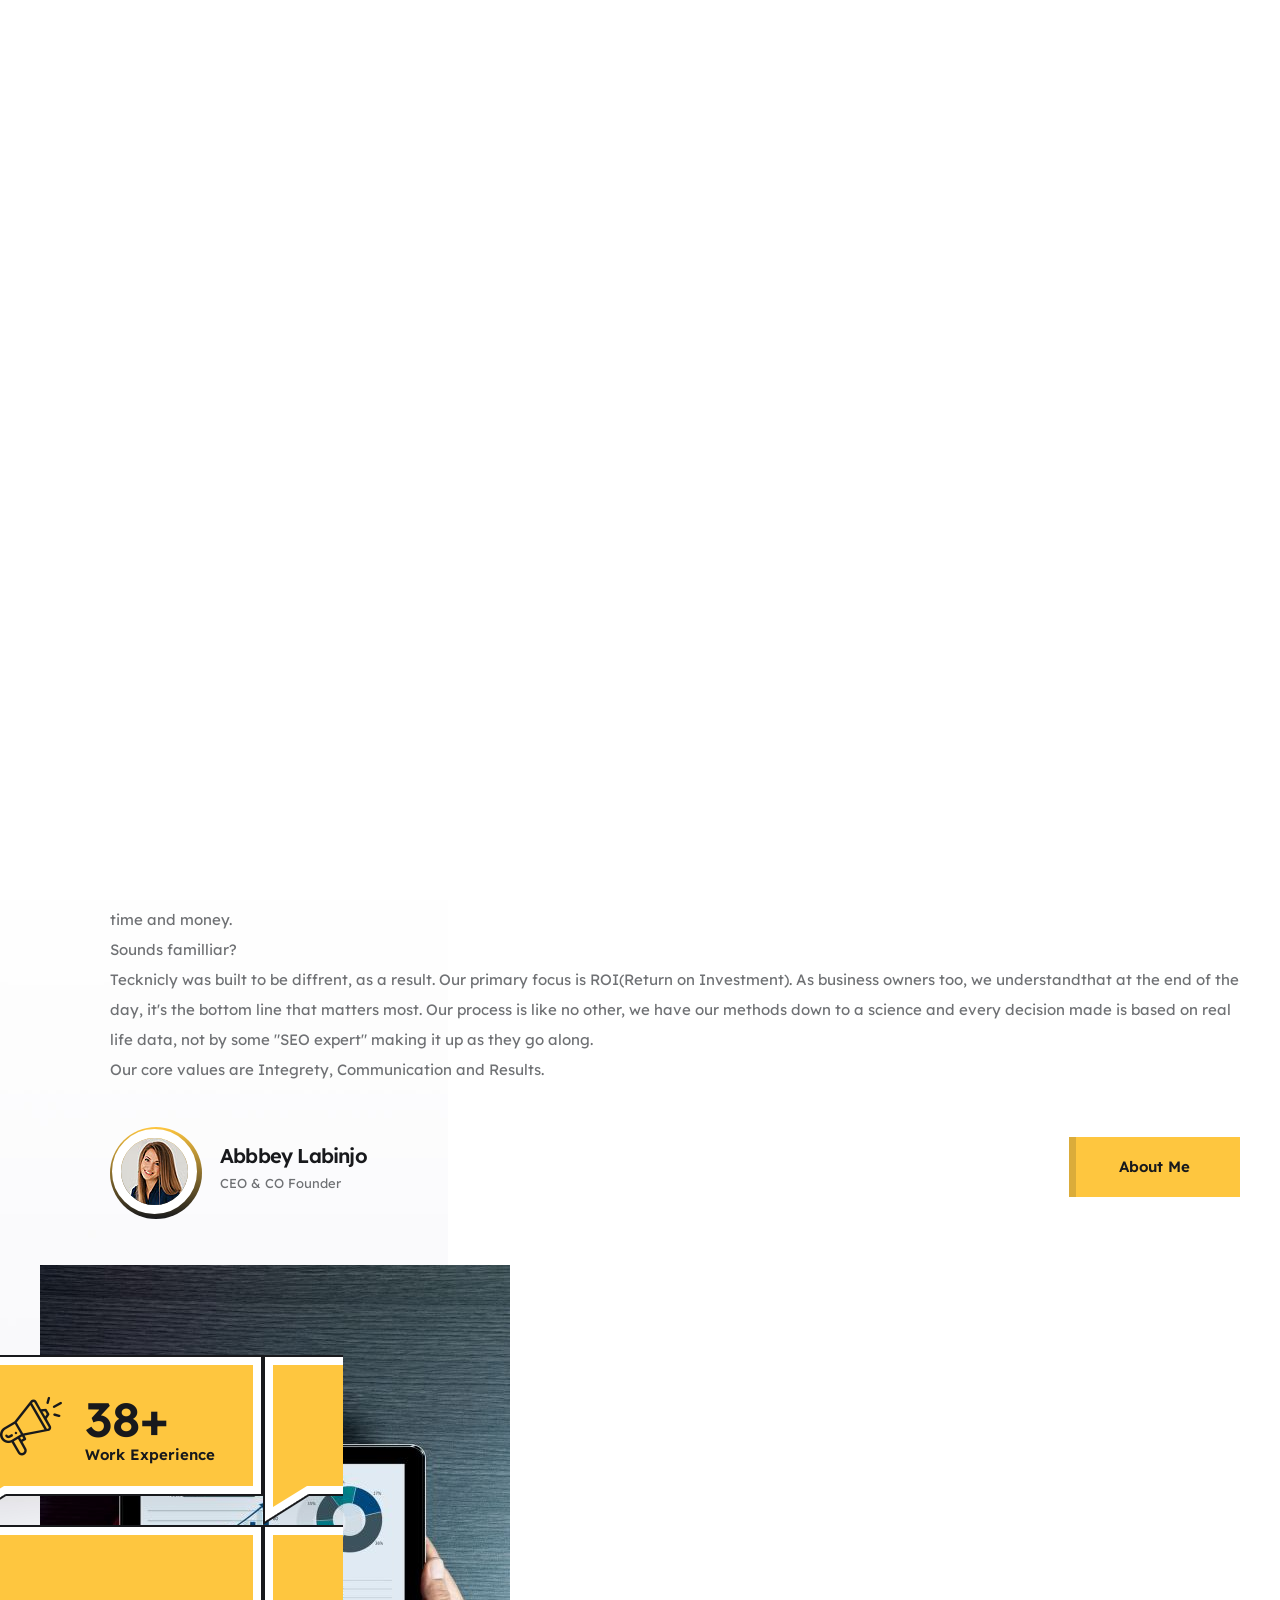
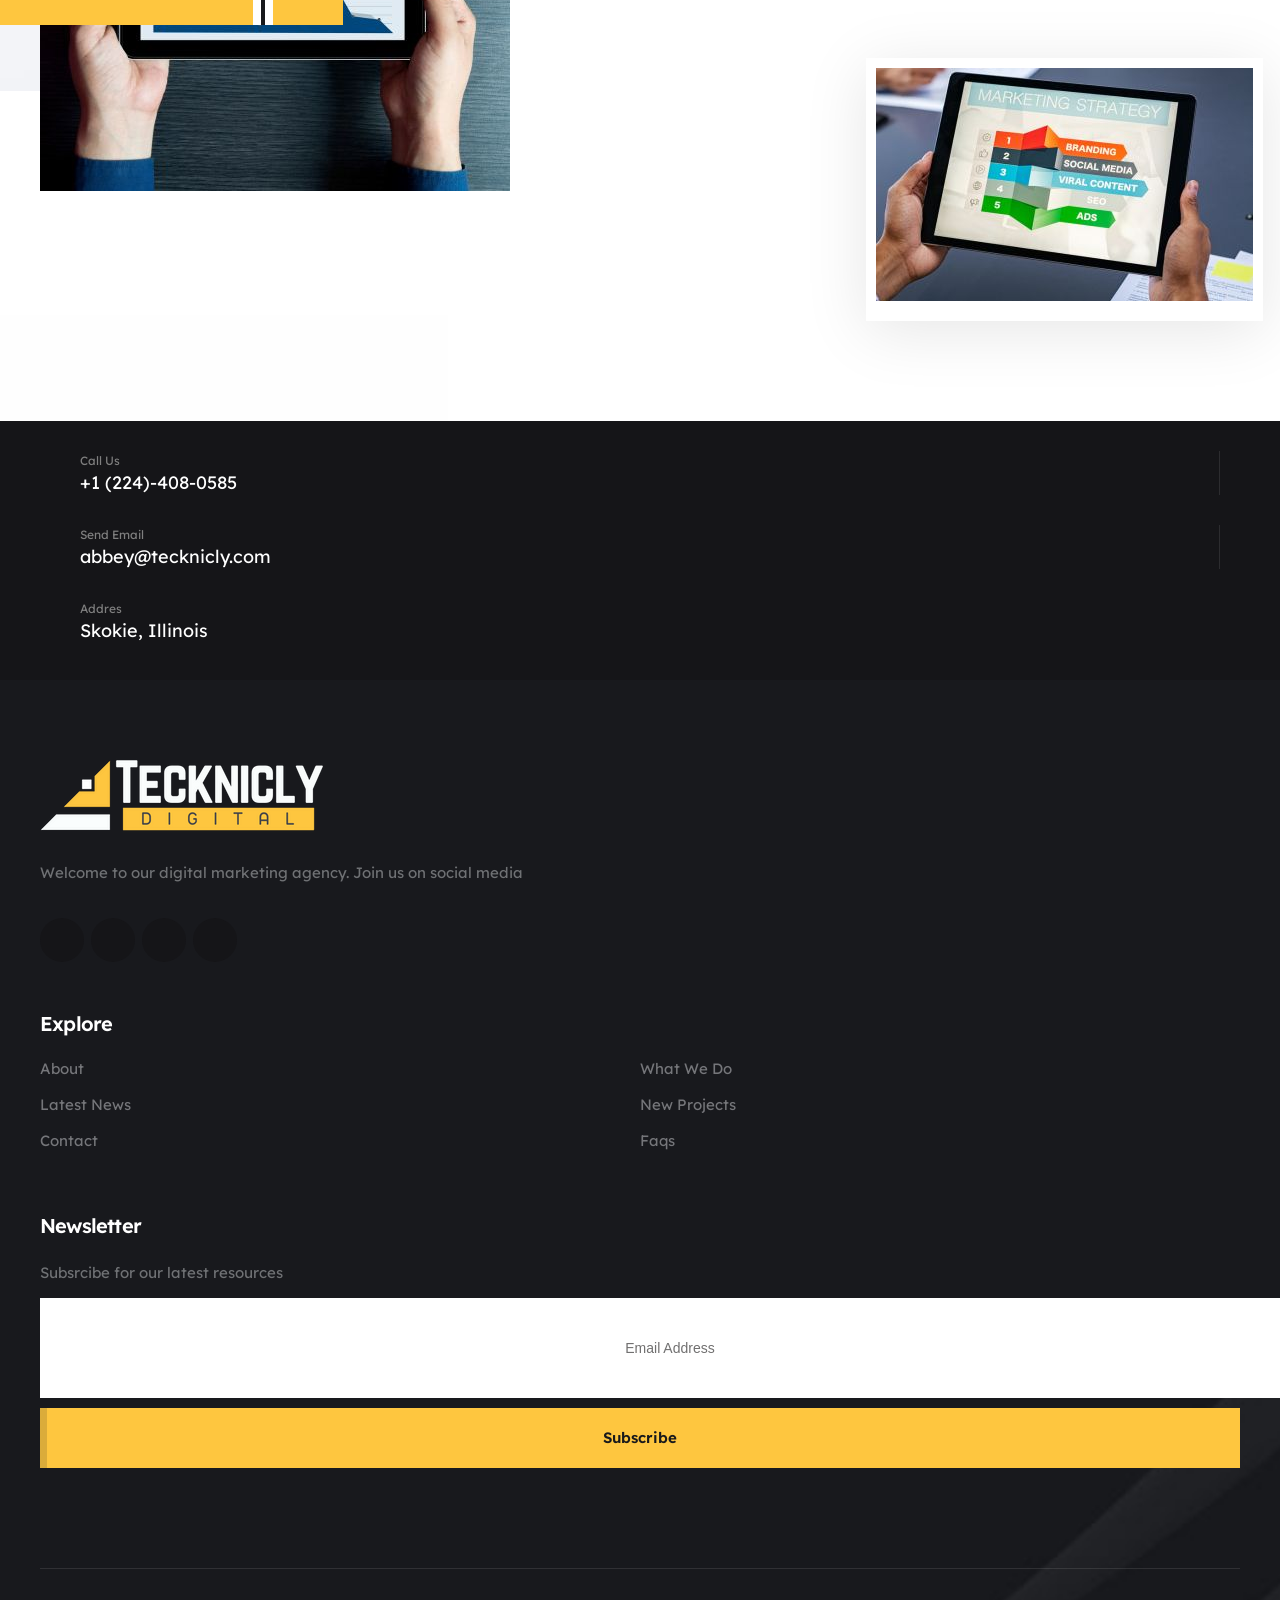
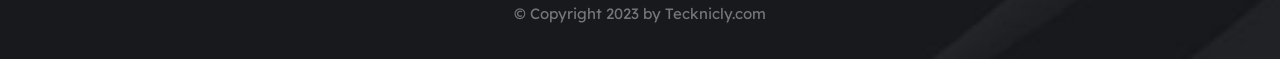
==== about-us.html @ 22e094c5 "deleting unnecessary code" ====
<!DOCTYPE html>
<html lang="en">
<head>
<meta charset="utf-8">
<title>Tecknicly | About Us</title>
<!-- Stylesheets -->
<link href="css/bootstrap.min.css" rel="stylesheet">

<link href="css/style.css" rel="stylesheet">

<link rel="shortcut icon" href="images/favicon.png" type="image/x-icon">
<link rel="icon" href="images/favicon.png" type="image/x-icon">

<!-- Responsive -->
<meta http-equiv="X-UA-Compatible" content="IE=edge">
<meta name="viewport" content="width=device-width, initial-scale=1.0, maximum-scale=1.0, user-scalable=0">
<!--[if lt IE 9]><script src="https://cdnjs.cloudflare.com/ajax/libs/html5shiv/3.7.3/html5shiv.js"></script><![endif]-->
<!--[if lt IE 9]><script src="js/respond.js"></script><![endif]-->
</head>

<body>

<div class="page-wrapper">

	<!-- Preloader -->
	<div class="preloader"></div>

	<!-- Main Header-->
	<header class="main-header header-style-two">
		<!-- Header Top -->
		<div class="header-top">
			<div class="inner-container">
		
				<div class="top-left">
					<!-- Info List -->
					<ul class="list-style-one">
						<li><i class="fa fa-envelope"></i> <a href="mailto:needhelp@company.com">abbey@tecknicly.com</a></li>
						<li><i class="fa fa-map-marker"></i> Skokie. Illinois</li>
					</ul>
				</div>
		
				<div class="top-right">
					<ul class="useful-links">
						<li><a href="#">Help</a></li>
						<li><a href="#">Support</a></li>
						<li><a href="#">Contact</a></li>
					</ul>
					<ul class="social-icon-one">
						<li><a href="#"><span class="fab fa-twitter"></span></a></li>
						<li><a href="#"><span class="fab fa-facebook-square"></span></a></li>
						<li><a href="#"><span class="fab fa-pinterest-p"></span></a></li>
						<li><a href="#"><span class="fab fa-instagram"></span></a></li>
					</ul>
				</div>
			</div>
		</div>
		<!-- Header Top -->
		
		<div class="header-lower">
			<!-- Main box -->
			<div class="main-box">
				<div class="logo-box">
					<div class="logo"><a href="index.html"><img src="images/logo.png" alt="" title="Tronis"></a></div>
				</div>

				<!--Nav Box-->
				<div class="nav-outer">
					<nav class="nav main-menu">
						<ul class="navigation">
							<li class=""><a href="index.html">Home</a></li>
							<li class="dropdown"><a href="seo.html">Services</a>
								<!-- <ul>
									<li><a href="seo.html">S.E.O</a></li>
									<li><a href="social-media-marketing.html">Social Media Marketing</a></li>
									<li><a href="web-development.html">Web Design & Development</a></li>
								</ul> -->
							</li>
							<li class=""><a href="projects.html">Projects</a></li>
							<li class=""><a href="all-blogs.html">Blogs</a></li>
							<li class="current"><a href="about-us.html">About</a></li>
							<li><a href="contact-us.html">Contact</a></li>
						</ul>
					</nav>
					<!-- Main Menu End-->
				</div>

				<div class="outer-box">
					<!-- Header Search -->
					<button class="ui-btn ui-btn search-btn">
						<span class="icon lnr lnr-icon-search"></span>
					</button>
					
					<a href="tel:+92(8800)9806" class="info-btn">
						<i class="icon lnr-icon-phone-handset"></i>
						<small>Give us a call</small>
						+1 (224) 408-0585
					</a>
					<!-- Mobile Nav toggler -->
					<div class="mobile-nav-toggler"><span class="icon lnr-icon-bars"></span></div>
				</div>
			</div>
		</div>

		<!-- Mobile Menu  -->
		<div class="mobile-menu">
			<div class="menu-backdrop"></div>
		
			<!--Here Menu Will Come Automatically Via Javascript / Same Menu as in Header-->
			<nav class="menu-box">
				<div class="upper-box">
					<div class="nav-logo"><a href="index.html"><img src="images/logo.png" alt="" title=""></a></div>
					<div class="close-btn"><i class="icon fa fa-times"></i></div>
				</div>
		
				<ul class="navigation clearfix">
					<!--Keep This Empty / Menu will come through Javascript-->
				</ul>
				<ul class="contact-list-one">
					<li>
						<!-- Contact Info Box -->
						<div class="contact-info-box">
							<i class="icon lnr-icon-phone-handset"></i>
							<span class="title">Call Now</span>
							<a href="tel:+92880098670">+92 (8800) - 98670</a>
						</div>
					</li>
					<li>
						<!-- Contact Info Box -->
						<div class="contact-info-box">
							<span class="icon lnr-icon-envelope1"></span>
							<span class="title">Send Email</span>
							<a href="mailto:help@company.com">help@company.com</a>
						</div>
					</li>
					<li>
						<!-- Contact Info Box -->
						<div class="contact-info-box">
							<span class="icon lnr-icon-clock"></span>
							<span class="title">Send Email</span>
							Mon - Sat 8:00 - 6:30, Sunday - CLOSED
						</div>
					</li>
				</ul>
		
		
				<ul class="social-links">
					<li><a href="#"><i class="fab fa-twitter"></i></a></li>
					<li><a href="#"><i class="fab fa-facebook-f"></i></a></li>
					<li><a href="#"><i class="fab fa-pinterest"></i></a></li>
					<li><a href="#"><i class="fab fa-instagram"></i></a></li>
				</ul>
			</nav>
		</div><!-- End Mobile Menu -->

		

		<!-- Sticky Header  -->
		<div class="sticky-header">
			<div class="auto-container">
				<div class="inner-container">
					<!--Logo-->
					<div class="logo">
						<a href="index.html" title=""><img src="images/logo-2.png" alt="" title=""></a>
					</div>
		
					<!--Right Col-->
					<div class="nav-outer">
						<!-- Main Menu -->
						<nav class="main-menu">
							<div class="navbar-collapse show collapse clearfix">
								<ul class="navigation clearfix">
									<!--Keep This Empty / Menu will come through Javascript-->
								</ul>
							</div>
						</nav><!-- Main Menu End-->
		
						<!--Mobile Navigation Toggler-->
						<div class="mobile-nav-toggler"><span class="icon lnr-icon-bars"></span></div>
					</div>
				</div>
			</div>
		</div><!-- End Sticky Menu -->
	</header>
	<!--End Main Header -->

	<!-- Start main-content -->
	<section class="page-title" style="background-image: url(images/icons/pattern-4.jpg);">
		<div class="auto-container">
			<div class="title-outer">
				<h1 class="title">About Us</h1>
				<ul class="page-breadcrumb">
					<li><a href="index.html">Home</a></li>
					<li><a href="#">Pages</a></li>
					<li>About</li>
				</ul>
			</div>
		</div>
	</section>
	<!-- end main-content -->

	<!-- About Section -->
	<section class="about-section">
		<div class="auto-container">
			<div class="row">
				<!-- Content Column -->
				<div class="content-column col-lg-6 col-md-12 col-sm-12 order-1 wow fadeInRight">
					<div class="inner-column">
						<div class="sec-title">
							<span class="sub-title">get to know us</span>
							<h2>The best digital marketing solutions</h2>
							<div class="text">Tecknicly was founded by Abbey Labinjo in 2019. Abbey noticed a growing trend of companies who were frustrated with so called "SEO agencies" who kept underdelivering the simplest
								of marketing campaigns. The KPIs were wrong, the reporting was all over the place and quite frankly it was a waste of time and money.
								<br>Sounds familliar?<br>Tecknicly was built to be diffrent, as a result. Our primary focus is ROI(Return on Investment). As business owners too, we understandthat at the end of the day, it's the 
								bottom line that matters most. Our process is like no other, we have our methods down to a science and every decision made is based on real life data, not by some "SEO expert" making it up as they go along.
								<br> Our core values are Integrety, Communication and Results.
							</div>
						</div>
						
						<div class="other-info">
							<div class="author-info">
								<div class="inner">
									<figure class="thumb"><img src="images/resource/avatar.jpg" alt=""></figure>
									<h5 class="name">Abbbey Labinjo</h5>
									<span class="designation">CEO & CO Founder</span>
								</div>
							</div>

							<a href="individual-aboutme-per-service.html" class="theme-btn btn-style-one"><span class="btn-title">About Me</span></a>
						</div>
					</div>
				</div>

				<!-- Image Column -->
				<div class="image-column col-lg-6 col-md-12 col-sm-12 wow fadeInLeft">
					<div class="image-box">
						<span class="icon-dots bounce-y"></span>
						<span class="icon-circle zoom-one"></span>
						<figure class="image-1 wow fadeIn"><img src="images/resource/about-1.jpg" alt=""></figure>
						<figure class="image-2 wow fadeIn" data-wow-delay="600ms"><img src="images/resource/about-2.jpg" alt=""></figure>
						<div class="exp-box">
							<div class="inner">
								<i class="icon flaticon-promotion"></i>
								<span class="count">38+</span>
								<div class="text">Work Experience</div>
							</div>
						</div>
					</div>
				</div>
			</div>
		</div>
	</section>
	<!-- End About Section -->

	 <!-- Team Section -->
	<!-- <section class="team-section pt-50">    
		<div class="auto-container">
			<div class="sec-title text-center"> -->
				<!-- <span class="sub-title">meet our team members</span> -->
				<!-- <h2>Meet the professional team <br>behind the success</h2>
			</div>

			<div class="row"> -->
				<!-- Team block -->
				<!-- <div class="team-block-two col-lg-4 col-md-6 col-sm-12 wow fadeInUp">
					<div class="inner-box">
						<div class="info-box">
							<h4 class="name"><a href="page-team-details.html">Mike hardson</a></h4>
							<span class="designation">designer</span>
						</div>
						<div class="image-box">
							<figure class="image"><a href="#"><img src="images/resource/team-1.jpg" alt=""></a></figure> 
							<div class="social-links">
								<a href="#"><i class="fab fa-twitter"></i></a>
								<a href="#"><i class="fab fa-facebook-f"></i></a>
								<a href="#"><i class="fab fa-pinterest-p"></i></a>
								<a href="#"><i class="fab fa-instagram"></i></a>
							</div>
							<span class="share-icon fa fa-share-alt"></span>
						</div>
					</div>
				</div> -->

				<!-- Team block -->
				<!-- <div class="team-block-two col-lg-4 col-md-6 col-sm-12 wow fadeInUp" data-wow-delay="400ms">
					<div class="inner-box">
						<div class="info-box">
							<h4 class="name"><a href="page-team-details.html">Kevin martin</a></h4>
							<span class="designation">designer</span>
						</div>
						<div class="image-box">
							<figure class="image"><a href="#"><img src="images/resource/team-2.jpg" alt=""></a></figure>
							<div class="social-links">
								<a href="#"><i class="fab fa-twitter"></i></a>
								<a href="#"><i class="fab fa-facebook-f"></i></a>
								<a href="#"><i class="fab fa-pinterest-p"></i></a>
								<a href="#"><i class="fab fa-instagram"></i></a>
							</div>
							<span class="share-icon fa fa-plus"></span>
						</div>
					</div>
				</div> -->

				<!-- Team block -->
				<!-- <div class="team-block-two col-lg-4 col-md-6 col-sm-12 wow fadeInUp" data-wow-delay="800ms">
					<div class="inner-box">
						<div class="info-box">
							<h4 class="name"><a href="page-team-details.html">Christine eve</a></h4>
							<span class="designation">designer</span>
						</div>
						<div class="image-box">
							<figure class="image"><a href="#"><img src="images/resource/team-3.jpg" alt=""></a></figure>
							<div class="social-links">
								<a href="#"><i class="fab fa-twitter"></i></a>
								<a href="#"><i class="fab fa-facebook-f"></i></a>
								<a href="#"><i class="fab fa-pinterest-p"></i></a>
								<a href="#"><i class="fab fa-instagram"></i></a>
							</div>
							<span class="share-icon fa fa-plus"></span>
						</div>
					</div>
				</div>
			</div>
		</div>
	</section> -->
	<!-- End Team Section -->

	<!-- Main Footer -->
	<footer class="main-footer">
		<div class="bg bg-pattern-6"></div>
		<!-- Footer Uppper -->
		<div class="footer-upper">
			<div class="auto-container">
				<div class="row">
					<!-- Contact info Block -->
					<div class="contact-info-block col-lg-4 col-md-6">
						<div class="inner">
							<i class="icon fa fa-phone-square"></i>
							<span class="sub-title">Call Us</span>
							<div class="text"><a href="tel:+92(8800)48720">+1 (224)-408-0585</a></div>
						</div>
					</div>
					<!-- Contact info Block -->
					<div class="contact-info-block col-lg-4 col-md-6">
						<div class="inner">
							<i class="icon fa fa-envelope"></i>
							<span class="sub-title">Send Email</span>
							<div class="text"><a href="mailto:needhelp@company.com">abbey@tecknicly.com</a></div>
						</div>
					</div>
					<!-- Contact info Block -->
					<div class="contact-info-block col-lg-4 col-md-6">
						<div class="inner">
							<i class="icon fa fa-map-marker"></i>
							<span class="sub-title">Addres</span>
							<div class="text">Skokie, Illinois</div>
						</div>
					</div>
				</div>
			</div>
		</div>
	
		<!-- Widgets Section -->
		<div class="widgets-section">
			<div class="auto-container">
				<div class="row">
					<!-- Footer COlumn -->
					<div class="footer-column col-xl-5 col-lg-4 col-md-12">
						<div class="footer-widget about-widget">
							<div class="widget-content">
								<div class="logo"><a href="#"> <img src="images/logo.png" alt=""></a></div>
								<div class="text">Welcome to our digital marketing agency. Join us on social media</div>
								<ul class="social-icon-two">
									<li><a href="#"><i class="fab fa-twitter"></i></a></li>
									<li><a href="#"><i class="fab fa-facebook"></i></a></li>
									<li><a href="#"><i class="fab fa-pinterest"></i></a></li>
									<li><a href="#"><i class="fab fa-instagram"></i></a></li>
								</ul>
							</div>
						</div>
					</div>
	
					<!-- Footer COlumn -->
					<div class="footer-column col-xl-4 col-lg-4 col-md-6">
						<div class="widget links-widget">
							<h5 class="widget-title">Explore</h5>
							<div class="widget-content">
								<ul class="user-links two-column">
									<li><a href="about-us.html">About</a></li>
									<li><a href="seo.html">What We Do</a></li>
									<li><a href="all-blogs.html">Latest News</a></li>
									<li><a href="projects.html">New Projects</a></li>
									<li><a href="contact-us.html">Contact</a></li>
					
									<li><a href="#">Faqs</a></li>
								</ul>
							</div>
						</div>
					</div>
	
					<!-- Footer COlumn -->
					<div class="footer-column col-xl-3 col-lg-4 col-md-6 col-sm-12">
						<div class="widget newsletter-widget">
							<h5 class="widget-title">Newsletter</h5>
							<div class="widget-content">
								<div class="text">Subsrcibe for our latest resources</div>
								<div class="subscribe-form">
									<form method="post" action="#">
										<div class="form-group">
											<input type="email" name="email" class="email" value=""
												placeholder="Email Address" required="">
										</div>
										<div class="form-group">
											<button type="button" class="theme-btn btn-style-one hover-light"><span
													class="btn-title">Subscribe</span></button>
										</div>
									</form>
								</div>
							</div>
						</div>
					</div>
				</div>
			</div>
		</div>
	
		<!--  Footer Bottom -->
		<div class="footer-bottom">
			<div class="auto-container">
				<div class="copyright-text">© Copyright 2023 by <a href="#">Tecknicly.com</a></div>
			</div>
		</div>
	</footer>
	<!--End Main Footer -->

</div>
<!-- End Page Wrapper -->


<!-- Scroll To Top -->
<div class="scroll-to-top scroll-to-target" data-target="html"><span class="fa fa-angle-up"></span></div>


<script src="js/jquery.js"></script>
<script src="js/popper.min.js"></script>
<script src="js/bootstrap.min.js"></script>
<script src="js/jquery.fancybox.js"></script>
<script src="js/jquery-ui.js"></script>
<script src="js/wow.js"></script>
<script src="js/appear.js"></script>
<script src="js/select2.min.js"></script>
<script src="js/swiper.min.js"></script>
<script src="js/owl.js"></script>
<script src="js/script.js"></script>
</body>
</html>
---- css/style.css ----
/* 

Template Name: Desix
Version: 1.0.0
License: copyright commercial
/************ TABLE OF CONTENTS ***************
1. Fonts
2. Reset
3. Global Settings
4. Main Header / TwO
5. Sticky Header 
6. Mobile Menu
7. Section Title
8. Main Slider
9. Banner Section
10. Project Section
11. Features Section / TwO / Three / Four / Five
12. About Section / Two
13. Services Section / Two
14. Call To Action / Two
15. FAQ's Sectiom
16.  Marquee Section
17. Fun Fact Section
18. Testimonial Section / Two
19. team Section 
20, Contact Section / Two
21. Why Choose Us / Two
22. News Section / Two
23. Video Section
24. Map Section
25. Clients Section
26. Main Footer
**********************************************/

@import url("https://fonts.googleapis.com/css2?family=Lexend:wght@300;400;500;600;700;800;900&display=swap");
@import url("animate.css");
@import url("owl.css");
@import url("jquery.fancybox.min.css");
@import url("linear.css");
@import url("fontawesome.css");
@import url("flaticon.css");
@import url("tm-bs-mp.css");
@import url("tm-utility-classes.css");
:root {
  --theme-color-service-block: #ffffff;
  --theme-color-dark: #18191c;
  --theme-color1: #fec63f;
  --bg-theme-color1: var(--theme-color1);
  --theme-color2: #18191c;
  --bg-theme-color2: var(--theme-color2);
  --text-color-bg-theme-color1: #222;
  --text-color-bg-theme-color2: #fff;
  --text-color: #6f7174;
  --headings-color: var(--theme-color2);
  --link-color: var(--theme-color2);
  --link-hover-color: var(--theme-color2);
  --text-font: "Lexend", sans-serif;
  --title-font: "Lexend", sans-serif;
  --body-font-size: 15px;
  --body-line-height: 30px;
  --body-font-weight: 400;
  --line-height-heading-h1: 1em;
  --line-height-heading: 1.2em;
  --line-height-heading-small: 1.4em;
  --h1-font-size: 100px;
  --h2-font-size: 50px;
  --h3-font-size: 36px;
  --h4-font-size: 24px;
  --h5-font-size: 20px;
  --h6-font-size: 18px;
  --h1-font-weight: 500;
  --h2-font-weight: 600;
  --h3-font-weight: 600;
  --h4-font-weight: 600;
  --h5-font-weight: 600;
  --h6-font-weight: 600;
  --sec-title-subtitle-color: var(--text-color);
  --sec-title-subtitle-font-size: var(--body-font-size);
  --sec-title-subtitle-font-family: var(--text-font);
  --sec-title-subtitle-font-weight: 500;
  --sec-title-subtitle-line-height: 20px;
  --sec-title-color: var(--theme-color2);
  --sec-title-font-size: var(--h2-font-size);
  --sec-title-font-family: var(--title-font);
  --sec-title-font-weight: 600;
  --theme-service-block-background: #f8f6f1;
  --theme-service-block-background-text-color: var(--headings-color);
  --theme-black: #131313;
  --container-width: 1200px;
  --small-container-width: 1000px;
  --large-container-width: 1310px;
  --container-pt: 120px;
  --container-pb: 120px;
}
.hover-content
/*
 * typography.scss
 * -----------------------------------------------
*/
::-moz-selection {
  background: var(--theme-color2);
  color: #fff;
  text-shadow: none;
}
::selection {
  background: var(--theme-color2);
  color: #fff;
  text-shadow: none;
}

:active,
:focus {
  outline: none !important;
}

::-webkit-input-placeholder {
  color: #7c858c;
}

::-moz-input-placeholder {
  color: #7c858c;
}

::-ms-input-placeholder {
  color: #7c858c;
}

body {
  background-color: #fff;
  background-attachment: fixed;
  -ms-word-wrap: break-word;
  word-wrap: break-word;
  counter-reset: my-sec-counter;
  -webkit-font-smoothing: antialiased;
  -moz-font-smoothing: antialiased;
  color: var(--text-color);
  font-size: var(--body-font-size);
  font-family: var(--text-font);
  font-weight: var(--body-font-weight);
  line-height: var(--body-line-height);
}

p, .text {
  color: var(--text-color);
  font-size: var(--body-font-size);
  font-family: var(--text-font);
  font-weight: var(--body-font-weight);
  line-height: var(--body-line-height);
}

/* -------- Headings ---------- */
h1, h2, h3, h4, h5, h6 {
  color: var(--headings-color);
  font-family: var(--title-font);
  position: relative;
  line-height: var(--line-height-heading-);
  letter-spacing: -0.04em;
}
h1 small,
h1 .small, h2 small,
h2 .small, h3 small,
h3 .small, h4 small,
h4 .small, h5 small,
h5 .small, h6 small,
h6 .small {
  font-weight: normal;
  line-height: 1;
  color: var(--headings-color);
}
h1 a, h2 a, h3 a, h4 a, h5 a, h6 a {
  color: inherit;
  font-weight: inherit;
}

h1,
h2,
h3,
h4,
h5,
h6 {
  margin-bottom: 1rem;
}

h1 {
  font-size: var(--h1-font-size);
  font-weight: var(--h1-font-weight);
  line-height: var(--line-height-heading-h1);
}

h2 {
  font-size: var(--h2-font-size);
  font-weight: var(--h2-font-weight);
  line-height: var(--line-height-heading);
}

h3 {
  font-size: var(--h3-font-size);
  font-weight: var(--h3-font-weight);
  line-height: var(--line-height-heading);
}

h4 {
  font-size: var(--h4-font-size);
  font-weight: var(--h4-font-weight);
  line-height: var(--line-height-heading);
}

h5 {
  font-size: var(--h5-font-size);
  font-weight: var(--h5-font-weight);
  line-height: var(--line-height-heading);
}

h6 {
  font-size: var(--h6-font-size);
  font-weight: var(--h6-font-weight);
  line-height: var(--line-height-heading-small);
}

.myh2 {
  color: #ffffff;
}

/* -------- Body Text ---------- */
table p {
  margin-bottom: 0;
}

p {
  margin-bottom: 20px;
}
p a:not(.button):not(.btn):hover, p a:not(.button):not(.btn):focus {
  text-decoration: underline;
}

/* -------- other ---------- */
a {
  color: var(--link-color);
  text-decoration: none;
  font-weight: var(--body-font-weight);
  cursor: pointer;
  -webkit-transition: all 0.3s ease;
  transition: all 0.3s ease;
}
a:hover, a:focus {
  color: inherit;
  text-decoration: none;
  outline: none;
}
a b, a strong {
  -webkit-transition: all 0.3s ease;
  transition: all 0.3s ease;
}
a img {
  border: none;
}

pre,
ul,
ol,
dl,
dd,
blockquote,
address,
table,
fieldset {
  margin-bottom: 10px;
}

ol, ul {
  list-style-position: inside;
  margin: 0;
  padding: 0;
}

b, strong {
  color: #333;
  font-weight: var(--body-font-weight-bold);
}

iframe {
  border: none !important;
}

/*
 * container.scss
 * -----------------------------------------------
*/
.container .container {
  width: 100%;
}

.container .container,
.container .container-fluid,
.container-fluid .container,
.container-fluid .container-fluid {
  padding-left: 0;
  padding-right: 0;
}

section > .container,
section > .container-fluid {
  padding-top: var(--container-pt);
  padding-bottom: var(--container-pt);
}

@media (min-width: 1400px) {
  .container, .container-lg, .container-md, .container-sm, .container-xl, .container-xxl {
    max-width: var(--container-width);
  }
}
/*=== Default Form ===*/
.form-control, .input-text {
  height: calc(2.25rem + 27px);
  padding: 14px 30px;
  outline: 0;
  background-color: #f4f5f8;
  border: 1px solid #f4f5f8;
  color: #686a6f;
  font-size: 0.9rem;
  width: 100%;
}
.form-control::-webkit-input-placeholder, .input-text::-webkit-input-placeholder {
  color: #686a6f;
  opacity: 1;
}
.form-control::-moz-placeholder, .input-text::-moz-placeholder {
  color: #686a6f;
  opacity: 1;
}
.form-control:-ms-input-placeholder, .input-text:-ms-input-placeholder {
  color: #686a6f;
  opacity: 1;
}
.form-control::-ms-input-placeholder, .input-text::-ms-input-placeholder {
  color: #686a6f;
  opacity: 1;
}
.form-control::placeholder, .input-text::placeholder {
  color: #686a6f;
  opacity: 1;
}
.form-control:-ms-input-placeholder, .input-text:-ms-input-placeholder {
  color: #686a6f;
}
.form-control::-ms-input-placeholder, .input-text::-ms-input-placeholder {
  color: #686a6f;
}

textarea.form-control {
  height: auto;
  padding-top: 15px;
  padding-bottom: 15px;
}

/*
 *	boxed-layout.scss
 * -----------------------------------------------
*/
.tm-boxed-layout {
  background-color: #444;
  padding-top: 40px;
  padding-bottom: 40px;
  padding-left: 15px;
  padding-right: 15px;
}
.tm-boxed-layout.layer-overlay:before {
  z-index: -1;
}
.tm-boxed-layout .page-wrapper {
  margin: 0 auto;
  overflow: hidden;
}
@media (min-width: 1200px) {
  .tm-boxed-layout .page-wrapper {
    width: 1170px;
  }
}
.tm-boxed-layout .container .container {
  width: 100%;
}
@media (min-width: 1200px) {
  .tm-boxed-layout .container {
    width: 1140px;
  }
}
@media (min-width: 1000px) {
  .tm-boxed-layout.tm-container-970px .page-wrapper {
    width: 970px;
  }
}
.tm-boxed-layout.tm-container-970px .container,
.tm-boxed-layout.tm-container-970px .container-fluid {
  padding-left: 20px;
  padding-right: 20px;
}
.tm-boxed-layout.tm-container-970px .container .container,
.tm-boxed-layout.tm-container-970px .container .container-fluid,
.tm-boxed-layout.tm-container-970px .container-fluid .container,
.tm-boxed-layout.tm-container-970px .container-fluid .container-fluid {
  padding-left: 0;
  padding-right: 0;
}
@media (min-width: 1300px) {
  .tm-boxed-layout.tm-container-1230px .page-wrapper {
    width: 1230px;
  }
}
.tm-boxed-layout.tm-container-1230px .container,
.tm-boxed-layout.tm-container-1230px .container-fluid {
  width: 100%;
  padding-left: 20px;
  padding-right: 20px;
}
.tm-boxed-layout.tm-container-1230px .container .container,
.tm-boxed-layout.tm-container-1230px .container .container-fluid,
.tm-boxed-layout.tm-container-1230px .container-fluid .container,
.tm-boxed-layout.tm-container-1230px .container-fluid .container-fluid {
  padding-left: 0;
  padding-right: 0;
}
@media (min-width: 1400px) {
  .tm-boxed-layout.tm-container-1300px .page-wrapper {
    width: 1300px;
  }
}
.tm-boxed-layout.tm-container-1300px .container,
.tm-boxed-layout.tm-container-1300px .container-fluid {
  width: 100%;
  padding-left: 20px;
  padding-right: 20px;
}
.tm-boxed-layout.tm-container-1300px .container .container,
.tm-boxed-layout.tm-container-1300px .container .container-fluid,
.tm-boxed-layout.tm-container-1300px .container-fluid .container,
.tm-boxed-layout.tm-container-1300px .container-fluid .container-fluid {
  padding-left: 0;
  padding-right: 0;
}
@media (min-width: 1400px) {
  .tm-boxed-layout.tm-container-1340px .page-wrapper {
    width: 1340px;
  }
}
.tm-boxed-layout.tm-container-1340px .container,
.tm-boxed-layout.tm-container-1340px .container-fluid {
  width: 100%;
  padding-left: 20px;
  padding-right: 20px;
}
.tm-boxed-layout.tm-container-1340px .container .container,
.tm-boxed-layout.tm-container-1340px .container .container-fluid,
.tm-boxed-layout.tm-container-1340px .container-fluid .container,
.tm-boxed-layout.tm-container-1340px .container-fluid .container-fluid {
  padding-left: 0;
  padding-right: 0;
}
@media (min-width: 1400px) {
  .tm-boxed-layout.tm-container-1440px .page-wrapper {
    width: 1440px;
  }
}
.tm-boxed-layout.tm-container-1440px .container,
.tm-boxed-layout.tm-container-1440px .container-fluid {
  width: 100%;
  padding-left: 20px;
  padding-right: 20px;
}
.tm-boxed-layout.tm-container-1440px .container .container,
.tm-boxed-layout.tm-container-1440px .container .container-fluid,
.tm-boxed-layout.tm-container-1440px .container-fluid .container,
.tm-boxed-layout.tm-container-1440px .container-fluid .container-fluid {
  padding-left: 0;
  padding-right: 0;
}
@media (min-width: 1560px) {
  .tm-boxed-layout.tm-container-1500px .page-wrapper {
    width: 1500px;
  }
}
.tm-boxed-layout.tm-container-1500px .container,
.tm-boxed-layout.tm-container-1500px .container-fluid {
  width: 100%;
  padding-left: 20px;
  padding-right: 20px;
}
.tm-boxed-layout.tm-container-1500px .container .container,
.tm-boxed-layout.tm-container-1500px .container .container-fluid,
.tm-boxed-layout.tm-container-1500px .container-fluid .container,
.tm-boxed-layout.tm-container-1500px .container-fluid .container-fluid {
  padding-left: 0;
  padding-right: 0;
}
@media (min-width: 1660px) {
  .tm-boxed-layout.tm-container-1600px .page-wrapper {
    width: 1600px;
  }
}
.tm-boxed-layout.tm-container-1600px .container,
.tm-boxed-layout.tm-container-1600px .container-fluid {
  width: 100%;
  padding-left: 20px;
  padding-right: 20px;
}
.tm-boxed-layout.tm-container-1600px .container .container,
.tm-boxed-layout.tm-container-1600px .container .container-fluid,
.tm-boxed-layout.tm-container-1600px .container-fluid .container,
.tm-boxed-layout.tm-container-1600px .container-fluid .container-fluid {
  padding-left: 0;
  padding-right: 0;
}
.tm-boxed-layout.tm-container-100pr .page-wrapper {
  width: 95%;
}
.tm-boxed-layout.tm-container-100pr .page-wrapper .container,
.tm-boxed-layout.tm-container-100pr .page-wrapper .container-fluid {
  width: 100%;
}
.tm-boxed-layout.container-shadow .page-wrapper {
  -webkit-box-shadow: 0 0 25px 0 #777;
          box-shadow: 0 0 25px 0 #777;
}
.tm-boxed-layout .header,
.tm-boxed-layout section,
.tm-boxed-layout .footer {
  background-color: #fff;
}
.tm-boxed-layout .header .navbar-default {
  background-color: #fff;
  border-color: #fff;
  padding: 0;
}
.tm-boxed-layout .header .navbar-default .navbar-nav > li > a {
  padding: 30px 5px;
}
.tm-boxed-layout .header .navbar-default .navbar-collapse {
  background-color: #fff;
  border-color: #fff;
  margin-right: 30px;
}
.tm-boxed-layout .header #header-logo {
  margin: 0;
  padding-top: 27px;
}
.tm-boxed-layout .banner-section .slide-item {
  min-height: 540px;
}
.tm-boxed-layout .banner-section .slide-item .content-box {
  padding: 150px 0 220px;
}
.tm-boxed-layout .banner-section-two .content-box {
  padding: 250px 0 150px;
}
.tm-boxed-layout .banner-section-three .content-box {
  padding: 250px 0 150px;
}
.tm-boxed-layout .banner-section-four .content-box {
  padding: 130px 0;
}

@media (max-width: 1200px) {
  .tm-boxed-layout {
    padding-top: 15px;
  }
  .tm-boxed-layout .header .navbar-default .navbar-nav > li > a {
    padding: 10px;
  }
  .tm-boxed-layout .header .navbar-default .navbar-collapse {
    margin-right: 15px;
  }
  .tm-boxed-layout .navbar-header {
    padding: 15px 0;
  }
  .tm-boxed-layout .navbar-collapse .navbar-nav li a .caret {
    margin-right: 0;
  }
}



/*** 

====================================================================
Reset
====================================================================

***/
* {
  margin: 0px;
  padding: 0px;
  border: none;
  outline: none;
  font-size: 100%;
}

/*** 

====================================================================
Global Settings
====================================================================

***/
textarea {
  overflow: hidden;
  resize: none;
}

button {
  outline: none !important;
  cursor: pointer;
}

img {
  display: inline-block;
  max-width: 100%;
  height: auto;
}

ul,
li {
  list-style: none;
  padding: 0px;
  margin: 0px;
}

.title a {
  color: inherit;
}

.color1 {
  color: var(--theme-color1);
}

.color2 {
  color: var(--theme-color2);
}

.color3 {
  color: var(--theme-color3);
}

.page-wrapper {
  position: relative;
  margin: 0 auto;
  width: 100%;
  min-width: 300px;
  overflow: hidden;
  z-index: 99;
  background-color: #ffffff;
}

.large-container {
  position: static;
  max-width: var(--large-container-width);
  padding: 0px 15px;
  margin: 0 auto;
  width: 100%;
}

.auto-container {
  position: static;
  max-width: var(--container-width);
  padding: 0px 15px;
  margin: 0 auto;
  width: 100%;
}

.small-container {
  position: static;
  max-width: var(--small-container-width);
  padding: 0px 15px;
  margin: 0 auto;
  width: 100%;
}

.pull-right {
  float: right;
}

.pull-left {
  float: left;
}

.dropdown-toggle::after {
  display: none;
}

/*=======================
    Preloader
=======================*/
.preloader {
  position: fixed;
  left: 0px;
  top: 0px;
  width: 100%;
  height: 100%;
  z-index: 999999;
  background-color: #ffffff;
}


/*=======================
Scroll To Top style
=======================*/
.scroll-to-top {
  position: fixed;
  right: 20px;
  bottom: 20px;
  width: 40px;
  font-size: 16px;
  line-height: 40px;
  color: #ffffff;
  text-align: center;
  cursor: pointer;
  background-color: var(--theme-color1);
  z-index: 100;
  display: none;
  border-radius: 50%;
  margin: 0 auto;
  -webkit-box-shadow: 0 0 5px rgba(0, 0, 0, 0.1);
  box-shadow: 0 0 5px rgba(0, 0, 0, 0.1);
  -webkit-transition: all 300ms ease;
  transition: all 300ms ease;
}

.scroll-to-top:hover {
  background: var(--theme-color3);
  color: #ffffff;
}

.link-style-one {
  position: relative;
  display: -webkit-inline-box;
  display: -ms-inline-flexbox;
  display: inline-flex;
  -webkit-box-align: center;
      -ms-flex-align: center;
          align-items: center;
  font-size: 12px;
  line-height: 20px;
  font-weight: 600;
  overflow: hidden;
  letter-spacing: 0.01em;
  text-transform: uppercase;
  font-family: var(--title-font);
  color: var(--theme-color2);
}
.link-style-one:before {
  position: absolute;
  left: 0;
  right: 18px;
  bottom: 2px;
  height: 1px;
  background-color: var(--bg-theme-color1);
  content: "";
  -webkit-transition: all 300ms ease;
  transition: all 300ms ease;
}
.link-style-one i {
  position: relative;
  top: 1px;
  display: block;
  font-size: 14px;
  margin-left: 5px;
  -webkit-transform: rotate(45deg);
          transform: rotate(45deg);
}
.link-style-one:hover {
  color: var(--theme-color1);
}
.link-style-one:hover:before {
  right: 100%;
}

/*=== List Style One ===*/
.list-style-one {
  position: relative;
  display: -webkit-box;
  display: -ms-flexbox;
  display: flex;
  padding: 12px 0;
}
.list-style-one li {
  position: relative;
  display: -webkit-box;
  display: -ms-flexbox;
  display: flex;
  -webkit-box-align: center;
      -ms-flex-align: center;
          align-items: center;
  font-size: 12px;
  line-height: 20px;
  font-weight: 400;
  color: #75767a;
  margin-right: 20px;
}
.list-style-one li i {
  position: relative;
  top: 1px;
  color: var(--theme-color1);
  font-size: 13px;
  line-height: 20px;
  margin-right: 10px;
}
.list-style-one li a {
  display: block;
  color: #848484;
  -webkit-transition: all 300ms ease;
  transition: all 300ms ease;
}
.list-style-one li a:hover {
  color: var(--theme-color-service-block);
}

/*=== List Style Two ===*/
.list-style-two {
  position: relative;
  display: -webkit-box;
  display: -ms-flexbox;
  display: flex;
  -webkit-box-orient: vertical;
  -webkit-box-direction: normal;
      -ms-flex-direction: column;
          flex-direction: column;
  -ms-flex-wrap: wrap;
      flex-wrap: wrap;
  margin-bottom: 30px;
}
.list-style-two li {
  position: relative;
  font-size: 20px;
  color: var(--theme-color2);
  line-height: 30px;
  font-weight: 400;
  letter-spacing: -0.02em;
  padding-left: 40px;
  -webkit-transition: all 300ms ease;
  transition: all 300ms ease;
  margin-bottom: 10px;
}
.list-style-two li i {
  position: absolute;
  left: 0px;
  top: 0px;
  color: var(--theme-color1);
  font-size: 20px;
  line-height: 30px;
  -webkit-transition: all 300ms ease;
  transition: all 300ms ease;
}
.list-style-two li a {
  display: inline-block;
  font-weight: inherit;
  -webkit-transition: all 300ms ease;
  transition: all 300ms ease;
}
.list-style-two li a:hover {
  color: var(--theme-color1);
}
.list-style-two.service-block li {
  color: var(--theme-color-service-block);
}
.list-style-two.service-block li i {
  color: #42d9be;
}
.list-style-two.two-col {
  display: -webkit-box;
  display: -ms-flexbox;
  display: flex;
  -ms-flex-wrap: wrap;
      flex-wrap: wrap;
  -webkit-box-orient: horizontal;
  -webkit-box-direction: normal;
      -ms-flex-direction: service-block;
          flex-direction: service-block;
}
.list-style-two.two-col li {
  max-width: 50%;
  -webkit-box-flex: 0;
      -ms-flex: 0 0 50%;
          flex: 0 0 50%;
  padding-right: 20px;
}
@media (max-width: 767.98px) {
  .list-style-two.two-col li {
    -webkit-box-flex: 0;
        -ms-flex: 0 0 100%;
            flex: 0 0 100%;
    max-width: 100%;
  }
}

/*=== List Style Three ===*/
.list-style-three {
  position: relative;
}
.list-style-three li {
  position: relative;
  padding: 15px 30px;
  padding-left: 55px;
  font-size: 16px;
  line-height: 30px;
  font-weight: 700;
  color: var(--theme-color2);
  letter-spacing: -0.04em;
  background-color: #ebf1f5;
  margin-bottom: 8px;
}
.list-style-three li i {
  position: absolute;
  left: 30px;
  top: 15px;
  font-size: 15px;
  line-height: 30px;
  color: var(--theme-color1);
}
.list-style-three.dark li {
  background-color: rgba(0, 0, 0, 0.5);
  font-size: 14px;
  line-height: 28px;
  color: #fff;
  font-weight: 400;
}
.list-style-three.dark li i {
  font-size: 12px;
}
.list-style-three.two-column {
  display: -webkit-box;
  display: -ms-flexbox;
  display: flex;
  -ms-flex-wrap: wrap;
      flex-wrap: wrap;
}
.list-style-three.two-column li {
  max-width: 50%;
  margin-right: 30px;
}
@media (max-width: 575.98px) {
  .list-style-three.two-column li {
    max-width: 100%;
    margin-right: 0;
    width: 100%;
  }
}

/*=== List Style Four ===*/
.list-style-four {
  position: relative;
}
.list-style-four li {
  position: relative;
  font-size: 20px;
  line-height: 26px;
  font-weight: 600;
  color: #2e2d2d;
  padding-left: 45px;
  margin-bottom: 18px;
}
.list-style-four li:before {
  position: relative;
  height: 30px;
  width: 30px;
  position: absolute;
  left: 0;
  top: 0;
  content: "\f00c";
  color: #ffffff;
  text-align: center;
  font-size: 14px;
  line-height: 30px;
  font-weight: 700;
  font-family: "Font Awesome 6 Pro";
  background: var(--gradient-1);
  border-radius: 50%;
}
.list-style-four li a {
  display: inline-block;
  color: #ffffff;
  -webkit-transition: all 300ms ease;
  transition: all 300ms ease;
}
.list-style-four li a:hover {
  color: #ffffff;
}

/*Social Icon One*/
.social-icon-one {
  position: relative;
  display: -webkit-box;
  display: -ms-flexbox;
  display: flex;
  -ms-flex-wrap: wrap;
      flex-wrap: wrap;
}
.social-icon-one li {
  position: relative;
  margin-left: 27px;
}
.social-icon-one li:first-child {
  margin-left: 0;
}
.social-icon-one li a {
  position: relative;
  display: block;
  line-height: 40px;
  height: 40px;
  text-align: center;
  font-size: 14px;
  color: #ffffff;
  -webkit-transition: all 300ms ease;
  transition: all 300ms ease;
}
.social-icon-one li a:hover {
  color: var(--theme-color1);
}

/*Social Icon Two*/
.social-icon-two {
  position: relative;
  display: -webkit-box;
  display: -ms-flexbox;
  display: flex;
}
.social-icon-two li {
  position: relative;
  display: -webkit-box;
  display: -ms-flexbox;
  display: flex;
  margin-right: 7px;
}
.social-icon-two li:last-child {
  margin-right: 0;
}
.social-icon-two li a {
  position: relative;
  display: block;
  height: 44px;
  width: 44px;
  line-height: 44px;
  border-radius: 50%;
  text-align: center;
  font-size: 14px;
  color: #ffffff;
  background-color: #151518;
  -webkit-transition: all 300ms ease;
  transition: all 300ms ease;
}
.social-icon-two li a i {
  position: relative;
}
.social-icon-two li a::before {
  position: absolute;
  left: 0;
  top: 0;
  height: 100%;
  width: 100%;
  -webkit-transform: scale(0);
          transform: scale(0);
  background-color: var(--theme-color1);
  content: "";
  -webkit-transition: all 300ms ease;
  transition: all 300ms ease;
  border-radius: 50px;
}
.social-icon-two li a:hover {
  color: #fff;
}
.social-icon-two li a:hover:before {
  -webkit-transform: scale(1);
          transform: scale(1);
}

/*Social Icon Three*/
.social-icon-three {
  position: relative;
  display: -webkit-box;
  display: -ms-flexbox;
  display: flex;
  -webkit-box-align: center;
      -ms-flex-align: center;
          align-items: center;
}
.social-icon-three li {
  position: relative;
  margin-right: 30px;
}
.social-icon-three li a {
  position: relative;
  display: block;
  font-size: 18px;
  line-height: 24px;
  color: #ffffff;
  letter-spacing: 0.05em;
  background: transparent;
  font-weight: 400;
  -webkit-transition: all 300ms ease;
  transition: all 300ms ease;
  font-family: var(--title-font);
}
.social-icon-three li a:before {
  position: absolute;
  left: 50%;
  top: 50%;
  height: 2px;
  width: 0;
  background-color: #ffffff;
  content: "";
  -webkit-transition: all 300ms ease;
  transition: all 300ms ease;
}
.social-icon-three li a:hover:before {
  left: 0;
  width: 100%;
}

/*Social Icon Four*/
.social-icon-four {
  position: relative;
  display: -webkit-box;
  display: -ms-flexbox;
  display: flex;
  -webkit-box-align: center;
      -ms-flex-align: center;
          align-items: center;
}
.social-icon-four li {
  position: relative;
  margin: 0 12px;
}
.social-icon-four li a {
  position: relative;
  display: block;
  font-size: 14px;
  line-height: 30px;
  color: var(--theme-color2);
  -webkit-transition: all 300ms ease;
  transition: all 300ms ease;
}
.social-icon-four li a:hover {
  color: var(--theme-color3);
}

/*Social Icon Five*/
.social-icon-five {
  position: relative;
  display: -webkit-box;
  display: -ms-flexbox;
  display: flex;
  -webkit-box-align: center;
      -ms-flex-align: center;
          align-items: center;
}
.social-icon-five li {
  position: relative;
  margin-right: 7px;
}
.social-icon-five li a {
  position: relative;
  display: block;
  height: 34px;
  width: 34px;
  border: 1px solid rgba(135, 140, 143, 0.32);
  font-size: 12px;
  text-align: center;
  line-height: 32px;
  color: #bcb5b5;
  border-radius: 50%;
  -webkit-transition: all 300ms ease;
  transition: all 300ms ease;
}
.social-icon-five li a:hover {
  color: var(--theme-color3);
}

.bg {
  position: absolute;
  left: 0;
  top: 0;
  height: 100%;
  width: 100%;
  background-repeat: no-repeat;
  background-position: center;
  background-size: cover;
}

.bg-pattern-1 {
  background-image: url(../images/icons/pattern-1.jpg);
}

.bg-pattern-2 {
  background-image: url(../images/icons/pattern-2.jpg);
}

.bg-pattern-3 {
  background-image: url(../images/icons/pattern-3.jpg);
}

.bg-pattern-4 {
  background-image: url(../images/icons/pattern-4.jpg);
}

.bg-pattern-5 {
  background-image: url(../images/icons/pattern-5.jpg);
}

.bg-pattern-6 {
  background-image: url(../images/icons/pattern-6.jpg);
}

.bg-pattern-7 {
  background-image: url(../images/icons/pattern-7.jpg);
}

.bg-pattern-8 {
  background-image: url(../images/icons/pattern-8.jpg);
}

.bg-pattern-9 {
  background-image: url(../images/icons/pattern-9.jpg);
}

.bg-pattern-10 {
  background-image: url(../images/icons/pattern-10.jpg);
}

.bg-pattern-11 {
  background-image: url(../images/icons/pattern-11.jpg);
}

.bg-pattern-12 {
  background-image: url(../images/icons/pattern-12.jpg);
}

.bg-pattern-13 {
  background-image: url(../images/icons/pattern-13.jpg);
}

.bg-pattern-14 {
  background-image: url(../images/icons/pattern-14.jpg);
}

.devider {
  position: absolute;
  padding: 0;
  margin: 0;
  width: 80%;
  left: 0;
  right: 0;
  top: 0;
  margin: 0 auto;
  border-top: 1px solid rgba(255, 255, 255, 0.1);
}
@media (max-width: 1199.98px) {
  .devider {
    width: 100%;
  }
}

/*======================
    Tabs Box
======================*/
.tabs-box {
  position: relative;
}

.tabs-box .tab {
  display: none;
}

.tabs-box .active-tab {
  display: block;
}

.play-btn {
  position: relative;
  display: inline-block;
}
.play-btn:hover .icon {
  background-color: var(--theme-color-service-block);
  color: var(--theme-color1);
  -webkit-transform: rotate(-180deg) scale(-1);
          transform: rotate(-180deg) scale(-1);
}
.play-btn .icon {
  height: 110px;
  width: 110px;
  border-radius: 50%;
  font-size: 28px;
  color: var(--theme-color2);
  background-color: var(--bg-theme-color1);
  display: -webkit-box;
  display: -ms-flexbox;
  display: flex;
  -webkit-box-align: center;
      -ms-flex-align: center;
          align-items: center;
  -webkit-box-pack: center;
      -ms-flex-pack: center;
          justify-content: center;
  -webkit-transition: all 300ms ease;
  transition: all 300ms ease;
}
.play-btn .circle-text img {
  position: relative;
  display: inline-block;
  -webkit-animation: fa-spin 60s infinite linear;
          animation: fa-spin 60s infinite linear;
}

/*========================
  Select2 Dropdown Plugin
========================*/
.select2-dropdown {
  border: 1px solid #eee;
}

.select2-results__option {
  padding: 0 10px;
  color: #7c858c;
  border: 0;
}

.select2-container--default .select2-selection--single .select2-selection__rendered {
  color: #7c858c;
  padding-left: 0;
}

.select2-container--default .select2-results__option--highservice-blocked[aria-selected] {
  background-color: var(--bg-theme-color1);
}

.select2-container--default .select2-search--dropdown .select2-search__field {
  height: 30px;
}

.select2-container--default .select2-selection--single .select2-selection__arservice-block {
  bottom: 1px;
  height: auto;
  width: 40px;
  display: -webkit-box;
  display: -ms-flexbox;
  display: flex;
  -webkit-box-align: center;
      -ms-flex-align: center;
          align-items: center;
  -webkit-box-pack: center;
      -ms-flex-pack: center;
          justify-content: center;
  font-size: 12px;
  color: #7c858c;
}

.select2-container--default .select2-selection--single .select2-selection__arservice-block:before {
  position: relative;
  content: "\f107";
  font-family: "Font Awesome 6 Pro";
}

.select2-container--default .select2-selection--single .select2-selection__arservice-block b {
  display: none;
}

.select2-container--default .select2-selection--single {
  border-radius: 0;
}

.default-navs .owl-nav {
  display: -webkit-box;
  display: -ms-flexbox;
  display: flex;
  -webkit-box-align: center;
      -ms-flex-align: center;
          align-items: center;
}
.default-navs .owl-next,
.default-navs .owl-prev {
  display: block;
  width: 52px;
  height: 52px;
  font-size: 16px;
  font-weight: 700;
  line-height: 52px;
  color: var(--theme-color2);
  background: #fff;
  text-align: center;
  -webkit-transition: all 500ms ease;
  transition: all 500ms ease;
  border-radius: 50%;
  margin-right: 10px;
}
.default-navs .owl-next:hover,
.default-navs .owl-prev:hover {
  background-color: var(--theme-color2);
  color: var(--theme-color-service-block);
}

.default-dots .owl-dots {
  position: absolute;
  left: 0;
  bottom: 0;
  width: 100%;
  display: -webkit-box;
  display: -ms-flexbox;
  display: flex;
  -webkit-box-pack: center;
      -ms-flex-pack: center;
          justify-content: center;
  -webkit-box-align: center;
      -ms-flex-align: center;
          align-items: center;
}
.default-dots .owl-dots .owl-dot {
  height: 5px;
  width: 40px;
  margin: 0 5px;
  border: 1px solid #d7d7d7;
}
@media (max-width: 575.98px) {
  .default-dots .owl-dots .owl-dot {
    width: 20px;
  }
}
.default-dots .owl-dots .owl-dot.active {
  background-color: var(--theme-color1);
  border: 1px solid var(--theme-color1);
}

/*==========================
	Nav Style One
===========================*/
.nav-style-one {
  position: relative;
  display: -webkit-box;
  display: -ms-flexbox;
  display: flex;
  -webkit-box-align: center;
      -ms-flex-align: center;
          align-items: center;
  z-index: 9;
}
.nav-style-one .next,
.nav-style-one .prev {
  margin-right: 38px;
  padding: 18px 25px;
  padding-left: 0;
  display: -webkit-box;
  display: -ms-flexbox;
  display: flex;
}
.nav-style-one .next .icon,
.nav-style-one .prev .icon {
  position: relative;
  display: inline-block;
}
.nav-style-one .next .icon:before,
.nav-style-one .prev .icon:before {
  position: absolute;
  top: 0;
  margin-top: -20px;
  right: -25px;
  height: 52px;
  width: 52px;
  border: 1px dotted #fff;
  border-radius: 100px;
  content: "";
  z-index: -1;
  -webkit-transition: all 300ms ease;
  transition: all 300ms ease;
}
.nav-style-one .next:hover .icon:before,
.nav-style-one .prev:hover .icon:before {
  background-color: rgba(255, 255, 255, 0.15);
  width: 125px;
}
.nav-style-one .prev {
  margin-right: 0;
  padding-left: 25px;
  padding-right: 0;
}
.nav-style-one .prev .icon:before {
  left: -25px;
  right: auto;
}
.nav-style-one .swiper-button-disabled {
  opacity: 0.5;
  pointer-events: none;
}
.nav-style-one.dark .next .icon:before,
.nav-style-one.dark .prev .icon:before {
  border: 1px solid #797979;
}


/*================================
    Progress Bar
=================================*/
.skills {
  position: relative;
  margin-bottom: 50px;
}
.skills .skill-item {
  position: relative;
  margin-bottom: 25px;
}
.skills .skill-item:last-child {
  margin-bottom: 0px;
}
.skills .skill-item .skill-header {
  position: relative;
  margin-bottom: 0px;
}
.skills .skill-item .skill-header .skill-title {
  font-weight: 600;
  color: var(--theme-color2);
  letter-spacing: 0;
  margin-bottom: 10px;
}
.skills .skill-item .skill-bar {
  position: relative;
  width: 100%;
  height: 14px;
  border-radius: 10px;
}
.skills .skill-item .skill-bar .bar-inner {
  position: relative;
  width: 100%;
  height: 14px;
  background: #f2f3f6;
  border-radius: 10px;
}
.skills .skill-item .skill-bar .bar-inner .bar {
  position: absolute;
  left: 0px;
  top: 0px;
  height: 14px;
  width: 0px;
  -webkit-transition: all 3000ms ease;
  transition: all 3000ms ease;
  border-radius: 10px;
  background: var(--bg-theme-color1);
}
.skills .skill-item .skill-bar .bar-inner .skill-percentage {
  position: absolute;
  right: 0;
  bottom: 100%;
  font-weight: 400;
  color: #6f7174;
  line-height: 25px;
  margin-bottom: 10px;
}

.theme-btn {
  display: -webkit-inline-box;
  display: -ms-inline-flexbox;
  display: inline-flex;
  -webkit-box-pack: center;
      -ms-flex-pack: center;
          justify-content: center;
  text-align: center;
  white-space: nowrap;
  -webkit-transition: all 0.3s ease;
  transition: all 0.3s ease;
  font-family: var(--title-font);
}
.theme-btn .btn-title {
  position: relative;
  display: -webkit-box;
  display: -ms-flexbox;
  display: flex;
  -webkit-box-align: center;
      -ms-flex-align: center;
          align-items: center;
}

/*Btn Style One*/
.btn-style-one {
  position: relative;
  font-size: 15px;
  line-height: 20px;
  padding: 20px 50px;
  font-weight: 600;
  overflow: hidden;
  z-index: 0;
  color: var(--theme-color2);
  background: var(--theme-color1);
}
.btn-style-one:before {
  position: absolute;
  top: 0;
  left: 0;
  bottom: auto;
  width: 7px;
  height: 100%;
  background: var(--theme-color2);
  -webkit-transition: all 300ms ease;
  transition: all 300ms ease;
  opacity: 0.15;
  content: "";
  z-index: -1;
}
.btn-style-one i {
  position: relative;
  top: 1px;
  display: block;
  margin-left: 10px;
  -webkit-transform: rotate(45deg);
          transform: rotate(45deg);
}
.btn-style-one:hover:before {
  width: 100%;
  opacity: 1;
}
.btn-style-one:hover {
  color: #ffffff;
}
.btn-style-one.dark-bg {
  background-color: var(--theme-color2);
}
.btn-style-one.dark-bg::before {
  background-color: var(--bg-theme-color1);
}
.btn-style-one.service-block-bg {
  background-color: var(--theme-color-service-block);
  color: var(--theme-color2);
}
.btn-style-one.service-block-bg:hover {
  color: var(--theme-color-service-block);
}
.btn-style-one.service-block-bg::before {
  background-color: var(--theme-color2);
  opacity: 0.4;
}
.btn-style-one.hover-service-block:hover {
  color: var(--theme-color2);
}
.btn-style-one.hover-service-block:before {
  background-color: var(--theme-color-service-block);
}

.theme-btn.small {
  padding: 10px 30px;
  line-height: 20px;
  font-size: 10px;
}


/*** 

====================================================================
Main Header
====================================================================

***/
.header-span {
  position: relative;
  height: 110px;
  display: block;
  width: 100%;
}

.main-header {
  position: relative;
  width: 100%;
  z-index: 999;
}

.header-top {
  position: relative;
  display: -webkit-box;
  display: -ms-flexbox;
  display: flex;
}
.header-top .inner-container {
  position: relative;
  display: -webkit-box;
  display: -ms-flexbox;
  display: flex;
  -webkit-box-align: center;
      -ms-flex-align: center;
          align-items: center;
  -webkit-box-pack: justify;
      -ms-flex-pack: justify;
          justify-content: space-between;
  width: 100%;
  padding: 0 80px;
}
@media (max-width: 1399.98px) {
  .header-top .inner-container {
    padding: 0 20px;
  }
}
.header-top .top-left {
  position: relative;
  display: -webkit-box;
  display: -ms-flexbox;
  display: flex;
  -webkit-box-align: center;
      -ms-flex-align: center;
          align-items: center;
}
.header-top .top-right {
  position: relative;
  display: -webkit-box;
  display: -ms-flexbox;
  display: flex;
  -webkit-box-align: center;
      -ms-flex-align: center;
          align-items: center;
}
.header-top .top-right .social-icon-one {
  margin-left: 41px;
}
.header-top .useful-links {
  display: -webkit-box;
  display: -ms-flexbox;
  display: flex;
  -webkit-box-align: center;
      -ms-flex-align: center;
          align-items: center;
  padding: 12px 0;
}
.header-top .useful-links li {
  position: relative;
  padding-left: 15px;
  margin-left: 15px;
  font-size: 12px;
  color: #75767a;
  line-height: 20px;
}
.header-top .useful-links li:first-child {
  margin-left: 0;
  padding-left: 0;
}
.header-top .useful-links li:first-child:before {
  display: none;
}
.header-top .useful-links li:before {
  position: absolute;
  left: -3px;
  top: 0;
  content: "/";
}
.header-top .useful-links li a {
  color: #808287;
  -webkit-transition: all 300ms ease;
  transition: all 300ms ease;
}
.header-top .useful-links li a:hover {
  color: #ffffff;
}

.main-header .header-lower {
  position: relative;
  -webkit-transition: all 300ms ease;
  transition: all 300ms ease;
}
.main-header .header-lower .logo-box {
  position: relative;
  padding: 20px 0;
}

.main-header {
  width: 100%;
  z-index: 999;
}
.main-header .logo {
  position: relative;
  display: block;

}
.main-header .logo img {
  max-width: 100%;
  height: auto;
}
.main-header .main-box {
  position: relative;
  left: 0px;
  top: 0px;
  display: -webkit-box;
  display: -ms-flexbox;
  display: flex;
  -webkit-box-align: center;
      -ms-flex-align: center;
          align-items: center;
  -webkit-transition: all 300ms ease;
  transition: all 300ms ease;
}
.main-header .main-box .nav-outer {
  position: relative;
  display: -webkit-box;
  display: -ms-flexbox;
  display: flex;
  -webkit-box-align: center;
      -ms-flex-align: center;
          align-items: center;
  -webkit-box-pack: justify;
      -ms-flex-pack: justify;
          justify-content: space-between;
  width: 100%;
}

.main-menu {
  position: relative;
}
@media (max-width: 991.98px) {
  .main-menu {
    display: none;
  }
}

.main-menu .navbar-header {
  display: none;
}

.main-menu .navbar-collapse {
  padding: 0px;
}

.main-menu .navigation {
  position: relative;
  margin: 0px;
}

.main-menu .navigation > li {
  position: relative;
  float: left;
  padding: 25px 0px;
  margin-right: 70px;
  -webkit-transition: all 300ms ease;
  transition: all 300ms ease;
}
.main-menu .navigation > li:before {
  position: absolute;
  left: 50%;
  top: 50%;
  margin-top: 10px;
  height: 1px;
  width: 0%;
  background-color: var(--bg-theme-color1);
  z-index: 3;
  content: "";
  -webkit-transition: all 300ms ease;
  transition: all 300ms ease;
}
.main-menu .navigation > li:last-child {
  margin-right: 0;
}
.main-menu .navigation > li:hover:before, .main-menu .navigation > li.current:before {
  left: 0;
  width: 100%;
}
.main-menu .navigation > li > a {
  position: relative;
  display: block;
  text-align: center;
  opacity: 1;
  color: #ffffff;
  font-size: 18px;
  line-height: 30px;
  font-weight: 300;
  padding: 0;
  display: -webkit-box;
  display: -ms-flexbox;
  display: flex;
  -webkit-transition: all 300ms ease;
  transition: all 300ms ease;
}
.main-menu .navigation > li > a .icon {
  position: relative;
  font-size: 22px;
  line-height: 24px;
  margin-left: 10px;
}
.main-menu .navigation > li > a:hover {
  color: #ffffff;
}
.main-menu .navigation > li.current > a {
  color: var(--theme-color1);
  font-weight: 500;
}
.main-menu .navigation > li.dropdown > a {
  padding-right: 14px;
  margin-right: -14px;
}
.main-menu .navigation > li.dropdown > a:after {
  content: "\f107";
  position: absolute;
  right: 0;
  top: 50%;
  width: 10px;
  height: 20px;
  display: block;
  line-height: 24px;
  font-size: 12px;
  z-index: 5;
  font-family: "Font Awesome 6 Pro";
  font-weight: 900;
  margin-top: -2px;
  -webkit-transform: translateY(-50%);
          transform: translateY(-50%);
}
.main-menu .navigation > li.dropdown:hover > ul {
  visibility: visible;
  opacity: 1;
  top: 100%;
  margin-top: 0;
  -webkit-transition: all 300ms ease;
  transition: all 300ms ease;
}

.main-menu .navigation > li > ul {
  position: absolute;
  left: 0px;
  top: 100%;
  width: 220px;
  z-index: 100;
  padding: 10px 0 0;
  background-color: #ffffff;
  margin-top: 30px;
  opacity: 0;
  display: none;
  -webkit-box-shadow: 0 0 3px rgba(0, 0, 0, 0.1);
          box-shadow: 0 0 3px rgba(0, 0, 0, 0.1);
  -webkit-box-shadow: 2px 2px 5px 1px rgba(0, 0, 0, 0.05), -2px 0px 5px 1px rgba(0, 0, 0, 0.05);
          box-shadow: 2px 2px 5px 1px rgba(0, 0, 0, 0.05), -2px 0px 5px 1px rgba(0, 0, 0, 0.05);
}
.main-menu .navigation > li > ul.from-right {
  left: auto;
  right: 0px;
}
.main-menu .navigation > li > ul > li {
  position: relative;
  width: 100%;
  border-bottom: 1px solid #ebf1f5;
}
.main-menu .navigation > li > ul > li:last-child {
  border-bottom: none;
}
.main-menu .navigation > li > ul > li > a {
  position: relative;
  display: block;
  padding: 10px 0px;
  line-height: 29px;
  font-weight: 400;
  font-size: 16px;
  color: var(--theme-color2);
  text-align: left;
  margin: 0 30px;
  text-transform: capitalize;
  -webkit-transition: all 200ms ease;
  transition: all 200ms ease;
}
.main-menu .navigation > li > ul > li:hover > a {
  color: var(--theme-color1);
}


.main-menu .navigation > li > ul > li.dropdown > a:after {
  font-family: "Font Awesome 6 Pro";
  content: "\f105";
  position: absolute;
  right: 0;
  top: 11px;
  display: block;
  line-height: 24px;
  font-size: 14px;
  font-weight: 900;
  z-index: 5;
}



.main-menu .navigation > li > ul > li.dropdown:hover > ul {
  visibility: visible;
  opacity: 1;
  top: 0px;
  margin-top: 20px;
  -webkit-transition: all 300ms ease;
  transition: all 300ms ease;
}

.main-menu .navigation > li > ul > li > ul {
  position: absolute;
  left: 100%;
  top: 0px;
  width: 220px;
  z-index: 100;
  display: none;
  background-color: #ffffff;
  opacity: 0;
  padding: 10px 0 0;
  margin-top: 10px;
  -webkit-transform: translateY(-30px);
          transform: translateY(-30px);
  -webkit-box-shadow: 2px 2px 5px 1px rgba(0, 0, 0, 0.05), -2px 0px 5px 1px rgba(0, 0, 0, 0.05);
          box-shadow: 2px 2px 5px 1px rgba(0, 0, 0, 0.05), -2px 0px 5px 1px rgba(0, 0, 0, 0.05);
}
.main-menu .navigation > li > ul > li > ul > li {
  position: relative;
  border-bottom: 1px solid #ebf1f5;
  width: 100%;
}
.main-menu .navigation > li > ul > li > ul > li:last-child {
  border-bottom: none;
}
.main-menu .navigation > li > ul > li > ul > li > a {
  position: relative;
  display: block;
  padding: 10px 0;
  line-height: 24px;
  font-weight: 400;
  font-size: 16px;
  color: var(--theme-color2);
  text-align: left;
  margin: 0 30px;
  text-transform: capitalize;
  -webkit-transition: all 300ms ease;
  transition: all 300ms ease;
}
.main-menu .navigation > li > ul > li > ul > li > a:hover {
  color: var(--theme-color1);
}

.main-menu .navigation li.dropdown .dropdown-btn {
  position: absolute;
  right: 10px;
  top: 8px;
  width: 34px;
  height: 30px;
  border: 1px solid #ffffff;
  text-align: center;
  font-size: 16px;
  line-height: 26px;
  color: #ffffff;
  cursor: pointer;
  z-index: 5;
  display: none;
}

.main-header .outer-box {
  position: relative;
  display: -webkit-box;
  display: -ms-flexbox;
  display: flex;
  -webkit-box-pack: end;
      -ms-flex-pack: end;
          justify-content: flex-end;
  -webkit-box-align: center;
      -ms-flex-align: center;
          align-items: center;
  height: 100%;
}
.main-header .outer-box .theme-btn {
  margin-left: 40px;
  font-size: 12px;
  text-transform: uppercase;
}

.main-header .ui-btn-outer {
  display: -webkit-box;
  display: -ms-flexbox;
  display: flex;
  -webkit-box-pack: end;
      -ms-flex-pack: end;
          justify-content: flex-end;
  -webkit-box-align: center;
      -ms-flex-align: center;
          align-items: center;
  padding: 6px 0;
  border-left: 1px solid rgba(255, 255, 255, 0.5);
  padding-left: 17px;
  position: relative;
  right: 117px;
}

.main-header .ui-btn {
  position: relative;
  display: block;
  height: 30px;
  width: 30px;
  line-height: 30px;
  text-align: center;
  background: none;
  font-size: 26px;
  color: #ffffff;
  -webkit-transition: all 300ms ease;
  transition: all 300ms ease;
}
.main-header .ui-btn:hover {
  color: var(--theme-color1);
}

.main-header .info-btn {
  position: relative;
  font-size: 16px;
  padding-left: 44px;
  color: #ffffff;
  text-align: left;
  font-weight: 500;
  white-space: nowrap;
  line-height: 20px;
  margin-left: 40px;
}
.main-header .info-btn small {
  display: block;
  font-size: 10px;
  font-weight: 500;
  text-transform: uppercase;
  color: var(--theme-color1);
}
.main-header .info-btn .icon {
  position: absolute;
  left: 0;
  top: 50%;
  margin-top: -12px;
  line-height: 40px;
  height: 40px;
  font-size: 24px;
  line-height: 1em;
  margin-right: 20px;
  padding-right: 20px;
}
.main-header .info-btn:hover {
  color: var(--theme-color-service-block);
}

/*** 

====================================================================
Header Style One
====================================================================

***/
.header-style-one {
  position: absolute;
  left: 0;
  top: 0;
  width: 100%;
}
.header-style-one .header-top {
  margin-left: 260px;
}
@media (max-width: 1399.98px) {
  .header-style-one .header-top {
    margin-left: 0;
  }
}
@media (max-width: 991.98px) {
  .header-style-one .header-top {
    display: none;
  }
}
.header-style-one .header-top .inner-container {
  padding-left: 40px;
  border-bottom: 1px solid rgba(255, 255, 255, 0.06);
  border-left: 1px solid rgba(255, 255, 255, 0.06);
}
@media (max-width: 1399.98px) {
  .header-style-one .header-top .inner-container {
    padding-left: 20px;
  }
}
.header-style-one .header-lower {
  border-bottom: 1px solid rgba(255, 255, 255, 0.06);
}
@media (max-width: 991.98px) {
  .header-style-one .header-lower {
    background-color: rgba(0, 0, 0, 0.5);
  }
}
.header-style-one .header-lower .logo-box {
  display: -webkit-box;
  display: -ms-flexbox;
  display: flex;
  -webkit-box-align: center;
      -ms-flex-align: center;
          align-items: center;
  min-width: 260px;
  height: 134px;
  margin-top: -44px;
  margin-right: 40px;
  padding-left: 60px;
}
@media (max-width: 1399.98px) {
  .header-style-one .header-lower .logo-box {
    margin-top: 0;
    height: auto;
    padding-left: 20px;
    min-width: 180px;
  }
}
.header-style-one .main-box {
  padding-right: 80px;
}
@media (max-width: 1399.98px) {
  .header-style-one .main-box {
    padding-right: 20px;
  }
}
@media only screen and (max-width: 1699px) {
  .header-style-one .main-box .main-menu .navigation > li {
    margin-right: 45px;
  }
  .header-style-one .main-box .main-menu .navigation > li:last-child {
    margin-right: 0;
  }
}
@media (max-width: 1399.98px) {
  .header-style-one .main-box .outer-box .info-btn {
    display: none;
  }
}
.header-style-one .main-box .outer-box .search-btn {
  padding: 27px 40px;
  padding-left: 0;
  height: auto;
  width: auto;
  line-height: 30px;
  border-right: 1px solid rgba(255, 255, 255, 0.06);
}
@media (max-width: 1399.98px) {
  .header-style-one .main-box .outer-box .search-btn {
    border-radius: 0;
    padding-right: 0;
  }
}

/*** 

====================================================================
    Header Style Two
====================================================================

***/
.header-style-two {
  position: absolute;
  left: 0;
  top: 0;
  width: 100%;
}
.header-style-two .header-top {
  background-color: var(--theme-color2);
}
.header-style-two .header-top .inner-container {
  border-bottom: 1px solid rgba(255, 255, 255, 0.06);
  border-left: 1px solid rgba(255, 255, 255, 0.06);
}
@media (max-width: 991.98px) {
  .header-style-two .header-top {
    display: none;
  }
}
.header-style-two .header-lower {
  background-color: rgba(24, 25, 28, 0.2);
}
@media (max-width: 991.98px) {
  .header-style-two .header-lower {
    background-color: rgba(0, 0, 0, 0.5);
  }
}
.header-style-two .header-lower .logo-box {
  display: -webkit-box;
  display: -ms-flexbox;
  display: flex;
  -webkit-box-align: center;
      -ms-flex-align: center;
          align-items: center;
  min-width: 327px;
  height: 100px;
  margin-right: 40px;
  padding-left: 80px;
}
@media only screen and (max-width: 1699px) {
  .header-style-two .header-lower .logo-box {
    min-width: 280px;
  }
}
@media (max-width: 1399.98px) {
  .header-style-two .header-lower .logo-box {
    padding-left: 20px;
    min-width: 200px;
    height: auto;
  }
}
.header-style-two .main-box {
  padding-right: 80px;
}
@media (max-width: 1399.98px) {
  .header-style-two .main-box {
    padding-right: 20px;
  }
}
@media only screen and (max-width: 1699px) {
  .header-style-two .main-box .main-menu .navigation > li {
    margin-right: 50px;
  }
  .header-style-two .main-box .main-menu .navigation > li:last-child {
    margin-right: 0;
  }
}
@media (max-width: 1399.98px) {
  .header-style-two .main-box .outer-box .info-btn {
    display: none;
  }
}
.header-style-two .main-box .outer-box .search-btn {
  padding: 27px 40px;
  padding-left: 0;
  height: auto;
  width: auto;
  line-height: 30px;
  border-right: 1px solid rgba(255, 255, 255, 0.06);
}
@media (max-width: 1399.98px) {
  .header-style-two .main-box .outer-box .search-btn {
    padding-right: 0;
  }
}

/*** 

====================================================================
Sticky Header
====================================================================

***/
.sticky-header {
  position: fixed;
  visibility: hidden;
  opacity: 0;
  left: 0px;
  top: 0px;
  width: 100%;
  padding: 0px 0px;
  z-index: 99999;
  background: #ffffff;
  -webkit-box-shadow: 0 0 20px rgba(0, 0, 0, 0.05);
  box-shadow: 0 0 20px rgba(0, 0, 0, 0.05);
}

.sticky-header.fixed-header {
  opacity: 1;
  z-index: 9999;
  visibility: visible;
}

.sticky-header .logo {
  padding: 10px 0;
}
.sticky-header .logo img {
  max-height: 40px;
}
.sticky-header .nav-outer {
  position: relative;
  background: none;
}
.sticky-header .inner-container {
  position: relative;
  display: -webkit-box;
  display: -ms-flexbox;
  display: flex;
  -webkit-box-align: center;
      -ms-flex-align: center;
          align-items: center;
  -webkit-box-pack: justify;
      -ms-flex-pack: justify;
          justify-content: space-between;
}

.sticky-header .main-menu .navigation > li {
  margin: 0;
  margin-left: 60px;
  padding: 20px 0;
}

.sticky-header .main-menu .navigation > li > a {
  color: var(--theme-color2);
}

.sticky-header .main-menu .navigation > li.current > a,
.sticky-header .main-menu .navigation > li:hover > a {
  color: var(--theme-color2);
}

.sticky-header .outer-box,
.sticky-header .navbar-header {
  display: none;
}

.sticky-header .mobile-nav-toggler {
  color: var(--theme-color2);
}

@media only screen and (min-width: 768px) {
  .main-menu .navigation > li > ul,
.main-menu .navigation > li > ul > li > ul {
    display: block !important;
    visibility: hidden;
    opacity: 0;
  }
}
/*** 

====================================================================
      Mobile Menu
====================================================================

***/
.mobile-nav-toggler {
  position: relative;
  font-size: 28px;
  line-height: 20px;
  cursor: pointer;
  color: var(--theme-color1);
  display: none;
  top: -3px;
  margin-left: 20px;
  -webkit-box-ordinal-group: 9;
      -ms-flex-order: 8;
          order: 8;
}
@media (max-width: 991.98px) {
  .mobile-nav-toggler {
    display: block;
  }
}

.mobile-menu {
  position: fixed;
  right: 0;
  top: 0;
  width: 300px;
  max-width: 100%;
  height: 100%;
  opacity: 0;
  visibility: hidden;
  z-index: 999999;
}
.mobile-menu .menu-backdrop {
  position: fixed;
  right: 0;
  top: 0;
  width: 100%;
  height: 100%;
  z-index: 1;
  background: rgba(0, 0, 0, 0.7);
  opacity: 0;
  visibility: hidden;
}
.mobile-menu .upper-box {
  position: relative;
  display: -webkit-box;
  display: -ms-flexbox;
  display: flex;
  -webkit-box-align: center;
  -ms-flex-align: center;
  align-items: center;
  -webkit-box-pack: justify;
  -ms-flex-pack: justify;
  justify-content: space-between;
  width: 100%;
  padding: 20px 20px;
}
.mobile-menu .close-btn {
  position: relative;
  top: -10px;
  text-align: center;
  font-size: 18px;
  color: #ffffff;
  cursor: pointer;
  z-index: 10;
  -webkit-transition: all 0.5s ease;
  transition: all 0.5s ease;
  -webkit-transform: translateY(-50px);
          transform: translateY(-50px);
}
.mobile-menu .close-btn:hover {
  opacity: 0.5;
}
.mobile-menu .nav-logo {
  position: relative;
  text-align: left;
  width: 100%;
}
.mobile-menu .nav-logo img {
  max-height: 40px;
}
.mobile-menu .menu-box {
  position: relative;
  display: -webkit-box;
  display: -ms-flexbox;
  display: flex;
  -webkit-box-orient: vertical;
  -webkit-box-direction: normal;
      -ms-flex-direction: column;
          flex-direction: column;
  -webkit-box-pack: start;
      -ms-flex-pack: start;
          justify-content: flex-start;
  left: 0px;
  top: 0px;
  width: 100%;
  height: 100%;
  max-height: 100%;
  overflow-y: auto;
  background: var(--theme-color2);
  padding: 0px 0px;
  z-index: 5;
  opacity: 0;
  visibility: hidden;
  border-radius: 0px;
  -webkit-transform: translateX(101%);
          transform: translateX(101%);
}

.mobile-menu-visible {
  overflow: hidden;
}
.mobile-menu-visible .mobile-menu {
  opacity: 1;
  visibility: visible;
}
.mobile-menu-visible .mobile-menu .menu-backdrop {
  opacity: 1;
  visibility: visible;
  -webkit-transition: all 0.4s ease;
  transition: all 0.4s ease;
}
.mobile-menu-visible .mobile-menu .menu-box {
  opacity: 1;
  visibility: visible;
  -webkit-transition: all 0.4s ease 200ms;
  transition: all 0.4s ease 200ms;
  -webkit-transform: translateX(0%);
          transform: translateX(0%);
}
.mobile-menu-visible .mobile-menu .close-btn {
  -webkit-transform: translateY(0px);
          transform: translateY(0px);
}
.mobile-menu-visible .scroll-to-top {
  opacity: 0;
  visibility: hidden;
}

.mobile-menu .navigation {
  position: relative;
  display: block;
  width: 100%;
  border-top: 1px solid rgba(255, 255, 255, 0.1);
}
.mobile-menu .navigation li {
  position: relative;
  display: block;
  border-bottom: 1px solid rgba(255, 255, 255, 0.1);
}
.mobile-menu .navigation li > ul > li:last-child {
  border-bottom: none;
}
.mobile-menu .navigation li > ul > li:first-child {
  border-top: 1px solid rgba(255, 255, 255, 0.1);
}
.mobile-menu .navigation li > a {
  position: relative;
  display: block;
  line-height: 24px;
  padding: 10px 20px;
  font-size: 16px;
  color: #ffffff;
  font-weight: 400;
  text-transform: capitalize;
}
.mobile-menu .navigation li:hover > a, .mobile-menu .navigation li.current > a {
  color: #ffffff;
}
.mobile-menu .navigation li.dropdown .dropdown-btn {
  position: absolute;
  right: 0px;
  top: 0px;
  width: 44px;
  height: 44px;
  text-align: center;
  font-size: 16px;
  line-height: 44px;
  color: #ffffff;
  cursor: pointer;
  z-index: 5;
}
.mobile-menu .navigation li.dropdown .dropdown-btn:after {
  content: "";
  position: absolute;
  left: 0px;
  top: 10px;
  width: 1px;
  height: 24px;
  border-left: 1px solid rgba(255, 255, 255, 0.1);
}
.mobile-menu .navigation li.dropdown .dropdown-btn.active i:before {
  content: "\f106";
}

.mobile-menu .navigation li > ul,
.mobile-menu .navigation li > ul > li > ul {
  display: none;
}

.mobile-menu .navigation li > ul > li {
  padding-left: 20px;
}

.contact-list-one {
  position: relative;
  padding: 30px 20px 20px;
}
.contact-list-one li {
  position: relative;
  margin-bottom: 20px;
}
.contact-list-one li:last-child {
  margin-right: 0;
}
.contact-list-one li .contact-info-box {
  position: relative;
  padding-left: 54px;
  font-size: 14px;
  line-height: 24px;
  color: #ffffff;
}
.contact-list-one li .contact-info-box a {
  color: #ffffff;
  -webkit-transition: all 300ms ease;
  transition: all 300ms ease;
}
.contact-list-one li .contact-info-box .icon {
  position: absolute;
  left: 0;
  top: 0;
  font-size: 34px;
  line-height: 50px;
  color: #ffffff;
}
.contact-list-one li .contact-info-box .title {
  display: block;
  font-size: 12px;
  color: #b2c1c0;
  font-weight: 400;
  text-transform: uppercase;
}

.mobile-menu .social-links {
  position: relative;
  display: -webkit-box;
  display: -ms-flexbox;
  display: flex;
  -webkit-box-align: center;
      -ms-flex-align: center;
          align-items: center;
  -webkit-box-pack: justify;
      -ms-flex-pack: justify;
          justify-content: space-between;
  background: var(--theme-color2);
  width: 100%;
  border-top: 1px solid rgba(255, 255, 255, 0.1);
  margin-top: auto;
}
.mobile-menu .social-links li {
  position: relative;
  text-align: center;
  width: 100%;
  border-right: 1px solid rgba(255, 255, 255, 0.1);
}
.mobile-menu .social-links li a {
  position: relative;
  display: block;
  line-height: 50px;
  height: 50px;
  font-size: 14px;
  text-align: center;
  color: #ffffff;
  -webkit-transition: all 300ms ease;
  transition: all 300ms ease;
}
.mobile-menu .social-links li a:hover {
  color: var(--theme-color2);
}

/*** 

====================================================================
Section Title
====================================================================

***/
.sec-title {
  position: relative;
  margin-bottom: 50px;
}
.sec-title .sub-title {
  position: relative;
  display: block;
  font-size: var(--sec-title-subtitle-font-size);
  line-height: var(--sec-title-subtitle-line-height);
  font-weight: var(--sec-title-subtitle-font-weight);
  font-family: var(--sec-title-subtitle-font-family);
  color: var(--sec-title-subtitle-color);
  text-transform: uppercase;
  letter-spacing: 0.1em;
  margin-bottom: 5px;
}
.sec-title h1 {
  position: relative;
  font-size: var(--h1-font-size);
  line-height: 1em;
  letter-spacing: -0.08em;
  margin-bottom: 0;
}
@media (max-width: 1199.98px) {
  .sec-title h1 {
    font-size: 84px;
  }
}
@media (max-width: 991.98px) {
  .sec-title h1 {
    font-size: 72px;
  }
}
@media (max-width: 767.98px) {
  .sec-title h1 {
    font-size: 68px;
  }
}
@media (max-width: 575.98px) {
  .sec-title h1 {
    font-size: 54px;
  }
}
.sec-title h2 {
  position: relative;
  font-size: var(--sec-title-font-size);
  color: var(--sec-title-color);
  font-family: var(--sec-title-font-family);
  font-weight: var(--sec-title-font-weight);
  letter-spacing: -0.04em;
  line-height: 1.2em;
  margin-bottom: 0;
  z-index: 2;
}
@media (max-width: 575.98px) {
  .sec-title h2 {
    font-size: 36px;
  }
  .sec-title h2 br {
    display: none;
  }
}
.sec-title h2:before {
  position: absolute;
  left: 5px;
  top: 32px;
  height: 30px;
  width: 38px;
  border-radius: 5px 5px 5px 0;
  background-color: var(--bg-theme-color1);
  -webkit-transform: skew(-15deg);
          transform: skew(-15deg);
  z-index: -1;
  content: "";
}
@media (max-width: 575.98px) {
  .sec-title h2:before {
    height: 20px;
    width: 28px;
    top: 25px;
  }
}
.sec-title .text {
  margin-top: 30px;
}
.sec-title.service-block .text {
  color: #75767a;
}
.sec-title.service-block h2,
.sec-title.service-block h1 {
  color: #fff;
}
.sec-title.text-center h2:before {
  left: 50%;
  margin-left: -15px;
}

/*** 

====================================================================
  Main Slider
====================================================================

***/
.main-slider {
  position: relative;
  text-align: center;
}
.main-slider h1 {
  position: relative;
  display: block;
  font-size: 100px;
  line-height: 1em;
  color: #ffffff;
  letter-spacing: -0.04em;
  z-index: 3;
  padding: 30px 0 0;
}
.main-slider h1 .selected {
  position: relative;
}
.main-slider h1 .selected:after {
  position: absolute;
  left: -22px;
  top: 12px;
  width: 364px;
  height: 117px;
  background-image: url(../images/icons/icon-circle2.png);
  content: "";
}
.main-slider h1 .selected:before {
  position: absolute;
  left: 10px;
  top: -10px;
  z-index: -1;
  width: 364px;
  height: 118px;
  background-image: url(../images/icons/icon-circle3.png);
  content: "";
}
@media (max-width: 1399.98px) {
  .main-slider h1 {
    font-size: 80px;
    padding-top: 0;
  }
  .main-slider h1 .selected::before, .main-slider h1 .selected:after {
    display: none;
  }
}
@media (max-width: 991.98px) {
  .main-slider h1 {
    font-size: 72px;
  }
}
@media (max-width: 767.98px) {
  .main-slider h1 {
    font-size: 64px;
  }
}
@media (max-width: 575.98px) {
  .main-slider h1 {
    font-size: 52px;
  }
}
@media only screen and (max-width: 576px) {
  .main-slider h1 {
    font-size: 46px;
  }
}
@media only screen and (max-width: 424px) {
  .main-slider h1 {
    font-size: 36px;
  }
}
@media (max-width: 575.98px) {
  .main-slider .theme-btn {
    line-height: 20px;
    padding: 10px 30px;
  }
}

/* Animate 1 */
.owl-carousel .animate-7,
.owl-carousel .animate-6,
.owl-carousel .animate-5,
.owl-carousel .animate-4,
.owl-carousel .animate-3,
.owl-carousel .animate-2,
.owl-carousel .animate-1 {
  opacity: 0;
  -webkit-transform: translateY(100px);
          transform: translateY(100px);
  -webkit-transition: all 500ms ease;
  transition: all 500ms ease;
}
.owl-carousel .animate-x {
  opacity: 0;
  -webkit-transform: translateX(100px);
          transform: translateX(100px);
  -webkit-transition: all 500ms ease;
  transition: all 500ms ease;
}
.owl-carousel .active .animate-7,
.owl-carousel .active .animate-6,
.owl-carousel .active .animate-5,
.owl-carousel .active .animate-4,
.owl-carousel .active .animate-3,
.owl-carousel .active .animate-2,
.owl-carousel .active .animate-1 {
  opacity: 1;
  -webkit-transform: translateY(0);
          transform: translateY(0);
}
.owl-carousel .active .animate-2 {
  -webkit-transition-delay: 300ms;
          transition-delay: 300ms;
}
.owl-carousel .active .animate-3 {
  -webkit-transition-delay: 600ms;
          transition-delay: 600ms;
}
.owl-carousel .active .animate-4 {
  -webkit-transition-delay: 900ms;
          transition-delay: 900ms;
}
.owl-carousel .active .animate-5 {
  -webkit-transition-delay: 1200ms;
          transition-delay: 1200ms;
}
.owl-carousel .active .animate-6 {
  -webkit-transition-delay: 1500ms;
          transition-delay: 1500ms;
}
.owl-carousel .active .animate-7 {
  -webkit-transition-delay: 1800ms;
          transition-delay: 1800ms;
}

.banner-carousel .owl-nav {
  position: absolute;
  left: 0;
  right: 0;
  top: 50%;
  max-width: 1200px;
  padding: 0 15px;
  margin: 0px auto 0;
  height: 0;
  display: -webkit-box;
  display: -ms-flexbox;
  display: flex;
  -webkit-box-align: end;
      -ms-flex-align: end;
          align-items: flex-end;
  -webkit-box-orient: vertical;
  -webkit-box-direction: normal;
      -ms-flex-direction: column;
          flex-direction: column;
}
.banner-carousel .owl-nav .owl-next,
.banner-carousel .owl-nav .owl-prev {
  margin-top: 10px;
}
@media (max-width: 991.98px) {
  .banner-carousel .owl-nav {
    display: none;
  }
}

/***

====================================================================
    Projects Section
====================================================================

***/
.projects-section {
  position: relative;
  padding: 120px 0 90px;
  z-index: 3;
}
.projects-section .outer-box {
  margin: 0 -260px;
}
@media only screen and (max-width: 1699px) {
  .projects-section .outer-box {
    margin: 0 -100px;
  }
}
@media (max-width: 1399.98px) {
  .projects-section .outer-box {
    margin: 0;
  }
}

.project-block {
  position: relative;
  margin-bottom: 30px;
}
.project-block .inner-box {
  position: relative;
  overflow: hidden;
}
.project-block .inner-box .content-box {
  opacity: 1;
  left: 0;
  visibility: visible;
}
.project-block .inner-box .content-box .icon {
  opacity: 1;
  -webkit-transform: translate(0);
          transform: translate(0);
  -webkit-transition-delay: 300ms;
          transition-delay: 300ms;
}
.project-block .inner-box .content-box .cat {
  opacity: 1;
  -webkit-transform: translate(0);
          transform: translate(0);
  -webkit-transition-delay: 500ms;
          transition-delay: 500ms;
}
.project-block .inner-box .content-box .title {
  opacity: 1;
  -webkit-transform: translate(0);
          transform: translate(0);
  -webkit-transition-delay: 400ms;
          transition-delay: 400ms;
}
.project-block .image-box {
  position: relative;
  overflow: hidden;
  -webkit-transition: all 300ms ease;
  transition: all 300ms ease;
}
.project-block .image-box .image {
  position: relative;
  margin-bottom: 0px;
}
.project-block .image-box .image a {
  display: block;
  width: 100%;
}
.project-block .image-box .image img {
  -webkit-transition: all 300ms ease;
  transition: all 300ms ease;
  width: 100%;
  height: 100%;
  -o-object-fit: cover;
     object-fit: cover;
}
.project-block .content-box {
  position: absolute;
  left: -20px;
  bottom: 0;
  padding: 40px 40px 30px;
  padding-left: 50px;
  z-index: 3;
  max-width: 280px;
  min-height: 250px;
  opacity: 0;
  visibility: hidden;
  -webkit-transition: all 300ms ease;
  transition: all 300ms ease;
}
.project-block .content-box::before {
  position: absolute;
  left: 0;
  top: 0;
  height: 100%;
  width: 100%;
  left: -120px;
  width: 400px;
  content: "";
  opacity: 0.9;
  border-radius: 30px 90px 20px 30px;
  -webkit-transform: skew(-22deg);
          transform: skew(-22deg);
  background-color: var(--bg-theme-color1);
}
.project-block .content-box .icon {
  position: relative;
  display: block;
  height: 48px;
  width: 48px;
  font-size: 16px;
  color: var(--theme-color-service-block);
  background-color: var(--theme-color2);
  display: -webkit-box;
  display: -ms-flexbox;
  display: flex;
  -webkit-box-align: center;
      -ms-flex-align: center;
          align-items: center;
  -webkit-box-pack: center;
      -ms-flex-pack: center;
          justify-content: center;
  border-radius: 50%;
  margin-bottom: 35px;
  opacity: 0;
  -webkit-transform: translateY(-20px);
          transform: translateY(-20px);
  -webkit-transition: all 300ms ease;
  transition: all 300ms ease;
}
.project-block .content-box .icon:hover {
  background-color: var(--theme-color-service-block);
  color: var(--theme-color2);
}
.project-block .content-box .cat {
  position: relative;
  font-size: 12px;
  font-weight: 500;
  letter-spacing: 0.05em;
  color: var(--theme-color2);
  display: block;
  text-transform: uppercase;
  margin-bottom: 2px;
  opacity: 0;
  -webkit-transform: translateY(-20px);
          transform: translateY(-20px);
  -webkit-transition: all 300ms ease;
  transition: all 300ms ease;
}
.project-block .content-box .title {
  color: var(--theme-color2);
  margin-bottom: 0;
  opacity: 0;
  -webkit-transform: translateY(-20px);
          transform: translateY(-20px);
  -webkit-transition: all 300ms ease;
  transition: all 300ms ease;
}
.project-block .content-box .title a:hover {
  text-decoration: underline;
}

/*** 

====================================================================
		About Section
====================================================================

***/
.about-section {
  position: relative;
  padding: 100px 0 50px;
}
.about-section:before {
  position: absolute;
  left: 0;
  bottom: 0;
  height: 100%;
  width: 35%;
  background-image: url(../images/icons/gradient.jpg);
  content: "";
}
.about-section .content-column {
  position: relative;
  margin-bottom: 50px;
}
.about-section .content-column .inner-column {
  position: relative;
  padding-left: 70px;
}
@media (max-width: 1199.98px) {
  .about-section .content-column .inner-column {
    padding-left: 0;
  }
}
.about-section .content-column .sec-title {
  margin-bottom: 35px;
}
.about-section .content-column .info-box {
  position: relative;
  padding-left: 105px;
  margin-bottom: 30px;
}
@media (max-width: 575.98px) {
  .about-section .content-column .info-box {
    padding-left: 0;
    text-align: center;
  }
}
.about-section .content-column .info-box:hover .icon {
  color: var(--theme-color2);
}
.about-section .content-column .info-box .icon {
  position: absolute;
  left: 0;
  top: 0px;
  color: var(--theme-color1);
  line-height: 1em;
  font-size: 62px;
  -webkit-transition: all 300ms ease;
  transition: all 300ms ease;
}
@media (max-width: 575.98px) {
  .about-section .content-column .info-box .icon {
    position: relative;
    display: inline-block;
    margin-bottom: 20px;
  }
}
.about-section .content-column .info-box .icon:after {
  position: absolute;
  left: 20px;
  top: 20px;
  height: 52px;
  width: 52px;
  z-index: -1;
  background-color: #f2f3f6;
  content: "";
}
.about-section .content-column .info-box .title {
  margin-bottom: 5px;
}
.about-section .content-column .other-info {
  position: relative;
  padding-right: 230px;
  margin-top: 42px;
}
@media (max-width: 767.98px) {
  .about-section .content-column .other-info {
    padding-right: 0;
  }
}
.about-section .content-column .other-info .theme-btn {
  position: absolute;
  right: 0;
  top: 10px;
}
@media (max-width: 767.98px) {
  .about-section .content-column .other-info .theme-btn {
    position: relative;
    margin-top: 30px;
    top: 0;
  }
}
.about-section .content-column .author-info {
  position: relative;
  padding-left: 110px;
  display: -webkit-box;
  display: -ms-flexbox;
  display: flex;
  -webkit-box-orient: vertical;
  -webkit-box-direction: normal;
      -ms-flex-direction: column;
          flex-direction: column;
  -webkit-box-pack: center;
      -ms-flex-pack: center;
          justify-content: center;
  min-height: 88px;
}
.about-section .content-column .author-info .thumb {
  position: absolute;
  left: 0;
  top: 0;
  height: 88px;
  width: 88px;
  padding: 2px;
  background: -webkit-gradient(linear, left bottom, left top, from(var(--theme-color2)), to(var(--theme-color1)));
  background: linear-gradient(to top, var(--theme-color2), var(--theme-color1));
  border-radius: 50%;
}
.about-section .content-column .author-info .thumb img {
  border-radius: 50%;
  border: 9px solid #fff;
}
.about-section .content-column .author-info .name {
  margin-bottom: 0;
}
.about-section .content-column .author-info .designation {
  font-size: 13px;
  line-height: 15px;
  margin-bottom: 0;
}
.about-section .image-column {
  position: relative;
  margin-bottom: 50px;
}
@media (max-width: 991.98px) {
  .about-section .image-column {
    -webkit-box-ordinal-group: 4;
        -ms-flex-order: 3;
            order: 3;
  }
}
.about-section .image-column .image-box {
  position: relative;
  padding-bottom: 120px;
}
@media (max-width: 767.98px) {
  .about-section .image-column .image-box {
    padding-bottom: 0;
  }
}
.about-section .image-column .image-box .icon-circle {
  position: absolute;
  left: 85px;
  bottom: 40px;
}
@media (max-width: 991.98px) {
  .about-section .image-column .image-box .icon-circle {
    display: none;
  }
}
.about-section .image-column .image-box .icon-dots {
  position: absolute;
  right: 20px;
  bottom: 70px;
}
.about-section .image-column .image-1 {
  margin: 0;
}
.about-section .image-column .image-2 {
  position: absolute;
  right: -23px;
  bottom: 0;
  border: 10px solid #fff;
  margin-bottom: 0;
  -webkit-box-shadow: 0 10px 60px rgba(0, 0, 0, 0.1);
          box-shadow: 0 10px 60px rgba(0, 0, 0, 0.1);
}
@media (max-width: 1199.98px) {
  .about-section .image-column .image-2 {
    right: 0;
  }
}
@media (max-width: 767.98px) {
  .about-section .image-column .image-2 {
    display: none;
  }
}
.about-section .image-column .exp-box {
  position: absolute;
  left: -80px;
  top: 90px;
  padding: 40px 40px 60px;
  background-image: url(../images/icons/shape2.png);
  height: 170px;
  width: 303px;
}
@media (max-width: 1199.98px) {
  .about-section .image-column .exp-box {
    left: 15px;
  }
}
@media (max-width: 767.98px) {
  .about-section .image-column .exp-box {
    display: none;
  }
}
.about-section .image-column .exp-box .inner {
  position: relative;
  padding-left: 85px;
}
.about-section .image-column .exp-box .icon {
  position: absolute;
  left: 0;
  top: 0;
  font-size: 62px;
  color: var(--theme-color2);
}
.about-section .image-column .exp-box .count {
  font-size: 48px;
  font-weight: 600;
  line-height: 1em;
  color: var(--theme-color2);
}
.about-section .image-column .exp-box .text {
  font-size: 15px;
  color: var(--theme-color2);
  line-height: 1em;
  font-weight: 600;
}

/*** 

====================================================================
		About Section Two
====================================================================

***/
.about-section-two {
  position: relative;
  padding: 120px 0 70px;
  overflow: hidden;
}
.about-section-two .icon-line4 {
  top: 90px;
  left: -130px;
}
.about-section-two .icon-line5 {
  right: -475px;
  top: -56px;
}
.about-section-two .icon-arservice-block1 {
  left: -190px;
  top: 380px;
}
.about-section-two .icon-speaker {
  left: -375px;
  top: 430px;
}
.about-section-two .content-column {
  position: relative;
  margin-bottom: 50px;
  z-index: 1;
}
.about-section-two .content-column .inner-column {
  position: relative;
}
.about-section-two .sec-title {
  margin-bottom: 35px;
}
.about-section-two .info-box {
  position: relative;
  margin-bottom: 30px;
}
.about-section-two .info-box .inner {
  position: relative;
}
.about-section-two .info-box .inner:hover .icon {
  color: var(--theme-color1);
}
.about-section-two .info-box .icon {
  font-size: 14px;
  color: var(--theme-color1);
  margin-right: 5px;
  -webkit-transition: all 300ms ease;
  transition: all 300ms ease;
}
.about-section-two .info-box .title {
  margin-bottom: 20px;
}
.about-section-two .info-box .text {
  margin-bottom: 0;
}
.about-section-two .skills {
  margin-bottom: 45px;
}
.about-section-two .image-column {
  position: relative;
  margin-bottom: 30px;
}
@media (max-width: 991.98px) {
  .about-section-two .image-column {
    -webkit-box-ordinal-group: 3;
        -ms-flex-order: 2;
            order: 2;
  }
}
.about-section-two .image-column .inner-column {
  position: relative;
}
.about-section-two .image-column .image-box {
  position: relative;
  padding-top: 100px;
}
.about-section-two .image-column .image-box .icon-dots2 {
  position: absolute;
  left: 70px;
  top: 40px;
}
@media (max-width: 991.98px) {
  .about-section-two .image-column .image-box {
    text-align: center;
  }
}
.about-section-two .image-column .image-1 {
  position: relative;
  margin-bottom: 0;
}
.about-section-two .image-column .image-2 {
  position: absolute;
  right: 45px;
  top: 0;
  margin-bottom: 20px;
}
.about-section-two .image-column .image-2 img {
  width: 100%;
}
@media (max-width: 991.98px) {
  .about-section-two .image-column .image-2 {
    display: none;
  }
}
.about-section-two .image-column .exp-box {
  position: absolute;
  left: 220px;
  bottom: 55px;
  width: 275px;
  background-color: var(--theme-color2);
  padding: 10px;
  text-align: left;
}
@media (max-width: 1199.98px) {
  .about-section-two .image-column .exp-box {
    left: 15px;
    bottom: 15px;
  }
}
@media (max-width: 575.98px) {
  .about-section-two .image-column .exp-box {
    position: relative;
    left: 0;
    bottom: 0;
    width: 100%;
  }
}
.about-section-two .image-column .exp-box .inner {
  position: relative;
  padding: 20px 30px 25px;
  padding-left: 110px;
  background-color: var(--theme-color-service-block);
  border: 4px solid var(--theme-color1);
}
.about-section-two .image-column .exp-box .icon {
  position: absolute;
  left: 25px;
  top: 25px;
  display: block;
  font-size: 64px;
  font-weight: 400;
  color: var(--theme-color1);
  z-index: 2;
  margin-bottom: 5px;
}
.about-section-two .image-column .exp-box .count {
  font-size: 46px;
  line-height: 1em;
  color: var(--theme-color2);
  font-weight: 700;
  margin-bottom: 10px;
}
.about-section-two .image-column .exp-box .title {
  display: block;
  font-size: 14px;
  font-weight: 400;
  margin-bottom: 0;
}

/*** 

====================================================================
    Services Section
====================================================================

***/
.services-section {
  position: relative;
  padding: 120px 0 80px;
}
.services-section .bg-pattern-1 {
  max-height: 435px;
}
@media (max-width: 767.98px) {
  .services-section .bg-pattern-1 {
    min-height: 700px;
  }
}
.services-section .bg-shape {
  position: absolute;
  width: 377px;
  height: 614px;
  right: 0;
  top: 140px;
  background-image: url(../images/icons/shape1.png);
}
.services-section .sec-title {
  margin-bottom: 45px;
}
.services-section .sec-title h2 {
  color: var(--theme-color-service-block);
}
.services-section .sec-title .text {
  margin-top: 40px;
}

.service-block {
  margin-bottom: 30px;
}
.service-block .inner-box {
  position: relative;
  background: #fff;
  -webkit-transition: all 300ms ease;
  transition: all 300ms ease;
}
.service-block .inner-box:before {
  position: absolute;
  left: 0;
  top: 0;
  height: 100%;
  width: 100%;
  max-height: 4px;
  z-index: 2;
  background-color: var(--bg-theme-color1);
  -webkit-transition: all 300ms ease;
  transition: all 300ms ease;
  content: "";
}
.service-block .inner-box .image-box .image:before,
.service-block .inner-box .content-box {
  opacity: 0;
  visibility: hidden;
}

.service-block .inner-box .image-box {
  position: relative;
  min-height: 304px;
}
.service-block .inner-box .image-box .image {
  position: relative;
  margin-bottom: 0;
  background-color: var(--theme-color2);
}
.service-block .inner-box .image-box .image:before {
  position: absolute;
  left: 0;
  bottom: 0;
  height: 40px;
  width: 100%;
  background-color: #fff;
  content: "";
  -webkit-transition: all 200ms ease;
  transition: all 200ms ease;
}
.service-block .inner-box .image-box .image img {
  width: 100%;
  min-height: 350px;
  -o-object-fit: cover;
     object-fit: cover;
  -webkit-transition: all 300ms ease;
  transition: all 300ms ease;
}
.service-block .inner-box .content-box {
  position: absolute;
  left: 0;
  bottom: 0;
  right: 20px;
  background-color: #fff;
  -webkit-box-shadow: 0 10px 60px rgba(0, 0, 0, 0.1);
          box-shadow: 0 10px 60px rgba(0, 0, 0, 0.1);
  padding: 16px 30px;
  -webkit-transition: all 200ms ease;
  transition: all 200ms ease;
}
.service-block .inner-box .content-box .icon {
  position: absolute;
  right: 0;
  bottom: 100%;
  height: 64px;
  width: 64px;
  display: -webkit-box;
  display: -ms-flexbox;
  display: flex;
  -webkit-box-align: center;
      -ms-flex-align: center;
          align-items: center;
  -webkit-box-pack: center;
      -ms-flex-pack: center;
          justify-content: center;
  background-color: var(--theme-color1);
  color: var(--theme-color2);
  font-size: 32px;
  z-index: 2;
  -webkit-transition: all 300ms ease;
  transition: all 300ms ease;
}
.service-block .inner-box .content-box .title {
  color: var(--theme-color2);
  margin-bottom: 0;
}
.service-block .inner-box .hover-content {
  position: absolute;
  left: 0;
  top: 0;
  height: 100%;
  width: 100%;
  padding: 25px 30px 20px;
  z-index: 2;
  opacity: 0;
  visibility: visible;
  opacity: 1;
  visibility: visible;
    -webkit-transform: scale(1);
    transform: scale(1);
}
.service-block .inner-box .hover-content::before {
  position: absolute;
  left: 0;
  top: 0;
  height: 100%;
  width: 100%;
  background-color: var(--theme-color1);
  opacity: 0.9;
  content: "";
  border: 2px solid var(--theme-color-service-block);
}
.service-block .inner-box .hover-content .icon {
  position: relative;
  display: -webkit-box;
  display: -ms-flexbox;
  display: flex;
  -webkit-box-align: center;
      -ms-flex-align: center;
          align-items: center;
  -webkit-box-pack: center;
      -ms-flex-pack: center;
          justify-content: center;
  height: 64px;
  width: 64px;
  color: var(--theme-color1);
  font-size: 32px;
  background-color: var(--theme-color2);
  margin-bottom: 25px;
  opacity: 1;
  -webkit-transform: translate(0);
    transform: translate(0);
    -webkit-transition-delay: 300ms;
    transition-delay: 300ms;
}
.service-block .inner-box .hover-content .title {
  color: var(--theme-color-service-block);
  margin-bottom: 20px;
  opacity: 1;
  -webkit-transform: translate(0);
    transform: translate(0);
    -webkit-transition-delay: 400ms;
    transition-delay: 400ms;
}
.service-block .inner-box .hover-content .text {
  color: var(--theme-color-service-block);
  opacity: 1;
    -webkit-transform: translate(0);
    transform: translate(0);
    -webkit-transition-delay: 500ms;
    transition-delay: 500ms;
}

/*** 

====================================================================
    Services Section Two
====================================================================

***/
.services-section-two {
  position: relative;
  padding: 120px 0 80px;
}

.service-block-two {
  margin-bottom: 30px;
}
.service-block-two .inner-box {
  position: relative;
  -webkit-transition: all 300ms ease;
  transition: all 300ms ease;
}
.service-block-two .inner-box .image-box {
  position: relative;
}
.service-block-two .inner-box .image-box .image {
  position: relative;
  margin-bottom: 0;
  background-color: var(--theme-color2);
}
.service-block-two .inner-box .image-box .image:before {
  position: absolute;
  left: 0;
  top: 0;
  height: 100%;
  width: 100%;
  background: linear-gradient(-45deg, transparent, var(--theme-color2));
  opacity: 0.9;
  content: "";
  -webkit-transition: all 200ms ease;
  transition: all 200ms ease;
}
.service-block-two .inner-box .image-box .image img {
  width: 100%;
  min-height: 304px;
  height: 100%;
  -o-object-fit: cover;
     object-fit: cover;
  -webkit-transition: all 300ms ease;
  transition: all 300ms ease;
}
.service-block-two .inner-box .title-box {
  position: absolute;
  left: 0;
  top: 0;
  width: 100%;
  padding: 25px 30px;
}
.service-block-two .inner-box .title-box .title {
  color: var(--theme-color-service-block);
  margin-bottom: 18px;
  -webkit-transition: all 300ms ease;
  transition: all 300ms ease;
}
.service-block-two .inner-box .content-box {
  position: absolute;
  left: 10px;
  right: 10px;
  bottom: 10px;
  background-color: #0e0f11;
  padding: 20px 30px;
  padding-left: 125px;
  -webkit-transition: all 200ms ease;
  transition: all 200ms ease;
  padding-left: 100px;
}
.service-block-two .inner-box .content-box .icon {
  position: absolute;
  left: 0;
  top: 0;
  height: 100%;
  width: 95px;
  display: -webkit-box;
  display: -ms-flexbox;
  display: flex;
  -webkit-box-align: center;
      -ms-flex-align: center;
          align-items: center;
  -webkit-box-pack: center;
      -ms-flex-pack: center;
          justify-content: center;
  background-color: var(--theme-color1);
  color: var(--theme-color2);
  font-size: 62px;
  z-index: 2;
  -webkit-transition: all 300ms ease;
  transition: all 300ms ease;
  width: 70px;
  font-size: 42px;
}
.service-block-two .inner-box .content-box .text {
  font-size: 14px;
  line-height: 26px;
  color: #75767a;
}

/*** 

====================================================================
		Call To Action
====================================================================

***/
.call-to-action {
  position: relative;
  padding: 120px 0;
  z-index: 2;
}
.call-to-action .bg-image:before {
  position: absolute;
  left: 0;
  top: 0;
  height: 100%;
  width: 100%;
  background-color: var(--theme-color2);
  opacity: 0.7;
  content: "";
}
.call-to-action .outer-box {
  position: relative;
  max-width: 920px;
  margin: 0 auto;
}
@media (max-width: 991.98px) {
  .call-to-action .outer-box {
    text-align: center;
  }
}
.call-to-action .outer-box .small-image {
  position: absolute;
  right: 0px;
  top: 100px;
  border-radius: 100px;
  overflow: hidden;
  margin-bottom: 0;
}
@media (max-width: 991.98px) {
  .call-to-action .outer-box .small-image {
    display: none;
  }
}
.call-to-action .outer-box .title {
  font-size: 60px;
  color: var(--theme-color-service-block);
  margin-bottom: 35px;
}
@media (max-width: 991.98px) {
  .call-to-action .outer-box .title br {
    display: none;
  }
}
@media (max-width: 767.98px) {
  .call-to-action .outer-box .title {
    font-size: 42px;
    line-height: 1.2em;
  }
}
.call-to-action .outer-box .title .selected {
  position: relative;
}
.call-to-action .outer-box .title .selected:before {
  position: absolute;
  left: -20px;
  top: 12px;
  height: 71px;
  width: 275px;
  background-image: url(../images/icons/arservice-block-circle.png);
  z-index: -1;
  content: "";
}

/*** 

====================================================================
		Call To Action Two
====================================================================

***/
.call-to-action-two {
  position: relative;
  z-index: 2;
}
.call-to-action-two .outer-box {
  position: relative;
  display: -webkit-box;
  display: -ms-flexbox;
  display: flex;
  -webkit-box-align: center;
      -ms-flex-align: center;
          align-items: center;
  -webkit-box-pack: justify;
      -ms-flex-pack: justify;
          justify-content: space-between;
  background-color: #0e0d16;
  padding: 70px 100px;
}
@media (max-width: 1199.98px) {
  .call-to-action-two .outer-box {
    padding: 50px 50px;
  }
}
@media (max-width: 991.98px) {
  .call-to-action-two .outer-box {
    -webkit-box-orient: vertical;
    -webkit-box-direction: normal;
        -ms-flex-direction: column;
            flex-direction: column;
    text-align: center;
  }
}
.call-to-action-two .title {
  font-size: 30px;
  line-height: 40px;
  color: #fff;
  letter-spacing: 0;
  margin-bottom: 0;
}
.call-to-action-two .info-box {
  position: relative;
  display: -webkit-box;
  display: -ms-flexbox;
  display: flex;
  -webkit-box-orient: vertical;
  -webkit-box-direction: normal;
      -ms-flex-direction: column;
          flex-direction: column;
  text-align: right;
}
@media (max-width: 991.98px) {
  .call-to-action-two .info-box {
    text-align: center;
  }
}
.call-to-action-two .info-box a {
  display: inline-block;
  color: #fff;
}
.call-to-action-two .info-box .num {
  font-size: 30px;
  color: #fff;
  margin-bottom: 10px;
}
.call-to-action-two .info-box .num:hover {
  text-decoration: underline;
}
.call-to-action-two .info-box .mail {
  color: var(--theme-color1);
  font-size: 20px;
  font-weight: 700;
}
.call-to-action-two .info-box .mail:hover {
  text-decoration: underline;
}
.call-to-action-two .icon-box {
  position: absolute;
  left: 50%;
  top: 50%;
  -webkit-transform: translate(-50%, -50%);
          transform: translate(-50%, -50%);
}
@media (max-width: 991.98px) {
  .call-to-action-two .icon-box {
    position: relative;
    left: 0;
    top: 0;
    display: block;
    -webkit-transform: none;
            transform: none;
    margin: 50px 0;
  }
}
.call-to-action-two .icon-box::before {
  position: absolute;
  left: 100%;
  top: 50%;
  width: 60px;
  margin-top: -1px;
  border-bottom: 1px solid rgba(255, 255, 255, 0.2);
  margin-left: 20px;
  content: "";
}
@media (max-width: 1199.98px) {
  .call-to-action-two .icon-box::before {
    display: none;
  }
}
.call-to-action-two .icon-box::after {
  position: absolute;
  right: 100%;
  top: 50%;
  width: 60px;
  margin-top: -1px;
  border-bottom: 1px solid rgba(255, 255, 255, 0.2);
  margin-right: 20px;
  content: "";
}
@media (max-width: 1199.98px) {
  .call-to-action-two .icon-box::after {
    display: none;
  }
}
.call-to-action-two .icon-box .icon {
  display: -webkit-box;
  display: -ms-flexbox;
  display: flex;
  -webkit-box-align: center;
      -ms-flex-align: center;
          align-items: center;
  -webkit-box-pack: center;
      -ms-flex-pack: center;
          justify-content: center;
  height: 100px;
  width: 100px;
  background-color: var(--bg-theme-color1);
  font-size: 42px;
  color: var(--theme-color2);
  border-radius: 50%;
  -webkit-transition: all 300ms ease;
  transition: all 300ms ease;
}
.call-to-action-two .icon-box .icon:hover {
  background-color: var(--theme-color1);
}

/*** 

====================================================================
		FAQ's Sectiom
====================================================================

***/
.faqs-section {
  position: relative;
  padding: 120px 0 70px;
}
.faqs-section .faq-column {
  margin-bottom: 50px;
}
@media (max-width: 991.98px) {
  .faqs-section .content-column {
    -webkit-box-ordinal-group: 4;
        -ms-flex-order: 3;
            order: 3;
  }
}
.faqs-section .content-column .image-box {
  position: relative;
  padding-right: 45px;
  margin-bottom: 50px;
}
@media (max-width: 1199.98px) {
  .faqs-section .content-column .image-box {
    padding-right: 0;
  }
}
.faqs-section .content-column .image-box .image {
  margin-bottom: 0;
}
.faqs-section .content-column .image-box .image img {
  width: 100%;
}
.faqs-section .content-column .exp-box {
  position: relative;
  text-align: center;
}
.faqs-section .content-column .exp-box .count {
  display: block;
  font-size: 150px;
  line-height: 1em;
  font-weight: 600;
  color: var(--theme-color2);
  margin-top: -95px;
  margin-bottom: 5px;
  text-shadow: 3px 3px 0 var(--theme-color1), -1px -1px 0 var(--theme-color1), 1px -1px 0 var(--theme-color1), -1px 1px 0 var(--theme-color1), 1px 1px 0 var(--theme-color1);
}
.faqs-section .content-column .exp-box .title {
  font-size: 30px;
  font-weight: 300;
}

.faq-block {
  position: relative;
  margin-bottom: 42px;
}
.faq-block .inner-box {
  position: relative;
  padding-right: 40px;
}
@media (max-width: 1199.98px) {
  .faq-block .inner-box {
    padding-right: 0;
  }
}
@media (max-width: 575.98px) {
  .faq-block .inner-box {
    text-align: center;
  }
}
.faq-block .inner-box:hover .icon {
  background-color: var(--theme-color2);
  color: var(--theme-color-service-block);
}
.faq-block .title-box {
  position: relative;
  padding-left: 72px;
  margin-bottom: 10px;
  min-height: 52px;
  display: -webkit-box;
  display: -ms-flexbox;
  display: flex;
  -webkit-box-pack: center;
      -ms-flex-pack: center;
          justify-content: center;
  -webkit-box-orient: vertical;
  -webkit-box-direction: normal;
      -ms-flex-direction: column;
          flex-direction: column;
}
@media (max-width: 575.98px) {
  .faq-block .title-box {
    padding-left: 0;
    margin-bottom: 0;
    text-align: center;
  }
}
.faq-block .title-box .title {
  margin-bottom: 0;
  line-height: 1.2em;
}
.faq-block .icon {
  position: absolute;
  left: 0;
  top: 0;
  display: -webkit-box;
  display: -ms-flexbox;
  display: flex;
  -webkit-box-align: center;
      -ms-flex-align: center;
          align-items: center;
  -webkit-box-pack: center;
      -ms-flex-pack: center;
          justify-content: center;
  height: 52px;
  width: 52px;
  color: var(--theme-color2);
  background-color: var(--bg-theme-color1);
  border-radius: 50%;
  font-size: 14px;
  -webkit-transition: all 300ms ease;
  transition: all 300ms ease;
}
@media (max-width: 575.98px) {
  .faq-block .icon {
    position: relative;
    display: -webkit-inline-box;
    display: -ms-inline-flexbox;
    display: inline-flex;
    margin: 0 auto 15px;
  }
}
.faq-block .text {
  font-size: 16px;
  line-height: 30px;
  color: var(--theme-color4);
}

.accordion-box {
  position: relative;
}
.accordion-box .block {
  position: relative;
  background-color: #fff;
  border: 1px solid transparent;
  margin-bottom: 10px;
}
.accordion-box .block:last-child {
  margin-bottom: 0;
}
.accordion-box .block.active-block {
  border: 1px solid #e1e2e7;
}
.accordion-box .block .acc-btn {
  position: relative;
  font-size: 18px;
  line-height: 25px;
  color: #000;
  font-weight: 600;
  cursor: pointer;
  font-family: var(--title-font);
  background-color: #f2f3f6;
  padding: 25px 40px;
  padding-right: 70px;
  letter-spacing: -0.04em;
  -webkit-transition: all 500ms ease;
  transition: all 500ms ease;
}
@media (max-width: 575.98px) {
  .accordion-box .block .acc-btn {
    padding: 25px 20px;
    padding-right: 50px;
  }
}
.accordion-box .block .acc-btn .icon {
  position: absolute;
  right: 0px;
  top: 0px;
  height: 75px;
  width: 75px;
  font-size: 16px;
  line-height: 75px;
  color: var(--theme-color2);
  text-align: center;
  -webkit-transition: all 500ms ease;
  transition: all 500ms ease;
}
.accordion-box .block .acc-btn.active {
  color: var(--theme-color1);
  background-color: transparent;
}
.accordion-box .block .acc-btn.active .icon {
  color: var(--theme-color1);
}
.accordion-box .block .acc-btn.active .icon:before {
  content: "\f068";
}
.accordion-box .block .acc-content {
  position: relative;
  display: none;
}
.accordion-box .block .acc-content .content {
  position: relative;
  padding: 0px 40px 25px;
}
@media (max-width: 575.98px) {
  .accordion-box .block .acc-content .content {
    padding: 0 20px 25px;
  }
}
.accordion-box .block .acc-content .content .text {
  margin-bottom: 0;
}
.accordion-box .block .acc-content.current {
  display: block;
}

/***

====================================================================
    Marquee Section
====================================================================

***/
.marquee-section {
  position: relative;
  background-color: var(--bg-theme-color1);
  padding: 15px 0;
}

.marquee {
  position: relative;
  --duration: 30s;
  --gap: 0px;
  display: -webkit-box;
  display: -ms-flexbox;
  display: flex;
  overflow: hidden;
  -webkit-user-select: none;
     -moz-user-select: none;
      -ms-user-select: none;
          user-select: none;
  gap: var(--gap);
}
.marquee .marquee-group {
  -ms-flex-negative: 0;
      flex-shrink: 0;
  display: -webkit-box;
  display: -ms-flexbox;
  display: flex;
  -webkit-box-align: center;
      -ms-flex-align: center;
          align-items: center;
  -ms-flex-pack: distribute;
      justify-content: space-around;
  gap: var(--gap);
  min-width: 100%;
  -webkit-animation: scroll var(--duration) linear infinite;
          animation: scroll var(--duration) linear infinite;
}
.marquee .text {
  font-size: 20px;
  line-height: 36px;
  color: var(--theme-color2);
  font-weight: 500;
  text-transform: uppercase;
  letter-spacing: 0.1em;
  margin: 0 25px;
}
@media (prefers-reduced-motion: reduce) {
  .marquee .marquee-group {
    -webkit-animation-play-state: play;
            animation-play-state: play;
  }
}
@-webkit-keyframes scroll {
  0% {
    -webkit-transform: translateX(0);
            transform: translateX(0);
  }
  100% {
    -webkit-transform: translateX(calc(-100% - var(--gap)));
            transform: translateX(calc(-100% - var(--gap)));
  }
}
@keyframes scroll {
  0% {
    -webkit-transform: translateX(0);
            transform: translateX(0);
  }
  100% {
    -webkit-transform: translateX(calc(-100% - var(--gap)));
            transform: translateX(calc(-100% - var(--gap)));
  }
}

/*** 

====================================================================
    Fun Fact Section
====================================================================

***/
.fun-fact-section {
  position: relative;
  padding: 120px 0 70px;
}
.fun-fact-section.pull-up {
  padding-top: 90px;
}
.fun-fact-section.pull-up2 {
  text-align: center;
}
.fun-fact-section .result {
  padding-bottom: 40px;
}
 .result > * {
  color: #ffffff;
  z-index: 10;
}

.fun-fact-section.pull-up .bg {
  height: auto;
  bottom: 0;
  top: -150px;
}
.fun-fact-section .fact-counter {
  max-width: 1020px;
  margin: 0 auto;
}

.counter-block {
  position: relative;
  margin-bottom: 50px;
}
.counter-block:last-child .inner:before {
  display: none;
}
.counter-block .inner {
  position: relative;
  text-align: center;
}
.counter-block .inner:before {
  position: absolute;
  right: -12px;
  top: 0;
  height: 100%;
  width: 1px;
  background-color: #d4d0e4;
  opacity: 0.2;
  content: "";
}
.counter-block .inner:hover .icon-box i {
  -webkit-transform: scale(-1) rotate(180deg);
          transform: scale(-1) rotate(180deg);
}
.counter-block .inner:hover .counter-title {
  opacity: 1;
}
.counter-block .icon-box {
  position: relative;
  display: -webkit-box;
  display: -ms-flexbox;
  display: flex;
  -webkit-box-align: center;
      -ms-flex-align: center;
          align-items: center;
  -webkit-box-pack: center;
      -ms-flex-pack: center;
          justify-content: center;
  height: 92px;
  width: 92px;
  font-size: 52px;
  color: var(--theme-color2);
  background-color: var(--bg-theme-color1);
  border-radius: 50%;
  margin: 0 auto 15px;
}
.counter-block .icon-box:Before {
  position: absolute;
  top: -5px;
  right: -5px;
  bottom: -5px;
  left: -5px;
  background-color: #efedf8;
  opacity: 0.1;
  content: "";
  border-radius: 50%;
}
.counter-block .icon-box i {
  position: relative;
  display: block;
  -webkit-transition: all 300ms ease;
  transition: all 300ms ease;
}
.counter-block .count-box {
  position: relative;
  display: block;
  font-size: 60px;
  font-weight: 600;
  line-height: 1em;
  -webkit-transition: all 300ms ease;
  transition: all 300ms ease;
  color: #fff;
}
.counter-block .count-box .count-text {
  font-size: 60px;
  font-weight: 600;
  line-height: 1em;
  -webkit-transition: all 300ms ease;
  transition: all 300ms ease;
}
.counter-block .counter-title {
  display: block;
  font-size: 15px;
  line-height: 24px;
  color: var(--theme-color-service-block);
  font-weight: 500;
  margin-top: 15px;
  margin-bottom: 0;
  -webkit-transition: all 300ms ease;
  transition: all 300ms ease;
}

/*** 

====================================================================
	Testimonial Section
====================================================================

***/
.testimonial-section {
  position: relative;
  padding: 120px 0 120px;
}
.testimonial-section .title-column {
  position: relative;
  margin-bottom: 50px;
}
.testimonial-section .title-column .sec-title {
  margin-bottom: 30px;
}
.testimonial-section .title-column .info-box {
  position: relative;
  padding-left: 110px;
  display: -webkit-box;
  display: -ms-flexbox;
  display: flex;
  -webkit-box-pack: center;
      -ms-flex-pack: center;
          justify-content: center;
  -webkit-box-orient: vertical;
  -webkit-box-direction: normal;
      -ms-flex-direction: column;
          flex-direction: column;
  min-height: 90px;
}
@media (max-width: 575.98px) {
  .testimonial-section .title-column .info-box {
    padding-left: 0;
  }
}
.testimonial-section .title-column .info-box .icon {
  position: absolute;
  left: 0;
  top: 0;
  height: 90px;
  width: 90px;
  font-size: 62px;
  background-color: var(--bg-theme-color1);
  color: var(--theme-color2);
  display: -webkit-box;
  display: -ms-flexbox;
  display: flex;
  -webkit-box-align: center;
      -ms-flex-align: center;
          align-items: center;
  -webkit-box-pack: center;
      -ms-flex-pack: center;
          justify-content: center;
}
@media (max-width: 575.98px) {
  .testimonial-section .title-column .info-box .icon {
    position: relative;
    margin-bottom: 20px;
  }
}
.testimonial-section .title-column .info-box .text {
  font-size: 20px;
  line-height: 30px;
}
.testimonial-section .testimonial-column .inner-column {
  margin: -15px -15px -15px;
  margin-right: -285px;
}
@media (max-width: 1199.98px) {
  .testimonial-section .testimonial-column .inner-column {
    margin-right: -15px;
  }
}
.testimonial-section .testimonial-column .owl-nav {
  position: absolute;
  left: -585px;
  bottom: 15px;
}
@media (max-width: 1199.98px) {
  .testimonial-section .testimonial-column .owl-nav {
    display: none;
  }
}

.testimonial-block {
  position: relative;
  overflow: hidden;
  padding: 15px 15px;
}
.testimonial-block .inner-box {
  position: relative;
}
.testimonial-block .inner-box:hover .content-box .icon {
  color: var(--theme-color2);
  background-color: var(--bg-theme-color2);
}
.testimonial-block .inner-box:hover .content-box .icon:after {
  border-bottom-color: #e7a72c;
}
.testimonial-block .inner-box:hover .content-box .info-box {
  background-color: var(--bg-theme-color1);
}
.testimonial-block .inner-box:hover .content-box .info-box .designation {
  color: #fff;
}
.testimonial-block .content-box {
  position: relative;
  background-color: #fff;
  padding: 35px 40px 40px;
  -webkit-box-shadow: 0 0 15px rgba(0, 0, 0, 0.04);
          box-shadow: 0 0 15px rgba(0, 0, 0, 0.04);
  background-image: url(../images/icons/shape3.png);
  background-position: right top;
  background-repeat: no-repeat;
}
@media (max-width: 575.98px) {
  .testimonial-block .content-box {
    padding: 40px 25px 45px;
    background-image: none;
  }
}
.testimonial-block .content-box:before {
  position: absolute;
  left: 0;
  bottom: 0;
  width: 100%;
  background: -webkit-gradient(linear, left top, right top, from(var(--theme-color2)), to(var(--theme-color1)));
  background: linear-gradient(to right, var(--theme-color2), var(--theme-color1));
  height: 6px;
  content: "";
}
.testimonial-block .content-box:after {
  position: absolute;
  left: 40px;
  top: 100%;
  -webkit-clip-path: polygon(31% 100%, 0 0, 100% 0);
          clip-path: polygon(31% 100%, 0 0, 100% 0);
  background-color: #28251f;
  height: 23px;
  width: 54px;
  content: "";
}
.testimonial-block .content-box .text {
  position: relative;
  font-size: 16px;
  line-height: 30px;
}
.testimonial-block .info-box {
  position: relative;
  margin-left: 10px;
  min-height: 96px;
  margin-top: 30px;
  padding-left: 115px;
  display: -webkit-box;
  display: -ms-flexbox;
  display: flex;
  -webkit-box-orient: vertical;
  -webkit-box-direction: normal;
      -ms-flex-direction: column;
          flex-direction: column;
  -webkit-box-pack: center;
      -ms-flex-pack: center;
          justify-content: center;
}
@media (max-width: 575.98px) {
  .testimonial-block .info-box {
    margin-left: 0px;
  }
}
.testimonial-block .info-box .thumb {
  position: absolute;
  left: 0px;
  top: 0px;
  width: 96px;
  height: 96px;
  border: 5px solid #fff;
  overflow: hidden;
  border-radius: 50%;
  -webkit-box-shadow: 0 5px 10px rgba(0, 0, 0, 0.1);
          box-shadow: 0 5px 10px rgba(0, 0, 0, 0.1);
}
.testimonial-block .info-box .thumb img {
  height: 100%;
  width: 100%;
  -o-object-fit: cover;
     object-fit: cover;
  border-radius: 50%;
}
.testimonial-block .info-box .rating {
  position: relative;
  font-size: 12px;
  z-index: 2;
  color: var(--theme-color1);
}
.testimonial-block .info-box .name {
  margin-bottom: 0;
}
.testimonial-block .info-box .designation {
  display: block;
  margin-bottom: 0;
}

/*** 

====================================================================
	Testimonial Section Two
====================================================================

***/
.testimonial-section-two {
  position: relative;
  padding: 120px 0 120px;
}
.testimonial-section-two .title-column {
  position: relative;
  margin-bottom: 50px;
}
.testimonial-section-two .title-column .sec-title {
  margin-bottom: 0px;
}
.testimonial-section-two .title-column .sec-title .sub-title,
.testimonial-section-two .title-column .sec-title .text {
  color: var(--theme-color2);
}
.testimonial-section-two .title-column .sec-title h2 {
  font-size: 40px;
}
.testimonial-section-two .title-column .sec-title h2:before {
  background-color: var(--theme-color-service-block);
}
.testimonial-section-two .owl-nav {
  position: absolute;
  left: -300px;
  bottom: 15px;
}
@media (max-width: 1199.98px) {
  .testimonial-section-two .owl-nav {
    display: none;
  }
}

.testimonial-block-two {
  position: relative;
  overflow: hidden;
}
.testimonial-block-two .inner-box {
  position: relative;
  padding-top: 35px;
}
.testimonial-block-two .inner-box:hover .content-box .thumb {
  -webkit-transform: scale(-1) rotate(180deg);
          transform: scale(-1) rotate(180deg);
}
.testimonial-block-two .inner-box:hover .info-box .name {
  color: var(--theme-color1);
}
.testimonial-block-two .content-box {
  position: relative;
  padding: 55px 40px 35px;
  background-color: var(--theme-color2);
}
@media (max-width: 575.98px) {
  .testimonial-block-two .content-box {
    padding: 55px 25px 20px;
  }
}
.testimonial-block-two .content-box .thumb {
  position: absolute;
  left: 40px;
  top: -34px;
  width: 68px;
  height: 68px;
  border: 2px solid var(--theme-color1);
  padding: 5px;
  background-color: var(--theme-color2);
  overflow: hidden;
  border-radius: 50%;
  -webkit-transition: all 300ms ease;
  transition: all 300ms ease;
}
@media (max-width: 575.98px) {
  .testimonial-block-two .content-box .thumb {
    left: 25px;
  }
}
.testimonial-block-two .content-box .thumb img {
  height: 100%;
  width: 100%;
  -o-object-fit: cover;
     object-fit: cover;
  border-radius: 50%;
}
.testimonial-block-two .content-box .rating {
  position: relative;
  font-size: 12px;
  line-height: 15px;
  letter-spacing: -0.1em;
  z-index: 2;
  color: var(--theme-color1);
  margin-bottom: 10px;
}
.testimonial-block-two .content-box .text {
  position: relative;
  line-height: 28px;
  margin-bottom: 15px;
}
.testimonial-block-two .info-box {
  position: relative;
}
.testimonial-block-two .info-box .name {
  margin-bottom: 0;
  line-height: 1.2em;
  color: var(--theme-color-service-block);
  -webkit-transition: all 300ms ease;
  transition: all 300ms ease;
}
.testimonial-block-two .info-box .designation {
  display: block;
  font-size: 11px;
  line-height: 1.8em;
  text-transform: uppercase;
  font-weight: 500;
  letter-spacing: 0.1em;
  margin-top: 2px;
}


/*** 

====================================================================
    Contact Section
====================================================================

***/
.contact-section {
  position: relative;
}
.contact-section .anim-icons {
  z-index: 3;
  pointer-events: none;
}
.contact-section .anim-icons .icon-line3 {
  left: 410px;
  top: 30px;
}
.contact-section .anim-icons .icon-arservice-block1 {
  left: -195px;
  top: 230px;
}
.contact-section .anim-icons .icon-arservice-block2 {
  top: 75px;
  left: 680px;
}
.contact-section .outer-box {
  position: relative;
  padding: 60px 60px;
}
@media (max-width: 767.98px) {
  .contact-section .outer-box {
    padding: 40px 20px 20px;
  }
}
.contact-section .outer-box .sec-title {
  margin-bottom: 40px;
}
.contact-section .outer-box .sec-title .sub-title {
  color: var(--theme-color2);
}
.contact-section .outer-box .sec-title h2 {
  font-size: 40px;
}
.contact-section .outer-box .sec-title h2:before {
  background-color: #fff;
  top: 20px;
  left: 0px;
}
.contact-section .outer-box .contact-form {
  padding: 60px 60px;
  background-color: #fff;
  max-width: 760px;
  z-index: 2;
}
@media (max-width: 1199.98px) {
  .contact-section .outer-box .contact-form {
    max-width: 100%;
  }
}
@media (max-width: 767.98px) {
  .contact-section .outer-box .contact-form {
    padding: 30px 20px;
  }
}
.contact-section .outer-box .image {
  position: absolute;
  right: 5px;
  bottom: 0;
  margin-bottom: 0;
}
@media (max-width: 1199.98px) {
  .contact-section .outer-box .image {
    display: none;
  }
}

.contact-form {
  position: relative;
}
.contact-form .service-block {
  margin: 0 -10px;
}
.contact-form .service-block > div {
  padding: 0 10px;
}
.contact-form .form-group {
  position: relative;
  margin-bottom: 20px;
}
.contact-form .form-group:last-child {
  margin-bottom: 0;
}
.contact-form .form-group label {
  font-size: 16px;
  line-height: 20px;
  color: #ffffff;
  font-weight: 500;
  display: block;
  letter-spacing: 1px;
  margin-bottom: 10px;
}
.contact-form .form-group label.error {
  display: block;
  font-weight: 500;
  font-size: 13px;
  text-transform: capitalize;
  line-height: 24px;
  color: #ff0000;
  margin-bottom: 0;
}
.contact-form .form-group .select2-container--default .select2-selection--single,
.contact-form .form-group input:not([type=submit]),
.contact-form .form-group textarea,
.contact-form .form-group select {
  position: relative;
  display: block;
  height: 60px;
  width: 100%;
  padding: 15px 30px;
  font-size: 14px;
  color: #717070;
  line-height: 28px;
  font-weight: 400;
  background-color: #f6f6f6;
  border: 1px solid transparent;
  margin-bottom: 0;
  -webkit-transition: all 300ms ease;
  transition: all 300ms ease;
}
.contact-form .form-group ::-webkit-input-placeholder {
  color: #717070;
}
.contact-form .form-group input:focus,
.contact-form .form-group select:focus,
.contact-form .form-group textarea:focus {
  border-color: var(--theme-color2);
}
.contact-form .form-group textarea {
  height: 100px;
  resize: none;
}
@media (max-width: 991.98px) {
  .contact-form .form-group input[type=submit],
.contact-form .form-group button {
    width: 100%;
  }
}

/*** 

====================================================================
    Contact Section Two
====================================================================

***/
.contact-section-two {
  position: relative;
  padding: 120px 0 70px;
}
.contact-section-two .form-column {
  position: relative;
  margin-bottom: 50px;
}
.contact-section-two .form-column .inner-column {
  padding-right: 30px;
}
@media (max-width: 991.98px) {
  .contact-section-two .form-column .inner-column {
    padding-right: 0;
  }
}
.contact-section-two .image-box {
  position: absolute;
  right: 0;
  top: 0;
  width: 46%;
  height: 100%;
  padding-left: 130px;
}
@media (max-width: 1199.98px) {
  .contact-section-two .image-box {
    padding-left: 30PX;
  }
}
@media (max-width: 991.98px) {
  .contact-section-two .image-box {
    display: none;
  }
}
.contact-section-two .image-box .image {
  position: relative;
  margin-bottom: 0;
  height: 100%;
}
.contact-section-two .image-box .image img {
  width: 100%;
  height: 100%;
  -o-object-fit: cover;
     object-fit: cover;
}
.contact-section-two .image-box .image-overlay {
  position: absolute;
  left: 0;
  top: 0;
  height: 100%;
  width: 100%;
  background-repeat: no-repeat;
  background-position: center;
  background-size: cover;
  background-image: url(../images/icons/overlay2.png);
}
@media only screen and (max-width: 1699px) {
  .contact-section-two .image-box .image-overlay {
    left: 100px;
  }
}
@media (max-width: 1199.98px) {
  .contact-section-two .image-box .image-overlay {
    display: NONE;
  }
}

/***

====================================================================
    Why Choose Us
====================================================================

***/
.why-choose-us {
  position: relative;
  padding: 120px 0 70px;
}
.why-choose-us .icon-arservice-block1 {
  top: 450px;
  left: -300px;
  -webkit-transform: rotate(-25deg);
          transform: rotate(-25deg);
}
.why-choose-us .content-column {
  position: relative;
  margin-bottom: 50px;
  z-index: 3;
}
.why-choose-us .content-column .inner-column {
  position: relative;
  padding-right: 70px;
}
@media (max-width: 1199.98px) {
  .why-choose-us .content-column .inner-column {
    padding-right: 0;
  }
}
.why-choose-us .content-column .sec-title {
  margin-bottom: 40px;
}
.why-choose-us .content-column .sec-title .other-title {
  color: var(--theme-color1);
  margin-top: 10px;
  margin-bottom: 0;
  font-weight: 400;
  font-size: medium;
}

.why-choose-us .content-column .sec-title .text {
  margin: 0;
  line-height: 1.2;
}

.why-choose-us .content-column .sec-title .icon {
  position: absolute;
  right: -65px;
  bottom: -20px;
}
.why-choose-us .info-outer {
  position: relative;
  margin-right: -470px;
  border: 10px solid var(--theme-color2);
  background-color: #fff;
  padding: 40px 40px 10px;
}
@media (max-width: 991.98px) {
  .why-choose-us .info-outer {
    margin-right: 0;
  }
}
.why-choose-us .info-box {
  position: relative;
  margin-bottom: 30px;
}
.why-choose-us .info-box .inner {
  position: relative;
  padding-left: 90px;
  min-height: 70px;
  display: -webkit-box;
  display: -ms-flexbox;
  display: flex;
  -webkit-box-pack: center;
      -ms-flex-pack: center;
          justify-content: center;
  -webkit-box-orient: vertical;
  -webkit-box-direction: normal;
      -ms-flex-direction: column;
          flex-direction: column;
}
@media (max-width: 575.98px) {
  .why-choose-us .info-box .inner {
    padding-left: 0;
    text-align: center;
    padding-bottom: 10px;
  }
}
.why-choose-us .info-box .inner:hover .icon {
  background-color: var(--theme-color2);
  color: var(--theme-color1);
}
.why-choose-us .info-box .icon {
  position: absolute;
  left: 0;
  top: 0;
  height: 70px;
  width: 70px;
  font-size: 32px;
  background-color: var(--bg-theme-color1);
  color: var(--theme-color2);
  border-radius: 50%;
  display: -webkit-box;
  display: -ms-flexbox;
  display: flex;
  -webkit-box-align: center;
      -ms-flex-align: center;
          align-items: center;
  -webkit-box-pack: center;
      -ms-flex-pack: center;
          justify-content: center;
  -webkit-transition: all 300ms ease;
  transition: all 300ms ease;
}
@media (max-width: 575.98px) {
  .why-choose-us .info-box .icon {
    position: relative;
    display: -webkit-inline-box;
    display: -ms-inline-flexbox;
    display: inline-flex;
    margin: 0 auto 10px;
  }
}
.why-choose-us .info-box .title {
  margin-bottom: 0;
}
.why-choose-us .image-column {
  position: relative;
  margin-bottom: 50px;
}
.why-choose-us .image-column .image-box {
  position: relative;
}
.why-choose-us .image-column .image-box .image {
  margin-bottom: 0;
}
.why-choose-us .image-column .image-box .image img {
  width: 100%;
}
.why-choose-us .image-column .rounded-text {
  position: absolute;
  left: -65px;
  top: -65px;
}
@media (max-width: 1199.98px) {
  .why-choose-us .image-column .rounded-text {
    display: none;
  }
}
.why-choose-us .image-column .rounded-text .letter {
  position: absolute;
  left: 50%;
  top: 50%;
  -webkit-transform: translate(-50%, -50%);
          transform: translate(-50%, -50%);
  line-height: 1em;
  font-size: 72px;
  color: var(--theme-color2);
  font-weight: 700;
}
.why-choose-us .image-column .rounded-text img {
  -webkit-animation: fa-spin 30s infinite linear;
          animation: fa-spin 30s infinite linear;
}

/***

====================================================================
    Why Choose Us Two
====================================================================

***/
.why-choose-us-two {
  position: relative;
  background-color: #f2f3f6;
}
@media (max-width: 991.98px) {
  .why-choose-us-two {
    padding-bottom: 120px;
  }
}
.why-choose-us-two .icon-arservice-block1 {
  top: 470px;
  left: -260px;
}
.why-choose-us-two .content-column {
  position: relative;
  z-index: 3;
}
.why-choose-us-two .content-column .inner-column {
  position: relative;
  padding: 120px 0 85px;
}
.why-choose-us-two .content-column .sec-title {
  margin-bottom: 40px;
}
.why-choose-us-two .info-box {
  position: relative;
  margin-bottom: 35px;
}
.why-choose-us-two .info-box .inner {
  position: relative;
}
.why-choose-us-two .info-box .inner:hover .icon {
  background-color: var(--theme-color2);
  color: var(--theme-color1);
}
.why-choose-us-two .info-box .icon {
  position: absolute;
  left: 0;
  top: 0;
  height: 70px;
  width: 70px;
  background-color: var(--theme-color-service-block);
  color: var(--theme-color1);
  font-size: 36px;
  border-radius: 50%;
  -webkit-box-shadow: 0 10px 50px rgba(0, 0, 0, 0.1);
          box-shadow: 0 10px 50px rgba(0, 0, 0, 0.1);
  display: -webkit-box;
  display: -ms-flexbox;
  display: flex;
  -webkit-box-align: center;
      -ms-flex-align: center;
          align-items: center;
  -webkit-box-pack: center;
      -ms-flex-pack: center;
          justify-content: center;
  -webkit-transition: all 300ms ease;
  transition: all 300ms ease;
}
@media (max-width: 575.98px) {
  .why-choose-us-two .info-box .icon {
    position: relative;
    display: -webkit-inline-box;
    display: -ms-inline-flexbox;
    display: inline-flex;
    margin: 0 auto 20px;
  }
}
.why-choose-us-two .info-box .title-box {
  position: relative;
  padding-left: 90px;
  min-height: 70px;
  display: -webkit-box;
  display: -ms-flexbox;
  display: flex;
  -webkit-box-pack: center;
      -ms-flex-pack: center;
          justify-content: center;
  -webkit-box-orient: vertical;
  -webkit-box-direction: normal;
      -ms-flex-direction: column;
          flex-direction: column;
  margin-bottom: 15px;
}
@media (max-width: 575.98px) {
  .why-choose-us-two .info-box .title-box {
    padding-left: 0;
    text-align: center;
    min-height: auto;
  }
}
.why-choose-us-two .info-box .title {
  margin-bottom: 0;
}
@media (max-width: 575.98px) {
  .why-choose-us-two .info-box .title br {
    display: none;
  }
}
.why-choose-us-two .info-box .text {
  line-height: 26px;
  margin-bottom: 0;
}
@media (max-width: 575.98px) {
  .why-choose-us-two .info-box .text {
    text-align: center;
  }
}
.why-choose-us-two .image-column .inner-column {
  position: relative;
  height: 100%;
  padding-left: 100px;
  margin-right: -370px;
}
@media (max-width: 1199.98px) {
  .why-choose-us-two .image-column .inner-column {
    padding-left: 0;
  }
}
@media (max-width: 991.98px) {
  .why-choose-us-two .image-column .inner-column {
    margin-right: 0;
    height: auto;
  }
}
.why-choose-us-two .image-column .image-box {
  position: relative;
  height: 100%;
}
.why-choose-us-two .image-column .image-box .image {
  margin-bottom: 0;
  height: 100%;
}
.why-choose-us-two .image-column .image-box .image img {
  width: 100%;
  height: 100%;
  -o-object-fit: cover;
     object-fit: cover;
}
.why-choose-us-two .image-column .content-box {
  position: absolute;
  left: 0px;
  top: 120px;
  background-color: rgba(24, 25, 28, 0.9);
  padding: 50px 60px 80px;
  max-width: 370px;
}
@media (max-width: 767.98px) {
  .why-choose-us-two .image-column .content-box {
    position: relative;
    top: 0;
    background-color: var(--theme-color2);
    max-width: 100%;
    padding: 50px 30px 80px;
  }
}
.why-choose-us-two .image-column .content-box .text {
  font-size: 36px;
  line-height: 50px;
  color: var(--theme-color-service-block);
  letter-spacing: -0.04em;
  margin-bottom: 110px;
}
@media (max-width: 991.98px) {
  .why-choose-us-two .image-column .content-box .text {
    margin-bottom: 50px;
  }
}
@media (max-width: 767.98px) {
  .why-choose-us-two .image-column .content-box .text {
    font-size: 24px;
    line-height: 1.4em;
  }
}
.why-choose-us-two .image-column .content-box .caption {
  position: absolute;
  left: 0;
  bottom: 0;
  width: 100%;
  background-color: var(--theme-color1);
  font-size: 18px;
  line-height: 30px;
  color: var(--theme-color2);
  font-weight: 700;
  padding: 25px 30px;
  text-align: center;
  letter-spacing: -0.04em;
}
@media (max-width: 767.98px) {
  .why-choose-us-two .image-column .content-box .caption {
    line-height: 1.2em;
  }
}

/*** 

====================================================================
    News Section
====================================================================

***/
.news-section {
  position: relative;
  padding: 120px 0 90px;
  z-index: 3;
}
.news-section .bg.pull-up {
  height: auto;
  top: -215px;
  bottom: 0;
}

.news-block {
  position: relative;
  margin-bottom: 30px;
}
.news-block .inner-box {
  position: relative;
  -webkit-transition: all 300ms ease;
  transition: all 300ms ease;
}
.news-block .inner-box:hover .image-box .image a:after {
  left: 0;
  right: 0;
  opacity: 0;
  -webkit-transition: all 400ms linear;
  transition: all 400ms linear;
}
.news-block .inner-box:hover .image-box .image img {
  -webkit-transform: scale(1.1);
          transform: scale(1.1);
}
.news-block .image-box {
  position: relative;
}
.news-block .image-box .image {
  position: relative;
  overflow: hidden;
  margin-bottom: 0;
}
.news-block .image-box .image img {
  display: block;
  width: 100%;
  -webkit-transition: all 400ms ease;
  transition: all 400ms ease;
}
.news-block .image-box .image a:after {
  background: rgba(255, 255, 255, 0.3);
  bottom: 0;
  content: "";
  left: 50%;
  position: absolute;
  right: 51%;
  top: 0;
  opacity: 1;
  pointer-events: none;
  -webkit-transition: all 400ms linear;
  transition: all 400ms linear;
}
.news-block .content-box {
  position: relative;
  padding: 30px 30px 50px;
  -webkit-box-shadow: 0 10px 60px rgba(0, 0, 0, 0.05);
          box-shadow: 0 10px 60px rgba(0, 0, 0, 0.05);
  border: 1px solid #e1e2e7;
  background-color: #fff;
}
.news-block .content-box .date {
  position: absolute;
  top: -20px;
  left: 30px;
  background: var(--bg-theme-color1);
  color: var(--theme-color2);
  font-size: 13px;
  padding: 5px 18px;
  height: 30px;
  line-height: 20px;
  font-weight: 600;
}
.news-block .content-box .post-info {
  display: -webkit-box;
  display: -ms-flexbox;
  display: flex;
  -webkit-box-align: center;
      -ms-flex-align: center;
          align-items: center;
  -ms-flex-wrap: wrap;
      flex-wrap: wrap;
}
.news-block .content-box .post-info li {
  font-size: 14px;
  line-height: 20px;
  display: -webkit-box;
  display: -ms-flexbox;
  display: flex;
  -webkit-box-align: center;
      -ms-flex-align: center;
          align-items: center;
  font-weight: 400;
  color: #6f7174;
  margin-bottom: 10px;
  margin-right: 15px;
}
.news-block .content-box .post-info li i {
  font-size: 14px;
  margin-right: 10px;
  color: var(--theme-color1);
}
.news-block .content-box .post-info li a {
  color: #777;
  -webkit-transition: all 300ms ease;
  transition: all 300ms ease;
}
.news-block .content-box .post-info li a:hover {
  color: var(--theme-color1);
}
.news-block .content-box .title {
  margin-bottom: 25px;
}
.news-block .content-box .title:hover {
  color: var(--theme-color1);
}
.news-block .content-box .read-more {
  position: absolute;
  left: 0;
  bottom: 0;
  width: 100%;
  background-color: #f2f3f6;
  display: -webkit-box;
  display: -ms-flexbox;
  display: flex;
  -webkit-box-align: center;
      -ms-flex-align: center;
          align-items: center;
  -webkit-box-pack: justify;
      -ms-flex-pack: justify;
          justify-content: space-between;
  padding: 7px 30px;
  font-size: 13px;
  color: #6f7174;
  line-height: 30px;
}
.news-block .content-box .read-more i {
  color: var(--theme-color2);
  height: 30px;
  width: 30px;
  background-color: var(--bg-theme-color1);
  font-size: 14px;
  line-height: 30px;
  text-align: center;
  border-radius: 50%;
}

/*** 
====================================================================
    Map Section
====================================================================
***/
.map-section {
  position: relative;
  min-height: 480px;
}
.map-section .map {
  position: absolute;
  left: 0;
  top: 0;
  height: 100%;
  width: 100%;
  display: block;
  -webkit-filter: grayscale(100%);
          filter: grayscale(100%);
}

/*** 

====================================================================
Page Title
====================================================================

***/
@-webkit-keyframes ripple {
  70% {
    -webkit-box-shadow: 0 0 0 70px rgba(255, 255, 255, 0);
    box-shadow: 0 0 0 70px rgba(255, 255, 255, 0);
  }
  100% {
    -webkit-box-shadow: 0 0 0 0 rgba(255, 255, 255, 0);
    box-shadow: 0 0 0 0 rgba(255, 255, 255, 0);
  }
}
@keyframes ripple {
  70% {
    -webkit-box-shadow: 0 0 0 70px rgba(255, 255, 255, 0);
    box-shadow: 0 0 0 70px rgba(255, 255, 255, 0);
  }
  100% {
    -webkit-box-shadow: 0 0 0 0 rgba(255, 255, 255, 0);
    box-shadow: 0 0 0 0 rgba(255, 255, 255, 0);
  }
}
.page-title {
  position: relative;
  background-repeat: no-repeat;
  background-position: center;
  background-size: cover;
  padding: 260px 0 120px;
  min-height: 250px;
  text-align: center;
}
@media only screen and (max-width: 768px) {
  .page-title {
    padding: 200px 0 110px;
  }
}
.page-title:before {
  position: absolute;
  left: 0;
  top: 0;
  height: 100%;
  width: 100%;
  /* background: #322c02; */
  opacity: 0.75;
  content: "";
}
.page-title .title {
  font-size: 64px;
  color: #ffffff;
  margin-bottom: 17px;
}

@media only screen and (max-width: 768px) {
  .page-title .title {
    font-size: 52px;
  }
}
.page-title .text {
  position: relative;
  color: #ffffff;
  font-size: 16px;
  line-height: 26px;
  letter-spacing: 0.05em;
  max-width: 520px;
}

.page-breadcrumb {
  position: relative;
  margin-top: 5px;
}
.page-breadcrumb li {
  position: relative;
  display: inline-block;
  margin-right: 12px;
  padding-right: 13px;
  color: #ffffff;
  font-size: 14px;
  font-weight: 400;
  text-transform: capitalize;
}
.page-breadcrumb li:after {
  position: absolute;
  content: "\f105";
  right: -6px;
  top: 1px;
  color: #ffffff;
  font-size: 14px;
  font-weight: 900;
  font-family: "Font Awesome 6 Pro";
  color: #ffffff;
}
.page-breadcrumb li:last-child {
  padding-right: 0px;
  margin-right: 0px;
}
.page-breadcrumb li:last-child::after {
  display: none;
}
.page-breadcrumb li a {
  color: var(--theme-color1);
  font-weight: 500;
  text-transform: capitalize;
  transition: all 0.3s ease;
  -moz-transition: all 0.3s ease;
  -webkit-transition: all 0.3s ease;
  -ms-transition: all 0.3s ease;
  -o-transition: all 0.3s ease;
}
.page-breadcrumb li a:hover {
  color: #ffffff;
}

.page-title.style-two {
  background-position: center center;
}
.page-title.style-two .page-breadcrumb-outer {
  position: absolute;
  left: 0;
  bottom: 0;
  width: 100%;
  padding: 10px 0;
  -webkit-transform: translateY(100%);
  transform: translateY(100%);
  z-index: 8;
}
.page-title.style-two .page-breadcrumb li {
  color: rgb(7, 7, 16);
  font-weight: 600;
}
.page-title.style-two .page-breadcrumb li:after {
  color: rgb(7, 7, 16);
}
.page-title.style-two .page-breadcrumb li a {
  color: rgba(7, 7, 16, 0.6);
}
.page-title.style-two .page-breadcrumb li a:hover {
  color: rgb(7, 7, 16);
}

.play-now {
  position: relative;
  display: block;
  z-index: 9;
  -webkit-transition: all 300ms ease;
  transition: all 300ms ease;
}
.play-now .icon {
  position: relative;
  display: inline-block;
  height: 70px;
  width: 70px;
  text-align: center;
  line-height: 70px;
  background-color: #ffffff;
  color: #ff6d2e;
  z-index: 1;
  padding-left: 0px;
  font-size: 14px;
  display: block;
  border-radius: 50%;
  -webkit-box-shadow: 0 0px 10px 0 rgba(255, 255, 255, 0.3);
  -ms-box-shadow: 0 0px 10px 0 rgba(255, 255, 255, 0.3);
  -o-box-shadow: 0 0px 10px 0 rgba(255, 255, 255, 0.3);
  box-shadow: 0 0px 10px 0 rgba(255, 255, 255, 0.3);
  -webkit-transform-origin: center;
  transform-origin: center;
}
.play-now .ripple {
  position: absolute;
  top: 50%;
  left: 50%;
  height: 70px;
  width: 70px;
  -webkit-transform: translate(-50%, -50%);
  transform: translate(-50%, -50%);
  border-radius: 50%;
  -webkit-box-shadow: 0 0 0 0 rgba(255, 255, 255, 0.6);
  -ms-box-shadow: 0 0 0 0 rgba(255, 255, 255, 0.6);
  -o-box-shadow: 0 0 0 0 rgba(255, 255, 255, 0.6);
  box-shadow: 0 0 0 0 rgba(255, 255, 255, 0.6);
  -webkit-animation: ripple 3s infinite;
  animation: ripple 3s infinite;
}
.play-now .ripple:before {
  position: absolute;
  top: 50%;
  left: 50%;
  height: 70px;
  width: 70px;
  -webkit-transform: translate(-50%, -50%);
  transform: translate(-50%, -50%);
  border-radius: 50%;
  -webkit-box-shadow: 0 0 0 0 rgba(255, 255, 255, 0.6);
  -ms-box-shadow: 0 0 0 0 rgba(255, 255, 255, 0.6);
  -o-box-shadow: 0 0 0 0 rgba(255, 255, 255, 0.6);
  box-shadow: 0 0 0 0 rgba(255, 255, 255, 0.6);
  -webkit-animation: ripple 3s infinite;
  animation: ripple 3s infinite;
  -webkit-animation-delay: 0.9s;
  animation-delay: 0.9s;
  content: "";
  position: absolute;
}
.play-now .ripple:after {
  position: absolute;
  top: 50%;
  left: 50%;
  height: 70px;
  width: 70px;
  -webkit-transform: translate(-50%, -50%);
  transform: translate(-50%, -50%);
  border-radius: 50%;
  -webkit-box-shadow: 0 0 0 0 rgba(255, 255, 255, 0.6);
  -ms-box-shadow: 0 0 0 0 rgba(255, 255, 255, 0.6);
  -o-box-shadow: 0 0 0 0 rgba(255, 255, 255, 0.6);
  box-shadow: 0 0 0 0 rgba(255, 255, 255, 0.6);
  -webkit-animation: ripple 3s infinite;
  animation: ripple 3s infinite;
  -webkit-animation-delay: 0.6s;
  animation-delay: 0.6s;
  content: "";
  position: absolute;
}

.background-image {
  position: absolute;
  left: 0;
  top: 0;
  height: 100%;
  width: 100%;
  background-repeat: repeat;
  background-position: center;
  background-size: cover;
}

.error-page__inner {
  position: relative;
  display: block;
  text-align: center;
}
.error-page__inner .error-page__title-box {
  position: relative;
  display: block;
}
.error-page__inner .error-page__title {
  position: relative;
  display: inline-block;
  font-size: 280px;
  line-height: 280px;
  margin-bottom: 0;
  color: var(--theme-color1);
}
.error-page__inner .error-page__sub-title {
  font-size: 40px;
  letter-spacing: 0.1em;
  text-transform: uppercase;
  line-height: 50px;
  margin-top: -16px;
}
.error-page__inner .error-page__text {
  font-size: 20px;
  line-height: 30px;
  text-align: center;
}
.error-page__inner .error-page__form {
  position: relative;
  display: block;
  margin: 42px auto 20px;
}
.error-page__inner .error-page__form input[type=search] {
  height: 60px;
  width: 100%;
  border: none;
  outline: none;
  background-color: #f5f5f5;
  font-size: 14px;
  color: #333;
  padding-left: 50px;
  padding-right: 75px;
  border-radius: 7px;
}
.error-page__inner .error-page__form button[type=submit] {
  background-color: transparent;
  font-size: 22px;
  position: absolute;
  top: 0;
  right: 0px;
  bottom: 0;
  width: 72px;
  outline: none;
  border: none;
  display: -webkit-box;
  display: -ms-flexbox;
  display: flex;
  -webkit-box-align: center;
  -ms-flex-align: center;
  align-items: center;
  padding: 0;
}
.error-page__inner .error-page__form-input {
  position: relative;
  display: block;
  max-width: 570px;
  width: 100%;
  margin: 0 auto;
}

/***
=============================================
    Services Details
=============================================
***/
.service-sidebar {
  position: relative;
  display: block;
  max-width: 365px;
  width: 100%;
}
.service-sidebar .service-sidebar-single {
  position: relative;
  display: block;
  margin-bottom: 30px;
}
.service-sidebar .service-sidebar-single-services {
  position: relative;
  display: block;
  background: #f6f4ec;
  border-radius: 10px;
  padding: 35px 30px 25px;
}
.service-sidebar .service-sidebar-single-services .title {
  position: relative;
  display: block;
  margin-bottom: 12px;
  padding-left: 20px;
}
.service-sidebar .service-sidebar-single-services .title h3 {
  color: var(--headings-color);
  font-size: 20px;
  line-height: 30px;
  letter-spacing: -0.02em;
}
.service-sidebar .service-sidebar-single-services ul {
  position: relative;
  display: block;
  margin-top: 10px;
}
.service-sidebar .service-sidebar-single-services ul li {
  position: relative;
  display: block;
  margin-bottom: 5px;
  margin-top: -10px;
}
.service-sidebar .service-sidebar-single-services ul li:last-child {
  margin-bottom: 0;
}
.service-sidebar .service-sidebar-single-services ul li a {
  position: relative;
  display: block;
  color: var(--agriox-color-1, #687469);
  font-size: 18px;
  padding: 22px 20px 22px;
  border-radius: 10px;
  background: transparent;
  -webkit-transition: all 300ms linear;
  transition: all 300ms linear;
  -webkit-transition-delay: 0.1s;
          transition-delay: 0.1s;
  z-index: 1;
  display: -webkit-box;
  display: -ms-flexbox;
  display: flex;
  -webkit-box-pack: justify;
      -ms-flex-pack: justify;
          justify-content: space-between;
  -webkit-box-align: center;
      -ms-flex-align: center;
          align-items: center;
}
.service-sidebar .service-sidebar-single-services ul li a:hover {
  color: var(--headings-color);
}
.service-sidebar .service-sidebar-single-services ul li a:hover::before {
  opacity: 1;
  -webkit-transform: perspective(400px) rotateX(0deg);
          transform: perspective(400px) rotateX(0deg);
  -webkit-transition: all 300ms linear;
  transition: all 300ms linear;
  -webkit-transition-delay: 0.1s;
          transition-delay: 0.1s;
}
.service-sidebar .service-sidebar-single-services ul li a:hover i {
  color: var(--theme-color1);
}
.service-sidebar .service-sidebar-single-services ul li a::before {
  position: absolute;
  top: 0;
  left: 0;
  bottom: 0;
  right: 0;
  content: "";
  z-index: -1;
  opacity: 1;
  -webkit-transform: perspective(400px) rotateX(90deg);
          transform: perspective(400px) rotateX(90deg);
  -webkit-transform-origin: bottom;
          transform-origin: bottom;
  -webkit-transition: all 300ms linear;
  transition: all 300ms linear;
  -webkit-transition-delay: 0.1s;
          transition-delay: 0.1s;
  background: #ffffff;
  -webkit-box-shadow: 0px 10px 60px 0px rgba(0, 0, 0, 0.05);
          box-shadow: 0px 10px 60px 0px rgba(0, 0, 0, 0.05);
  border-radius: 10px;
}
.service-sidebar .service-sidebar-single-services ul li a i {
  font-size: 16px;
}
.service-sidebar .service-sidebar-single-services ul li.current a::before {
  opacity: 1;
  -webkit-transform: perspective(400px) rotateX(0deg);
          transform: perspective(400px) rotateX(0deg);
  -webkit-transition: all 300ms linear;
  transition: all 300ms linear;
  -webkit-transition-delay: 0.1s;
          transition-delay: 0.1s;
}

.service-sidebar .service-sidebar-single .sidebar-service-list ul li.current a i {
  color: var(--theme-color1);
}

.service-sidebar .service-sidebar-single .sidebar-service-list ul li.current:first-child {
  margin-top: 20px;
}

.service-sidebar .service-sidebar-single .sidebar-service-list ul li.current:last-child {
  margin-bottom: 35px;
}
.service-sidebar .service-sidebar-single-contact-box {
  position: relative;
  display: block;
  background-attachment: scroll;
  background-position: center center;
  background-repeat: no-repeat;
  background-size: cover;
  border-radius: 10px;
  padding: 50px 0px 44px;
  z-index: 1;
}
.service-sidebar .service-sidebar-single-contact-box::before {
  position: absolute;
  top: 0;
  left: 0;
  bottom: 0;
  right: 0;
  background: rgba(109, 140, 84, 0.93);
  border-radius: 10px;
  content: "";
  z-index: -1;
}
.service-sidebar .service-sidebar-single-contact-box .icon {
  position: relative;
  display: inline-block;
  width: 60px;
  height: 60px;
  text-align: center;
  -webkit-transition: all 500ms ease;
  transition: all 500ms ease;
  border-radius: 50%;
  background: var(--theme-color2);
}
.service-sidebar .service-sidebar-single-contact-box .icon:hover {
  background-color: var(--headings-color);
}
.service-sidebar .service-sidebar-single-contact-box .icon:hover span::before {
  color: #fff;
}
.service-sidebar .service-sidebar-single-contact-box .icon span::before {
  position: relative;
  display: inline-block;
  color: var(--headings-color);
  font-size: 30px;
  line-height: 60px;
  -webkit-transition: all 500ms ease;
  transition: all 500ms ease;
}
.service-sidebar .service-sidebar-single-contact-box .title {
  position: relative;
  display: block;
  margin-top: 20px;
  margin-bottom: 42px;
}
.service-sidebar .service-sidebar-single-contact-box .title h2 {
  color: #ffffff;
  font-size: 36px;
}
.service-sidebar .service-sidebar-single-contact-box .phone {
  font-size: 24px;
  line-height: 34px;
}
.service-sidebar .service-sidebar-single-contact-box .phone a {
  color: #ffffff;
  -webkit-transition: all 500ms ease;
  transition: all 500ms ease;
}
.service-sidebar .service-sidebar-single-contact-box .phone a:hover {
  color: var(--theme-color1);
}
.service-sidebar .service-sidebar-single-contact-box p {
  color: #ffffff;
  font-size: 14px;
  line-height: 22px;
}
.service-sidebar .service-sidebar-single-btn {
  position: relative;
  display: block;
}
.service-sidebar .service-sidebar-single-btn .thm-btn {
  font-size: 16px;
  padding: 13px 50px 28px;
}
.service-sidebar .service-sidebar-single-btn .thm-btn span::before {
  position: relative;
  display: inline-block;
  top: 13px;
  color: #334b35;
  font-size: 40px;
  padding-right: 25px;
  -webkit-transition: all 600ms ease;
  transition: all 600ms ease;
  font-weight: 500;
}
.service-sidebar .service-sidebar-single-btn .thm-btn:hover span::before {
  color: #ffffff;
}
.service-sidebar .banner-widget {
  position: relative;
  display: block;
  background: #fff;
  border-radius: 10px;
  overflow: hidden;
  -webkit-box-shadow: 0px 10px 30px 0px rgba(0, 0, 0, 0.08);
          box-shadow: 0px 10px 30px 0px rgba(0, 0, 0, 0.08);
}
.service-sidebar .banner-widget .widget-content {
  position: relative;
  display: block;
  width: 100%;
  padding: 45px 30px 40px 30px;
  background-size: cover;
  background-repeat: no-repeat;
}
.service-sidebar .banner-widget .widget-content .shape {
  position: absolute;
  left: 0px;
  top: 0px;
  height: 100%;
  width: 278px;
  background-repeat: no-repeat;
  background-size: cover;
}
.service-sidebar .banner-widget .content-box {
  position: relative;
  max-width: 200px;
  width: 100%;
}
.service-sidebar .banner-widget .content-box .icon-box {
  position: relative;
  display: inline-block;
  width: 60px;
  height: 60px;
  line-height: 60px;
  font-size: 40px;
  background-color: var(--theme-color2);
  color: var(--text-color-bg-theme-color2);
  text-align: center;
  border-radius: 5px;
  margin-bottom: 23px;
}
.service-sidebar .banner-widget .content-box .icon-box .icon-shape {
  position: absolute;
  top: -15px;
  right: -38px;
  width: 32px;
  height: 32px;
  background-repeat: no-repeat;
}
.service-sidebar .banner-widget .content-box h3 {
  display: block;
  font-size: 24px;
  line-height: 32px;
  color: #ffffff;
  font-weight: 600;
  text-transform: uppercase;
  margin-bottom: 22px;
}
.service-sidebar .banner-widget .content-box .theme-btn-two:hover {
  background: #0a267a;
}
.service-sidebar .service-sidebar-single-btn .theme-btn {
  padding: 20px 50px;
}
.service-sidebar .service-sidebar-single-btn .theme-btn .btn-title {
  display: -webkit-box;
  display: -ms-flexbox;
  display: flex;
  -webkit-box-align: center;
      -ms-flex-align: center;
          align-items: center;
  -webkit-box-pack: center;
      -ms-flex-pack: center;
          justify-content: center;
}
.service-sidebar .service-sidebar-single-btn .theme-btn span::before {
  position: relative;
  display: inline-block;
  font-size: 36px;
  padding-right: 25px;
  margin-top: 7px;
  -webkit-transition: all 600ms ease;
  transition: all 600ms ease;
  font-weight: 500;
}


.__content .feature-list .single-item {
  position: relative;
  display: block;
  border: 1px solid #e1e8e4;
  padding: 16px 30px 16px 53px;
  margin-bottom: 20px;
  -webkit-transition: all 600ms ease;
  transition: all 600ms ease;
}
.__content .feature-list .single-item .icon-box {
  color: var(--theme-color1);
  position: absolute;
  left: 20px;
  top: 16px;
  font-size: 18px;
  -webkit-transition: all 600ms ease;
  transition: all 600ms ease;
}
.__content .feature-list .single-item .title {
  display: block;
  margin: 0;
  font-size: 16px;
  line-height: 32px;
  font-weight: 600;
  text-transform: uppercase;
}
.__content .feature-list .single-item:hover {
  background-color: var(--theme-color2);
  color: var(--text-color-bg-theme-color2);
}
.__content .feature-list .single-item:hover .icon-box {
  color: var(--text-color-bg-theme-color2);
}

.service-list li {
  position: relative;
  display: block;
  margin-bottom: 10px;
}
.service-list li:last-child {
  margin-bottom: 0px;
}
.service-list li a {
  position: relative;
  display: block;
  font-size: 18px;
  color: var(--headings-color);
  font-weight: 600;
  background-color: #fff;
  padding: 17px 20px 17px 50px;
  -webkit-box-shadow: 20px 5px 20px 0px rgba(0, 0, 0, 0.05);
          box-shadow: 20px 5px 20px 0px rgba(0, 0, 0, 0.05);
}
.service-list li a:hover, .service-list li a.current {
  color: var(--text-color-bg-theme-color1);
  background-color: var(--theme-color1);
  padding-left: 80px;
}
.service-list li a:hover i, .service-list li a.current i {
  width: 60px;
  color: var(--text-color-bg-theme-color2);
  background-color: var(--theme-color2);
}
.service-list li i {
  position: absolute;
  display: -webkit-box;
  display: -ms-flexbox;
  display: flex;
  -webkit-box-align: center;
      -ms-flex-align: center;
          align-items: center;
  -webkit-box-pack: center;
      -ms-flex-pack: center;
          justify-content: center;
  left: 0px;
  top: 0px;
  width: 30px;
  height: 100%;
  background-color: #f6f4ec;
  text-align: center;
  font-size: 16px;
  color: #707582;
  -webkit-transition: all 500ms ease;
  transition: all 500ms ease;
}

.sidebar-service-list {
  margin: 0;
}
.sidebar-service-list li + li {
  margin-top: 10px;
}
.sidebar-service-list li a {
  font-size: 18px;
  font-weight: 700;
  position: relative;
  -webkit-transition: all 500ms ease;
  transition: all 500ms ease;
  display: block;
  background-color: #f5faff;
  border-radius: 15px;
  padding: 19px 40px;
}
.sidebar-service-list li a:hover {
  color: var(--theme-color2);
}
.sidebar-service-list li a:hover i {
  -webkit-transform: translateY(-50%);
          transform: translateY(-50%);
  color: #fff;
  background-color: var(--theme-color2);
}
.sidebar-service-list li a i {
  height: 32px;
  width: 45px;
  position: absolute;
  top: 50%;
  right: 20px;
  -webkit-transform: translateY(-50%);
          transform: translateY(-50%);
  -webkit-transition: all 500ms ease;
  transition: all 500ms ease;
  color: #191825;
  background-color: #fff;
  text-align: center;
  display: -webkit-box;
  display: -ms-flexbox;
  display: flex;
  -webkit-box-align: center;
      -ms-flex-align: center;
          align-items: center;
  -webkit-box-pack: center;
      -ms-flex-pack: center;
          justify-content: center;
  font-size: 16px;
  border-radius: 15px;
}
.sidebar-service-list li.current a {
  color: var(--theme-color2);
}
.sidebar-service-list li.current a i {
  -webkit-transform: translateY(-50%);
          transform: translateY(-50%);
  color: #fff;
  background-color: var(--theme-color2);
}

.service-details-help {
  position: relative;
  display: block;
  padding: 57px 55px 50px;
  margin-top: 30px;
  text-align: center;
  z-index: 1;
  background-color: var(--theme-color2);
  border-radius: 15px;
  overflow: hidden;
}

.help-shape-1 {
  position: absolute;
  bottom: -215px;
  left: -95px;
  width: 220px;
  height: 500px;
  background-color: #303030;
  mix-blend-mode: soft-service-block;
  border-radius: 150px;
  -webkit-transform: rotate(45deg);
          transform: rotate(45deg);
  z-index: -1;
}

.help-shape-2 {
  position: absolute;
  top: -118px;
  right: -130px;
  width: 180px;
  height: 350px;
  background-color: #fff;
  mix-blend-mode: soft-service-block;
  border-radius: 186px;
  -webkit-transform: rotate(48deg);
          transform: rotate(48deg);
}

.help-icon {
  height: 73px;
  width: 73px;
  background-color: #fff;
  color: #191825;
  font-size: 32px;
  display: -webkit-box;
  display: -ms-flexbox;
  display: flex;
  -webkit-box-align: center;
      -ms-flex-align: center;
          align-items: center;
  -webkit-box-pack: center;
      -ms-flex-pack: center;
          justify-content: center;
  border-radius: 50%;
  margin: 0 auto 0;
  -webkit-transition: all 500ms ease;
  transition: all 500ms ease;
}
.help-icon:hover {
  background-color: #191825;
  color: #fff;
}

.help-title {
  font-size: 38px;
  color: #fff;
  line-height: 40px;
  margin-bottom: 21px;
  font-weight: 700;
}

.help-contact {
  position: relative;
  display: block;
  margin-top: 21px;
}
.help-contact p {
  font-size: 14px;
  color: #fff;
  margin: 0;
  line-height: 32px;
  font-weight: 600;
  opacity: 0.7;
}
.help-contact a {
  font-size: 30px;
  color: #fff;
  font-weight: 600;
  -webkit-transition: all 500ms ease;
  transition: all 500ms ease;
}
.help-contact a:hover {
  color: #191825;
}

/* my fix */
.service-sub-title {
  color: var(--theme-color1);
  letter-spacing: .1rem;
}

.services-section .sec-title .text1 {
  margin-top: 1px;
  color: var(--theme-color-dark);
}

.text2 {
  text-align: left;
  margin: 3px;
  color: var(--theme-color-dark);
}
.title1 {
  padding: 3px;
  color: var(--theme-color-dark);
}
.myproject {
  margin-bottom: 80px;
}
.seo-blocks {
  padding: 8px;
  background-color: #ffffff;
  border-radius: 5px;
  text-align: center;
  border: 1px solid var(--theme-color-dark);
  border-top: 5px solid var(--theme-color1)
}
.seo-icon {
  width: 8rem
}

.first-section-imgblock {
  padding-top: 30px;
}

@media only screen and (max-width: 913px) {
  .seo-section .bg-shape {
    display: none;
  }
}

.calltoaction {
  background-image: url("/images/icons/pattern-10.jpg");
  text-align: center;
  padding: 20px;
  color: var(--theme-service-block-background)
}
.calltoaction .title {
  color: var(--theme-service-block-background);
  margin-bottom: 0;
}
.calltoaction .callbtn {
  margin: 8px;
  margin-top: 12px
}
.benefit {
  color: #ffffff;
}
.benefit-block h5 {
  color: #ffffff;
}
.benefit-block p {
  color: #ffffff;
  opacity: 0.6;
}
.myfaq {
  padding-top: 0;
}

/*--------------------------------------------------------------
# Project Details
--------------------------------------------------------------*/
.project-details__img {
  position: relative;
  display: block;
}
.project-details__img img {
  width: 100%;
  border-radius: 10px;
}

.project-details__content {
  position: relative;
  display: block;
}

.project-details__content-left {
  position: relative;
  display: block;
  margin-top: 31px;
}

.project-details__content-right {
  position: relative;
  display: block;
  margin-top: 40px;
}

.project-details__details-box {
  position: relative;
  background-color: var(--theme-color1);
  padding: 40px 50px 30px;
  z-index: 1;
  margin-top: -140px;
}

.project-details__details-list {
  position: relative;
  display: block;
}
.project-details__details-list li {
  position: relative;
  display: block;
}
.project-details__details-list li + li {
  margin-top: 24px;
}

.project-details__client {
  margin: 0;
}

.project-details__name {
  font-size: 18px;
  line-height: 24px;
}

.project-details__social {
  position: relative;
  display: -webkit-box;
  display: -ms-flexbox;
  display: flex;
  -webkit-box-align: center;
      -ms-flex-align: center;
          align-items: center;
}
.project-details__social a {
  position: relative;
  height: 40px;
  width: 40px;
  display: -webkit-box;
  display: -ms-flexbox;
  display: flex;
  -webkit-box-align: center;
  -ms-flex-align: center;
  align-items: center;
  -webkit-box-pack: center;
  -ms-flex-pack: center;
  justify-content: center;
  text-align: center;
  background-color: var(--theme-color2);
  color: var(--text-color-bg-theme-color2);
  font-size: 15px;
  border-radius: 50%;
  overflow: hidden;
  -webkit-transition: all 500ms ease;
  transition: all 500ms ease;
  z-index: 1;
}
.project-details__social a:hover {
  background-color: var(--theme-color1);
  color: var(--text-color-bg-theme-color1);
}
.project-details__social a + a {
  margin-left: 10px;
}
projects-section
.project-details__pagination-box {
  position: relative;
  display: block;
  text-align: center;
  border-top: 1px solid #ece9e0;
  border-bottom: 1px solid #ece9e0;
  padding: 30px 0;
  margin-top: 117px;
}

.project-details__pagination {
  position: relative;
  display: block;
}
.project-details__pagination li {
  display: -webkit-box;
  display: -ms-flexbox;
  display: flex;
  -webkit-box-align: center;
  -ms-flex-align: center;
  align-items: center;
}
.project-details__pagination li a {
  font-size: 14px;
  color: #757873;
  font-weight: 400;
  display: -webkit-box;
  display: -ms-flexbox;
  display: flex;
  -webkit-box-align: center;
  -ms-flex-align: center;
  align-items: center;
  -webkit-transition: all 500ms ease;
  transition: all 500ms ease;
}
.project-details__pagination li a:hover {
  color: var(--theme-color1);
}
.project-details__pagination li a:hover i {
  background-color: var(--theme-color2);
  color: var(--text-color-bg-theme-color2);
  border: 2px solid var(--theme-color2);
}
.project-details__pagination li .content {
  position: relative;
  display: block;
}
.project-details__pagination li.next {
  float: left;
  position: relative;
}
.project-details__pagination li.next i {
  position: relative;
  height: 52px;
  width: 52px;
  border: 2px solid var(--theme-color2);
  display: -webkit-box;
  display: -ms-flexbox;
  display: flex;
  -webkit-box-align: center;
  -ms-flex-align: center;
  align-items: center;
  -webkit-box-pack: center;
  -ms-flex-pack: center;
  justify-content: center;
  border-radius: 50%;
  color: var(--theme-color2);
  font-size: 16px;
  -webkit-transition: all 500ms ease;
  transition: all 500ms ease;
  margin-right: 20px;
  z-index: 1;
}
.project-details__pagination li.next .content {
  text-align: left;
}
.project-details__pagination li.previous {
  position: relative;
  float: right;
}
.project-details__pagination li.previous i {
  position: relative;
  height: 52px;
  width: 52px;
  border: 2px solid var(--theme-color2);
  display: -webkit-box;
  display: -ms-flexbox;
  display: flex;
  -webkit-box-align: center;
  -ms-flex-align: center;
  align-items: center;
  -webkit-box-pack: center;
  -ms-flex-pack: center;
  justify-content: center;
  border-radius: 50%;
  color: var(--theme-color2);
  font-size: 16px;
  -webkit-transition: all 500ms ease;
  transition: all 500ms ease;
  margin-left: 20px;
  z-index: 1;
}
.project-details__pagination li.previous .content {
  text-align: right;
}

/***

====================================================================
    Blog Details
====================================================================

***/
.blog-details {
  position: relative;
  display: block;
}

.blog-details__left {
  position: relative;
  display: block;
}

.blog-details__img {
  position: relative;
  display: block;
  border-radius: 10px;
}
.blog-details__img img {
  width: 100%;
  border-radius: 10px;
}

.blog-details__date {
  position: absolute;
  bottom: 0;
  right: 0;
  background-color: var(--theme-color1);
  text-align: center;
  padding: 21px 24px 20px;
  -webkit-box-align: center;
      -ms-flex-align: center;
          align-items: center;
  border-bottom-right-radius: 10px;
  border-top-left-radius: 10px;
  display: -webkit-box;
  display: -ms-flexbox;
  display: flex;
  -webkit-box-orient: vertical;
  -webkit-box-direction: normal;
      -ms-flex-direction: column;
          flex-direction: column;
}
.blog-details__date .day {
  font-size: 16px;
  color: #fff;
  font-weight: var(--body-font-weight-bold);
  line-height: 16px;
}
.blog-details__date .month {
  position: relative;
  display: block;
  font-size: 10px;
  font-weight: var(--body-font-weight-bold);
  color: #fff;
  line-height: 12px;
  text-transform: uppercase;
}

.blog-details__content {
  position: relative;
  display: block;
  margin-top: 22px;
}

.blog-details__meta {
  position: relative;
  display: -webkit-box;
  display: -ms-flexbox;
  display: flex;
  -webkit-box-align: center;
      -ms-flex-align: center;
          align-items: center;
}
.blog-details__meta li + li {
  margin-left: 18px;
}
.blog-details__meta li a {
  font-size: 15px;
  color: #777;
  font-weight: 500;
  -webkit-transition: all 500ms ease;
  transition: all 500ms ease;
}
.blog-details__meta li a:hover {
  color: var(--theme-color1);
}
.blog-details__meta li a i {
  color: var(--theme-color1);
  margin-right: 6px;
}

.blog-details__title {
  font-size: 30px;
  line-height: 40px;
  margin-top: 12px;
  margin-bottom: 21px;
  font-weight: var(--body-font-weight-bold);
}

.blog-details__bottom {
  display: -webkit-box;
  display: -ms-flexbox;
  display: flex;
  -webkit-box-align: center;
  -ms-flex-align: center;
  align-items: center;
  -webkit-box-pack: justify;
  -ms-flex-pack: justify;
  justify-content: space-between;
  -ms-flex-wrap: wrap;
  flex-wrap: wrap;
  padding: 30px 0 30px;
  margin-top: 49px;
  border-top: 1px solid #ece9e0;
}
@media only screen and (max-width: 767px) {
  .blog-details__bottom {
    gap: 30px;
  }
}
.blog-details__bottom p {
  margin: 0;
}

.blog-details__tags span {
  color: #0e2207;
  font-size: 20px;
  margin-right: 14px;
  font-weight: var(--body-font-weight-bold);
}
.blog-details__tags a {
  position: relative;
  font-size: 12px;
  background-color: var(--theme-color2);
  color: var(--text-color-bg-theme-color2);
  display: inline-block;
  padding: 5px 30px 5px;
  font-weight: var(--body-font-weight-bold);
  -webkit-transition: all 500ms ease;
  transition: all 500ms ease;
  border-radius: 35px;
}
.blog-details__tags a:hover {
  background-color: var(--theme-color1);
  color: var(--text-color-bg-theme-color1);
  text-decoration: none;
}
.blog-details__tags a + a {
  margin-left: 6px;
}

.blog-details__social-list {
  display: -webkit-box;
  display: -ms-flexbox;
  display: flex;
  -webkit-box-align: center;
  -ms-flex-align: center;
  align-items: center;
}
.blog-details__social-list a {
  position: relative;
  height: 43px;
  width: 43px;
  display: -webkit-box;
  display: -ms-flexbox;
  display: flex;
  -webkit-box-align: center;
  -ms-flex-align: center;
  align-items: center;
  -webkit-box-pack: center;
  -ms-flex-pack: center;
  justify-content: center;
  text-align: center;
  color: var(--theme-service-block-background-text-color);
  background-color: var(--theme-service-block-background);
  font-size: 15px;
  border-radius: 50%;
  overflow: hidden;
  -webkit-transition: all 500ms ease;
  transition: all 500ms ease;
  z-index: 1;
}
.blog-details__social-list a:hover {
  color: var(--text-color-bg-theme-color2);
}
.blog-details__social-list a:hover:after {
  opacity: 1;
  -webkit-transform: scaleY(1);
  transform: scaleY(1);
}
.blog-details__social-list a:after {
  position: absolute;
  content: "";
  top: 0;
  left: 0;
  right: 0;
  height: 100%;
  background-color: var(--theme-color2);
  -webkit-transition-delay: 0.1s;
  transition-delay: 0.1s;
  -webkit-transition-timing-function: ease-in-out;
  transition-timing-function: ease-in-out;
  -webkit-transition-duration: 0.4s;
  transition-duration: 0.4s;
  -webkit-transition-property: all;
  transition-property: all;
  opacity: 1;
  -webkit-transform-origin: top;
  transform-origin: top;
  -webkit-transform-style: preserve-3d;
  transform-style: preserve-3d;
  -webkit-transform: scaleY(0);
  transform: scaleY(0);
  z-index: -1;
}
.blog-details__social-list a + a {
  margin-left: 10px;
}

.blog-details__pagenation-box {
  position: relative;
  display: block;
  overflow: hidden;
  margin-bottom: 53px;
}

.blog-details__pagenation {
  position: relative;
  display: block;
}
.blog-details__pagenation li {
  position: relative;
  float: left;
  font-size: 20px;
  color: #0e2207;
  font-weight: var(--body-font-weight-bold);
  color: var(--theme-service-block-background-text-color);
  background-color: var(--theme-service-block-background);
  line-height: 30px;
  -webkit-transition: all 500ms ease;
  transition: all 500ms ease;
  max-width: 370px;
  width: 100%;
  padding-left: 60px;
  padding-right: 60px;
  padding-top: 52px;
  padding-bottom: 52px;
  border-radius: 10px;
}
.blog-details__pagenation li:hover {
  background-color: var(--theme-color2);
  color: var(--text-color-bg-theme-color2);
}
.blog-details__pagenation li + li {
  margin-left: 30px;
}

/* Nav Links */
.nav-links {
  display: -webkit-box;
  display: -ms-flexbox;
  display: flex;
  -webkit-box-pack: justify;
      -ms-flex-pack: justify;
          justify-content: space-between;
  margin-bottom: 53px;
}
@media only screen and (max-width: 767px) {
  .nav-links {
    -webkit-box-orient: vertical;
    -webkit-box-direction: normal;
        -ms-flex-direction: column;
            flex-direction: column;
    gap: 20px;
  }
}
.nav-links .prev {
  display: -webkit-box;
  display: -ms-flexbox;
  display: flex;
  -webkit-box-align: center;
      -ms-flex-align: center;
          align-items: center;
  height: 100%;
  width: calc(50% - 15px);
  margin-right: 30px;
}
@media only screen and (max-width: 767px) {
  .nav-links .prev {
    width: 100%;
  }
}
.nav-links .prev .thumb {
  margin-right: 20px;
}
.nav-links .next {
  display: -webkit-box;
  display: -ms-flexbox;
  display: flex;
  -webkit-box-align: center;
      -ms-flex-align: center;
          align-items: center;
  height: 100%;
  -webkit-box-orient: horizontal;
  -webkit-box-direction: reverse;
      -ms-flex-direction: service-block-reverse;
          flex-direction: service-block-reverse;
  width: calc(50% - 15px);
}
@media only screen and (max-width: 767px) {
  .nav-links .next {
    width: 100%;
  }
}
.nav-links .next .thumb {
  margin-left: 20px;
}
.nav-links > div {
  -webkit-transition: all 500ms ease;
  transition: all 500ms ease;
}
.nav-links > div .thumb {
  display: inline-block;
  min-width: 60px;
  width: 60px;
  height: 60px;
  overflow: hidden;
}
.nav-links > div .thumb a {
  display: inline-block;
}
.nav-links > div > a {
  display: inline-block;
  word-wrap: break-word;
  white-space: -moz-pre-wrap;
  white-space: pre-wrap;
  font-size: 20px;
  line-height: 1.637;
  font-weight: var(--body-font-weight-bold);
  -webkit-transition: all 500ms ease;
  transition: all 500ms ease;
  color: var(--theme-service-block-background-text-color);
  background-color: var(--theme-service-block-background);
  padding: 52px 50px;
  border-radius: 10px;
  width: 100%;
}
@media only screen and (max-width: 767px) {
  .nav-links > div > a {
    padding: 30px;
  }
}
.nav-links > div > a:hover {
  color: var(--text-color-bg-theme-color1);
  background-color: var(--theme-color1);
}

/*** 

====================================================================
Sidebar
====================================================================

***/
@media (max-width: 991px) {
  .sidebar {
    margin-top: 50px;
  }
}
.sidebar__single + .sidebar__single {
  margin-top: 30px;
}

.sidebar__title {
  margin: 0;
  font-size: 20px;
  margin-bottom: 5px;
  font-weight: var(--h4-font-weight);
}

.sidebar__search {
  position: relative;
  display: block;
}

.sidebar__search-form {
  position: relative;
}
.sidebar__search-form input[type=search] {
  display: block;
  border: none;
  outline: none;
  background-color: var(--theme-color2);
  color: var(--text-color-bg-theme-color2);
  font-size: 16px;
  font-weight: 500;
  padding-left: 50px;
  height: 74px;
  width: 100%;
  padding-right: 80px;
  border-radius: 10px;
}
.sidebar__search-form input[type=search]::-webkit-input-placeholder {
  color: var(--text-color-bg-theme-color2);
  opacity: 1;
}
.sidebar__search-form input[type=search]::-webkit-input-placeholder, .sidebar__search-form input[type=search]:-ms-input-placeholder, .sidebar__search-form input[type=search]::-ms-input-placeholder, .sidebar__search-form input[type=search]::placeholder {
  color: var(--text-color-bg-theme-color2);
  opacity: 1;
}
@media only screen and (max-width: 767px) {
  .sidebar__search-form input[type=search] {
    padding-left: 30px;
  }
}
.sidebar__search-form button[type=submit] {
  background-color: transparent;
  color: var(--text-color-bg-theme-color2);
  font-size: 22px;
  position: absolute;
  top: 0;
  right: 0;
  bottom: 0;
  width: 72px;
  outline: none;
  border: none;
  display: -webkit-box;
  display: -ms-flexbox;
  display: flex;
  -webkit-box-align: center;
  -ms-flex-align: center;
  align-items: center;
  padding: 0;
}
@media only screen and (max-width: 767px) {
  .sidebar__search-form button[type=submit] {
    width: 42px;
  }
}

.sidebar__post {
  position: relative;
  display: block;
  padding: 46px 30px 30px;
  color: var(--theme-service-block-background-text-color);
  background-color: var(--theme-service-block-background);
  border-radius: 10px;
  overflow: hidden;
  z-index: 1;
}
@media only screen and (max-width: 767px) {
  .sidebar__post {
    padding: 30px;
  }
}
.sidebar__post .sidebar__title {
  margin-left: 20px;
}
@media only screen and (max-width: 767px) {
  .sidebar__post .sidebar__title {
    margin-left: 0;
  }
}
.sidebar__post .sidebar__post-list {
  margin: 0;
}
.sidebar__post .sidebar__post-list li {
  display: -webkit-box;
  display: -ms-flexbox;
  display: flex;
  -webkit-box-align: center;
  -ms-flex-align: center;
  align-items: center;
  padding: 16px 20px 17px;
  -webkit-transition: all 500ms ease;
  transition: all 500ms ease;
}
@media only screen and (max-width: 767px) {
  .sidebar__post .sidebar__post-list li {
    padding: 16px 0;
  }
}
.sidebar__post .sidebar__post-list li:hover {
  background-color: #ffffff;
  border-radius: 10px;
}
.sidebar__post .sidebar__post-list li + li {
  margin-top: 11px;
}
.sidebar__post .sidebar__post-list .sidebar__post-image {
  margin-right: 20px;
  -webkit-box-flex: 70px;
      -ms-flex: 70px 0 0px;
          flex: 70px 0 0;
}
.sidebar__post .sidebar__post-list .sidebar__post-image > img {
  width: 80px;
  border-radius: 10px;
}
.sidebar__post .sidebar__post-list .sidebar__post-content {
  position: relative;
  top: -3px;
}
.sidebar__post .sidebar__post-list .sidebar__post-content h3 {
  font-size: 18px;
  margin: 0;
  line-height: 26px;
  letter-spacing: 0;
}
.sidebar__post .sidebar__post-list .sidebar__post-content h3 a {
  color: #0e2207;
  -webkit-transition: all 500ms ease;
  transition: all 500ms ease;
  display: block;
  font-size: 16px;
  font-weight: 700;
  line-height: 24px;
}
.sidebar__post .sidebar__post-list .sidebar__post-content-meta {
  font-size: 14px;
  font-weight: 500;
  color: #757873 !important;
  -webkit-transition: all 500ms ease;
  transition: all 500ms ease;
}
.sidebar__post .sidebar__post-list .sidebar__post-content-meta i {
  color: var(--theme-color2);
  font-size: 14px;
  padding-right: 3px;
}

.sidebar__category {
  position: relative;
  display: block;
  color: var(--theme-service-block-background-text-color);
  background-color: var(--theme-service-block-background);
  border-radius: 10px;
  padding: 45px 30px 38px;
  overflow: hidden;
  z-index: 1;
}
@media only screen and (max-width: 767px) {
  .sidebar__category {
    padding: 30px 15px 30px;
  }
}
.sidebar__category .sidebar__title {
  padding-left: 20px;
  margin-bottom: 9px;
}
.sidebar__category-list {
  margin: 0;
}
.sidebar__category-list li + li {
  margin-top: 4px;
}
.sidebar__category-list li a {
  color: #757873;
  font-size: 16px;
  position: relative;
  -webkit-transition: all 500ms ease;
  transition: all 500ms ease;
  display: block;
  background: none;
  padding: 12px 20px;
  font-weight: 500;
  border-radius: 10px;
}
.sidebar__category-list li a:hover {
  background-color: rgb(255, 255, 255);
  -webkit-box-shadow: 0px 10px 60px 0px rgba(0, 0, 0, 0.05);
          box-shadow: 0px 10px 60px 0px rgba(0, 0, 0, 0.05);
  color: #0e2207;
  text-shadow: 1px 0 0 rgba(14, 34, 7, 0.5);
}
.sidebar__category-list li a:hover span {
  color: #ffcd1e;
  -webkit-transform: translateY(-50%) scale(1);
  transform: translateY(-50%) scale(1);
}
.sidebar__category-list li a span {
  position: absolute;
  top: 50%;
  right: 20px;
  -webkit-transform: translateY(-50%) scale(0);
  transform: translateY(-50%) scale(0);
  -webkit-transition: all 500ms ease;
  transition: all 500ms ease;
  color: var(--theme-color2);
  text-align: center;
  display: -webkit-box;
  display: -ms-flexbox;
  display: flex;
  -webkit-box-align: center;
  -ms-flex-align: center;
  align-items: center;
  -webkit-box-pack: center;
  -ms-flex-pack: center;
  justify-content: center;
  font-size: 16px;
}
.sidebar__category-list li.active a {
  background-color: rgb(255, 255, 255);
  -webkit-box-shadow: 0px 10px 60px 0px rgba(0, 0, 0, 0.05);
          box-shadow: 0px 10px 60px 0px rgba(0, 0, 0, 0.05);
  color: #0e2207;
  border-radius: 10px;
  text-shadow: 1px 0 0 rgba(14, 34, 7, 0.5);
}
.sidebar__category-list li.active a span {
  -webkit-transform: translateY(-50%) scale(1);
  transform: translateY(-50%) scale(1);
  color: #ffcd1e;
}

.sidebar__tags {
  position: relative;
  display: block;
  color: var(--theme-service-block-background-text-color);
  background-color: var(--theme-service-block-background);
  padding: 46px 45px 50px;
  border-radius: 10px;
  overflow: hidden;
  z-index: 1;
}
@media only screen and (max-width: 767px) {
  .sidebar__tags {
    padding: 30px;
  }
}
.sidebar__tags .sidebar__title {
  margin-left: 5px;
  margin-bottom: 25px;
}

.sidebar__tags-list {
  margin-top: -10px;
}
.sidebar__tags-list a {
  font-size: 14px;
  color: #0e2207;
  -webkit-transition: all 0.4s ease;
  transition: all 0.4s ease;
  background: #ffffff;
  display: inline-block;
  padding: 5px 28px 5px;
  margin-left: 5px;
  border-radius: 30px;
}
.sidebar__tags-list a:hover {
  color: var(--text-color-bg-theme-color1);
  background: var(--theme-color1);
}
.sidebar__tags-list a + a {
  margin-left: 5px;
  margin-top: 10px;
}

.sidebar__comments {
  position: relative;
  display: block;
  color: var(--theme-service-block-background-text-color);
  background-color: var(--theme-service-block-background);
  padding: 46px 50px 43px;
  border-radius: 10px;
  overflow: hidden;
  z-index: 1;
}
@media only screen and (max-width: 767px) {
  .sidebar__comments {
    padding: 30px;
  }
}
.sidebar__comments .sidebar__title {
  margin-bottom: 25px;
}

.sidebar__comments-list {
  position: relative;
  display: block;
}
.sidebar__comments-list li {
  position: relative;
  display: block;
  padding-left: 65px;
}
.sidebar__comments-list li:hover .sidebar__comments-icon {
  background-color: var(--theme-color2);
  color: var(--text-color-bg-theme-color2);
}
.sidebar__comments-list li + li {
  margin-top: 23px;
}

.sidebar__comments-icon {
  height: 45px;
  width: 45px;
  background-color: var(--theme-color1);
  border-radius: 50%;
  font-size: 15px;
  color: var(--text-color-bg-theme-color1);
  display: -webkit-box;
  display: -ms-flexbox;
  display: flex;
  -webkit-box-align: center;
  -ms-flex-align: center;
  align-items: center;
  -webkit-box-pack: center;
  -ms-flex-pack: center;
  justify-content: center;
  position: absolute;
  top: 0;
  left: 0;
  -webkit-transition: all 0.4s ease;
  transition: all 0.4s ease;
}

.sidebar__comments-text-box p {
  font-size: 15px;
  margin: 0;
  line-height: 26px;
  font-weight: 500;
}
.sidebar__comments-text-box p span {
  color: #0e2207;
}
.sidebar__comments-text-box h5 {
  font-size: 15px;
  margin: 0;
  line-height: 26px;
  color: #757873;
  font-weight: 500;
  letter-spacing: 0;
}

/*** 

====================================================================
    Comments
====================================================================

***/
.comment-one .comment-one__title {
  margin-bottom: 30px;
}
.comment-one .comment-one__single {
  display: -webkit-box;
  display: -ms-flexbox;
  display: flex;
  border-bottom: 1px solid #ece9e0;
  padding-bottom: 60px;
  margin-bottom: 60px;
  -webkit-box-align: top;
      -ms-flex-align: top;
          align-items: top;
}
@media only screen and (max-width: 767px) {
  .comment-one .comment-one__single {
    -webkit-box-orient: vertical;
    -webkit-box-direction: normal;
        -ms-flex-direction: column;
            flex-direction: column;
  }
}
.comment-one .comment-one__content {
  position: relative;
  margin-left: 45px;
}
@media only screen and (max-width: 767px) {
  .comment-one .comment-one__content {
    margin-top: 20px;
    margin-left: 0;
  }
}
.comment-one .comment-one__content h3 {
  margin: 0;
  font-size: 20px;
  color: var(--theme-black);
  margin-bottom: 24px;
}
.comment-one .comment-one__content p {
  font-size: 16px;
  font-weight: 500;
}
.comment-one .comment-one__btn {
  padding: 5px 30px;
  position: absolute;
  top: 0;
  right: 0;
  font-size: 14px;
}
.comment-one .comment-one__image {
  position: relative;
  display: block;
  border-radius: 50%;
  -webkit-box-flex: 100px;
      -ms-flex: 100px 0 0px;
          flex: 100px 0 0;
}
.comment-one .comment-one__image img {
  border-radius: 50%;
}

.comment-form .comment-form__title {
  margin-top: -7px;
}

/*--------------------------------------------------------------
# Team Details
--------------------------------------------------------------*/
.team-details {
  position: relative;
  display: block;
}

.team-details__top {
  padding: 0 0 120px;
}

.team-details-shape-1 {
  position: absolute;
  bottom: -270px;
  right: 0;
  opacity: 0.5;
  z-index: 2;
}
.team-details-shape-1 img {
  width: auto;
}

.team-details__top-left {
  position: relative;
  display: block;
  margin-right: 20px;
}

.team-details__top-img {
  position: relative;
  display: block;
  border-radius: 30px;
}
.team-details__top-img img {
  width: 100%;
  border-radius: 30px;
}

.team-details__big-text {
  font-size: 80px;
  line-height: 80px;
  text-transform: uppercase;
  color: #eef0f6;
  letter-spacing: 0.35em;
  font-weight: 400;
  position: absolute;
  -webkit-transform: rotate(-90deg);
  transform: rotate(-90deg);
  top: 209px;
  left: -325px;
}

.team-details__top-right {
  position: relative;
  display: block;
  margin-left: 50px;
}
@media only screen and (max-width: 991px) {
  .team-details__top-right {
    margin-top: 70px;
    margin-left: 0;
  }
}

.team-details__top-content {
  position: relative;
  display: block;
  margin-top: -11px;
}

.team-details__top-name {
  font-size: 40px;
  font-weight: 700;
  line-height: 50px;
  margin-bottom: 3px;
}

.team-details__top-title {
  font-size: 16px;
  color: var(--theme-color2);
}

.team-details__social {
  position: relative;
  display: -webkit-box;
  display: -ms-flexbox;
  display: flex;
  -webkit-box-align: center;
  -ms-flex-align: center;
  align-items: center;
  margin-top: 20px;
  margin-bottom: 28px;
}
.team-details__social a {
  position: relative;
  height: 40px;
  width: 40px;
  display: -webkit-box;
  display: -ms-flexbox;
  display: flex;
  -webkit-box-align: center;
  -ms-flex-align: center;
  align-items: center;
  -webkit-box-pack: center;
  -ms-flex-pack: center;
  justify-content: center;
  text-align: center;
  background-color: var(--theme-color2);
  color: var(--text-color-bg-theme-color2);
  font-size: 15px;
  border-radius: 50%;
  -webkit-transition: all 500ms ease;
  transition: all 500ms ease;
}
.team-details__social a:hover {
  background-color: var(--theme-color1);
  color: var(--text-color-bg-theme-color1);
}
.team-details__social a + a {
  margin-left: 10px;
}

.team-details__top-text-1 {
  font-size: 30px;
  color: var(--theme-color1);
  line-height: 45px;
  font-weight: 400;
  margin-bottom: 30px;
}

.team-details__top-text-2 {
  padding-top: 23px;
  padding-bottom: 35px;
}

.team-details__bottom {
  position: relative;
  display: block;
  border-top: 1px solid #e4e5ea;
  padding-top: 110px;
}

.team-details__bottom-left {
  position: relative;
  display: block;
  margin-right: 70px;
}

.team-details__bottom-left-title {
  font-size: 36px;
  font-weight: 700;
  line-height: 46px;
}

.team-details__bottom-left-text {
  padding-top: 30px;
}

.team-details__bottom-right {
  position: relative;
  display: block;
  margin-left: 70px;
  margin-top: 1px;
}
@media only screen and (max-width: 991px) {
  .team-details__bottom-right {
    margin-left: 0;
  }
}

.team-details__progress {
  position: relative;
  display: block;
  width: 100%;
}
.team-details__progress .bar {
  position: relative;
  width: 100%;
  height: 13px;
  background-color: #eef0f6;
  border-radius: 7px;
  margin-bottom: 22px;
}
.team-details__progress .bar-inner {
  position: relative;
  display: block;
  width: 0px;
  height: 13px;
  border-radius: 7px;
  background-color: var(--theme-color1);
  -webkit-transition: all 1500ms ease;
  transition: all 1500ms ease;
}
.team-details__progress .count-text {
  position: absolute;
  right: 0px;
  bottom: 21px;
  line-height: 24px;
  font-size: 14px;
  text-align: center;
  font-weight: 500;
  opacity: 0;
  -webkit-transition: all 500ms ease;
  transition: all 500ms ease;
}
.team-details__progress .bar-inner.counted .count-text {
  opacity: 1;
}
.team-details__progress .bar.marb-0 {
  margin-bottom: 0;
}

.team-details__progress-single {
  position: relative;
  display: block;
}

.team-details__progress-title {
  font-size: 16px;
  font-weight: 700;
  line-height: 28px;
  margin-bottom: 6px;
}

.team-contact-form {
  background-color: #eef0f6;
}
.team-contact-form input[type=text],
.team-contact-form input[type=email] {
  background-color: #fff;
}
.team-contact-form textarea {
  background-color: #fff;
  height: 180px;
}

/***

====================================================================
        Contact
====================================================================

***/
.contact-details__info {
  position: relative;
  display: block;
  margin-top: 41px;
}
.contact-details__info li {
  position: relative;
  display: -webkit-box;
  display: -ms-flexbox;
  display: flex;
  -webkit-box-align: center;
  -ms-flex-align: center;
  align-items: center;
}
.contact-details__info li .icon {
  height: 80px;
  width: 80px;
  background-color: var(--theme-color2);
  display: -webkit-box;
  display: -ms-flexbox;
  display: flex;
  -webkit-box-align: center;
  -ms-flex-align: center;
  align-items: center;
  -webkit-box-pack: center;
  -ms-flex-pack: center;
  justify-content: center;
  -webkit-transition: all 500ms ease;
  transition: all 500ms ease;
}
.contact-details__info li .icon span {
  color: var(--text-color-bg-theme-color2);
  font-size: 25px;
  -webkit-transition: all 500ms ease;
  transition: all 500ms ease;
}
.contact-details__info li:hover .icon {
  background-color: var(--theme-color1);
}
.contact-details__info li:hover .icon span {
  color: var(--text-color-bg-theme-color1);
}
.contact-details__info li .text {
  margin-left: 30px;
}
.contact-details__info li .text p {
  font-size: 14px;
  line-height: 24px;
}
.contact-details__info li .text a {
  font-size: 18px;
  -webkit-transition: all 500ms ease;
  transition: all 500ms ease;
}
.contact-details__info li .text span {
  font-size: 20px;
}
.contact-details__info li + li {
  margin-top: 30px;
}

/***

==================================================================
	Main Footer
==================================================================

***/
.main-footer {
  position: relative;
  background-color: var(--theme-color2);
  /* Widget Section */
}
.main-footer .footer-upper {
  position: relative;
  padding: 30px 0 7px;
  background-color: #151518;
}
.main-footer .widgets-section {
  position: relative;
  padding: 70px 0 50px;
}
.main-footer .footer-column {
  position: relative;
  margin-bottom: 50px;
}
.main-footer .footer-widget {
  position: relative;
}
.main-footer .widget-title {
  position: relative;
  font-weight: 600;
  color: #ffffff;
  line-height: 1.2em;
  margin-bottom: 20px;
}

.contact-info-block {
  position: relative;
  margin-bottom: 30px;
}
.contact-info-block:last-child .inner:before {
  display: none;
}
.contact-info-block .inner {
  position: relative;
  padding-left: 40px;
}
.contact-info-block .inner:before {
  position: absolute;
  right: 20px;
  top: 0;
  height: 100%;
  width: 1px;
  background-color: #fff;
  opacity: 0.1;
  content: "";
}
@media (max-width: 575.98px) {
  .contact-info-block .inner {
    padding-left: 0;
    text-align: center;
  }
}
.contact-info-block .inner .icon {
  position: absolute;
  left: 0;
  top: 12px;
  font-size: 20px;
  color: var(--theme-color1);
}
@media (max-width: 575.98px) {
  .contact-info-block .inner .icon {
    position: relative;
    display: inline-block;
    margin-bottom: 20px;
  }
}
.contact-info-block .inner .sub-title {
  font-size: 12px;
  color: #7f7f7f;
  font-weight: 400;
  line-height: 20px;
  display: block;
}
.contact-info-block .inner .text {
  font-size: 18px;
  color: #fff;
  line-height: 24px;
  display: -webkit-box;
  display: -ms-flexbox;
  display: flex;
  -webkit-box-orient: vertical;
  -webkit-box-direction: normal;
      -ms-flex-direction: column;
          flex-direction: column;
  -webkit-box-align: start;
      -ms-flex-align: start;
          align-items: flex-start;
}
@media (max-width: 575.98px) {
  .contact-info-block .inner .text {
    -webkit-box-align: center;
        -ms-flex-align: center;
            align-items: center;
  }
}
.contact-info-block .inner .text a {
  color: #fff;
}
.contact-info-block .inner .text a:hover {
  color: var(--theme-color1);
}

.main-footer .about-widget {
  position: relative;
}
.main-footer .about-widget .logo {
  margin-bottom: 15px;
}
.main-footer .about-widget .text {
  margin-bottom: 30px;
}

/*=== User LInks ===*/
.user-links {
  position: relative;
}
.user-links li {
  position: relative;
  font-size: 15px;
  line-height: 26px;
  color: #75767a;
  font-weight: 400;
  margin-bottom: 10px;
}
.user-links li:last-child {
  margin-bottom: 0;
}
.user-links li a {
  position: relative;
  display: inline-block;
  color: inherit;
  -webkit-transition: all 300ms ease;
  transition: all 300ms ease;
}
.user-links li a:hover {
  color: #FFFFFF;
}
.user-links li a:before {
  position: absolute;
  left: 0;
  bottom: 0;
  width: 0;
  height: 1px;
  background-color: var(--bg-theme-color1);
  content: "";
  -webkit-transition: all 300ms ease;
  transition: all 300ms ease;
}
.user-links li a:hover:before {
  width: 100%;
}
.user-links.two-column {
  display: -webkit-box;
  display: -ms-flexbox;
  display: flex;
  -ms-flex-wrap: wrap;
      flex-wrap: wrap;
}
.user-links.two-column li {
  width: 50%;
  -webkit-box-flex: 0;
      -ms-flex: 0 0 50%;
          flex: 0 0 50%;
}

.newsletter-widget {
  position: relative;
}
.newsletter-widget .text {
  margin-bottom: 10px;
}

/* Subscribe Form */
.subscribe-form {
  position: relative;
}
.subscribe-form .form-group {
  position: relative;
}
.subscribe-form .form-group input[type=text],
.subscribe-form .form-group input[type=email] {
  position: relative;
  display: block;
  height: 60px;
  width: 100%;
  font-size: 14px;
  line-height: 30px;
  color: #717070;
  padding: 20px 30px;
  background: #fff;
  text-align: center;
  -webkit-transition: all 300ms ease;
  transition: all 300ms ease;
}
.subscribe-form .form-group input[type=text]::-webkit-input-placeholder, .subscribe-form .form-group input[type=email]::-webkit-input-placeholder {
  color: #717070;
}
.subscribe-form .form-group input[type=text]::-moz-placeholder, .subscribe-form .form-group input[type=email]::-moz-placeholder {
  color: #717070;
}
.subscribe-form .form-group input[type=text]:-ms-input-placeholder, .subscribe-form .form-group input[type=email]:-ms-input-placeholder {
  color: #717070;
}
.subscribe-form .form-group input[type=text]::-ms-input-placeholder, .subscribe-form .form-group input[type=email]::-ms-input-placeholder {
  color: #717070;
}
.subscribe-form .form-group input[type=text]::placeholder,
.subscribe-form .form-group input[type=email]::placeholder {
  color: #717070;
}
.subscribe-form .form-group .theme-btn {
  position: relative;
  margin-top: 10px;
  width: 100%;
}

/*=== Footer Bottom ===*/
.footer-bottom {
  position: relative;
  z-index: 3;
  text-align: center;
}
.footer-bottom .copyright-text {
  position: relative;
  font-size: 15px;
  line-height: 24px;
  padding: 33px 15px;
  font-weight: 400;
  color: #75767a;
  margin-bottom: 0;
  border-top: 1px solid rgba(255, 255, 255, 0.1);
}
.footer-bottom .copyright-text a {
  color: inherit;
}
.footer-bottom .copyright-text a:hover {
  color: #ffffff;
}
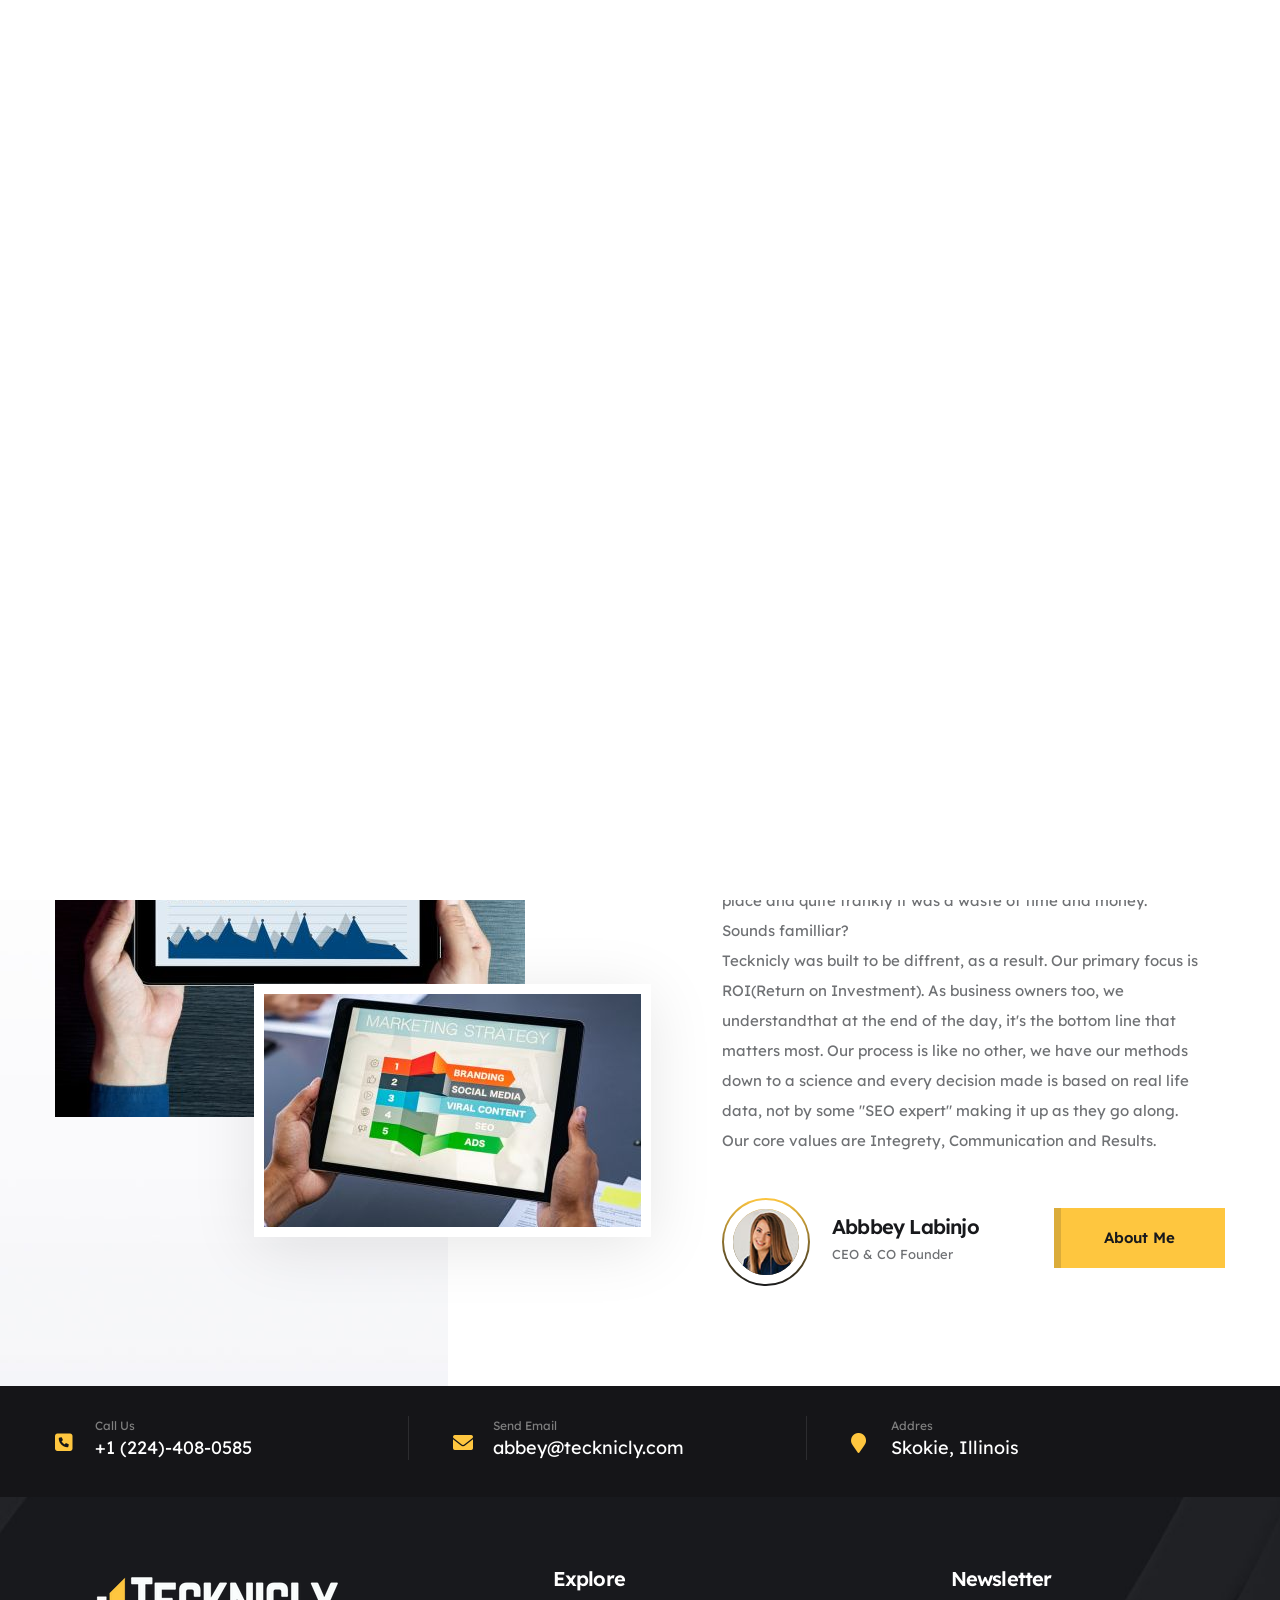
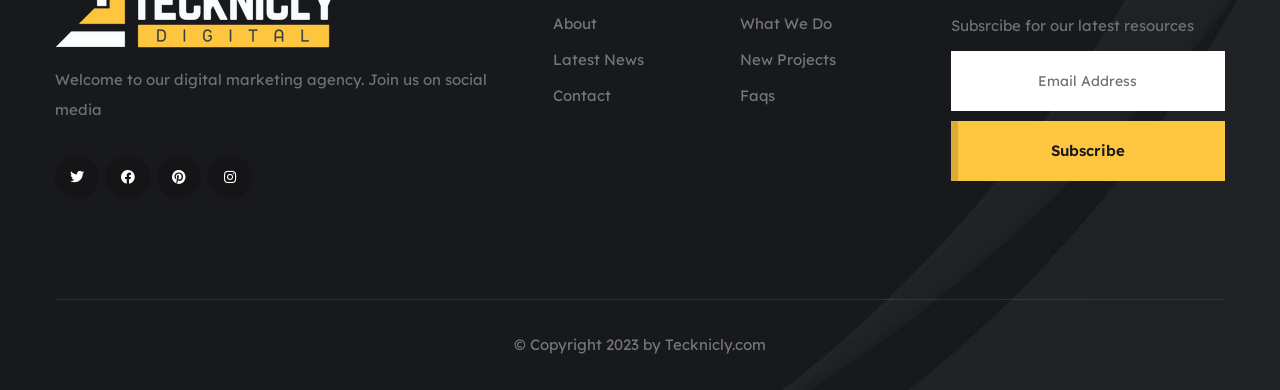
==== commit 3f4f008b: "deleting unnecessary code" ====
--- a/about-us.html
+++ b/about-us.html
@@ -4,9 +4,7 @@
 <meta charset="utf-8">
 <title>Tecknicly | About Us</title>
 <!-- Stylesheets -->
-<link href="css/bootstrap.min.css" rel="stylesheet">
-
-<link href="css/style.css" rel="stylesheet">
+<link href="css/critical-style.css" rel="stylesheet">
 
 <link rel="shortcut icon" href="images/favicon.png" type="image/x-icon">
 <link rel="icon" href="images/favicon.png" type="image/x-icon">
@@ -438,6 +436,8 @@
 <!-- Scroll To Top -->
 <div class="scroll-to-top scroll-to-target" data-target="html"><span class="fa fa-angle-up"></span></div>
 
+<link href="css/bootstrap.min.css" rel="stylesheet">
+<link href="css/style.css" rel="stylesheet">
 
 <script src="js/jquery.js"></script>
 <script src="js/popper.min.js"></script>
--- a/css/critical-style.css
+++ b/css/critical-style.css
@@ -0,0 +1,1547 @@
+@import url("https://fonts.googleapis.com/css2?family=Lexend:wght@300");@charset " UTF-8";:root{--bs-blue:#0d6efd;--bs-indigo:#6610f2;--bs-purple:#6f42c1;--bs-pink:#d63384;--bs-red:#dc3545;--bs-orange:#fd7e14;--bs-yellow:#ffc107;--bs-green:#198754;--bs-teal:#20c997;--bs-cyan:#0dcaf0;--bs-white:#fff;--bs-gray:#6c757d;--bs-gray-dark:#343a40;--bs-primary:#0d6efd;--bs-secondary:#6c757d;--bs-success:#198754;--bs-info:#0dcaf0;--bs-warning:#ffc107;--bs-danger:#dc3545;--bs-light:#f8f9fa;--bs-dark:#212529;--bs-font-sans-serif:system-ui,-apple-system," Segoe UI",Roboto," Helvetica Neue",Arial," Noto Sans"," Liberation Sans",sans-serif," Apple Color Emoji"," Segoe UI Emoji"," Segoe UI Symbol"," Noto Color Emoji";--bs-font-monospace:SFMono-Regular,Menlo,Monaco,Consolas," Liberation Mono"," Courier New",monospace;--bs-gradient:linear-gradient(180deg,rgba(255,255,255,.15),rgba(255,255,255,0))}*,::after,::before{box-sizing:border-box}@media (prefers-reduced-motion:no-preference){:root{scroll-behavior:smooth}}body{margin:0;font-family:var(--bs-font-sans-serif);font-size:1rem;font-weight:400;line-height:1.5;color:#212529;background-color:#fff;-webkit-text-size-adjust:100%}h1,h2,h5{margin-top:0;margin-bottom:.5rem;font-weight:500;line-height:1.2}h1{font-size:calc(1.375rem + 1.5vw)}h2{font-size:calc(1.325rem + .9vw)}h5{font-size:1.25rem}ul{padding-left:2rem}ul{margin-top:0;margin-bottom:1rem}small{font-size:.875em}a{color:#0d6efd;text-decoration:underline}figure{margin:0 0 1rem}img{vertical-align:middle}button{border-radius:0}button{margin:0;font-family:inherit;font-size:inherit;line-height:inherit}button{text-transform:none}button{-webkit-appearance:button}::-moz-focus-inner{padding:0;border-style:none}::-webkit-datetime-edit-day-field,::-webkit-datetime-edit-fields-wrapper,::-webkit-datetime-edit-hour-field,::-webkit-datetime-edit-minute,::-webkit-datetime-edit-month-field,::-webkit-datetime-edit-text,::-webkit-datetime-edit-year-field{padding:0}::-webkit-inner-spin-button{height:auto}::-webkit-search-decoration{-webkit-appearance:none}::-webkit-color-swatch-wrapper{padding:0}::file-selector-button{font:inherit}::-webkit-file-upload-button{font:inherit;-webkit-appearance:button}.row{--bs-gutter-x:1.5rem;--bs-gutter-y:0;display:flex;flex-wrap:wrap;margin-top:calc(var(--bs-gutter-y) * -1);margin-right:calc(var(--bs-gutter-x) * -.5);margin-left:calc(var(--bs-gutter-x) * -.5)}.row>*{flex-shrink:0;width:100%;max-width:100%;padding-right:calc(var(--bs-gutter-x) * .5);padding-left:calc(var(--bs-gutter-x) * .5);margin-top:var(--bs-gutter-y)}@media (min-width:576px){.col-sm-12{flex:0 0 auto;width:100%}}.dropdown{position:relative}.nav{display:flex;flex-wrap:wrap;padding-left:0;margin-bottom:0;list-style:none}.navbar-collapse{flex-basis:100%;flex-grow:1;align-items:center}.clearfix::after{display:block;clear:both;content:" "}.order-2{order:2!important}.pt-0{padding-top:0!important}.rev_slider_wrapper{position:relative;z-index:0;width:100%}.rev_slider{position:relative;overflow:visible}.rev_slider a{box-shadow:none}.rev_slider img{max-width:none!important;margin:0;padding:0;border:none}.rev_slider>ul,.rev_slider>ul>li,.rev_slider>ul>li:before{list-style:none!important;position:absolute;margin:0!important;padding:0!important;overflow-x:visible;overflow-y:visible;background-image:none;background-position:0 0;text-indent:0;top:0;left:0}.rev_slider>ul>li,.rev_slider>ul>li:before{visibility:hidden}.fullwidthbanner-container{padding:0;position:relative}.rev_slider .tp-caption{position:relative;visibility:hidden;white-space:nowrap;display:block;-webkit-font-smoothing:antialiased!important;z-index:1}.fullwidthbanner-container{overflow:hidden}.fullwidthbanner-container .fullwidthabanner{width:100%;position:relative}*{-webkit-box-sizing:border-box;-moz-box-sizing:border-box;box-sizing:border-box}.rev_slider{overflow:hidden}.rev_slider{overflow:hidden}
+
+    ::-webkit-input-placeholder {
+        color: #7c858c;
+    }
+
+    ::-moz-input-placeholder {
+        color: #7c858c;
+    }
+
+    ::-ms-input-placeholder {
+        color: #7c858c;
+    }
+
+    body {
+        background-color: #fff;
+        background-attachment: fixed;
+        -ms-word-wrap: break-word;
+        word-wrap: break-word;
+        counter-reset: my-sec-counter;
+        -webkit-font-smoothing: antialiased;
+        -moz-font-smoothing: antialiased;
+        color: var(--text-color);
+        font-size: var(--body-font-size);
+        font-family: var(--text-font);
+        font-weight: var(--body-font-weight);
+        line-height: var(--body-line-height);
+    }
+
+    .text {
+        color: var(--text-color);
+        font-size: var(--body-font-size);
+        font-family: var(--text-font);
+        font-weight: var(--body-font-weight);
+        line-height: var(--body-line-height);
+    }
+
+    h1,
+    h2,
+    h5 {
+        color: var(--headings-color);
+        font-family: var(--title-font);
+        position: relative;
+        line-height: var(--line-height-heading-);
+        letter-spacing: -0.04em;
+    }
+
+    h5 a {
+        color: inherit;
+        font-weight: inherit;
+    }
+
+    h1,
+    h2,
+    h5 {
+        margin-bottom: 1rem;
+    }
+
+    h1 {
+        font-size: var(--h1-font-size);
+        font-weight: var(--h1-font-weight);
+        line-height: var(--line-height-heading-h1);
+    }
+
+    h2 {
+        font-size: var(--h2-font-size);
+        font-weight: var(--h2-font-weight);
+        line-height: var(--line-height-heading);
+    }
+
+    h5 {
+        font-size: var(--h5-font-size);
+        font-weight: var(--h5-font-weight);
+        line-height: var(--line-height-heading);
+    }
+
+    a {
+        color: var(--link-color);
+        text-decoration: none;
+        font-weight: var(--body-font-weight);
+    }
+
+    a img {
+        border: none;
+    }
+
+    ul {
+        margin-bottom: 10px;
+    }
+
+    ul {
+        list-style-position: inside;
+        margin: 0;
+        padding: 0;
+    }
+
+    * {
+        margin: 0px;
+        padding: 0px;
+        border: none;
+        outline: none;
+        font-size: 100%;
+    }
+
+    button {
+        outline: none !important;
+    }
+
+    img {
+        display: inline-block;
+        max-width: 100%;
+        height: auto;
+    }
+
+    ul,
+    li {
+        list-style: none;
+        padding: 0px;
+        margin: 0px;
+    }
+
+    .title a {
+        color: inherit;
+    }
+
+    .page-wrapper {
+        position: relative;
+        margin: 0 auto;
+        width: 100%;
+        min-width: 300px;
+        overflow: hidden;
+        z-index: 99;
+        background-color: #ffffff;
+    }
+
+    .auto-container {
+        position: static;
+        max-width: var(--container-width);
+        padding: 0px 15px;
+        margin: 0 auto;
+        width: 100%;
+    }
+
+    .list-style-one {
+        position: relative;
+        display: -webkit-box;
+        display: -ms-flexbox;
+        display: flex;
+        padding: 12px 0;
+    }
+
+    .list-style-one li {
+        position: relative;
+        display: -webkit-box;
+        display: -ms-flexbox;
+        display: flex;
+        -webkit-box-align: center;
+        -ms-flex-align: center;
+        align-items: center;
+        font-size: 12px;
+        line-height: 20px;
+        font-weight: 400;
+        color: #75767a;
+        margin-right: 20px;
+    }
+
+    .list-style-one li i {
+        position: relative;
+        top: 1px;
+        color: var(--theme-color1);
+        font-size: 13px;
+        line-height: 20px;
+        margin-right: 10px;
+    }
+
+    .list-style-one li a {
+        display: block;
+        color: #848484;
+    }
+
+    .social-icon-one {
+        position: relative;
+        display: -webkit-box;
+        display: -ms-flexbox;
+        display: flex;
+        -ms-flex-wrap: wrap;
+        flex-wrap: wrap;
+    }
+
+    .social-icon-one li {
+        position: relative;
+        margin-left: 27px;
+    }
+
+    .social-icon-one li:first-child {
+        margin-left: 0;
+    }
+
+    .social-icon-one li a {
+        position: relative;
+        display: block;
+        line-height: 40px;
+        height: 40px;
+        text-align: center;
+        font-size: 14px;
+        color: #ffffff;
+    }
+
+    .bg {
+        position: absolute;
+        left: 0;
+        top: 0;
+        height: 100%;
+        width: 100%;
+        background-repeat: no-repeat;
+        background-position: center;
+        background-size: cover;
+    }
+
+    .bg-pattern-1 {
+        background-image: url(../images/icons/pattern-1.jpg);
+    }
+
+    .theme-btn {
+        display: -webkit-inline-box;
+        display: -ms-inline-flexbox;
+        display: inline-flex;
+        -webkit-box-pack: center;
+        -ms-flex-pack: center;
+        justify-content: center;
+        text-align: center;
+        white-space: nowrap;
+        font-family: var(--title-font);
+    }
+
+    .theme-btn .btn-title {
+        position: relative;
+        display: -webkit-box;
+        display: -ms-flexbox;
+        display: flex;
+        -webkit-box-align: center;
+        -ms-flex-align: center;
+        align-items: center;
+    }
+
+    .btn-style-one {
+        position: relative;
+        font-size: 15px;
+        line-height: 20px;
+        padding: 20px 50px;
+        font-weight: 600;
+        overflow: hidden;
+        z-index: 0;
+        color: var(--theme-color2);
+        background: var(--theme-color1);
+    }
+
+    .btn-style-one:before {
+        position: absolute;
+        top: 0;
+        left: 0;
+        bottom: auto;
+        width: 7px;
+        height: 100%;
+        background: var(--theme-color2);
+        opacity: 0.15;
+        content: "";
+        z-index: -1;
+    }
+
+    .main-header {
+        position: relative;
+        width: 100%;
+        z-index: 999;
+    }
+
+    .header-top {
+        position: relative;
+        display: -webkit-box;
+        display: -ms-flexbox;
+        display: flex;
+    }
+
+    .header-top .inner-container {
+        position: relative;
+        display: -webkit-box;
+        display: -ms-flexbox;
+        display: flex;
+        -webkit-box-align: center;
+        -ms-flex-align: center;
+        align-items: center;
+        -webkit-box-pack: justify;
+        -ms-flex-pack: justify;
+        justify-content: space-between;
+        width: 100%;
+        padding: 0 80px;
+    }
+
+    @media (max-width: 1399.98px) {
+        .header-top .inner-container {
+            padding: 0 20px;
+        }
+    }
+
+    .header-top .top-left {
+        position: relative;
+        display: -webkit-box;
+        display: -ms-flexbox;
+        display: flex;
+        -webkit-box-align: center;
+        -ms-flex-align: center;
+        align-items: center;
+    }
+
+    .header-top .top-right {
+        position: relative;
+        display: -webkit-box;
+        display: -ms-flexbox;
+        display: flex;
+        -webkit-box-align: center;
+        -ms-flex-align: center;
+        align-items: center;
+    }
+
+    .header-top .top-right .social-icon-one {
+        margin-left: 41px;
+    }
+
+    .header-top .useful-links {
+        display: -webkit-box;
+        display: -ms-flexbox;
+        display: flex;
+        -webkit-box-align: center;
+        -ms-flex-align: center;
+        align-items: center;
+        padding: 12px 0;
+    }
+
+    .header-top .useful-links li {
+        position: relative;
+        padding-left: 15px;
+        margin-left: 15px;
+        font-size: 12px;
+        color: #75767a;
+        line-height: 20px;
+    }
+
+    .header-top .useful-links li:first-child {
+        margin-left: 0;
+        padding-left: 0;
+    }
+
+    .header-top .useful-links li:first-child:before {
+        display: none;
+    }
+
+    .header-top .useful-links li:before {
+        position: absolute;
+        left: -3px;
+        top: 0;
+        content: "/";
+    }
+
+    .header-top .useful-links li a {
+        color: #808287;
+    }
+
+    .main-header .header-lower {
+        position: relative;
+    }
+
+    .main-header .header-lower .logo-box {
+        position: relative;
+        padding: 20px 0;
+    }
+
+    .main-header {
+        width: 100%;
+        z-index: 999;
+    }
+
+    .main-header .logo {
+        position: relative;
+        display: block;
+    }
+
+    .main-header .logo img {
+        max-width: 100%;
+        height: auto;
+    }
+
+    .main-header .main-box {
+        position: relative;
+        left: 0px;
+        top: 0px;
+        display: -webkit-box;
+        display: -ms-flexbox;
+        display: flex;
+        -webkit-box-align: center;
+        -ms-flex-align: center;
+        align-items: center;
+    }
+
+    .main-header .main-box .nav-outer {
+        position: relative;
+        display: -webkit-box;
+        display: -ms-flexbox;
+        display: flex;
+        -webkit-box-align: center;
+        -ms-flex-align: center;
+        align-items: center;
+        -webkit-box-pack: justify;
+        -ms-flex-pack: justify;
+        justify-content: space-between;
+        width: 100%;
+    }
+
+    .main-menu {
+        position: relative;
+    }
+
+    @media (max-width: 991.98px) {
+        .main-menu {
+            display: none;
+        }
+    }
+
+    .main-menu .navbar-collapse {
+        padding: 0px;
+    }
+
+    .main-menu .navigation {
+        position: relative;
+        margin: 0px;
+    }
+
+    .main-menu .navigation > li {
+        position: relative;
+        float: left;
+        padding: 25px 0px;
+        margin-right: 70px;
+    }
+
+    .main-menu .navigation > li:before {
+        position: absolute;
+        left: 50%;
+        top: 50%;
+        margin-top: 10px;
+        height: 1px;
+        width: 0%;
+        background-color: var(--bg-theme-color1);
+        z-index: 3;
+        content: "";
+    }
+
+    .main-menu .navigation > li:last-child {
+        margin-right: 0;
+    }
+
+    .main-menu .navigation > li.current:before {
+        left: 0;
+        width: 100%;
+    }
+
+    .main-menu .navigation > li > a {
+        position: relative;
+        display: block;
+        text-align: center;
+        opacity: 1;
+        color: #ffffff;
+        font-size: 18px;
+        line-height: 30px;
+        font-weight: 300;
+        padding: 0;
+        display: -webkit-box;
+        display: -ms-flexbox;
+        display: flex;
+    }
+
+    .main-menu .navigation > li.current > a {
+        color: var(--theme-color1);
+        font-weight: 500;
+    }
+
+    .main-menu .navigation > li.dropdown > a {
+        padding-right: 14px;
+        margin-right: -14px;
+    }
+
+    .main-menu .navigation > li.dropdown > a:after {
+        content: "\f107";
+        position: absolute;
+        right: 0;
+        top: 50%;
+        width: 10px;
+        height: 20px;
+        display: block;
+        line-height: 24px;
+        font-size: 12px;
+        z-index: 5;
+        font-family: "Font Awesome 6 Pro";
+        font-weight: 900;
+        margin-top: -2px;
+        -webkit-transform: translateY(-50%);
+        transform: translateY(-50%);
+    }
+
+    .main-header .outer-box {
+        position: relative;
+        display: -webkit-box;
+        display: -ms-flexbox;
+        display: flex;
+        -webkit-box-pack: end;
+        -ms-flex-pack: end;
+        justify-content: flex-end;
+        -webkit-box-align: center;
+        -ms-flex-align: center;
+        align-items: center;
+        height: 100%;
+    }
+
+    .main-header .ui-btn {
+        position: relative;
+        display: block;
+        height: 30px;
+        width: 30px;
+        line-height: 30px;
+        text-align: center;
+        background: none;
+        font-size: 26px;
+        color: #ffffff;
+    }
+
+    .main-header .info-btn {
+        position: relative;
+        font-size: 16px;
+        padding-left: 44px;
+        color: #ffffff;
+        text-align: left;
+        font-weight: 500;
+        white-space: nowrap;
+        line-height: 20px;
+        margin-left: 40px;
+    }
+
+    .main-header .info-btn small {
+        display: block;
+        font-size: 10px;
+        font-weight: 500;
+        text-transform: uppercase;
+        color: var(--theme-color1);
+    }
+
+    .main-header .info-btn .icon {
+        position: absolute;
+        left: 0;
+        top: 50%;
+        margin-top: -12px;
+        line-height: 40px;
+        height: 40px;
+        font-size: 24px;
+        line-height: 1em;
+        margin-right: 20px;
+        padding-right: 20px;
+    }
+
+    .header-style-one {
+        position: absolute;
+        left: 0;
+        top: 0;
+        width: 100%;
+    }
+
+    .header-style-one .header-top {
+        margin-left: 260px;
+    }
+
+    @media (max-width: 1399.98px) {
+        .header-style-one .header-top {
+            margin-left: 0;
+        }
+    }
+
+    @media (max-width: 991.98px) {
+        .header-style-one .header-top {
+            display: none;
+        }
+    }
+
+    .header-style-one .header-top .inner-container {
+        padding-left: 40px;
+        border-bottom: 1px solid rgba(255, 255, 255, 0.06);
+        border-left: 1px solid rgba(255, 255, 255, 0.06);
+    }
+
+    @media (max-width: 1399.98px) {
+        .header-style-one .header-top .inner-container {
+            padding-left: 20px;
+        }
+    }
+
+    .header-style-one .header-lower {
+        border-bottom: 1px solid rgba(255, 255, 255, 0.06);
+    }
+
+    @media (max-width: 991.98px) {
+        .header-style-one .header-lower {
+            background-color: rgba(0, 0, 0, 0.5);
+        }
+    }
+
+    .header-style-one .header-lower .logo-box {
+        display: -webkit-box;
+        display: -ms-flexbox;
+        display: flex;
+        -webkit-box-align: center;
+        -ms-flex-align: center;
+        align-items: center;
+        min-width: 260px;
+        height: 134px;
+        margin-top: -44px;
+        margin-right: 40px;
+        padding-left: 60px;
+    }
+
+    @media (max-width: 1399.98px) {
+        .header-style-one .header-lower .logo-box {
+            margin-top: 0;
+            height: auto;
+            padding-left: 20px;
+            min-width: 180px;
+        }
+    }
+
+    .header-style-one .main-box {
+        padding-right: 80px;
+    }
+
+    @media (max-width: 1399.98px) {
+        .header-style-one .main-box {
+            padding-right: 20px;
+        }
+    }
+
+    @media only screen and (max-width: 1699px) {
+        .header-style-one .main-box .main-menu .navigation > li {
+            margin-right: 45px;
+        }
+
+        .header-style-one .main-box .main-menu .navigation > li:last-child {
+            margin-right: 0;
+        }
+    }
+
+    @media (max-width: 1399.98px) {
+        .header-style-one .main-box .outer-box .info-btn {
+            display: none;
+        }
+    }
+
+    .header-style-one .main-box .outer-box .search-btn {
+        padding: 27px 40px;
+        padding-left: 0;
+        height: auto;
+        width: auto;
+        line-height: 30px;
+        border-right: 1px solid rgba(255, 255, 255, 0.06);
+    }
+
+    @media (max-width: 1399.98px) {
+        .header-style-one .main-box .outer-box .search-btn {
+            border-radius: 0;
+            padding-right: 0;
+        }
+    }
+
+    .sticky-header {
+        position: fixed;
+        visibility: hidden;
+        opacity: 0;
+        left: 0px;
+        top: 0px;
+        width: 100%;
+        padding: 0px 0px;
+        z-index: 99999;
+        background: #ffffff;
+        -webkit-box-shadow: 0 0 20px rgba(0, 0, 0, 0.05);
+        box-shadow: 0 0 20px rgba(0, 0, 0, 0.05);
+    }
+
+    .sticky-header .logo {
+        padding: 10px 0;
+    }
+
+    .sticky-header .logo img {
+        max-height: 40px;
+    }
+
+    .sticky-header .nav-outer {
+        position: relative;
+        background: none;
+    }
+
+    .sticky-header .inner-container {
+        position: relative;
+        display: -webkit-box;
+        display: -ms-flexbox;
+        display: flex;
+        -webkit-box-align: center;
+        -ms-flex-align: center;
+        align-items: center;
+        -webkit-box-pack: justify;
+        -ms-flex-pack: justify;
+        justify-content: space-between;
+    }
+
+    .sticky-header .mobile-nav-toggler {
+        color: var(--theme-color2);
+    }
+
+    .mobile-nav-toggler {
+        position: relative;
+        font-size: 28px;
+        line-height: 20px;
+        color: var(--theme-color1);
+        display: none;
+        top: -3px;
+        margin-left: 20px;
+        -webkit-box-ordinal-group: 9;
+        -ms-flex-order: 8;
+        order: 8;
+    }
+
+    @media (max-width: 991.98px) {
+        .mobile-nav-toggler {
+            display: block;
+        }
+    }
+
+    .mobile-menu {
+        position: fixed;
+        right: 0;
+        top: 0;
+        width: 300px;
+        max-width: 100%;
+        height: 100%;
+        opacity: 0;
+        visibility: hidden;
+        z-index: 999999;
+    }
+
+    .mobile-menu .menu-backdrop {
+        position: fixed;
+        right: 0;
+        top: 0;
+        width: 100%;
+        height: 100%;
+        z-index: 1;
+        background: rgba(0, 0, 0, 0.7);
+        opacity: 0;
+        visibility: hidden;
+    }
+
+    .mobile-menu .upper-box {
+        position: relative;
+        display: -webkit-box;
+        display: -ms-flexbox;
+        display: flex;
+        -webkit-box-align: center;
+        -ms-flex-align: center;
+        align-items: center;
+        -webkit-box-pack: justify;
+        -ms-flex-pack: justify;
+        justify-content: space-between;
+        width: 100%;
+        padding: 20px 20px;
+    }
+
+    .mobile-menu .close-btn {
+        position: relative;
+        top: -10px;
+        text-align: center;
+        font-size: 18px;
+        color: #ffffff;
+        z-index: 10;
+        -webkit-transform: translateY(-50px);
+        transform: translateY(-50px);
+    }
+
+    .mobile-menu .nav-logo {
+        position: relative;
+        text-align: left;
+        width: 100%;
+    }
+
+    .mobile-menu .nav-logo img {
+        max-height: 40px;
+    }
+
+    .mobile-menu .menu-box {
+        position: relative;
+        display: -webkit-box;
+        display: -ms-flexbox;
+        display: flex;
+        -webkit-box-orient: vertical;
+        -webkit-box-direction: normal;
+        -ms-flex-direction: column;
+        flex-direction: column;
+        -webkit-box-pack: start;
+        -ms-flex-pack: start;
+        justify-content: flex-start;
+        left: 0px;
+        top: 0px;
+        width: 100%;
+        height: 100%;
+        max-height: 100%;
+        overflow-y: auto;
+        background: var(--theme-color2);
+        padding: 0px 0px;
+        z-index: 5;
+        opacity: 0;
+        visibility: hidden;
+        border-radius: 0px;
+        -webkit-transform: translateX(101%);
+        transform: translateX(101%);
+    }
+
+    .mobile-menu .navigation {
+        position: relative;
+        display: block;
+        width: 100%;
+        border-top: 1px solid rgba(255, 255, 255, 0.1);
+    }
+
+    .contact-list-one {
+        position: relative;
+        padding: 30px 20px 20px;
+    }
+
+    .contact-list-one li {
+        position: relative;
+        margin-bottom: 20px;
+    }
+
+    .contact-list-one li:last-child {
+        margin-right: 0;
+    }
+
+    .contact-list-one li .contact-info-box {
+        position: relative;
+        padding-left: 54px;
+        font-size: 14px;
+        line-height: 24px;
+        color: #ffffff;
+    }
+
+    .contact-list-one li .contact-info-box a {
+        color: #ffffff;
+    }
+
+    .contact-list-one li .contact-info-box .icon {
+        position: absolute;
+        left: 0;
+        top: 0;
+        font-size: 34px;
+        line-height: 50px;
+        color: #ffffff;
+    }
+
+    .contact-list-one li .contact-info-box .title {
+        display: block;
+        font-size: 12px;
+        color: #b2c1c0;
+        font-weight: 400;
+        text-transform: uppercase;
+    }
+
+    .mobile-menu .social-links {
+        position: relative;
+        display: -webkit-box;
+        display: -ms-flexbox;
+        display: flex;
+        -webkit-box-align: center;
+        -ms-flex-align: center;
+        align-items: center;
+        -webkit-box-pack: justify;
+        -ms-flex-pack: justify;
+        justify-content: space-between;
+        background: var(--theme-color2);
+        width: 100%;
+        border-top: 1px solid rgba(255, 255, 255, 0.1);
+        margin-top: auto;
+    }
+
+    .mobile-menu .social-links li {
+        position: relative;
+        text-align: center;
+        width: 100%;
+        border-right: 1px solid rgba(255, 255, 255, 0.1);
+    }
+
+    .mobile-menu .social-links li a {
+        position: relative;
+        display: block;
+        line-height: 50px;
+        height: 50px;
+        font-size: 14px;
+        text-align: center;
+        color: #ffffff;
+    }
+
+    .sec-title {
+        position: relative;
+        margin-bottom: 50px;
+    }
+
+    .sec-title .sub-title {
+        position: relative;
+        display: block;
+        font-size: var(--sec-title-subtitle-font-size);
+        line-height: var(--sec-title-subtitle-line-height);
+        font-weight: var(--sec-title-subtitle-font-weight);
+        font-family: var(--sec-title-subtitle-font-family);
+        color: var(--sec-title-subtitle-color);
+        text-transform: uppercase;
+        letter-spacing: 0.1em;
+        margin-bottom: 5px;
+    }
+
+    .sec-title h2 {
+        position: relative;
+        font-size: var(--sec-title-font-size);
+        color: var(--sec-title-color);
+        font-family: var(--sec-title-font-family);
+        font-weight: var(--sec-title-font-weight);
+        letter-spacing: -0.04em;
+        line-height: 1.2em;
+        margin-bottom: 0;
+        z-index: 2;
+    }
+
+    @media (max-width: 575.98px) {
+        .sec-title h2 {
+            font-size: 36px;
+        }
+
+        .sec-title h2 br {
+            display: none;
+        }
+    }
+
+    .sec-title h2:before {
+        position: absolute;
+        left: 5px;
+        top: 32px;
+        height: 30px;
+        width: 38px;
+        border-radius: 5px 5px 5px 0;
+        background-color: var(--bg-theme-color1);
+        -webkit-transform: skew(-15deg);
+        transform: skew(-15deg);
+        z-index: -1;
+        content: "";
+    }
+
+    @media (max-width: 575.98px) {
+        .sec-title h2:before {
+            height: 20px;
+            width: 28px;
+            top: 25px;
+        }
+    }
+
+    .sec-title .text {
+        margin-top: 30px;
+    }
+
+    .main-slider {
+        position: relative;
+        text-align: center;
+    }
+
+    .main-slider h1 {
+        position: relative;
+        display: block;
+        font-size: 100px;
+        line-height: 1em;
+        color: #ffffff;
+        letter-spacing: -0.04em;
+        z-index: 3;
+        padding: 30px 0 0;
+    }
+
+    .main-slider h1 .selected {
+        position: relative;
+    }
+
+    .main-slider h1 .selected:after {
+        position: absolute;
+        left: -22px;
+        top: 12px;
+        width: 364px;
+        height: 117px;
+        background-image: url(../images/icons/icon-circle2.png);
+        content: "";
+    }
+
+    .main-slider h1 .selected:before {
+        position: absolute;
+        left: 10px;
+        top: -10px;
+        z-index: -1;
+        width: 364px;
+        height: 118px;
+        background-image: url(../images/icons/icon-circle3.png);
+        content: "";
+    }
+
+    @media (max-width: 1399.98px) {
+        .main-slider h1 {
+            font-size: 80px;
+            padding-top: 0;
+        }
+
+        .main-slider h1 .selected::before,
+        .main-slider h1 .selected:after {
+            display: none;
+        }
+    }
+
+    @media (max-width: 991.98px) {
+        .main-slider h1 {
+            font-size: 72px;
+        }
+    }
+
+    @media (max-width: 767.98px) {
+        .main-slider h1 {
+            font-size: 64px;
+        }
+    }
+
+    @media (max-width: 575.98px) {
+        .main-slider h1 {
+            font-size: 52px;
+        }
+    }
+
+    @media only screen and (max-width: 576px) {
+        .main-slider h1 {
+            font-size: 46px;
+        }
+    }
+
+    @media only screen and (max-width: 424px) {
+        .main-slider h1 {
+            font-size: 36px;
+        }
+    }
+
+    @media (max-width: 575.98px) {
+        .main-slider .theme-btn {
+            line-height: 20px;
+            padding: 10px 30px;
+        }
+    }
+
+    .about-section {
+        position: relative;
+        padding: 100px 0 50px;
+    }
+
+    .about-section:before {
+        position: absolute;
+        left: 0;
+        bottom: 0;
+        height: 100%;
+        width: 35%;
+        background-image: url(../images/icons/gradient.jpg);
+        content: "";
+    }
+
+    .about-section .content-column {
+        position: relative;
+        margin-bottom: 50px;
+    }
+
+    .about-section .content-column .inner-column {
+        position: relative;
+        padding-left: 70px;
+    }
+
+    @media (max-width: 1199.98px) {
+        .about-section .content-column .inner-column {
+            padding-left: 0;
+        }
+    }
+
+    .about-section .content-column .sec-title {
+        margin-bottom: 35px;
+    }
+
+    .about-section .content-column .info-box {
+        position: relative;
+        padding-left: 105px;
+        margin-bottom: 30px;
+    }
+
+    @media (max-width: 575.98px) {
+        .about-section .content-column .info-box {
+            padding-left: 0;
+            text-align: center;
+        }
+    }
+
+    .about-section .content-column .info-box .icon {
+        position: absolute;
+        left: 0;
+        top: 0px;
+        color: var(--theme-color1);
+        line-height: 1em;
+        font-size: 62px;
+    }
+
+    @media (max-width: 575.98px) {
+        .about-section .content-column .info-box .icon {
+            position: relative;
+            display: inline-block;
+            margin-bottom: 20px;
+        }
+    }
+
+    .about-section .content-column .info-box .icon:after {
+        position: absolute;
+        left: 20px;
+        top: 20px;
+        height: 52px;
+        width: 52px;
+        z-index: -1;
+        background-color: #f2f3f6;
+        content: "";
+    }
+
+    .about-section .content-column .info-box .title {
+        margin-bottom: 5px;
+    }
+
+    .about-section .content-column .other-info {
+        position: relative;
+        padding-right: 230px;
+        margin-top: 42px;
+    }
+
+    @media (max-width: 767.98px) {
+        .about-section .content-column .other-info {
+            padding-right: 0;
+        }
+    }
+
+    .about-section .content-column .other-info .theme-btn {
+        position: absolute;
+        right: 0;
+        top: 10px;
+    }
+
+    @media (max-width: 767.98px) {
+        .about-section .content-column .other-info .theme-btn {
+            position: relative;
+            margin-top: 30px;
+            top: 0;
+        }
+    }
+
+    .about-section .content-column .author-info {
+        position: relative;
+        padding-left: 110px;
+        display: -webkit-box;
+        display: -ms-flexbox;
+        display: flex;
+        -webkit-box-orient: vertical;
+        -webkit-box-direction: normal;
+        -ms-flex-direction: column;
+        flex-direction: column;
+        -webkit-box-pack: center;
+        -ms-flex-pack: center;
+        justify-content: center;
+        min-height: 88px;
+    }
+
+    .about-section .content-column .author-info .thumb {
+        position: absolute;
+        left: 0;
+        top: 0;
+        height: 88px;
+        width: 88px;
+        padding: 2px;
+        background: -webkit-gradient(linear, left bottom, left top, from(var(--theme-color2)), to(var(--theme-color1)));
+        background: linear-gradient(to top, var(--theme-color2), var(--theme-color1));
+        border-radius: 50%;
+    }
+
+    .about-section .content-column .author-info .thumb img {
+        border-radius: 50%;
+        border: 9px solid #fff;
+    }
+
+    .about-section .content-column .author-info .name {
+        margin-bottom: 0;
+    }
+
+    .about-section .content-column .author-info .designation {
+        font-size: 13px;
+        line-height: 15px;
+        margin-bottom: 0;
+    }
+
+    .about-section .image-column {
+        position: relative;
+        margin-bottom: 50px;
+    }
+
+    @media (max-width: 991.98px) {
+        .about-section .image-column {
+            -webkit-box-ordinal-group: 4;
+            -ms-flex-order: 3;
+            order: 3;
+        }
+    }
+
+    .about-section .image-column .image-box {
+        position: relative;
+        padding-bottom: 120px;
+    }
+
+    @media (max-width: 767.98px) {
+        .about-section .image-column .image-box {
+            padding-bottom: 0;
+        }
+    }
+
+    .about-section .image-column .image-box .icon-circle {
+        position: absolute;
+        left: 85px;
+        bottom: 40px;
+    }
+
+    @media (max-width: 991.98px) {
+        .about-section .image-column .image-box .icon-circle {
+            display: none;
+        }
+    }
+
+    .about-section .image-column .image-box .icon-dots {
+        position: absolute;
+        right: 20px;
+        bottom: 70px;
+    }
+
+    .about-section .image-column .image-1 {
+        margin: 0;
+    }
+
+    .about-section .image-column .image-2 {
+        position: absolute;
+        right: -23px;
+        bottom: 0;
+        border: 10px solid #fff;
+        margin-bottom: 0;
+        -webkit-box-shadow: 0 10px 60px rgba(0, 0, 0, 0.1);
+        box-shadow: 0 10px 60px rgba(0, 0, 0, 0.1);
+    }
+
+    @media (max-width: 1199.98px) {
+        .about-section .image-column .image-2 {
+            right: 0;
+        }
+    }
+
+    @media (max-width: 767.98px) {
+        .about-section .image-column .image-2 {
+            display: none;
+        }
+    }
+
+    .about-section .image-column .exp-box {
+        position: absolute;
+        left: -80px;
+        top: 90px;
+        padding: 40px 40px 60px;
+        background-image: url(../images/icons/shape2.png);
+        height: 170px;
+        width: 303px;
+    }
+
+    @media (max-width: 1199.98px) {
+        .about-section .image-column .exp-box {
+            left: 15px;
+        }
+    }
+
+    @media (max-width: 767.98px) {
+        .about-section .image-column .exp-box {
+            display: none;
+        }
+    }
+
+    .about-section .image-column .exp-box .inner {
+        position: relative;
+        padding-left: 85px;
+    }
+
+    .about-section .image-column .exp-box .icon {
+        position: absolute;
+        left: 0;
+        top: 0;
+        font-size: 62px;
+        color: var(--theme-color2);
+    }
+
+    .about-section .image-column .exp-box .count {
+        font-size: 48px;
+        font-weight: 600;
+        line-height: 1em;
+        color: var(--theme-color2);
+    }
+
+    .about-section .image-column .exp-box .text {
+        font-size: 15px;
+        color: var(--theme-color2);
+        line-height: 1em;
+        font-weight: 600;
+    }
+
+    .services-section {
+        position: relative;
+        padding: 120px 0 80px;
+    }
+
+    .services-section .bg-pattern-1 {
+        max-height: 435px;
+    }
+
+    @media (max-width: 767.98px) {
+        .services-section .bg-pattern-1 {
+            min-height: 700px;
+        }
+    }
+
+    .services-section .bg-shape {
+        position: absolute;
+        width: 377px;
+        height: 614px;
+        right: 0;
+        top: 140px;
+        background-image: url(../images/icons/shape1.png);
+    }
+
+    .services-section .sec-title {
+        margin-bottom: 45px;
+    }
+
+    .services-section .sec-title h2 {
+        color: var(--theme-color-service-block);
+    }
+
+    .services-section .sec-title .text {
+        margin-top: 40px;
+    }
+
+    .service-block {
+        margin-bottom: 30px;
+    }
+
+    .service-block .inner-box {
+        position: relative;
+        background: #fff;
+    }
+
+    .service-block .inner-box:before {
+        position: absolute;
+        left: 0;
+        top: 0;
+        height: 100%;
+        width: 100%;
+        max-height: 4px;
+        z-index: 2;
+        background-color: var(--bg-theme-color1);
+        content: "";
+    }
+
+    .service-block .inner-box .image-box .image:before,
+    .service-block .inner-box .content-box {
+        opacity: 0;
+        visibility: hidden;
+    }
+
+    .service-block .inner-box .image-box {
+        position: relative;
+        min-height: 304px;
+    }
+
+    .service-block .inner-box .image-box .image {
+        position: relative;
+        margin-bottom: 0;
+        background-color: var(--theme-color2);
+    }
+
+    .service-block .inner-box .image-box .image:before {
+        position: absolute;
+        left: 0;
+        bottom: 0;
+        height: 40px;
+        width: 100%;
+        background-color: #fff;
+        content: "";
+    }
+
+    .service-block .inner-box .image-box .image img {
+        width: 100%;
+        min-height: 350px;
+        -o-object-fit: cover;
+        object-fit: cover;
+    }
+
+    .service-block .inner-box .content-box {
+        position: absolute;
+        left: 0;
+        bottom: 0;
+        right: 20px;
+        background-color: #fff;
+        -webkit-box-shadow: 0 10px 60px rgba(0, 0, 0, 0.1);
+        box-shadow: 0 10px 60px rgba(0, 0, 0, 0.1);
+        padding: 16px 30px;
+    }
+
+    .service-block .inner-box .content-box .icon {
+        position: absolute;
+        right: 0;
+        bottom: 100%;
+        height: 64px;
+        width: 64px;
+        display: -webkit-box;
+        display: -ms-flexbox;
+        display: flex;
+        -webkit-box-align: center;
+        -ms-flex-align: center;
+        align-items: center;
+        -webkit-box-pack: center;
+        -ms-flex-pack: center;
+        justify-content: center;
+        background-color: var(--theme-color1);
+        color: var(--theme-color2);
+        font-size: 32px;
+        z-index: 2;
+    }
+
+    .service-block .inner-box .content-box .title {
+        color: var(--theme-color2);
+        margin-bottom: 0;
+    }
+
+    .service-block .inner-box .hover-content {
+        position: absolute;
+        left: 0;
+        top: 0;
+        height: 100%;
+        width: 100%;
+        padding: 25px 30px 20px;
+        z-index: 2;
+        opacity: 0;
+        visibility: visible;
+        opacity: 1;
+        visibility: visible;
+        -webkit-transform: scale(1);
+        transform: scale(1);
+    }
+
+    .service-block .inner-box .hover-content::before {
+        position: absolute;
+        left: 0;
+        top: 0;
+        height: 100%;
+        width: 100%;
+        background-color: var(--theme-color1);
+        opacity: 0.9;
+        content: ""; border:2px solid var(--theme-color-service-block)
+    }
+
+    .service-block .inner-box .hover-content .icon {
+        position:relative; display:-webkit-box; display:-ms-flexbox; display:flex; -webkit-box-align:center; -ms-flex-align:center; align-items:center; -webkit-box-pack:center; -ms-flex-pack:center; justify-content:center; height:64px; width:64px; color:var(--theme-color1); font-size:32px; background-color:var(--theme-color2); margin-bottom:25px; opacity:1; -webkit-transform:translate(0); transform:translate(0)
+    }
+
+    .service-block .inner-box .hover-content .title {
+        color:var(--theme-color-service-block); margin-bottom:20px; opacity:1; -webkit-transform:translate(0); transform:translate(0)
+    }
+
+    .service-block .inner-box .hover-content .text {
+        color:var(--theme-color-service-block); opacity:1; -webkit-transform:translate(0); transform:translate(0)
+    }
+
+    @media (max-width:991.98px) {
+        .call-to-action .outer-box .title br {
+            display:none
+        }
+    }
+
+    .marquee-section {
+        position:relative; background-color:var(--bg-theme-color1); padding:15px 0
+    }
+
+    .marquee {
+        position:relative; --duration:30s; --gap:0; display:-webkit-box; display:-ms-flexbox; display:flex; overflow:hidden; gap:var(--gap)
+    }
+
+    .marquee .marquee-group {
+        -ms-flex-negative:0; flex-shrink:0; display:-webkit-box; display:-ms-flexbox; display:flex; -webkit-box-align:center; -ms-flex-align:center; align-items:center; -ms-flex-pack:distribute; justify-content:space-around; gap:var(--gap); min-width:100%; -webkit-animation:scroll var(--duration) linear infinite; animation:scroll var(--duration) linear infinite
+    }
+
+    .marquee .text {
+        font-size:20px; line-height:36px; color:var(--theme-color2); font-weight:500; text-transform:uppercase; letter-spacing:.1em; margin:0 25px
+    }
+
+    @media (prefers-reduced-motion:reduce) {
+        .marquee .marquee-group {
+            -webkit-animation-play-state:play; animation-play-state:play
+        }
+    }
+
+    @-webkit-keyframes scroll {
+        0% {
+            -webkit-transform:translateX(0); transform:translateX(0)
+        }
+
+        100% {
+            -webkit-transform:translateX(calc(-100% - var(--gap))); transform:translateX(calc(-100% - var(--gap)))
+        }
+    }
+
+    @keyframes scroll {
+        0% {
+            -webkit-transform:translateX(0); transform:translateX(0)
+        }
+
+        100% {
+            -webkit-transform:translateX(calc(-100% - var(--gap))); transform:translateX(calc(-100% - var(--gap)))
+        }
+    }
--- a/css/style.css
+++ b/css/style.css
@@ -108,11 +108,6 @@
   text-shadow: none;
 }
 
-:active,
-:focus {
-  outline: none !important;
-}
-
 ::-webkit-input-placeholder {
   color: #7c858c;
 }
@@ -217,10 +212,6 @@
   line-height: var(--line-height-heading-small);
 }
 
-.myh2 {
-  color: #ffffff;
-}
-
 /* -------- Body Text ---------- */
 table p {
   margin-bottom: 0;
@@ -247,7 +238,7 @@
   text-decoration: none;
   outline: none;
 }
-a b, a strong {
+ a strong {
   -webkit-transition: all 0.3s ease;
   transition: all 0.3s ease;
 }
@@ -255,25 +246,20 @@
   border: none;
 }
 
-pre,
+
 ul,
-ol,
-dl,
-dd,
-blockquote,
 address,
-table,
-fieldset {
+table {
   margin-bottom: 10px;
 }
 
-ol, ul {
+ ul {
   list-style-position: inside;
   margin: 0;
   padding: 0;
 }
 
-b, strong {
+ strong {
   color: #333;
   font-weight: var(--body-font-weight-bold);
 }
@@ -290,27 +276,23 @@
   width: 100%;
 }
 
-.container .container,
-.container .container-fluid,
-.container-fluid .container,
-.container-fluid .container-fluid {
+.container .container {
   padding-left: 0;
   padding-right: 0;
 }
 
-section > .container,
-section > .container-fluid {
+section > .container {
   padding-top: var(--container-pt);
   padding-bottom: var(--container-pt);
 }
 
 @media (min-width: 1400px) {
-  .container, .container-lg, .container-md, .container-sm, .container-xl, .container-xxl {
+  .container {
     max-width: var(--container-width);
   }
 }
 /*=== Default Form ===*/
-.form-control, .input-text {
+.form-control {
   height: calc(2.25rem + 27px);
   padding: 14px 30px;
   outline: 0;
@@ -320,30 +302,30 @@
   font-size: 0.9rem;
   width: 100%;
 }
-.form-control::-webkit-input-placeholder, .input-text::-webkit-input-placeholder {
+.form-control::-webkit-input-placeholder {
   color: #686a6f;
   opacity: 1;
 }
-.form-control::-moz-placeholder, .input-text::-moz-placeholder {
+.form-control::-moz-placeholder {
   color: #686a6f;
   opacity: 1;
 }
-.form-control:-ms-input-placeholder, .input-text:-ms-input-placeholder {
+.form-control:-ms-input-placeholder {
   color: #686a6f;
   opacity: 1;
 }
-.form-control::-ms-input-placeholder, .input-text::-ms-input-placeholder {
+.form-control::-ms-input-placeholder {
   color: #686a6f;
   opacity: 1;
 }
-.form-control::placeholder, .input-text::placeholder {
+.form-control::placeholder {
   color: #686a6f;
   opacity: 1;
 }
-.form-control:-ms-input-placeholder, .input-text:-ms-input-placeholder {
+.form-control:-ms-input-placeholder {
   color: #686a6f;
 }
-.form-control::-ms-input-placeholder, .input-text::-ms-input-placeholder {
+.form-control::-ms-input-placeholder {
   color: #686a6f;
 }
 
@@ -357,224 +339,6 @@
  *	boxed-layout.scss
  * -----------------------------------------------
 */
-.tm-boxed-layout {
-  background-color: #444;
-  padding-top: 40px;
-  padding-bottom: 40px;
-  padding-left: 15px;
-  padding-right: 15px;
-}
-.tm-boxed-layout.layer-overlay:before {
-  z-index: -1;
-}
-.tm-boxed-layout .page-wrapper {
-  margin: 0 auto;
-  overflow: hidden;
-}
-@media (min-width: 1200px) {
-  .tm-boxed-layout .page-wrapper {
-    width: 1170px;
-  }
-}
-.tm-boxed-layout .container .container {
-  width: 100%;
-}
-@media (min-width: 1200px) {
-  .tm-boxed-layout .container {
-    width: 1140px;
-  }
-}
-@media (min-width: 1000px) {
-  .tm-boxed-layout.tm-container-970px .page-wrapper {
-    width: 970px;
-  }
-}
-.tm-boxed-layout.tm-container-970px .container,
-.tm-boxed-layout.tm-container-970px .container-fluid {
-  padding-left: 20px;
-  padding-right: 20px;
-}
-.tm-boxed-layout.tm-container-970px .container .container,
-.tm-boxed-layout.tm-container-970px .container .container-fluid,
-.tm-boxed-layout.tm-container-970px .container-fluid .container,
-.tm-boxed-layout.tm-container-970px .container-fluid .container-fluid {
-  padding-left: 0;
-  padding-right: 0;
-}
-@media (min-width: 1300px) {
-  .tm-boxed-layout.tm-container-1230px .page-wrapper {
-    width: 1230px;
-  }
-}
-.tm-boxed-layout.tm-container-1230px .container,
-.tm-boxed-layout.tm-container-1230px .container-fluid {
-  width: 100%;
-  padding-left: 20px;
-  padding-right: 20px;
-}
-.tm-boxed-layout.tm-container-1230px .container .container,
-.tm-boxed-layout.tm-container-1230px .container .container-fluid,
-.tm-boxed-layout.tm-container-1230px .container-fluid .container,
-.tm-boxed-layout.tm-container-1230px .container-fluid .container-fluid {
-  padding-left: 0;
-  padding-right: 0;
-}
-@media (min-width: 1400px) {
-  .tm-boxed-layout.tm-container-1300px .page-wrapper {
-    width: 1300px;
-  }
-}
-.tm-boxed-layout.tm-container-1300px .container,
-.tm-boxed-layout.tm-container-1300px .container-fluid {
-  width: 100%;
-  padding-left: 20px;
-  padding-right: 20px;
-}
-.tm-boxed-layout.tm-container-1300px .container .container,
-.tm-boxed-layout.tm-container-1300px .container .container-fluid,
-.tm-boxed-layout.tm-container-1300px .container-fluid .container,
-.tm-boxed-layout.tm-container-1300px .container-fluid .container-fluid {
-  padding-left: 0;
-  padding-right: 0;
-}
-@media (min-width: 1400px) {
-  .tm-boxed-layout.tm-container-1340px .page-wrapper {
-    width: 1340px;
-  }
-}
-.tm-boxed-layout.tm-container-1340px .container,
-.tm-boxed-layout.tm-container-1340px .container-fluid {
-  width: 100%;
-  padding-left: 20px;
-  padding-right: 20px;
-}
-.tm-boxed-layout.tm-container-1340px .container .container,
-.tm-boxed-layout.tm-container-1340px .container .container-fluid,
-.tm-boxed-layout.tm-container-1340px .container-fluid .container,
-.tm-boxed-layout.tm-container-1340px .container-fluid .container-fluid {
-  padding-left: 0;
-  padding-right: 0;
-}
-@media (min-width: 1400px) {
-  .tm-boxed-layout.tm-container-1440px .page-wrapper {
-    width: 1440px;
-  }
-}
-.tm-boxed-layout.tm-container-1440px .container,
-.tm-boxed-layout.tm-container-1440px .container-fluid {
-  width: 100%;
-  padding-left: 20px;
-  padding-right: 20px;
-}
-.tm-boxed-layout.tm-container-1440px .container .container,
-.tm-boxed-layout.tm-container-1440px .container .container-fluid,
-.tm-boxed-layout.tm-container-1440px .container-fluid .container,
-.tm-boxed-layout.tm-container-1440px .container-fluid .container-fluid {
-  padding-left: 0;
-  padding-right: 0;
-}
-@media (min-width: 1560px) {
-  .tm-boxed-layout.tm-container-1500px .page-wrapper {
-    width: 1500px;
-  }
-}
-.tm-boxed-layout.tm-container-1500px .container,
-.tm-boxed-layout.tm-container-1500px .container-fluid {
-  width: 100%;
-  padding-left: 20px;
-  padding-right: 20px;
-}
-.tm-boxed-layout.tm-container-1500px .container .container,
-.tm-boxed-layout.tm-container-1500px .container .container-fluid,
-.tm-boxed-layout.tm-container-1500px .container-fluid .container,
-.tm-boxed-layout.tm-container-1500px .container-fluid .container-fluid {
-  padding-left: 0;
-  padding-right: 0;
-}
-@media (min-width: 1660px) {
-  .tm-boxed-layout.tm-container-1600px .page-wrapper {
-    width: 1600px;
-  }
-}
-.tm-boxed-layout.tm-container-1600px .container,
-.tm-boxed-layout.tm-container-1600px .container-fluid {
-  width: 100%;
-  padding-left: 20px;
-  padding-right: 20px;
-}
-.tm-boxed-layout.tm-container-1600px .container .container,
-.tm-boxed-layout.tm-container-1600px .container .container-fluid,
-.tm-boxed-layout.tm-container-1600px .container-fluid .container,
-.tm-boxed-layout.tm-container-1600px .container-fluid .container-fluid {
-  padding-left: 0;
-  padding-right: 0;
-}
-.tm-boxed-layout.tm-container-100pr .page-wrapper {
-  width: 95%;
-}
-.tm-boxed-layout.tm-container-100pr .page-wrapper .container,
-.tm-boxed-layout.tm-container-100pr .page-wrapper .container-fluid {
-  width: 100%;
-}
-.tm-boxed-layout.container-shadow .page-wrapper {
-  -webkit-box-shadow: 0 0 25px 0 #777;
-          box-shadow: 0 0 25px 0 #777;
-}
-.tm-boxed-layout .header,
-.tm-boxed-layout section,
-.tm-boxed-layout .footer {
-  background-color: #fff;
-}
-.tm-boxed-layout .header .navbar-default {
-  background-color: #fff;
-  border-color: #fff;
-  padding: 0;
-}
-.tm-boxed-layout .header .navbar-default .navbar-nav > li > a {
-  padding: 30px 5px;
-}
-.tm-boxed-layout .header .navbar-default .navbar-collapse {
-  background-color: #fff;
-  border-color: #fff;
-  margin-right: 30px;
-}
-.tm-boxed-layout .header #header-logo {
-  margin: 0;
-  padding-top: 27px;
-}
-.tm-boxed-layout .banner-section .slide-item {
-  min-height: 540px;
-}
-.tm-boxed-layout .banner-section .slide-item .content-box {
-  padding: 150px 0 220px;
-}
-.tm-boxed-layout .banner-section-two .content-box {
-  padding: 250px 0 150px;
-}
-.tm-boxed-layout .banner-section-three .content-box {
-  padding: 250px 0 150px;
-}
-.tm-boxed-layout .banner-section-four .content-box {
-  padding: 130px 0;
-}
-
-@media (max-width: 1200px) {
-  .tm-boxed-layout {
-    padding-top: 15px;
-  }
-  .tm-boxed-layout .header .navbar-default .navbar-nav > li > a {
-    padding: 10px;
-  }
-  .tm-boxed-layout .header .navbar-default .navbar-collapse {
-    margin-right: 15px;
-  }
-  .tm-boxed-layout .navbar-header {
-    padding: 15px 0;
-  }
-  .tm-boxed-layout .navbar-collapse .navbar-nav li a .caret {
-    margin-right: 0;
-  }
-}
 
 
 
@@ -627,18 +391,6 @@
   color: inherit;
 }
 
-.color1 {
-  color: var(--theme-color1);
-}
-
-.color2 {
-  color: var(--theme-color2);
-}
-
-.color3 {
-  color: var(--theme-color3);
-}
-
 .page-wrapper {
   position: relative;
   margin: 0 auto;
@@ -647,14 +399,6 @@
   overflow: hidden;
   z-index: 99;
   background-color: #ffffff;
-}
-
-.large-container {
-  position: static;
-  max-width: var(--large-container-width);
-  padding: 0px 15px;
-  margin: 0 auto;
-  width: 100%;
 }
 
 .auto-container {
@@ -663,26 +407,6 @@
   padding: 0px 15px;
   margin: 0 auto;
   width: 100%;
-}
-
-.small-container {
-  position: static;
-  max-width: var(--small-container-width);
-  padding: 0px 15px;
-  margin: 0 auto;
-  width: 100%;
-}
-
-.pull-right {
-  float: right;
-}
-
-.pull-left {
-  float: left;
-}
-
-.dropdown-toggle::after {
-  display: none;
 }
 
 /*=======================
@@ -728,50 +452,6 @@
   color: #ffffff;
 }
 
-.link-style-one {
-  position: relative;
-  display: -webkit-inline-box;
-  display: -ms-inline-flexbox;
-  display: inline-flex;
-  -webkit-box-align: center;
-      -ms-flex-align: center;
-          align-items: center;
-  font-size: 12px;
-  line-height: 20px;
-  font-weight: 600;
-  overflow: hidden;
-  letter-spacing: 0.01em;
-  text-transform: uppercase;
-  font-family: var(--title-font);
-  color: var(--theme-color2);
-}
-.link-style-one:before {
-  position: absolute;
-  left: 0;
-  right: 18px;
-  bottom: 2px;
-  height: 1px;
-  background-color: var(--bg-theme-color1);
-  content: "";
-  -webkit-transition: all 300ms ease;
-  transition: all 300ms ease;
-}
-.link-style-one i {
-  position: relative;
-  top: 1px;
-  display: block;
-  font-size: 14px;
-  margin-left: 5px;
-  -webkit-transform: rotate(45deg);
-          transform: rotate(45deg);
-}
-.link-style-one:hover {
-  color: var(--theme-color1);
-}
-.link-style-one:hover:before {
-  right: 100%;
-}
-
 /*=== List Style One ===*/
 .list-style-one {
   position: relative;
@@ -863,125 +543,10 @@
 .list-style-two.service-block li i {
   color: #42d9be;
 }
-.list-style-two.two-col {
-  display: -webkit-box;
-  display: -ms-flexbox;
-  display: flex;
-  -ms-flex-wrap: wrap;
-      flex-wrap: wrap;
-  -webkit-box-orient: horizontal;
-  -webkit-box-direction: normal;
-      -ms-flex-direction: service-block;
-          flex-direction: service-block;
-}
-.list-style-two.two-col li {
-  max-width: 50%;
-  -webkit-box-flex: 0;
-      -ms-flex: 0 0 50%;
-          flex: 0 0 50%;
-  padding-right: 20px;
-}
-@media (max-width: 767.98px) {
-  .list-style-two.two-col li {
-    -webkit-box-flex: 0;
-        -ms-flex: 0 0 100%;
-            flex: 0 0 100%;
-    max-width: 100%;
-  }
-}
 
 /*=== List Style Three ===*/
-.list-style-three {
-  position: relative;
-}
-.list-style-three li {
-  position: relative;
-  padding: 15px 30px;
-  padding-left: 55px;
-  font-size: 16px;
-  line-height: 30px;
-  font-weight: 700;
-  color: var(--theme-color2);
-  letter-spacing: -0.04em;
-  background-color: #ebf1f5;
-  margin-bottom: 8px;
-}
-.list-style-three li i {
-  position: absolute;
-  left: 30px;
-  top: 15px;
-  font-size: 15px;
-  line-height: 30px;
-  color: var(--theme-color1);
-}
-.list-style-three.dark li {
-  background-color: rgba(0, 0, 0, 0.5);
-  font-size: 14px;
-  line-height: 28px;
-  color: #fff;
-  font-weight: 400;
-}
-.list-style-three.dark li i {
-  font-size: 12px;
-}
-.list-style-three.two-column {
-  display: -webkit-box;
-  display: -ms-flexbox;
-  display: flex;
-  -ms-flex-wrap: wrap;
-      flex-wrap: wrap;
-}
-.list-style-three.two-column li {
-  max-width: 50%;
-  margin-right: 30px;
-}
-@media (max-width: 575.98px) {
-  .list-style-three.two-column li {
-    max-width: 100%;
-    margin-right: 0;
-    width: 100%;
-  }
-}
 
 /*=== List Style Four ===*/
-.list-style-four {
-  position: relative;
-}
-.list-style-four li {
-  position: relative;
-  font-size: 20px;
-  line-height: 26px;
-  font-weight: 600;
-  color: #2e2d2d;
-  padding-left: 45px;
-  margin-bottom: 18px;
-}
-.list-style-four li:before {
-  position: relative;
-  height: 30px;
-  width: 30px;
-  position: absolute;
-  left: 0;
-  top: 0;
-  content: "\f00c";
-  color: #ffffff;
-  text-align: center;
-  font-size: 14px;
-  line-height: 30px;
-  font-weight: 700;
-  font-family: "Font Awesome 6 Pro";
-  background: var(--gradient-1);
-  border-radius: 50%;
-}
-.list-style-four li a {
-  display: inline-block;
-  color: #ffffff;
-  -webkit-transition: all 300ms ease;
-  transition: all 300ms ease;
-}
-.list-style-four li a:hover {
-  color: #ffffff;
-}
 
 /*Social Icon One*/
 .social-icon-one {
@@ -1071,106 +636,10 @@
 }
 
 /*Social Icon Three*/
-.social-icon-three {
-  position: relative;
-  display: -webkit-box;
-  display: -ms-flexbox;
-  display: flex;
-  -webkit-box-align: center;
-      -ms-flex-align: center;
-          align-items: center;
-}
-.social-icon-three li {
-  position: relative;
-  margin-right: 30px;
-}
-.social-icon-three li a {
-  position: relative;
-  display: block;
-  font-size: 18px;
-  line-height: 24px;
-  color: #ffffff;
-  letter-spacing: 0.05em;
-  background: transparent;
-  font-weight: 400;
-  -webkit-transition: all 300ms ease;
-  transition: all 300ms ease;
-  font-family: var(--title-font);
-}
-.social-icon-three li a:before {
-  position: absolute;
-  left: 50%;
-  top: 50%;
-  height: 2px;
-  width: 0;
-  background-color: #ffffff;
-  content: "";
-  -webkit-transition: all 300ms ease;
-  transition: all 300ms ease;
-}
-.social-icon-three li a:hover:before {
-  left: 0;
-  width: 100%;
-}
 
 /*Social Icon Four*/
-.social-icon-four {
-  position: relative;
-  display: -webkit-box;
-  display: -ms-flexbox;
-  display: flex;
-  -webkit-box-align: center;
-      -ms-flex-align: center;
-          align-items: center;
-}
-.social-icon-four li {
-  position: relative;
-  margin: 0 12px;
-}
-.social-icon-four li a {
-  position: relative;
-  display: block;
-  font-size: 14px;
-  line-height: 30px;
-  color: var(--theme-color2);
-  -webkit-transition: all 300ms ease;
-  transition: all 300ms ease;
-}
-.social-icon-four li a:hover {
-  color: var(--theme-color3);
-}
 
 /*Social Icon Five*/
-.social-icon-five {
-  position: relative;
-  display: -webkit-box;
-  display: -ms-flexbox;
-  display: flex;
-  -webkit-box-align: center;
-      -ms-flex-align: center;
-          align-items: center;
-}
-.social-icon-five li {
-  position: relative;
-  margin-right: 7px;
-}
-.social-icon-five li a {
-  position: relative;
-  display: block;
-  height: 34px;
-  width: 34px;
-  border: 1px solid rgba(135, 140, 143, 0.32);
-  font-size: 12px;
-  text-align: center;
-  line-height: 32px;
-  color: #bcb5b5;
-  border-radius: 50%;
-  -webkit-transition: all 300ms ease;
-  transition: all 300ms ease;
-}
-.social-icon-five li a:hover {
-  color: var(--theme-color3);
-}
 
 .bg {
   position: absolute;
@@ -1187,18 +656,10 @@
   background-image: url(../images/icons/pattern-1.jpg);
 }
 
-.bg-pattern-2 {
-  background-image: url(../images/icons/pattern-2.jpg);
-}
-
 .bg-pattern-3 {
   background-image: url(../images/icons/pattern-3.jpg);
 }
 
-.bg-pattern-4 {
-  background-image: url(../images/icons/pattern-4.jpg);
-}
-
 .bg-pattern-5 {
   background-image: url(../images/icons/pattern-5.jpg);
 }
@@ -1209,345 +670,24 @@
 
 .bg-pattern-7 {
   background-image: url(../images/icons/pattern-7.jpg);
-}
-
-.bg-pattern-8 {
-  background-image: url(../images/icons/pattern-8.jpg);
-}
-
-.bg-pattern-9 {
-  background-image: url(../images/icons/pattern-9.jpg);
-}
-
-.bg-pattern-10 {
-  background-image: url(../images/icons/pattern-10.jpg);
-}
-
-.bg-pattern-11 {
-  background-image: url(../images/icons/pattern-11.jpg);
-}
-
-.bg-pattern-12 {
-  background-image: url(../images/icons/pattern-12.jpg);
-}
-
-.bg-pattern-13 {
-  background-image: url(../images/icons/pattern-13.jpg);
-}
-
-.bg-pattern-14 {
-  background-image: url(../images/icons/pattern-14.jpg);
-}
-
-.devider {
-  position: absolute;
-  padding: 0;
-  margin: 0;
-  width: 80%;
-  left: 0;
-  right: 0;
-  top: 0;
-  margin: 0 auto;
-  border-top: 1px solid rgba(255, 255, 255, 0.1);
-}
-@media (max-width: 1199.98px) {
-  .devider {
-    width: 100%;
-  }
 }
 
 /*======================
     Tabs Box
 ======================*/
-.tabs-box {
-  position: relative;
-}
-
-.tabs-box .tab {
-  display: none;
-}
-
-.tabs-box .active-tab {
-  display: block;
-}
-
-.play-btn {
-  position: relative;
-  display: inline-block;
-}
-.play-btn:hover .icon {
-  background-color: var(--theme-color-service-block);
-  color: var(--theme-color1);
-  -webkit-transform: rotate(-180deg) scale(-1);
-          transform: rotate(-180deg) scale(-1);
-}
-.play-btn .icon {
-  height: 110px;
-  width: 110px;
-  border-radius: 50%;
-  font-size: 28px;
-  color: var(--theme-color2);
-  background-color: var(--bg-theme-color1);
-  display: -webkit-box;
-  display: -ms-flexbox;
-  display: flex;
-  -webkit-box-align: center;
-      -ms-flex-align: center;
-          align-items: center;
-  -webkit-box-pack: center;
-      -ms-flex-pack: center;
-          justify-content: center;
-  -webkit-transition: all 300ms ease;
-  transition: all 300ms ease;
-}
-.play-btn .circle-text img {
-  position: relative;
-  display: inline-block;
-  -webkit-animation: fa-spin 60s infinite linear;
-          animation: fa-spin 60s infinite linear;
-}
 
 /*========================
   Select2 Dropdown Plugin
 ========================*/
-.select2-dropdown {
-  border: 1px solid #eee;
-}
-
-.select2-results__option {
-  padding: 0 10px;
-  color: #7c858c;
-  border: 0;
-}
-
-.select2-container--default .select2-selection--single .select2-selection__rendered {
-  color: #7c858c;
-  padding-left: 0;
-}
-
-.select2-container--default .select2-results__option--highservice-blocked[aria-selected] {
-  background-color: var(--bg-theme-color1);
-}
-
-.select2-container--default .select2-search--dropdown .select2-search__field {
-  height: 30px;
-}
-
-.select2-container--default .select2-selection--single .select2-selection__arservice-block {
-  bottom: 1px;
-  height: auto;
-  width: 40px;
-  display: -webkit-box;
-  display: -ms-flexbox;
-  display: flex;
-  -webkit-box-align: center;
-      -ms-flex-align: center;
-          align-items: center;
-  -webkit-box-pack: center;
-      -ms-flex-pack: center;
-          justify-content: center;
-  font-size: 12px;
-  color: #7c858c;
-}
-
-.select2-container--default .select2-selection--single .select2-selection__arservice-block:before {
-  position: relative;
-  content: "\f107";
-  font-family: "Font Awesome 6 Pro";
-}
-
-.select2-container--default .select2-selection--single .select2-selection__arservice-block b {
-  display: none;
-}
-
-.select2-container--default .select2-selection--single {
-  border-radius: 0;
-}
-
-.default-navs .owl-nav {
-  display: -webkit-box;
-  display: -ms-flexbox;
-  display: flex;
-  -webkit-box-align: center;
-      -ms-flex-align: center;
-          align-items: center;
-}
-.default-navs .owl-next,
-.default-navs .owl-prev {
-  display: block;
-  width: 52px;
-  height: 52px;
-  font-size: 16px;
-  font-weight: 700;
-  line-height: 52px;
-  color: var(--theme-color2);
-  background: #fff;
-  text-align: center;
-  -webkit-transition: all 500ms ease;
-  transition: all 500ms ease;
-  border-radius: 50%;
-  margin-right: 10px;
-}
-.default-navs .owl-next:hover,
-.default-navs .owl-prev:hover {
-  background-color: var(--theme-color2);
-  color: var(--theme-color-service-block);
-}
-
-.default-dots .owl-dots {
-  position: absolute;
-  left: 0;
-  bottom: 0;
-  width: 100%;
-  display: -webkit-box;
-  display: -ms-flexbox;
-  display: flex;
-  -webkit-box-pack: center;
-      -ms-flex-pack: center;
-          justify-content: center;
-  -webkit-box-align: center;
-      -ms-flex-align: center;
-          align-items: center;
-}
-.default-dots .owl-dots .owl-dot {
-  height: 5px;
-  width: 40px;
-  margin: 0 5px;
-  border: 1px solid #d7d7d7;
-}
-@media (max-width: 575.98px) {
-  .default-dots .owl-dots .owl-dot {
-    width: 20px;
-  }
-}
-.default-dots .owl-dots .owl-dot.active {
-  background-color: var(--theme-color1);
-  border: 1px solid var(--theme-color1);
-}
 
 /*==========================
 	Nav Style One
 ===========================*/
-.nav-style-one {
-  position: relative;
-  display: -webkit-box;
-  display: -ms-flexbox;
-  display: flex;
-  -webkit-box-align: center;
-      -ms-flex-align: center;
-          align-items: center;
-  z-index: 9;
-}
-.nav-style-one .next,
-.nav-style-one .prev {
-  margin-right: 38px;
-  padding: 18px 25px;
-  padding-left: 0;
-  display: -webkit-box;
-  display: -ms-flexbox;
-  display: flex;
-}
-.nav-style-one .next .icon,
-.nav-style-one .prev .icon {
-  position: relative;
-  display: inline-block;
-}
-.nav-style-one .next .icon:before,
-.nav-style-one .prev .icon:before {
-  position: absolute;
-  top: 0;
-  margin-top: -20px;
-  right: -25px;
-  height: 52px;
-  width: 52px;
-  border: 1px dotted #fff;
-  border-radius: 100px;
-  content: "";
-  z-index: -1;
-  -webkit-transition: all 300ms ease;
-  transition: all 300ms ease;
-}
-.nav-style-one .next:hover .icon:before,
-.nav-style-one .prev:hover .icon:before {
-  background-color: rgba(255, 255, 255, 0.15);
-  width: 125px;
-}
-.nav-style-one .prev {
-  margin-right: 0;
-  padding-left: 25px;
-  padding-right: 0;
-}
-.nav-style-one .prev .icon:before {
-  left: -25px;
-  right: auto;
-}
-.nav-style-one .swiper-button-disabled {
-  opacity: 0.5;
-  pointer-events: none;
-}
-.nav-style-one.dark .next .icon:before,
-.nav-style-one.dark .prev .icon:before {
-  border: 1px solid #797979;
-}
 
 
 /*================================
     Progress Bar
 =================================*/
-.skills {
-  position: relative;
-  margin-bottom: 50px;
-}
-.skills .skill-item {
-  position: relative;
-  margin-bottom: 25px;
-}
-.skills .skill-item:last-child {
-  margin-bottom: 0px;
-}
-.skills .skill-item .skill-header {
-  position: relative;
-  margin-bottom: 0px;
-}
-.skills .skill-item .skill-header .skill-title {
-  font-weight: 600;
-  color: var(--theme-color2);
-  letter-spacing: 0;
-  margin-bottom: 10px;
-}
-.skills .skill-item .skill-bar {
-  position: relative;
-  width: 100%;
-  height: 14px;
-  border-radius: 10px;
-}
-.skills .skill-item .skill-bar .bar-inner {
-  position: relative;
-  width: 100%;
-  height: 14px;
-  background: #f2f3f6;
-  border-radius: 10px;
-}
-.skills .skill-item .skill-bar .bar-inner .bar {
-  position: absolute;
-  left: 0px;
-  top: 0px;
-  height: 14px;
-  width: 0px;
-  -webkit-transition: all 3000ms ease;
-  transition: all 3000ms ease;
-  border-radius: 10px;
-  background: var(--bg-theme-color1);
-}
-.skills .skill-item .skill-bar .bar-inner .skill-percentage {
-  position: absolute;
-  right: 0;
-  bottom: 100%;
-  font-weight: 400;
-  color: #6f7174;
-  line-height: 25px;
-  margin-bottom: 10px;
-}
 
 .theme-btn {
   display: -webkit-inline-box;
@@ -1613,29 +753,6 @@
 .btn-style-one:hover {
   color: #ffffff;
 }
-.btn-style-one.dark-bg {
-  background-color: var(--theme-color2);
-}
-.btn-style-one.dark-bg::before {
-  background-color: var(--bg-theme-color1);
-}
-.btn-style-one.service-block-bg {
-  background-color: var(--theme-color-service-block);
-  color: var(--theme-color2);
-}
-.btn-style-one.service-block-bg:hover {
-  color: var(--theme-color-service-block);
-}
-.btn-style-one.service-block-bg::before {
-  background-color: var(--theme-color2);
-  opacity: 0.4;
-}
-.btn-style-one.hover-service-block:hover {
-  color: var(--theme-color2);
-}
-.btn-style-one.hover-service-block:before {
-  background-color: var(--theme-color-service-block);
-}
 
 .theme-btn.small {
   padding: 10px 30px;
@@ -1651,12 +768,6 @@
 ====================================================================
 
 ***/
-.header-span {
-  position: relative;
-  height: 110px;
-  display: block;
-  width: 100%;
-}
 
 .main-header {
   position: relative;
@@ -1806,10 +917,6 @@
   .main-menu {
     display: none;
   }
-}
-
-.main-menu .navbar-header {
-  display: none;
 }
 
 .main-menu .navbar-collapse {
@@ -1924,10 +1031,6 @@
   -webkit-box-shadow: 2px 2px 5px 1px rgba(0, 0, 0, 0.05), -2px 0px 5px 1px rgba(0, 0, 0, 0.05);
           box-shadow: 2px 2px 5px 1px rgba(0, 0, 0, 0.05), -2px 0px 5px 1px rgba(0, 0, 0, 0.05);
 }
-.main-menu .navigation > li > ul.from-right {
-  left: auto;
-  right: 0px;
-}
 .main-menu .navigation > li > ul > li {
   position: relative;
   width: 100%;
@@ -2021,22 +1124,6 @@
   color: var(--theme-color1);
 }
 
-.main-menu .navigation li.dropdown .dropdown-btn {
-  position: absolute;
-  right: 10px;
-  top: 8px;
-  width: 34px;
-  height: 30px;
-  border: 1px solid #ffffff;
-  text-align: center;
-  font-size: 16px;
-  line-height: 26px;
-  color: #ffffff;
-  cursor: pointer;
-  z-index: 5;
-  display: none;
-}
-
 .main-header .outer-box {
   position: relative;
   display: -webkit-box;
@@ -2054,23 +1141,6 @@
   margin-left: 40px;
   font-size: 12px;
   text-transform: uppercase;
-}
-
-.main-header .ui-btn-outer {
-  display: -webkit-box;
-  display: -ms-flexbox;
-  display: flex;
-  -webkit-box-pack: end;
-      -ms-flex-pack: end;
-          justify-content: flex-end;
-  -webkit-box-align: center;
-      -ms-flex-align: center;
-          align-items: center;
-  padding: 6px 0;
-  border-left: 1px solid rgba(255, 255, 255, 0.5);
-  padding-left: 17px;
-  position: relative;
-  right: 117px;
 }
 
 .main-header .ui-btn {
@@ -2338,12 +1408,6 @@
   box-shadow: 0 0 20px rgba(0, 0, 0, 0.05);
 }
 
-.sticky-header.fixed-header {
-  opacity: 1;
-  z-index: 9999;
-  visibility: visible;
-}
-
 .sticky-header .logo {
   padding: 10px 0;
 }
@@ -2382,8 +1446,7 @@
   color: var(--theme-color2);
 }
 
-.sticky-header .outer-box,
-.sticky-header .navbar-header {
+.sticky-header .outer-box {
   display: none;
 }
 
@@ -2513,36 +1576,6 @@
           transform: translateX(101%);
 }
 
-.mobile-menu-visible {
-  overflow: hidden;
-}
-.mobile-menu-visible .mobile-menu {
-  opacity: 1;
-  visibility: visible;
-}
-.mobile-menu-visible .mobile-menu .menu-backdrop {
-  opacity: 1;
-  visibility: visible;
-  -webkit-transition: all 0.4s ease;
-  transition: all 0.4s ease;
-}
-.mobile-menu-visible .mobile-menu .menu-box {
-  opacity: 1;
-  visibility: visible;
-  -webkit-transition: all 0.4s ease 200ms;
-  transition: all 0.4s ease 200ms;
-  -webkit-transform: translateX(0%);
-          transform: translateX(0%);
-}
-.mobile-menu-visible .mobile-menu .close-btn {
-  -webkit-transform: translateY(0px);
-          transform: translateY(0px);
-}
-.mobile-menu-visible .scroll-to-top {
-  opacity: 0;
-  visibility: hidden;
-}
-
 .mobile-menu .navigation {
   position: relative;
   display: block;
@@ -2572,31 +1605,6 @@
 }
 .mobile-menu .navigation li:hover > a, .mobile-menu .navigation li.current > a {
   color: #ffffff;
-}
-.mobile-menu .navigation li.dropdown .dropdown-btn {
-  position: absolute;
-  right: 0px;
-  top: 0px;
-  width: 44px;
-  height: 44px;
-  text-align: center;
-  font-size: 16px;
-  line-height: 44px;
-  color: #ffffff;
-  cursor: pointer;
-  z-index: 5;
-}
-.mobile-menu .navigation li.dropdown .dropdown-btn:after {
-  content: "";
-  position: absolute;
-  left: 0px;
-  top: 10px;
-  width: 1px;
-  height: 24px;
-  border-left: 1px solid rgba(255, 255, 255, 0.1);
-}
-.mobile-menu .navigation li.dropdown .dropdown-btn.active i:before {
-  content: "\f106";
 }
 
 .mobile-menu .navigation li > ul,
@@ -2873,91 +1881,6 @@
 }
 
 /* Animate 1 */
-.owl-carousel .animate-7,
-.owl-carousel .animate-6,
-.owl-carousel .animate-5,
-.owl-carousel .animate-4,
-.owl-carousel .animate-3,
-.owl-carousel .animate-2,
-.owl-carousel .animate-1 {
-  opacity: 0;
-  -webkit-transform: translateY(100px);
-          transform: translateY(100px);
-  -webkit-transition: all 500ms ease;
-  transition: all 500ms ease;
-}
-.owl-carousel .animate-x {
-  opacity: 0;
-  -webkit-transform: translateX(100px);
-          transform: translateX(100px);
-  -webkit-transition: all 500ms ease;
-  transition: all 500ms ease;
-}
-.owl-carousel .active .animate-7,
-.owl-carousel .active .animate-6,
-.owl-carousel .active .animate-5,
-.owl-carousel .active .animate-4,
-.owl-carousel .active .animate-3,
-.owl-carousel .active .animate-2,
-.owl-carousel .active .animate-1 {
-  opacity: 1;
-  -webkit-transform: translateY(0);
-          transform: translateY(0);
-}
-.owl-carousel .active .animate-2 {
-  -webkit-transition-delay: 300ms;
-          transition-delay: 300ms;
-}
-.owl-carousel .active .animate-3 {
-  -webkit-transition-delay: 600ms;
-          transition-delay: 600ms;
-}
-.owl-carousel .active .animate-4 {
-  -webkit-transition-delay: 900ms;
-          transition-delay: 900ms;
-}
-.owl-carousel .active .animate-5 {
-  -webkit-transition-delay: 1200ms;
-          transition-delay: 1200ms;
-}
-.owl-carousel .active .animate-6 {
-  -webkit-transition-delay: 1500ms;
-          transition-delay: 1500ms;
-}
-.owl-carousel .active .animate-7 {
-  -webkit-transition-delay: 1800ms;
-          transition-delay: 1800ms;
-}
-
-.banner-carousel .owl-nav {
-  position: absolute;
-  left: 0;
-  right: 0;
-  top: 50%;
-  max-width: 1200px;
-  padding: 0 15px;
-  margin: 0px auto 0;
-  height: 0;
-  display: -webkit-box;
-  display: -ms-flexbox;
-  display: flex;
-  -webkit-box-align: end;
-      -ms-flex-align: end;
-          align-items: flex-end;
-  -webkit-box-orient: vertical;
-  -webkit-box-direction: normal;
-      -ms-flex-direction: column;
-          flex-direction: column;
-}
-.banner-carousel .owl-nav .owl-next,
-.banner-carousel .owl-nav .owl-prev {
-  margin-top: 10px;
-}
-@media (max-width: 991.98px) {
-  .banner-carousel .owl-nav {
-    display: none;
-  }
-}
 
 /***
 
@@ -3374,164 +2297,6 @@
 ====================================================================
 
 ***/
-.about-section-two {
-  position: relative;
-  padding: 120px 0 70px;
-  overflow: hidden;
-}
-.about-section-two .icon-line4 {
-  top: 90px;
-  left: -130px;
-}
-.about-section-two .icon-line5 {
-  right: -475px;
-  top: -56px;
-}
-.about-section-two .icon-arservice-block1 {
-  left: -190px;
-  top: 380px;
-}
-.about-section-two .icon-speaker {
-  left: -375px;
-  top: 430px;
-}
-.about-section-two .content-column {
-  position: relative;
-  margin-bottom: 50px;
-  z-index: 1;
-}
-.about-section-two .content-column .inner-column {
-  position: relative;
-}
-.about-section-two .sec-title {
-  margin-bottom: 35px;
-}
-.about-section-two .info-box {
-  position: relative;
-  margin-bottom: 30px;
-}
-.about-section-two .info-box .inner {
-  position: relative;
-}
-.about-section-two .info-box .inner:hover .icon {
-  color: var(--theme-color1);
-}
-.about-section-two .info-box .icon {
-  font-size: 14px;
-  color: var(--theme-color1);
-  margin-right: 5px;
-  -webkit-transition: all 300ms ease;
-  transition: all 300ms ease;
-}
-.about-section-two .info-box .title {
-  margin-bottom: 20px;
-}
-.about-section-two .info-box .text {
-  margin-bottom: 0;
-}
-.about-section-two .skills {
-  margin-bottom: 45px;
-}
-.about-section-two .image-column {
-  position: relative;
-  margin-bottom: 30px;
-}
-@media (max-width: 991.98px) {
-  .about-section-two .image-column {
-    -webkit-box-ordinal-group: 3;
-        -ms-flex-order: 2;
-            order: 2;
-  }
-}
-.about-section-two .image-column .inner-column {
-  position: relative;
-}
-.about-section-two .image-column .image-box {
-  position: relative;
-  padding-top: 100px;
-}
-.about-section-two .image-column .image-box .icon-dots2 {
-  position: absolute;
-  left: 70px;
-  top: 40px;
-}
-@media (max-width: 991.98px) {
-  .about-section-two .image-column .image-box {
-    text-align: center;
-  }
-}
-.about-section-two .image-column .image-1 {
-  position: relative;
-  margin-bottom: 0;
-}
-.about-section-two .image-column .image-2 {
-  position: absolute;
-  right: 45px;
-  top: 0;
-  margin-bottom: 20px;
-}
-.about-section-two .image-column .image-2 img {
-  width: 100%;
-}
-@media (max-width: 991.98px) {
-  .about-section-two .image-column .image-2 {
-    display: none;
-  }
-}
-.about-section-two .image-column .exp-box {
-  position: absolute;
-  left: 220px;
-  bottom: 55px;
-  width: 275px;
-  background-color: var(--theme-color2);
-  padding: 10px;
-  text-align: left;
-}
-@media (max-width: 1199.98px) {
-  .about-section-two .image-column .exp-box {
-    left: 15px;
-    bottom: 15px;
-  }
-}
-@media (max-width: 575.98px) {
-  .about-section-two .image-column .exp-box {
-    position: relative;
-    left: 0;
-    bottom: 0;
-    width: 100%;
-  }
-}
-.about-section-two .image-column .exp-box .inner {
-  position: relative;
-  padding: 20px 30px 25px;
-  padding-left: 110px;
-  background-color: var(--theme-color-service-block);
-  border: 4px solid var(--theme-color1);
-}
-.about-section-two .image-column .exp-box .icon {
-  position: absolute;
-  left: 25px;
-  top: 25px;
-  display: block;
-  font-size: 64px;
-  font-weight: 400;
-  color: var(--theme-color1);
-  z-index: 2;
-  margin-bottom: 5px;
-}
-.about-section-two .image-column .exp-box .count {
-  font-size: 46px;
-  line-height: 1em;
-  color: var(--theme-color2);
-  font-weight: 700;
-  margin-bottom: 10px;
-}
-.about-section-two .image-column .exp-box .title {
-  display: block;
-  font-size: 14px;
-  font-weight: 400;
-  margin-bottom: 0;
-}
 
 /*** 
 
@@ -3738,102 +2503,6 @@
 ====================================================================
 
 ***/
-.services-section-two {
-  position: relative;
-  padding: 120px 0 80px;
-}
-
-.service-block-two {
-  margin-bottom: 30px;
-}
-.service-block-two .inner-box {
-  position: relative;
-  -webkit-transition: all 300ms ease;
-  transition: all 300ms ease;
-}
-.service-block-two .inner-box .image-box {
-  position: relative;
-}
-.service-block-two .inner-box .image-box .image {
-  position: relative;
-  margin-bottom: 0;
-  background-color: var(--theme-color2);
-}
-.service-block-two .inner-box .image-box .image:before {
-  position: absolute;
-  left: 0;
-  top: 0;
-  height: 100%;
-  width: 100%;
-  background: linear-gradient(-45deg, transparent, var(--theme-color2));
-  opacity: 0.9;
-  content: "";
-  -webkit-transition: all 200ms ease;
-  transition: all 200ms ease;
-}
-.service-block-two .inner-box .image-box .image img {
-  width: 100%;
-  min-height: 304px;
-  height: 100%;
-  -o-object-fit: cover;
-     object-fit: cover;
-  -webkit-transition: all 300ms ease;
-  transition: all 300ms ease;
-}
-.service-block-two .inner-box .title-box {
-  position: absolute;
-  left: 0;
-  top: 0;
-  width: 100%;
-  padding: 25px 30px;
-}
-.service-block-two .inner-box .title-box .title {
-  color: var(--theme-color-service-block);
-  margin-bottom: 18px;
-  -webkit-transition: all 300ms ease;
-  transition: all 300ms ease;
-}
-.service-block-two .inner-box .content-box {
-  position: absolute;
-  left: 10px;
-  right: 10px;
-  bottom: 10px;
-  background-color: #0e0f11;
-  padding: 20px 30px;
-  padding-left: 125px;
-  -webkit-transition: all 200ms ease;
-  transition: all 200ms ease;
-  padding-left: 100px;
-}
-.service-block-two .inner-box .content-box .icon {
-  position: absolute;
-  left: 0;
-  top: 0;
-  height: 100%;
-  width: 95px;
-  display: -webkit-box;
-  display: -ms-flexbox;
-  display: flex;
-  -webkit-box-align: center;
-      -ms-flex-align: center;
-          align-items: center;
-  -webkit-box-pack: center;
-      -ms-flex-pack: center;
-          justify-content: center;
-  background-color: var(--theme-color1);
-  color: var(--theme-color2);
-  font-size: 62px;
-  z-index: 2;
-  -webkit-transition: all 300ms ease;
-  transition: all 300ms ease;
-  width: 70px;
-  font-size: 42px;
-}
-.service-block-two .inner-box .content-box .text {
-  font-size: 14px;
-  line-height: 26px;
-  color: #75767a;
-}
 
 /*** 
 
@@ -3917,151 +2586,6 @@
 ====================================================================
 
 ***/
-.call-to-action-two {
-  position: relative;
-  z-index: 2;
-}
-.call-to-action-two .outer-box {
-  position: relative;
-  display: -webkit-box;
-  display: -ms-flexbox;
-  display: flex;
-  -webkit-box-align: center;
-      -ms-flex-align: center;
-          align-items: center;
-  -webkit-box-pack: justify;
-      -ms-flex-pack: justify;
-          justify-content: space-between;
-  background-color: #0e0d16;
-  padding: 70px 100px;
-}
-@media (max-width: 1199.98px) {
-  .call-to-action-two .outer-box {
-    padding: 50px 50px;
-  }
-}
-@media (max-width: 991.98px) {
-  .call-to-action-two .outer-box {
-    -webkit-box-orient: vertical;
-    -webkit-box-direction: normal;
-        -ms-flex-direction: column;
-            flex-direction: column;
-    text-align: center;
-  }
-}
-.call-to-action-two .title {
-  font-size: 30px;
-  line-height: 40px;
-  color: #fff;
-  letter-spacing: 0;
-  margin-bottom: 0;
-}
-.call-to-action-two .info-box {
-  position: relative;
-  display: -webkit-box;
-  display: -ms-flexbox;
-  display: flex;
-  -webkit-box-orient: vertical;
-  -webkit-box-direction: normal;
-      -ms-flex-direction: column;
-          flex-direction: column;
-  text-align: right;
-}
-@media (max-width: 991.98px) {
-  .call-to-action-two .info-box {
-    text-align: center;
-  }
-}
-.call-to-action-two .info-box a {
-  display: inline-block;
-  color: #fff;
-}
-.call-to-action-two .info-box .num {
-  font-size: 30px;
-  color: #fff;
-  margin-bottom: 10px;
-}
-.call-to-action-two .info-box .num:hover {
-  text-decoration: underline;
-}
-.call-to-action-two .info-box .mail {
-  color: var(--theme-color1);
-  font-size: 20px;
-  font-weight: 700;
-}
-.call-to-action-two .info-box .mail:hover {
-  text-decoration: underline;
-}
-.call-to-action-two .icon-box {
-  position: absolute;
-  left: 50%;
-  top: 50%;
-  -webkit-transform: translate(-50%, -50%);
-          transform: translate(-50%, -50%);
-}
-@media (max-width: 991.98px) {
-  .call-to-action-two .icon-box {
-    position: relative;
-    left: 0;
-    top: 0;
-    display: block;
-    -webkit-transform: none;
-            transform: none;
-    margin: 50px 0;
-  }
-}
-.call-to-action-two .icon-box::before {
-  position: absolute;
-  left: 100%;
-  top: 50%;
-  width: 60px;
-  margin-top: -1px;
-  border-bottom: 1px solid rgba(255, 255, 255, 0.2);
-  margin-left: 20px;
-  content: "";
-}
-@media (max-width: 1199.98px) {
-  .call-to-action-two .icon-box::before {
-    display: none;
-  }
-}
-.call-to-action-two .icon-box::after {
-  position: absolute;
-  right: 100%;
-  top: 50%;
-  width: 60px;
-  margin-top: -1px;
-  border-bottom: 1px solid rgba(255, 255, 255, 0.2);
-  margin-right: 20px;
-  content: "";
-}
-@media (max-width: 1199.98px) {
-  .call-to-action-two .icon-box::after {
-    display: none;
-  }
-}
-.call-to-action-two .icon-box .icon {
-  display: -webkit-box;
-  display: -ms-flexbox;
-  display: flex;
-  -webkit-box-align: center;
-      -ms-flex-align: center;
-          align-items: center;
-  -webkit-box-pack: center;
-      -ms-flex-pack: center;
-          justify-content: center;
-  height: 100px;
-  width: 100px;
-  background-color: var(--bg-theme-color1);
-  font-size: 42px;
-  color: var(--theme-color2);
-  border-radius: 50%;
-  -webkit-transition: all 300ms ease;
-  transition: all 300ms ease;
-}
-.call-to-action-two .icon-box .icon:hover {
-  background-color: var(--theme-color1);
-}
 
 /*** 
 
@@ -4567,16 +3091,6 @@
     margin-right: -15px;
   }
 }
-.testimonial-section .testimonial-column .owl-nav {
-  position: absolute;
-  left: -585px;
-  bottom: 15px;
-}
-@media (max-width: 1199.98px) {
-  .testimonial-section .testimonial-column .owl-nav {
-    display: none;
-  }
-}
 
 .testimonial-block {
   position: relative;
@@ -4703,122 +3217,6 @@
 ====================================================================
 
 ***/
-.testimonial-section-two {
-  position: relative;
-  padding: 120px 0 120px;
-}
-.testimonial-section-two .title-column {
-  position: relative;
-  margin-bottom: 50px;
-}
-.testimonial-section-two .title-column .sec-title {
-  margin-bottom: 0px;
-}
-.testimonial-section-two .title-column .sec-title .sub-title,
-.testimonial-section-two .title-column .sec-title .text {
-  color: var(--theme-color2);
-}
-.testimonial-section-two .title-column .sec-title h2 {
-  font-size: 40px;
-}
-.testimonial-section-two .title-column .sec-title h2:before {
-  background-color: var(--theme-color-service-block);
-}
-.testimonial-section-two .owl-nav {
-  position: absolute;
-  left: -300px;
-  bottom: 15px;
-}
-@media (max-width: 1199.98px) {
-  .testimonial-section-two .owl-nav {
-    display: none;
-  }
-}
-
-.testimonial-block-two {
-  position: relative;
-  overflow: hidden;
-}
-.testimonial-block-two .inner-box {
-  position: relative;
-  padding-top: 35px;
-}
-.testimonial-block-two .inner-box:hover .content-box .thumb {
-  -webkit-transform: scale(-1) rotate(180deg);
-          transform: scale(-1) rotate(180deg);
-}
-.testimonial-block-two .inner-box:hover .info-box .name {
-  color: var(--theme-color1);
-}
-.testimonial-block-two .content-box {
-  position: relative;
-  padding: 55px 40px 35px;
-  background-color: var(--theme-color2);
-}
-@media (max-width: 575.98px) {
-  .testimonial-block-two .content-box {
-    padding: 55px 25px 20px;
-  }
-}
-.testimonial-block-two .content-box .thumb {
-  position: absolute;
-  left: 40px;
-  top: -34px;
-  width: 68px;
-  height: 68px;
-  border: 2px solid var(--theme-color1);
-  padding: 5px;
-  background-color: var(--theme-color2);
-  overflow: hidden;
-  border-radius: 50%;
-  -webkit-transition: all 300ms ease;
-  transition: all 300ms ease;
-}
-@media (max-width: 575.98px) {
-  .testimonial-block-two .content-box .thumb {
-    left: 25px;
-  }
-}
-.testimonial-block-two .content-box .thumb img {
-  height: 100%;
-  width: 100%;
-  -o-object-fit: cover;
-     object-fit: cover;
-  border-radius: 50%;
-}
-.testimonial-block-two .content-box .rating {
-  position: relative;
-  font-size: 12px;
-  line-height: 15px;
-  letter-spacing: -0.1em;
-  z-index: 2;
-  color: var(--theme-color1);
-  margin-bottom: 10px;
-}
-.testimonial-block-two .content-box .text {
-  position: relative;
-  line-height: 28px;
-  margin-bottom: 15px;
-}
-.testimonial-block-two .info-box {
-  position: relative;
-}
-.testimonial-block-two .info-box .name {
-  margin-bottom: 0;
-  line-height: 1.2em;
-  color: var(--theme-color-service-block);
-  -webkit-transition: all 300ms ease;
-  transition: all 300ms ease;
-}
-.testimonial-block-two .info-box .designation {
-  display: block;
-  font-size: 11px;
-  line-height: 1.8em;
-  text-transform: uppercase;
-  font-weight: 500;
-  letter-spacing: 0.1em;
-  margin-top: 2px;
-}
 
 
 /*** 
@@ -4838,14 +3236,6 @@
 .contact-section .anim-icons .icon-line3 {
   left: 410px;
   top: 30px;
-}
-.contact-section .anim-icons .icon-arservice-block1 {
-  left: -195px;
-  top: 230px;
-}
-.contact-section .anim-icons .icon-arservice-block2 {
-  top: 75px;
-  left: 680px;
 }
 .contact-section .outer-box {
   position: relative;
@@ -4914,28 +3304,9 @@
 .contact-form .form-group:last-child {
   margin-bottom: 0;
 }
-.contact-form .form-group label {
-  font-size: 16px;
-  line-height: 20px;
-  color: #ffffff;
-  font-weight: 500;
-  display: block;
-  letter-spacing: 1px;
-  margin-bottom: 10px;
-}
-.contact-form .form-group label.error {
-  display: block;
-  font-weight: 500;
-  font-size: 13px;
-  text-transform: capitalize;
-  line-height: 24px;
-  color: #ff0000;
-  margin-bottom: 0;
-}
-.contact-form .form-group .select2-container--default .select2-selection--single,
+
 .contact-form .form-group input:not([type=submit]),
-.contact-form .form-group textarea,
-.contact-form .form-group select {
+.contact-form .form-group textarea {
   position: relative;
   display: block;
   height: 60px;
@@ -4955,7 +3326,6 @@
   color: #717070;
 }
 .contact-form .form-group input:focus,
-.contact-form .form-group select:focus,
 .contact-form .form-group textarea:focus {
   border-color: var(--theme-color2);
 }
@@ -4977,72 +3347,6 @@
 ====================================================================
 
 ***/
-.contact-section-two {
-  position: relative;
-  padding: 120px 0 70px;
-}
-.contact-section-two .form-column {
-  position: relative;
-  margin-bottom: 50px;
-}
-.contact-section-two .form-column .inner-column {
-  padding-right: 30px;
-}
-@media (max-width: 991.98px) {
-  .contact-section-two .form-column .inner-column {
-    padding-right: 0;
-  }
-}
-.contact-section-two .image-box {
-  position: absolute;
-  right: 0;
-  top: 0;
-  width: 46%;
-  height: 100%;
-  padding-left: 130px;
-}
-@media (max-width: 1199.98px) {
-  .contact-section-two .image-box {
-    padding-left: 30PX;
-  }
-}
-@media (max-width: 991.98px) {
-  .contact-section-two .image-box {
-    display: none;
-  }
-}
-.contact-section-two .image-box .image {
-  position: relative;
-  margin-bottom: 0;
-  height: 100%;
-}
-.contact-section-two .image-box .image img {
-  width: 100%;
-  height: 100%;
-  -o-object-fit: cover;
-     object-fit: cover;
-}
-.contact-section-two .image-box .image-overlay {
-  position: absolute;
-  left: 0;
-  top: 0;
-  height: 100%;
-  width: 100%;
-  background-repeat: no-repeat;
-  background-position: center;
-  background-size: cover;
-  background-image: url(../images/icons/overlay2.png);
-}
-@media only screen and (max-width: 1699px) {
-  .contact-section-two .image-box .image-overlay {
-    left: 100px;
-  }
-}
-@media (max-width: 1199.98px) {
-  .contact-section-two .image-box .image-overlay {
-    display: NONE;
-  }
-}
 
 /***
 
@@ -5054,12 +3358,6 @@
 .why-choose-us {
   position: relative;
   padding: 120px 0 70px;
-}
-.why-choose-us .icon-arservice-block1 {
-  top: 450px;
-  left: -300px;
-  -webkit-transform: rotate(-25deg);
-          transform: rotate(-25deg);
 }
 .why-choose-us .content-column {
   position: relative;
@@ -5095,18 +3393,6 @@
   position: absolute;
   right: -65px;
   bottom: -20px;
-}
-.why-choose-us .info-outer {
-  position: relative;
-  margin-right: -470px;
-  border: 10px solid var(--theme-color2);
-  background-color: #fff;
-  padding: 40px 40px 10px;
-}
-@media (max-width: 991.98px) {
-  .why-choose-us .info-outer {
-    margin-right: 0;
-  }
 }
 .why-choose-us .info-box {
   position: relative;
@@ -5218,199 +3504,6 @@
 ====================================================================
 
 ***/
-.why-choose-us-two {
-  position: relative;
-  background-color: #f2f3f6;
-}
-@media (max-width: 991.98px) {
-  .why-choose-us-two {
-    padding-bottom: 120px;
-  }
-}
-.why-choose-us-two .icon-arservice-block1 {
-  top: 470px;
-  left: -260px;
-}
-.why-choose-us-two .content-column {
-  position: relative;
-  z-index: 3;
-}
-.why-choose-us-two .content-column .inner-column {
-  position: relative;
-  padding: 120px 0 85px;
-}
-.why-choose-us-two .content-column .sec-title {
-  margin-bottom: 40px;
-}
-.why-choose-us-two .info-box {
-  position: relative;
-  margin-bottom: 35px;
-}
-.why-choose-us-two .info-box .inner {
-  position: relative;
-}
-.why-choose-us-two .info-box .inner:hover .icon {
-  background-color: var(--theme-color2);
-  color: var(--theme-color1);
-}
-.why-choose-us-two .info-box .icon {
-  position: absolute;
-  left: 0;
-  top: 0;
-  height: 70px;
-  width: 70px;
-  background-color: var(--theme-color-service-block);
-  color: var(--theme-color1);
-  font-size: 36px;
-  border-radius: 50%;
-  -webkit-box-shadow: 0 10px 50px rgba(0, 0, 0, 0.1);
-          box-shadow: 0 10px 50px rgba(0, 0, 0, 0.1);
-  display: -webkit-box;
-  display: -ms-flexbox;
-  display: flex;
-  -webkit-box-align: center;
-      -ms-flex-align: center;
-          align-items: center;
-  -webkit-box-pack: center;
-      -ms-flex-pack: center;
-          justify-content: center;
-  -webkit-transition: all 300ms ease;
-  transition: all 300ms ease;
-}
-@media (max-width: 575.98px) {
-  .why-choose-us-two .info-box .icon {
-    position: relative;
-    display: -webkit-inline-box;
-    display: -ms-inline-flexbox;
-    display: inline-flex;
-    margin: 0 auto 20px;
-  }
-}
-.why-choose-us-two .info-box .title-box {
-  position: relative;
-  padding-left: 90px;
-  min-height: 70px;
-  display: -webkit-box;
-  display: -ms-flexbox;
-  display: flex;
-  -webkit-box-pack: center;
-      -ms-flex-pack: center;
-          justify-content: center;
-  -webkit-box-orient: vertical;
-  -webkit-box-direction: normal;
-      -ms-flex-direction: column;
-          flex-direction: column;
-  margin-bottom: 15px;
-}
-@media (max-width: 575.98px) {
-  .why-choose-us-two .info-box .title-box {
-    padding-left: 0;
-    text-align: center;
-    min-height: auto;
-  }
-}
-.why-choose-us-two .info-box .title {
-  margin-bottom: 0;
-}
-@media (max-width: 575.98px) {
-  .why-choose-us-two .info-box .title br {
-    display: none;
-  }
-}
-.why-choose-us-two .info-box .text {
-  line-height: 26px;
-  margin-bottom: 0;
-}
-@media (max-width: 575.98px) {
-  .why-choose-us-two .info-box .text {
-    text-align: center;
-  }
-}
-.why-choose-us-two .image-column .inner-column {
-  position: relative;
-  height: 100%;
-  padding-left: 100px;
-  margin-right: -370px;
-}
-@media (max-width: 1199.98px) {
-  .why-choose-us-two .image-column .inner-column {
-    padding-left: 0;
-  }
-}
-@media (max-width: 991.98px) {
-  .why-choose-us-two .image-column .inner-column {
-    margin-right: 0;
-    height: auto;
-  }
-}
-.why-choose-us-two .image-column .image-box {
-  position: relative;
-  height: 100%;
-}
-.why-choose-us-two .image-column .image-box .image {
-  margin-bottom: 0;
-  height: 100%;
-}
-.why-choose-us-two .image-column .image-box .image img {
-  width: 100%;
-  height: 100%;
-  -o-object-fit: cover;
-     object-fit: cover;
-}
-.why-choose-us-two .image-column .content-box {
-  position: absolute;
-  left: 0px;
-  top: 120px;
-  background-color: rgba(24, 25, 28, 0.9);
-  padding: 50px 60px 80px;
-  max-width: 370px;
-}
-@media (max-width: 767.98px) {
-  .why-choose-us-two .image-column .content-box {
-    position: relative;
-    top: 0;
-    background-color: var(--theme-color2);
-    max-width: 100%;
-    padding: 50px 30px 80px;
-  }
-}
-.why-choose-us-two .image-column .content-box .text {
-  font-size: 36px;
-  line-height: 50px;
-  color: var(--theme-color-service-block);
-  letter-spacing: -0.04em;
-  margin-bottom: 110px;
-}
-@media (max-width: 991.98px) {
-  .why-choose-us-two .image-column .content-box .text {
-    margin-bottom: 50px;
-  }
-}
-@media (max-width: 767.98px) {
-  .why-choose-us-two .image-column .content-box .text {
-    font-size: 24px;
-    line-height: 1.4em;
-  }
-}
-.why-choose-us-two .image-column .content-box .caption {
-  position: absolute;
-  left: 0;
-  bottom: 0;
-  width: 100%;
-  background-color: var(--theme-color1);
-  font-size: 18px;
-  line-height: 30px;
-  color: var(--theme-color2);
-  font-weight: 700;
-  padding: 25px 30px;
-  text-align: center;
-  letter-spacing: -0.04em;
-}
-@media (max-width: 767.98px) {
-  .why-choose-us-two .image-column .content-box .caption {
-    line-height: 1.2em;
-  }
-}
 
 /*** 
 
@@ -5708,118 +3801,6 @@
   color: #ffffff;
 }
 
-.page-title.style-two {
-  background-position: center center;
-}
-.page-title.style-two .page-breadcrumb-outer {
-  position: absolute;
-  left: 0;
-  bottom: 0;
-  width: 100%;
-  padding: 10px 0;
-  -webkit-transform: translateY(100%);
-  transform: translateY(100%);
-  z-index: 8;
-}
-.page-title.style-two .page-breadcrumb li {
-  color: rgb(7, 7, 16);
-  font-weight: 600;
-}
-.page-title.style-two .page-breadcrumb li:after {
-  color: rgb(7, 7, 16);
-}
-.page-title.style-two .page-breadcrumb li a {
-  color: rgba(7, 7, 16, 0.6);
-}
-.page-title.style-two .page-breadcrumb li a:hover {
-  color: rgb(7, 7, 16);
-}
-
-.play-now {
-  position: relative;
-  display: block;
-  z-index: 9;
-  -webkit-transition: all 300ms ease;
-  transition: all 300ms ease;
-}
-.play-now .icon {
-  position: relative;
-  display: inline-block;
-  height: 70px;
-  width: 70px;
-  text-align: center;
-  line-height: 70px;
-  background-color: #ffffff;
-  color: #ff6d2e;
-  z-index: 1;
-  padding-left: 0px;
-  font-size: 14px;
-  display: block;
-  border-radius: 50%;
-  -webkit-box-shadow: 0 0px 10px 0 rgba(255, 255, 255, 0.3);
-  -ms-box-shadow: 0 0px 10px 0 rgba(255, 255, 255, 0.3);
-  -o-box-shadow: 0 0px 10px 0 rgba(255, 255, 255, 0.3);
-  box-shadow: 0 0px 10px 0 rgba(255, 255, 255, 0.3);
-  -webkit-transform-origin: center;
-  transform-origin: center;
-}
-.play-now .ripple {
-  position: absolute;
-  top: 50%;
-  left: 50%;
-  height: 70px;
-  width: 70px;
-  -webkit-transform: translate(-50%, -50%);
-  transform: translate(-50%, -50%);
-  border-radius: 50%;
-  -webkit-box-shadow: 0 0 0 0 rgba(255, 255, 255, 0.6);
-  -ms-box-shadow: 0 0 0 0 rgba(255, 255, 255, 0.6);
-  -o-box-shadow: 0 0 0 0 rgba(255, 255, 255, 0.6);
-  box-shadow: 0 0 0 0 rgba(255, 255, 255, 0.6);
-  -webkit-animation: ripple 3s infinite;
-  animation: ripple 3s infinite;
-}
-.play-now .ripple:before {
-  position: absolute;
-  top: 50%;
-  left: 50%;
-  height: 70px;
-  width: 70px;
-  -webkit-transform: translate(-50%, -50%);
-  transform: translate(-50%, -50%);
-  border-radius: 50%;
-  -webkit-box-shadow: 0 0 0 0 rgba(255, 255, 255, 0.6);
-  -ms-box-shadow: 0 0 0 0 rgba(255, 255, 255, 0.6);
-  -o-box-shadow: 0 0 0 0 rgba(255, 255, 255, 0.6);
-  box-shadow: 0 0 0 0 rgba(255, 255, 255, 0.6);
-  -webkit-animation: ripple 3s infinite;
-  animation: ripple 3s infinite;
-  -webkit-animation-delay: 0.9s;
-  animation-delay: 0.9s;
-  content: "";
-  position: absolute;
-}
-.play-now .ripple:after {
-  position: absolute;
-  top: 50%;
-  left: 50%;
-  height: 70px;
-  width: 70px;
-  -webkit-transform: translate(-50%, -50%);
-  transform: translate(-50%, -50%);
-  border-radius: 50%;
-  -webkit-box-shadow: 0 0 0 0 rgba(255, 255, 255, 0.6);
-  -ms-box-shadow: 0 0 0 0 rgba(255, 255, 255, 0.6);
-  -o-box-shadow: 0 0 0 0 rgba(255, 255, 255, 0.6);
-  box-shadow: 0 0 0 0 rgba(255, 255, 255, 0.6);
-  -webkit-animation: ripple 3s infinite;
-  animation: ripple 3s infinite;
-  -webkit-animation-delay: 0.6s;
-  animation-delay: 0.6s;
-  content: "";
-  position: absolute;
-}
-
 .background-image {
   position: absolute;
   left: 0;
@@ -5839,14 +3820,6 @@
 .error-page__inner .error-page__title-box {
   position: relative;
   display: block;
-}
-.error-page__inner .error-page__title {
-  position: relative;
-  display: inline-block;
-  font-size: 280px;
-  line-height: 280px;
-  margin-bottom: 0;
-  color: var(--theme-color1);
 }
 .error-page__inner .error-page__sub-title {
   font-size: 40px;
@@ -5908,563 +3881,6 @@
     Services Details
 =============================================
 ***/
-.service-sidebar {
-  position: relative;
-  display: block;
-  max-width: 365px;
-  width: 100%;
-}
-.service-sidebar .service-sidebar-single {
-  position: relative;
-  display: block;
-  margin-bottom: 30px;
-}
-.service-sidebar .service-sidebar-single-services {
-  position: relative;
-  display: block;
-  background: #f6f4ec;
-  border-radius: 10px;
-  padding: 35px 30px 25px;
-}
-.service-sidebar .service-sidebar-single-services .title {
-  position: relative;
-  display: block;
-  margin-bottom: 12px;
-  padding-left: 20px;
-}
-.service-sidebar .service-sidebar-single-services .title h3 {
-  color: var(--headings-color);
-  font-size: 20px;
-  line-height: 30px;
-  letter-spacing: -0.02em;
-}
-.service-sidebar .service-sidebar-single-services ul {
-  position: relative;
-  display: block;
-  margin-top: 10px;
-}
-.service-sidebar .service-sidebar-single-services ul li {
-  position: relative;
-  display: block;
-  margin-bottom: 5px;
-  margin-top: -10px;
-}
-.service-sidebar .service-sidebar-single-services ul li:last-child {
-  margin-bottom: 0;
-}
-.service-sidebar .service-sidebar-single-services ul li a {
-  position: relative;
-  display: block;
-  color: var(--agriox-color-1, #687469);
-  font-size: 18px;
-  padding: 22px 20px 22px;
-  border-radius: 10px;
-  background: transparent;
-  -webkit-transition: all 300ms linear;
-  transition: all 300ms linear;
-  -webkit-transition-delay: 0.1s;
-          transition-delay: 0.1s;
-  z-index: 1;
-  display: -webkit-box;
-  display: -ms-flexbox;
-  display: flex;
-  -webkit-box-pack: justify;
-      -ms-flex-pack: justify;
-          justify-content: space-between;
-  -webkit-box-align: center;
-      -ms-flex-align: center;
-          align-items: center;
-}
-.service-sidebar .service-sidebar-single-services ul li a:hover {
-  color: var(--headings-color);
-}
-.service-sidebar .service-sidebar-single-services ul li a:hover::before {
-  opacity: 1;
-  -webkit-transform: perspective(400px) rotateX(0deg);
-          transform: perspective(400px) rotateX(0deg);
-  -webkit-transition: all 300ms linear;
-  transition: all 300ms linear;
-  -webkit-transition-delay: 0.1s;
-          transition-delay: 0.1s;
-}
-.service-sidebar .service-sidebar-single-services ul li a:hover i {
-  color: var(--theme-color1);
-}
-.service-sidebar .service-sidebar-single-services ul li a::before {
-  position: absolute;
-  top: 0;
-  left: 0;
-  bottom: 0;
-  right: 0;
-  content: "";
-  z-index: -1;
-  opacity: 1;
-  -webkit-transform: perspective(400px) rotateX(90deg);
-          transform: perspective(400px) rotateX(90deg);
-  -webkit-transform-origin: bottom;
-          transform-origin: bottom;
-  -webkit-transition: all 300ms linear;
-  transition: all 300ms linear;
-  -webkit-transition-delay: 0.1s;
-          transition-delay: 0.1s;
-  background: #ffffff;
-  -webkit-box-shadow: 0px 10px 60px 0px rgba(0, 0, 0, 0.05);
-          box-shadow: 0px 10px 60px 0px rgba(0, 0, 0, 0.05);
-  border-radius: 10px;
-}
-.service-sidebar .service-sidebar-single-services ul li a i {
-  font-size: 16px;
-}
-.service-sidebar .service-sidebar-single-services ul li.current a::before {
-  opacity: 1;
-  -webkit-transform: perspective(400px) rotateX(0deg);
-          transform: perspective(400px) rotateX(0deg);
-  -webkit-transition: all 300ms linear;
-  transition: all 300ms linear;
-  -webkit-transition-delay: 0.1s;
-          transition-delay: 0.1s;
-}
-
-.service-sidebar .service-sidebar-single .sidebar-service-list ul li.current a i {
-  color: var(--theme-color1);
-}
-
-.service-sidebar .service-sidebar-single .sidebar-service-list ul li.current:first-child {
-  margin-top: 20px;
-}
-
-.service-sidebar .service-sidebar-single .sidebar-service-list ul li.current:last-child {
-  margin-bottom: 35px;
-}
-.service-sidebar .service-sidebar-single-contact-box {
-  position: relative;
-  display: block;
-  background-attachment: scroll;
-  background-position: center center;
-  background-repeat: no-repeat;
-  background-size: cover;
-  border-radius: 10px;
-  padding: 50px 0px 44px;
-  z-index: 1;
-}
-.service-sidebar .service-sidebar-single-contact-box::before {
-  position: absolute;
-  top: 0;
-  left: 0;
-  bottom: 0;
-  right: 0;
-  background: rgba(109, 140, 84, 0.93);
-  border-radius: 10px;
-  content: "";
-  z-index: -1;
-}
-.service-sidebar .service-sidebar-single-contact-box .icon {
-  position: relative;
-  display: inline-block;
-  width: 60px;
-  height: 60px;
-  text-align: center;
-  -webkit-transition: all 500ms ease;
-  transition: all 500ms ease;
-  border-radius: 50%;
-  background: var(--theme-color2);
-}
-.service-sidebar .service-sidebar-single-contact-box .icon:hover {
-  background-color: var(--headings-color);
-}
-.service-sidebar .service-sidebar-single-contact-box .icon:hover span::before {
-  color: #fff;
-}
-.service-sidebar .service-sidebar-single-contact-box .icon span::before {
-  position: relative;
-  display: inline-block;
-  color: var(--headings-color);
-  font-size: 30px;
-  line-height: 60px;
-  -webkit-transition: all 500ms ease;
-  transition: all 500ms ease;
-}
-.service-sidebar .service-sidebar-single-contact-box .title {
-  position: relative;
-  display: block;
-  margin-top: 20px;
-  margin-bottom: 42px;
-}
-.service-sidebar .service-sidebar-single-contact-box .title h2 {
-  color: #ffffff;
-  font-size: 36px;
-}
-.service-sidebar .service-sidebar-single-contact-box .phone {
-  font-size: 24px;
-  line-height: 34px;
-}
-.service-sidebar .service-sidebar-single-contact-box .phone a {
-  color: #ffffff;
-  -webkit-transition: all 500ms ease;
-  transition: all 500ms ease;
-}
-.service-sidebar .service-sidebar-single-contact-box .phone a:hover {
-  color: var(--theme-color1);
-}
-.service-sidebar .service-sidebar-single-contact-box p {
-  color: #ffffff;
-  font-size: 14px;
-  line-height: 22px;
-}
-.service-sidebar .service-sidebar-single-btn {
-  position: relative;
-  display: block;
-}
-.service-sidebar .service-sidebar-single-btn .thm-btn {
-  font-size: 16px;
-  padding: 13px 50px 28px;
-}
-.service-sidebar .service-sidebar-single-btn .thm-btn span::before {
-  position: relative;
-  display: inline-block;
-  top: 13px;
-  color: #334b35;
-  font-size: 40px;
-  padding-right: 25px;
-  -webkit-transition: all 600ms ease;
-  transition: all 600ms ease;
-  font-weight: 500;
-}
-.service-sidebar .service-sidebar-single-btn .thm-btn:hover span::before {
-  color: #ffffff;
-}
-.service-sidebar .banner-widget {
-  position: relative;
-  display: block;
-  background: #fff;
-  border-radius: 10px;
-  overflow: hidden;
-  -webkit-box-shadow: 0px 10px 30px 0px rgba(0, 0, 0, 0.08);
-          box-shadow: 0px 10px 30px 0px rgba(0, 0, 0, 0.08);
-}
-.service-sidebar .banner-widget .widget-content {
-  position: relative;
-  display: block;
-  width: 100%;
-  padding: 45px 30px 40px 30px;
-  background-size: cover;
-  background-repeat: no-repeat;
-}
-.service-sidebar .banner-widget .widget-content .shape {
-  position: absolute;
-  left: 0px;
-  top: 0px;
-  height: 100%;
-  width: 278px;
-  background-repeat: no-repeat;
-  background-size: cover;
-}
-.service-sidebar .banner-widget .content-box {
-  position: relative;
-  max-width: 200px;
-  width: 100%;
-}
-.service-sidebar .banner-widget .content-box .icon-box {
-  position: relative;
-  display: inline-block;
-  width: 60px;
-  height: 60px;
-  line-height: 60px;
-  font-size: 40px;
-  background-color: var(--theme-color2);
-  color: var(--text-color-bg-theme-color2);
-  text-align: center;
-  border-radius: 5px;
-  margin-bottom: 23px;
-}
-.service-sidebar .banner-widget .content-box .icon-box .icon-shape {
-  position: absolute;
-  top: -15px;
-  right: -38px;
-  width: 32px;
-  height: 32px;
-  background-repeat: no-repeat;
-}
-.service-sidebar .banner-widget .content-box h3 {
-  display: block;
-  font-size: 24px;
-  line-height: 32px;
-  color: #ffffff;
-  font-weight: 600;
-  text-transform: uppercase;
-  margin-bottom: 22px;
-}
-.service-sidebar .banner-widget .content-box .theme-btn-two:hover {
-  background: #0a267a;
-}
-.service-sidebar .service-sidebar-single-btn .theme-btn {
-  padding: 20px 50px;
-}
-.service-sidebar .service-sidebar-single-btn .theme-btn .btn-title {
-  display: -webkit-box;
-  display: -ms-flexbox;
-  display: flex;
-  -webkit-box-align: center;
-      -ms-flex-align: center;
-          align-items: center;
-  -webkit-box-pack: center;
-      -ms-flex-pack: center;
-          justify-content: center;
-}
-.service-sidebar .service-sidebar-single-btn .theme-btn span::before {
-  position: relative;
-  display: inline-block;
-  font-size: 36px;
-  padding-right: 25px;
-  margin-top: 7px;
-  -webkit-transition: all 600ms ease;
-  transition: all 600ms ease;
-  font-weight: 500;
-}
-
-
-.__content .feature-list .single-item {
-  position: relative;
-  display: block;
-  border: 1px solid #e1e8e4;
-  padding: 16px 30px 16px 53px;
-  margin-bottom: 20px;
-  -webkit-transition: all 600ms ease;
-  transition: all 600ms ease;
-}
-.__content .feature-list .single-item .icon-box {
-  color: var(--theme-color1);
-  position: absolute;
-  left: 20px;
-  top: 16px;
-  font-size: 18px;
-  -webkit-transition: all 600ms ease;
-  transition: all 600ms ease;
-}
-.__content .feature-list .single-item .title {
-  display: block;
-  margin: 0;
-  font-size: 16px;
-  line-height: 32px;
-  font-weight: 600;
-  text-transform: uppercase;
-}
-.__content .feature-list .single-item:hover {
-  background-color: var(--theme-color2);
-  color: var(--text-color-bg-theme-color2);
-}
-.__content .feature-list .single-item:hover .icon-box {
-  color: var(--text-color-bg-theme-color2);
-}
-
-.service-list li {
-  position: relative;
-  display: block;
-  margin-bottom: 10px;
-}
-.service-list li:last-child {
-  margin-bottom: 0px;
-}
-.service-list li a {
-  position: relative;
-  display: block;
-  font-size: 18px;
-  color: var(--headings-color);
-  font-weight: 600;
-  background-color: #fff;
-  padding: 17px 20px 17px 50px;
-  -webkit-box-shadow: 20px 5px 20px 0px rgba(0, 0, 0, 0.05);
-          box-shadow: 20px 5px 20px 0px rgba(0, 0, 0, 0.05);
-}
-.service-list li a:hover, .service-list li a.current {
-  color: var(--text-color-bg-theme-color1);
-  background-color: var(--theme-color1);
-  padding-left: 80px;
-}
-.service-list li a:hover i, .service-list li a.current i {
-  width: 60px;
-  color: var(--text-color-bg-theme-color2);
-  background-color: var(--theme-color2);
-}
-.service-list li i {
-  position: absolute;
-  display: -webkit-box;
-  display: -ms-flexbox;
-  display: flex;
-  -webkit-box-align: center;
-      -ms-flex-align: center;
-          align-items: center;
-  -webkit-box-pack: center;
-      -ms-flex-pack: center;
-          justify-content: center;
-  left: 0px;
-  top: 0px;
-  width: 30px;
-  height: 100%;
-  background-color: #f6f4ec;
-  text-align: center;
-  font-size: 16px;
-  color: #707582;
-  -webkit-transition: all 500ms ease;
-  transition: all 500ms ease;
-}
-
-.sidebar-service-list {
-  margin: 0;
-}
-.sidebar-service-list li + li {
-  margin-top: 10px;
-}
-.sidebar-service-list li a {
-  font-size: 18px;
-  font-weight: 700;
-  position: relative;
-  -webkit-transition: all 500ms ease;
-  transition: all 500ms ease;
-  display: block;
-  background-color: #f5faff;
-  border-radius: 15px;
-  padding: 19px 40px;
-}
-.sidebar-service-list li a:hover {
-  color: var(--theme-color2);
-}
-.sidebar-service-list li a:hover i {
-  -webkit-transform: translateY(-50%);
-          transform: translateY(-50%);
-  color: #fff;
-  background-color: var(--theme-color2);
-}
-.sidebar-service-list li a i {
-  height: 32px;
-  width: 45px;
-  position: absolute;
-  top: 50%;
-  right: 20px;
-  -webkit-transform: translateY(-50%);
-          transform: translateY(-50%);
-  -webkit-transition: all 500ms ease;
-  transition: all 500ms ease;
-  color: #191825;
-  background-color: #fff;
-  text-align: center;
-  display: -webkit-box;
-  display: -ms-flexbox;
-  display: flex;
-  -webkit-box-align: center;
-      -ms-flex-align: center;
-          align-items: center;
-  -webkit-box-pack: center;
-      -ms-flex-pack: center;
-          justify-content: center;
-  font-size: 16px;
-  border-radius: 15px;
-}
-.sidebar-service-list li.current a {
-  color: var(--theme-color2);
-}
-.sidebar-service-list li.current a i {
-  -webkit-transform: translateY(-50%);
-          transform: translateY(-50%);
-  color: #fff;
-  background-color: var(--theme-color2);
-}
-
-.service-details-help {
-  position: relative;
-  display: block;
-  padding: 57px 55px 50px;
-  margin-top: 30px;
-  text-align: center;
-  z-index: 1;
-  background-color: var(--theme-color2);
-  border-radius: 15px;
-  overflow: hidden;
-}
-
-.help-shape-1 {
-  position: absolute;
-  bottom: -215px;
-  left: -95px;
-  width: 220px;
-  height: 500px;
-  background-color: #303030;
-  mix-blend-mode: soft-service-block;
-  border-radius: 150px;
-  -webkit-transform: rotate(45deg);
-          transform: rotate(45deg);
-  z-index: -1;
-}
-
-.help-shape-2 {
-  position: absolute;
-  top: -118px;
-  right: -130px;
-  width: 180px;
-  height: 350px;
-  background-color: #fff;
-  mix-blend-mode: soft-service-block;
-  border-radius: 186px;
-  -webkit-transform: rotate(48deg);
-          transform: rotate(48deg);
-}
-
-.help-icon {
-  height: 73px;
-  width: 73px;
-  background-color: #fff;
-  color: #191825;
-  font-size: 32px;
-  display: -webkit-box;
-  display: -ms-flexbox;
-  display: flex;
-  -webkit-box-align: center;
-      -ms-flex-align: center;
-          align-items: center;
-  -webkit-box-pack: center;
-      -ms-flex-pack: center;
-          justify-content: center;
-  border-radius: 50%;
-  margin: 0 auto 0;
-  -webkit-transition: all 500ms ease;
-  transition: all 500ms ease;
-}
-.help-icon:hover {
-  background-color: #191825;
-  color: #fff;
-}
-
-.help-title {
-  font-size: 38px;
-  color: #fff;
-  line-height: 40px;
-  margin-bottom: 21px;
-  font-weight: 700;
-}
-
-.help-contact {
-  position: relative;
-  display: block;
-  margin-top: 21px;
-}
-.help-contact p {
-  font-size: 14px;
-  color: #fff;
-  margin: 0;
-  line-height: 32px;
-  font-weight: 600;
-  opacity: 0.7;
-}
-.help-contact a {
-  font-size: 30px;
-  color: #fff;
-  font-weight: 600;
-  -webkit-transition: all 500ms ease;
-  transition: all 500ms ease;
-}
-.help-contact a:hover {
-  color: #191825;
-}
 
 /* my fix */
 .service-sub-title {
@@ -6576,18 +3992,6 @@
   margin-top: -140px;
 }
 
-.project-details__details-list {
-  position: relative;
-  display: block;
-}
-.project-details__details-list li {
-  position: relative;
-  display: block;
-}
-.project-details__details-list li + li {
-  margin-top: 24px;
-}
-
 .project-details__client {
   margin: 0;
 }
@@ -6595,46 +3999,6 @@
 .project-details__name {
   font-size: 18px;
   line-height: 24px;
-}
-
-.project-details__social {
-  position: relative;
-  display: -webkit-box;
-  display: -ms-flexbox;
-  display: flex;
-  -webkit-box-align: center;
-      -ms-flex-align: center;
-          align-items: center;
-}
-.project-details__social a {
-  position: relative;
-  height: 40px;
-  width: 40px;
-  display: -webkit-box;
-  display: -ms-flexbox;
-  display: flex;
-  -webkit-box-align: center;
-  -ms-flex-align: center;
-  align-items: center;
-  -webkit-box-pack: center;
-  -ms-flex-pack: center;
-  justify-content: center;
-  text-align: center;
-  background-color: var(--theme-color2);
-  color: var(--text-color-bg-theme-color2);
-  font-size: 15px;
-  border-radius: 50%;
-  overflow: hidden;
-  -webkit-transition: all 500ms ease;
-  transition: all 500ms ease;
-  z-index: 1;
-}
-.project-details__social a:hover {
-  background-color: var(--theme-color1);
-  color: var(--text-color-bg-theme-color1);
-}
-.project-details__social a + a {
-  margin-left: 10px;
 }
 projects-section
 .project-details__pagination-box {
@@ -6967,44 +4331,6 @@
   margin-left: 10px;
 }
 
-.blog-details__pagenation-box {
-  position: relative;
-  display: block;
-  overflow: hidden;
-  margin-bottom: 53px;
-}
-
-.blog-details__pagenation {
-  position: relative;
-  display: block;
-}
-.blog-details__pagenation li {
-  position: relative;
-  float: left;
-  font-size: 20px;
-  color: #0e2207;
-  font-weight: var(--body-font-weight-bold);
-  color: var(--theme-service-block-background-text-color);
-  background-color: var(--theme-service-block-background);
-  line-height: 30px;
-  -webkit-transition: all 500ms ease;
-  transition: all 500ms ease;
-  max-width: 370px;
-  width: 100%;
-  padding-left: 60px;
-  padding-right: 60px;
-  padding-top: 52px;
-  padding-bottom: 52px;
-  border-radius: 10px;
-}
-.blog-details__pagenation li:hover {
-  background-color: var(--theme-color2);
-  color: var(--text-color-bg-theme-color2);
-}
-.blog-details__pagenation li + li {
-  margin-left: 30px;
-}
-
 /* Nav Links */
 .nav-links {
   display: -webkit-box;
@@ -7567,17 +4893,6 @@
   padding: 0 0 120px;
 }
 
-.team-details-shape-1 {
-  position: absolute;
-  bottom: -270px;
-  right: 0;
-  opacity: 0.5;
-  z-index: 2;
-}
-.team-details-shape-1 img {
-  width: auto;
-}
-
 .team-details__top-left {
   position: relative;
   display: block;
@@ -7678,19 +4993,6 @@
   margin-left: 10px;
 }
 
-.team-details__top-text-1 {
-  font-size: 30px;
-  color: var(--theme-color1);
-  line-height: 45px;
-  font-weight: 400;
-  margin-bottom: 30px;
-}
-
-.team-details__top-text-2 {
-  padding-top: 23px;
-  padding-bottom: 35px;
-}
-
 .team-details__bottom {
   position: relative;
   display: block;
@@ -7761,9 +5063,6 @@
   -webkit-transition: all 500ms ease;
   transition: all 500ms ease;
 }
-.team-details__progress .bar-inner.counted .count-text {
-  opacity: 1;
-}
 .team-details__progress .bar.marb-0 {
   margin-bottom: 0;
 }
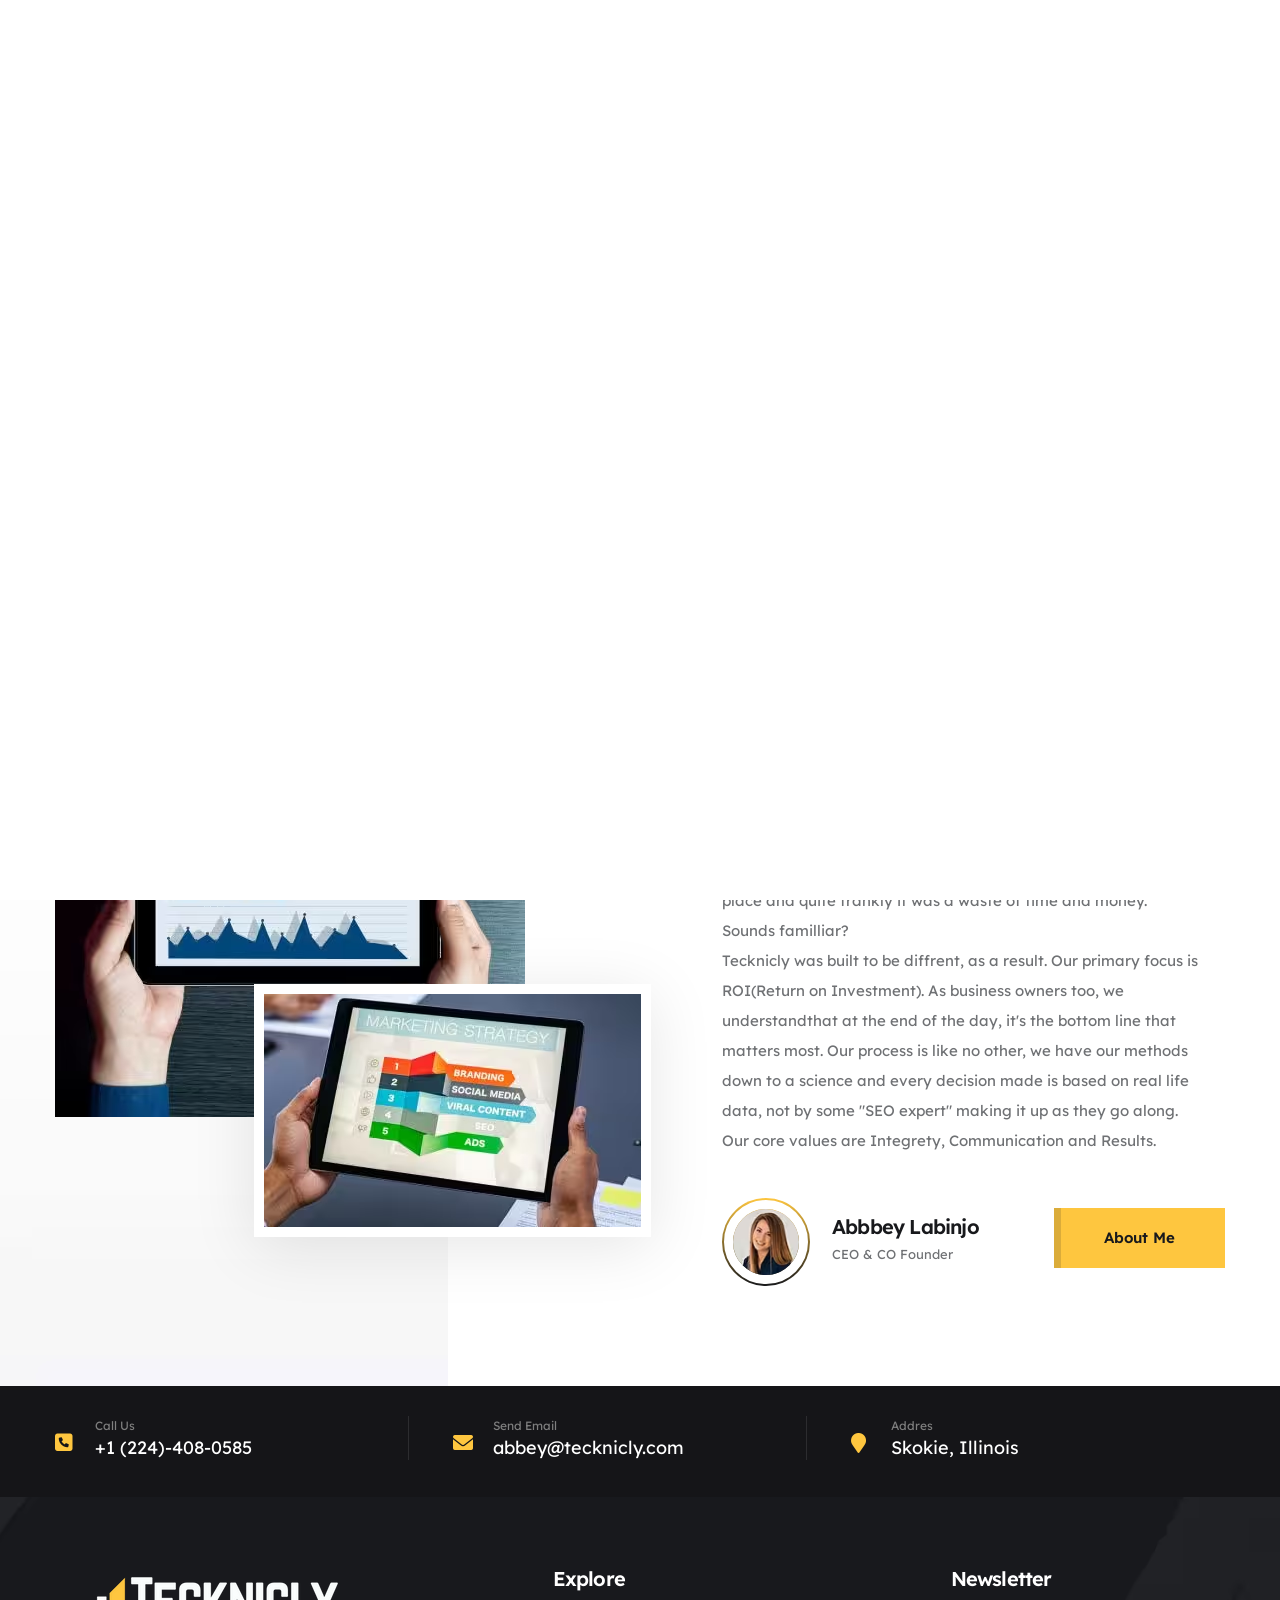
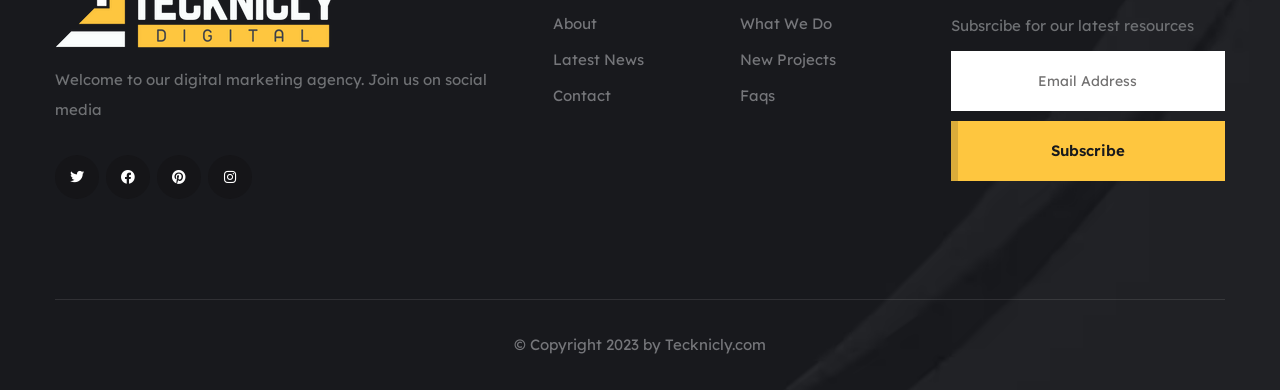
==== commit 7c3fc5b9: "adding compressed images" ====
--- a/about-us.html
+++ b/about-us.html
@@ -182,7 +182,7 @@
 	<!--End Main Header -->
 
 	<!-- Start main-content -->
-	<section class="page-title" style="background-image: url(images/icons/pattern-4.jpg);">
+	<section class="page-title" style="background-image: url(images/icons/pattern-4.avif);">
 		<div class="auto-container">
 			<div class="title-outer">
 				<h1 class="title">About Us</h1>
@@ -217,7 +217,7 @@
 						<div class="other-info">
 							<div class="author-info">
 								<div class="inner">
-									<figure class="thumb"><img src="images/resource/avatar.jpg" alt=""></figure>
+									<figure class="thumb"><img src="images/resource/avatar.avif" alt=""></figure>
 									<h5 class="name">Abbbey Labinjo</h5>
 									<span class="designation">CEO & CO Founder</span>
 								</div>
@@ -233,8 +233,8 @@
 					<div class="image-box">
 						<span class="icon-dots bounce-y"></span>
 						<span class="icon-circle zoom-one"></span>
-						<figure class="image-1 wow fadeIn"><img src="images/resource/about-1.jpg" alt=""></figure>
-						<figure class="image-2 wow fadeIn" data-wow-delay="600ms"><img src="images/resource/about-2.jpg" alt=""></figure>
+						<figure class="image-1 wow fadeIn"><img src="images/resource/about-1.avif" alt=""></figure>
+						<figure class="image-2 wow fadeIn" data-wow-delay="600ms"><img src="images/resource/about-2.avif" alt=""></figure>
 						<div class="exp-box">
 							<div class="inner">
 								<i class="icon flaticon-promotion"></i>
@@ -266,7 +266,7 @@
 							<span class="designation">designer</span>
 						</div>
 						<div class="image-box">
-							<figure class="image"><a href="#"><img src="images/resource/team-1.jpg" alt=""></a></figure> 
+							<figure class="image"><a href="#"><img src="images/resource/team-1.avif" alt=""></a></figure> 
 							<div class="social-links">
 								<a href="#"><i class="fab fa-twitter"></i></a>
 								<a href="#"><i class="fab fa-facebook-f"></i></a>
@@ -286,7 +286,7 @@
 							<span class="designation">designer</span>
 						</div>
 						<div class="image-box">
-							<figure class="image"><a href="#"><img src="images/resource/team-2.jpg" alt=""></a></figure>
+							<figure class="image"><a href="#"><img src="images/resource/team-2.avif" alt=""></a></figure>
 							<div class="social-links">
 								<a href="#"><i class="fab fa-twitter"></i></a>
 								<a href="#"><i class="fab fa-facebook-f"></i></a>
@@ -306,7 +306,7 @@
 							<span class="designation">designer</span>
 						</div>
 						<div class="image-box">
-							<figure class="image"><a href="#"><img src="images/resource/team-3.jpg" alt=""></a></figure>
+							<figure class="image"><a href="#"><img src="images/resource/team-3.avif" alt=""></a></figure>
 							<div class="social-links">
 								<a href="#"><i class="fab fa-twitter"></i></a>
 								<a href="#"><i class="fab fa-facebook-f"></i></a>
@@ -433,6 +433,7 @@
 <!-- End Page Wrapper -->
 
 
+
 <!-- Scroll To Top -->
 <div class="scroll-to-top scroll-to-target" data-target="html"><span class="fa fa-angle-up"></span></div>
 
--- a/css/style.css
+++ b/css/style.css
@@ -1,5 +1,5 @@
+
 /* 
-
 Template Name: Desix
 Version: 1.0.0
 License: copyright commercial
@@ -653,25 +653,24 @@
 }
 
 .bg-pattern-1 {
-  background-image: url(../images/icons/pattern-1.jpg);
+  background-image: url(../images/icons/pattern-1.avif);
 }
 
 .bg-pattern-3 {
-  background-image: url(../images/icons/pattern-3.jpg);
+  background-image: url(../images/icons/pattern-3.avif);
 }
 
 .bg-pattern-5 {
-  background-image: url(../images/icons/pattern-5.jpg);
+  background-image: url(../images/icons/pattern-5.avif);
 }
 
 .bg-pattern-6 {
-  background-image: url(../images/icons/pattern-6.jpg);
+  background-image: url(../images/icons/pattern-6.avif);
 }
 
 .bg-pattern-7 {
-  background-image: url(../images/icons/pattern-7.jpg);
-}
-
+  background-image: url(../images/icons/pattern-7.avif);
+}
 /*======================
     Tabs Box
 ======================*/
@@ -1407,7 +1406,11 @@
   -webkit-box-shadow: 0 0 20px rgba(0, 0, 0, 0.05);
   box-shadow: 0 0 20px rgba(0, 0, 0, 0.05);
 }
-
+.sticky-header.fixed-header {
+  opacity: 1;
+  z-index: 9999;
+  visibility: visible;
+}
 .sticky-header .logo {
   padding: 10px 0;
 }
@@ -1446,7 +1449,8 @@
   color: var(--theme-color2);
 }
 
-.sticky-header .outer-box {
+.sticky-header .outer-box,
+.sticky-header .navbar-header{
   display: none;
 }
 
@@ -1575,7 +1579,40 @@
   -webkit-transform: translateX(101%);
           transform: translateX(101%);
 }
-
+.mobile-menu-visible {
+  overflow: hidden;
+}
+
+.mobile-menu-visible .mobile-menu {
+  opacity: 1;
+  visibility: visible;
+}
+
+.mobile-menu-visible .mobile-menu .menu-backdrop {
+  opacity: 1;
+  visibility: visible;
+  -webkit-transition: all 0.4s ease;
+  transition: all 0.4s ease;
+}
+
+.mobile-menu-visible .mobile-menu .menu-box {
+  opacity: 1;
+  visibility: visible;
+  -webkit-transition: all 0.4s ease 200ms;
+  transition: all 0.4s ease 200ms;
+  -webkit-transform: translateX(0%);
+  transform: translateX(0%);
+}
+
+.mobile-menu-visible .mobile-menu .close-btn {
+  -webkit-transform: translateY(0px);
+  transform: translateY(0px);
+}
+
+.mobile-menu-visible .scroll-to-top {
+  opacity: 0;
+  visibility: hidden;
+}
 .mobile-menu .navigation {
   position: relative;
   display: block;
@@ -1606,7 +1643,33 @@
 .mobile-menu .navigation li:hover > a, .mobile-menu .navigation li.current > a {
   color: #ffffff;
 }
-
+.mobile-menu .navigation li.dropdown .dropdown-btn {
+  position: absolute;
+  right: 0px;
+  top: 0px;
+  width: 44px;
+  height: 44px;
+  text-align: center;
+  font-size: 16px;
+  line-height: 44px;
+  color: #ffffff;
+  cursor: pointer;
+  z-index: 5;
+}
+
+.mobile-menu .navigation li.dropdown .dropdown-btn:after {
+  content: "";
+  position: absolute;
+  left: 0px;
+  top: 10px;
+  width: 1px;
+  height: 24px;
+  border-left: 1px solid rgba(255, 255, 255, 0.1);
+}
+
+.mobile-menu .navigation li.dropdown .dropdown-btn.active i:before {
+  content: "\f106";
+}
 .mobile-menu .navigation li > ul,
 .mobile-menu .navigation li > ul > li > ul {
   display: none;
@@ -2067,7 +2130,7 @@
   bottom: 0;
   height: 100%;
   width: 35%;
-  background-image: url(../images/icons/gradient.jpg);
+  background-image: url(../images/icons/gradient.avif);
   content: "";
 }
 .about-section .content-column {
@@ -2324,6 +2387,7 @@
   right: 0;
   top: 140px;
   background-image: url(../images/icons/shape1.png);
+  z-index: -10;
 }
 .services-section .sec-title {
   margin-bottom: 45px;
@@ -3911,7 +3975,8 @@
   border-radius: 5px;
   text-align: center;
   border: 1px solid var(--theme-color-dark);
-  border-top: 5px solid var(--theme-color1)
+  border-top: 5px solid var(--theme-color1);
+ 
 }
 .seo-icon {
   width: 8rem
@@ -3928,7 +3993,7 @@
 }
 
 .calltoaction {
-  background-image: url("/images/icons/pattern-10.jpg");
+  background-image: url("/images/icons/pattern-10.avif");
   text-align: center;
   padding: 20px;
   color: var(--theme-service-block-background)
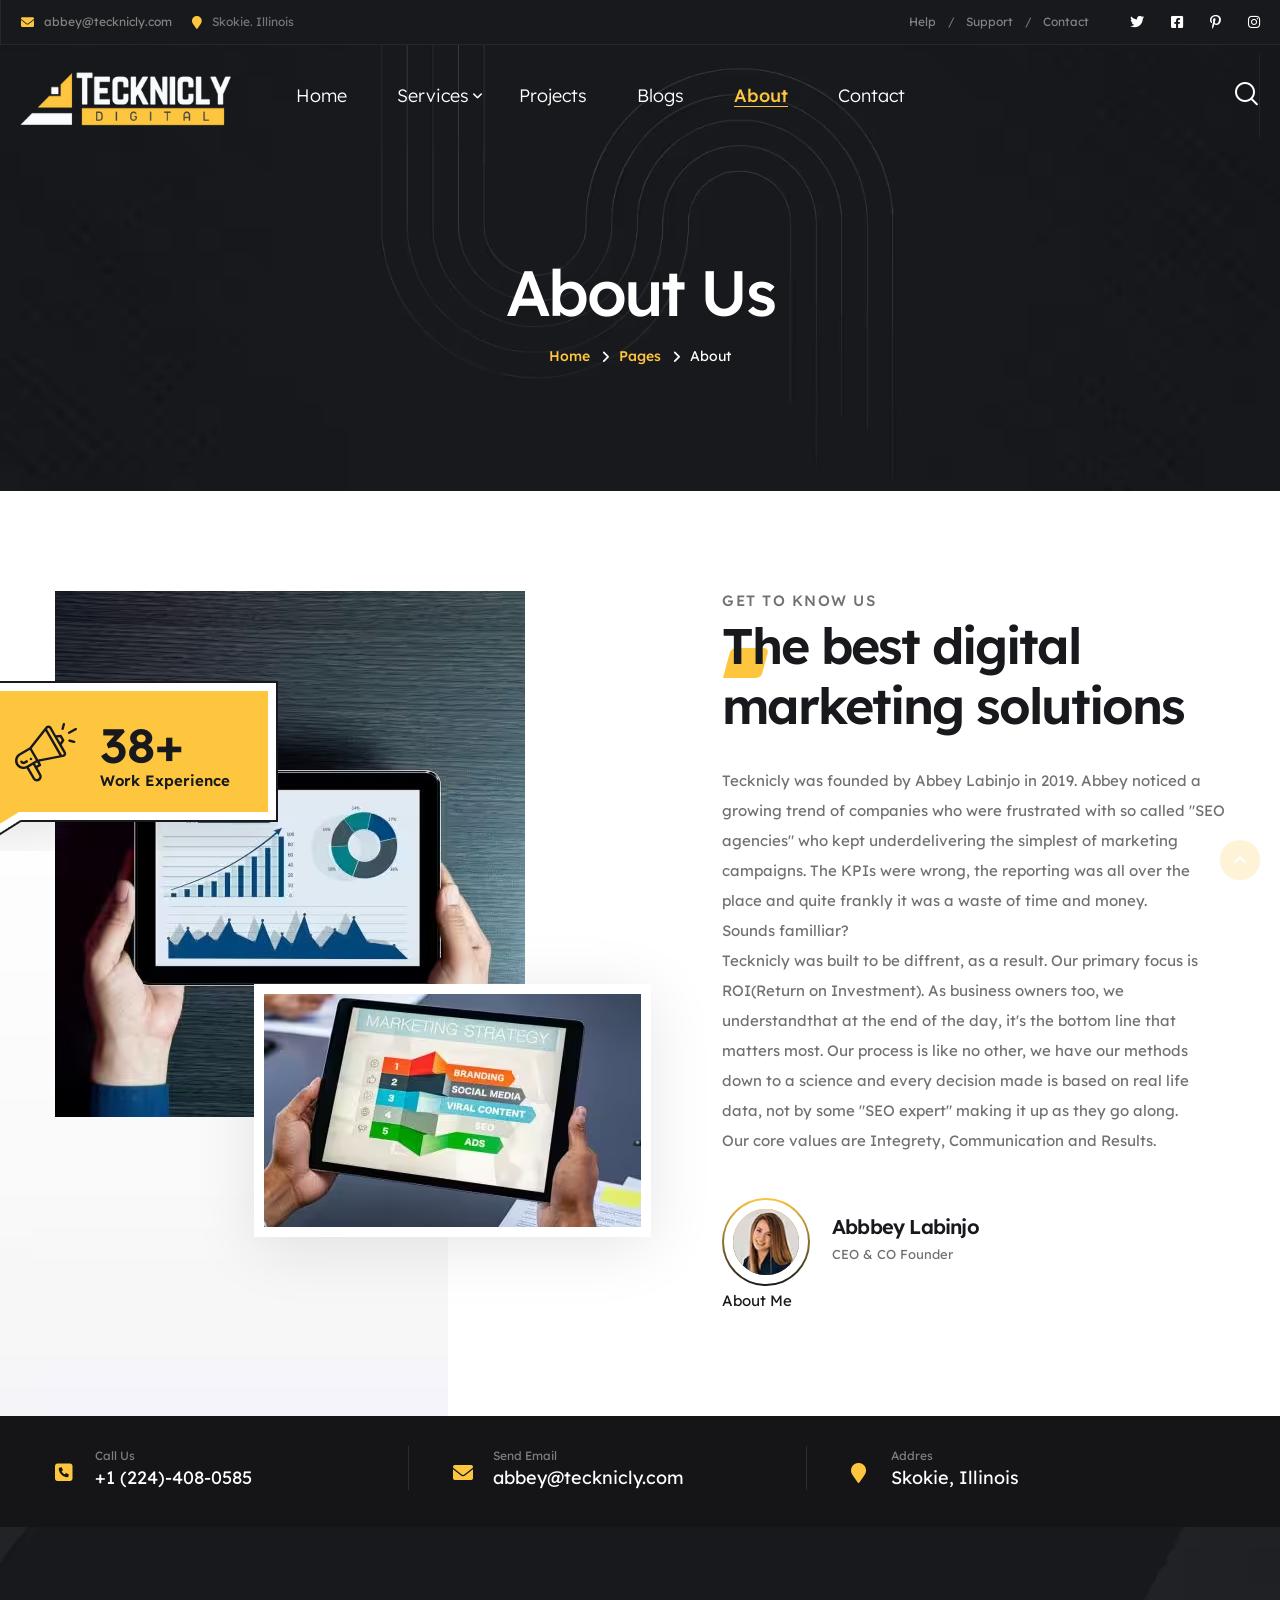
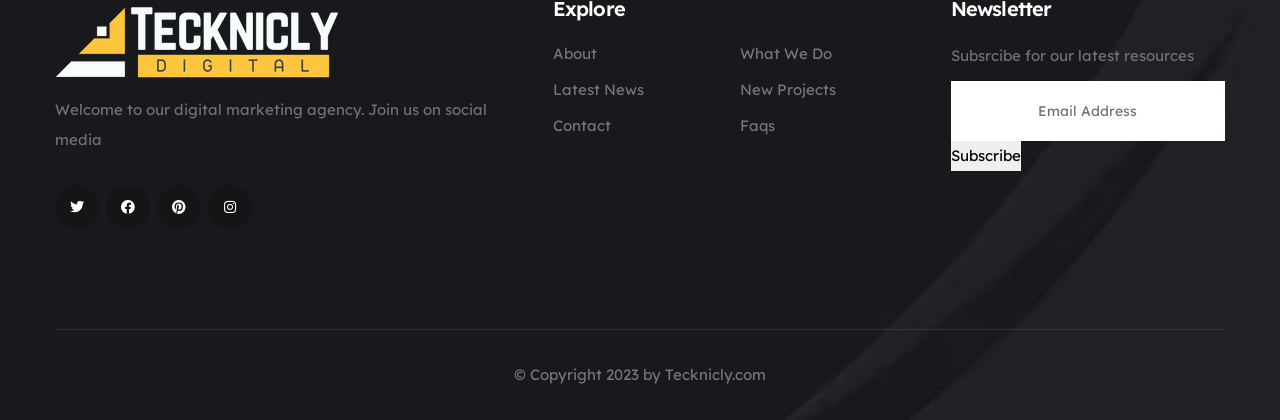
==== commit 01a7279f: "seperating critical path css" ====
--- a/about-us.html
+++ b/about-us.html
@@ -4,7 +4,8 @@
 <meta charset="utf-8">
 <title>Tecknicly | About Us</title>
 <!-- Stylesheets -->
-<link href="css/critical-style.css" rel="stylesheet">
+<link href="css/bootstrap.min.css" rel="stylesheet">
+<link href="css/style.css" rel="stylesheet">
 
 <link rel="shortcut icon" href="images/favicon.png" type="image/x-icon">
 <link rel="icon" href="images/favicon.png" type="image/x-icon">
@@ -223,7 +224,7 @@
 								</div>
 							</div>
 
-							<a href="individual-aboutme-per-service.html" class="theme-btn btn-style-one"><span class="btn-title">About Me</span></a>
+							<a href="individual-aboutme-per-service.html" class=" "><span class="btn-title">About Me</span></a>
 						</div>
 					</div>
 				</div>
@@ -408,7 +409,7 @@
 												placeholder="Email Address" required="">
 										</div>
 										<div class="form-group">
-											<button type="button" class="theme-btn btn-style-one hover-light"><span
+											<button type="button" class="  hover-light"><span
 													class="btn-title">Subscribe</span></button>
 										</div>
 									</form>
@@ -437,8 +438,6 @@
 <!-- Scroll To Top -->
 <div class="scroll-to-top scroll-to-target" data-target="html"><span class="fa fa-angle-up"></span></div>
 
-<link href="css/bootstrap.min.css" rel="stylesheet">
-<link href="css/style.css" rel="stylesheet">
 
 <script src="js/jquery.js"></script>
 <script src="js/popper.min.js"></script>
@@ -452,4 +451,7 @@
 <script src="js/owl.js"></script>
 <script src="js/script.js"></script>
 </body>
-</html>+</html>
+
+
+
--- a/css/style.css
+++ b/css/style.css
@@ -1,5 +1,5 @@
-
 /* 
+
 Template Name: Desix
 Version: 1.0.0
 License: copyright commercial
@@ -40,7 +40,7 @@
 @import url("fontawesome.css");
 @import url("flaticon.css");
 @import url("tm-bs-mp.css");
-@import url("tm-utility-classes.css");
+
 :root {
   --theme-color-service-block: #ffffff;
   --theme-color-dark: #18191c;
@@ -108,6 +108,11 @@
   text-shadow: none;
 }
 
+:active,
+:focus {
+  outline: none !important;
+}
+
 ::-webkit-input-placeholder {
   color: #7c858c;
 }
@@ -212,6 +217,10 @@
   line-height: var(--line-height-heading-small);
 }
 
+.myh2 {
+  color: #ffffff;
+}
+
 /* -------- Body Text ---------- */
 table p {
   margin-bottom: 0;
@@ -238,7 +247,7 @@
   text-decoration: none;
   outline: none;
 }
- a strong {
+a b, a strong {
   -webkit-transition: all 0.3s ease;
   transition: all 0.3s ease;
 }
@@ -246,20 +255,25 @@
   border: none;
 }
 
-
+pre,
 ul,
+ol,
+dl,
+dd,
+blockquote,
 address,
-table {
+table,
+fieldset {
   margin-bottom: 10px;
 }
 
- ul {
+ol, ul {
   list-style-position: inside;
   margin: 0;
   padding: 0;
 }
 
- strong {
+b, strong {
   color: #333;
   font-weight: var(--body-font-weight-bold);
 }
@@ -276,23 +290,27 @@
   width: 100%;
 }
 
-.container .container {
+.container .container,
+.container .container-fluid,
+.container-fluid .container,
+.container-fluid .container-fluid {
   padding-left: 0;
   padding-right: 0;
 }
 
-section > .container {
+section > .container,
+section > .container-fluid {
   padding-top: var(--container-pt);
   padding-bottom: var(--container-pt);
 }
 
 @media (min-width: 1400px) {
-  .container {
+  .container, .container-lg, .container-md, .container-sm, .container-xl, .container-xxl {
     max-width: var(--container-width);
   }
 }
 /*=== Default Form ===*/
-.form-control {
+.form-control, .input-text {
   height: calc(2.25rem + 27px);
   padding: 14px 30px;
   outline: 0;
@@ -302,30 +320,30 @@
   font-size: 0.9rem;
   width: 100%;
 }
-.form-control::-webkit-input-placeholder {
+.form-control::-webkit-input-placeholder, .input-text::-webkit-input-placeholder {
   color: #686a6f;
   opacity: 1;
 }
-.form-control::-moz-placeholder {
+.form-control::-moz-placeholder, .input-text::-moz-placeholder {
   color: #686a6f;
   opacity: 1;
 }
-.form-control:-ms-input-placeholder {
+.form-control:-ms-input-placeholder, .input-text:-ms-input-placeholder {
   color: #686a6f;
   opacity: 1;
 }
-.form-control::-ms-input-placeholder {
+.form-control::-ms-input-placeholder, .input-text::-ms-input-placeholder {
   color: #686a6f;
   opacity: 1;
 }
-.form-control::placeholder {
+.form-control::placeholder, .input-text::placeholder {
   color: #686a6f;
   opacity: 1;
 }
-.form-control:-ms-input-placeholder {
+.form-control:-ms-input-placeholder, .input-text:-ms-input-placeholder {
   color: #686a6f;
 }
-.form-control::-ms-input-placeholder {
+.form-control::-ms-input-placeholder, .input-text::-ms-input-placeholder {
   color: #686a6f;
 }
 
@@ -339,6 +357,224 @@
  *	boxed-layout.scss
  * -----------------------------------------------
 */
+.tm-boxed-layout {
+  background-color: #444;
+  padding-top: 40px;
+  padding-bottom: 40px;
+  padding-left: 15px;
+  padding-right: 15px;
+}
+.tm-boxed-layout.layer-overlay:before {
+  z-index: -1;
+}
+.tm-boxed-layout .page-wrapper {
+  margin: 0 auto;
+  overflow: hidden;
+}
+@media (min-width: 1200px) {
+  .tm-boxed-layout .page-wrapper {
+    width: 1170px;
+  }
+}
+.tm-boxed-layout .container .container {
+  width: 100%;
+}
+@media (min-width: 1200px) {
+  .tm-boxed-layout .container {
+    width: 1140px;
+  }
+}
+@media (min-width: 1000px) {
+  .tm-boxed-layout.tm-container-970px .page-wrapper {
+    width: 970px;
+  }
+}
+.tm-boxed-layout.tm-container-970px .container,
+.tm-boxed-layout.tm-container-970px .container-fluid {
+  padding-left: 20px;
+  padding-right: 20px;
+}
+.tm-boxed-layout.tm-container-970px .container .container,
+.tm-boxed-layout.tm-container-970px .container .container-fluid,
+.tm-boxed-layout.tm-container-970px .container-fluid .container,
+.tm-boxed-layout.tm-container-970px .container-fluid .container-fluid {
+  padding-left: 0;
+  padding-right: 0;
+}
+@media (min-width: 1300px) {
+  .tm-boxed-layout.tm-container-1230px .page-wrapper {
+    width: 1230px;
+  }
+}
+.tm-boxed-layout.tm-container-1230px .container,
+.tm-boxed-layout.tm-container-1230px .container-fluid {
+  width: 100%;
+  padding-left: 20px;
+  padding-right: 20px;
+}
+.tm-boxed-layout.tm-container-1230px .container .container,
+.tm-boxed-layout.tm-container-1230px .container .container-fluid,
+.tm-boxed-layout.tm-container-1230px .container-fluid .container,
+.tm-boxed-layout.tm-container-1230px .container-fluid .container-fluid {
+  padding-left: 0;
+  padding-right: 0;
+}
+@media (min-width: 1400px) {
+  .tm-boxed-layout.tm-container-1300px .page-wrapper {
+    width: 1300px;
+  }
+}
+.tm-boxed-layout.tm-container-1300px .container,
+.tm-boxed-layout.tm-container-1300px .container-fluid {
+  width: 100%;
+  padding-left: 20px;
+  padding-right: 20px;
+}
+.tm-boxed-layout.tm-container-1300px .container .container,
+.tm-boxed-layout.tm-container-1300px .container .container-fluid,
+.tm-boxed-layout.tm-container-1300px .container-fluid .container,
+.tm-boxed-layout.tm-container-1300px .container-fluid .container-fluid {
+  padding-left: 0;
+  padding-right: 0;
+}
+@media (min-width: 1400px) {
+  .tm-boxed-layout.tm-container-1340px .page-wrapper {
+    width: 1340px;
+  }
+}
+.tm-boxed-layout.tm-container-1340px .container,
+.tm-boxed-layout.tm-container-1340px .container-fluid {
+  width: 100%;
+  padding-left: 20px;
+  padding-right: 20px;
+}
+.tm-boxed-layout.tm-container-1340px .container .container,
+.tm-boxed-layout.tm-container-1340px .container .container-fluid,
+.tm-boxed-layout.tm-container-1340px .container-fluid .container,
+.tm-boxed-layout.tm-container-1340px .container-fluid .container-fluid {
+  padding-left: 0;
+  padding-right: 0;
+}
+@media (min-width: 1400px) {
+  .tm-boxed-layout.tm-container-1440px .page-wrapper {
+    width: 1440px;
+  }
+}
+.tm-boxed-layout.tm-container-1440px .container,
+.tm-boxed-layout.tm-container-1440px .container-fluid {
+  width: 100%;
+  padding-left: 20px;
+  padding-right: 20px;
+}
+.tm-boxed-layout.tm-container-1440px .container .container,
+.tm-boxed-layout.tm-container-1440px .container .container-fluid,
+.tm-boxed-layout.tm-container-1440px .container-fluid .container,
+.tm-boxed-layout.tm-container-1440px .container-fluid .container-fluid {
+  padding-left: 0;
+  padding-right: 0;
+}
+@media (min-width: 1560px) {
+  .tm-boxed-layout.tm-container-1500px .page-wrapper {
+    width: 1500px;
+  }
+}
+.tm-boxed-layout.tm-container-1500px .container,
+.tm-boxed-layout.tm-container-1500px .container-fluid {
+  width: 100%;
+  padding-left: 20px;
+  padding-right: 20px;
+}
+.tm-boxed-layout.tm-container-1500px .container .container,
+.tm-boxed-layout.tm-container-1500px .container .container-fluid,
+.tm-boxed-layout.tm-container-1500px .container-fluid .container,
+.tm-boxed-layout.tm-container-1500px .container-fluid .container-fluid {
+  padding-left: 0;
+  padding-right: 0;
+}
+@media (min-width: 1660px) {
+  .tm-boxed-layout.tm-container-1600px .page-wrapper {
+    width: 1600px;
+  }
+}
+.tm-boxed-layout.tm-container-1600px .container,
+.tm-boxed-layout.tm-container-1600px .container-fluid {
+  width: 100%;
+  padding-left: 20px;
+  padding-right: 20px;
+}
+.tm-boxed-layout.tm-container-1600px .container .container,
+.tm-boxed-layout.tm-container-1600px .container .container-fluid,
+.tm-boxed-layout.tm-container-1600px .container-fluid .container,
+.tm-boxed-layout.tm-container-1600px .container-fluid .container-fluid {
+  padding-left: 0;
+  padding-right: 0;
+}
+.tm-boxed-layout.tm-container-100pr .page-wrapper {
+  width: 95%;
+}
+.tm-boxed-layout.tm-container-100pr .page-wrapper .container,
+.tm-boxed-layout.tm-container-100pr .page-wrapper .container-fluid {
+  width: 100%;
+}
+.tm-boxed-layout.container-shadow .page-wrapper {
+  -webkit-box-shadow: 0 0 25px 0 #777;
+          box-shadow: 0 0 25px 0 #777;
+}
+.tm-boxed-layout .header,
+.tm-boxed-layout section,
+.tm-boxed-layout .footer {
+  background-color: #fff;
+}
+.tm-boxed-layout .header .navbar-default {
+  background-color: #fff;
+  border-color: #fff;
+  padding: 0;
+}
+.tm-boxed-layout .header .navbar-default .navbar-nav > li > a {
+  padding: 30px 5px;
+}
+.tm-boxed-layout .header .navbar-default .navbar-collapse {
+  background-color: #fff;
+  border-color: #fff;
+  margin-right: 30px;
+}
+.tm-boxed-layout .header #header-logo {
+  margin: 0;
+  padding-top: 27px;
+}
+.tm-boxed-layout .banner-section .slide-item {
+  min-height: 540px;
+}
+.tm-boxed-layout .banner-section .slide-item .content-box {
+  padding: 150px 0 220px;
+}
+.tm-boxed-layout .banner-section-two .content-box {
+  padding: 250px 0 150px;
+}
+.tm-boxed-layout .banner-section-three .content-box {
+  padding: 250px 0 150px;
+}
+.tm-boxed-layout .banner-section-four .content-box {
+  padding: 130px 0;
+}
+
+@media (max-width: 1200px) {
+  .tm-boxed-layout {
+    padding-top: 15px;
+  }
+  .tm-boxed-layout .header .navbar-default .navbar-nav > li > a {
+    padding: 10px;
+  }
+  .tm-boxed-layout .header .navbar-default .navbar-collapse {
+    margin-right: 15px;
+  }
+  .tm-boxed-layout .navbar-header {
+    padding: 15px 0;
+  }
+  .tm-boxed-layout .navbar-collapse .navbar-nav li a .caret {
+    margin-right: 0;
+  }
+}
 
 
 
@@ -391,6 +627,18 @@
   color: inherit;
 }
 
+.color1 {
+  color: var(--theme-color1);
+}
+
+.color2 {
+  color: var(--theme-color2);
+}
+
+.color3 {
+  color: var(--theme-color3);
+}
+
 .page-wrapper {
   position: relative;
   margin: 0 auto;
@@ -399,6 +647,14 @@
   overflow: hidden;
   z-index: 99;
   background-color: #ffffff;
+}
+
+.large-container {
+  position: static;
+  max-width: var(--large-container-width);
+  padding: 0px 15px;
+  margin: 0 auto;
+  width: 100%;
 }
 
 .auto-container {
@@ -407,6 +663,26 @@
   padding: 0px 15px;
   margin: 0 auto;
   width: 100%;
+}
+
+.small-container {
+  position: static;
+  max-width: var(--small-container-width);
+  padding: 0px 15px;
+  margin: 0 auto;
+  width: 100%;
+}
+
+.pull-right {
+  float: right;
+}
+
+.pull-left {
+  float: left;
+}
+
+.dropdown-toggle::after {
+  display: none;
 }
 
 /*=======================
@@ -452,6 +728,50 @@
   color: #ffffff;
 }
 
+.link-style-one {
+  position: relative;
+  display: -webkit-inline-box;
+  display: -ms-inline-flexbox;
+  display: inline-flex;
+  -webkit-box-align: center;
+      -ms-flex-align: center;
+          align-items: center;
+  font-size: 12px;
+  line-height: 20px;
+  font-weight: 600;
+  overflow: hidden;
+  letter-spacing: 0.01em;
+  text-transform: uppercase;
+  font-family: var(--title-font);
+  color: var(--theme-color2);
+}
+.link-style-one:before {
+  position: absolute;
+  left: 0;
+  right: 18px;
+  bottom: 2px;
+  height: 1px;
+  background-color: var(--bg-theme-color1);
+  content: "";
+  -webkit-transition: all 300ms ease;
+  transition: all 300ms ease;
+}
+.link-style-one i {
+  position: relative;
+  top: 1px;
+  display: block;
+  font-size: 14px;
+  margin-left: 5px;
+  -webkit-transform: rotate(45deg);
+          transform: rotate(45deg);
+}
+.link-style-one:hover {
+  color: var(--theme-color1);
+}
+.link-style-one:hover:before {
+  right: 100%;
+}
+
 /*=== List Style One ===*/
 .list-style-one {
   position: relative;
@@ -543,10 +863,125 @@
 .list-style-two.service-block li i {
   color: #42d9be;
 }
+.list-style-two.two-col {
+  display: -webkit-box;
+  display: -ms-flexbox;
+  display: flex;
+  -ms-flex-wrap: wrap;
+      flex-wrap: wrap;
+  -webkit-box-orient: horizontal;
+  -webkit-box-direction: normal;
+      -ms-flex-direction: service-block;
+          flex-direction: service-block;
+}
+.list-style-two.two-col li {
+  max-width: 50%;
+  -webkit-box-flex: 0;
+      -ms-flex: 0 0 50%;
+          flex: 0 0 50%;
+  padding-right: 20px;
+}
+@media (max-width: 767.98px) {
+  .list-style-two.two-col li {
+    -webkit-box-flex: 0;
+        -ms-flex: 0 0 100%;
+            flex: 0 0 100%;
+    max-width: 100%;
+  }
+}
 
 /*=== List Style Three ===*/
+.list-style-three {
+  position: relative;
+}
+.list-style-three li {
+  position: relative;
+  padding: 15px 30px;
+  padding-left: 55px;
+  font-size: 16px;
+  line-height: 30px;
+  font-weight: 700;
+  color: var(--theme-color2);
+  letter-spacing: -0.04em;
+  background-color: #ebf1f5;
+  margin-bottom: 8px;
+}
+.list-style-three li i {
+  position: absolute;
+  left: 30px;
+  top: 15px;
+  font-size: 15px;
+  line-height: 30px;
+  color: var(--theme-color1);
+}
+.list-style-three.dark li {
+  background-color: rgba(0, 0, 0, 0.5);
+  font-size: 14px;
+  line-height: 28px;
+  color: #fff;
+  font-weight: 400;
+}
+.list-style-three.dark li i {
+  font-size: 12px;
+}
+.list-style-three.two-column {
+  display: -webkit-box;
+  display: -ms-flexbox;
+  display: flex;
+  -ms-flex-wrap: wrap;
+      flex-wrap: wrap;
+}
+.list-style-three.two-column li {
+  max-width: 50%;
+  margin-right: 30px;
+}
+@media (max-width: 575.98px) {
+  .list-style-three.two-column li {
+    max-width: 100%;
+    margin-right: 0;
+    width: 100%;
+  }
+}
 
 /*=== List Style Four ===*/
+.list-style-four {
+  position: relative;
+}
+.list-style-four li {
+  position: relative;
+  font-size: 20px;
+  line-height: 26px;
+  font-weight: 600;
+  color: #2e2d2d;
+  padding-left: 45px;
+  margin-bottom: 18px;
+}
+.list-style-four li:before {
+  position: relative;
+  height: 30px;
+  width: 30px;
+  position: absolute;
+  left: 0;
+  top: 0;
+  content: "\f00c";
+  color: #ffffff;
+  text-align: center;
+  font-size: 14px;
+  line-height: 30px;
+  font-weight: 700;
+  font-family: "Font Awesome 6 Pro";
+  background: var(--gradient-1);
+  border-radius: 50%;
+}
+.list-style-four li a {
+  display: inline-block;
+  color: #ffffff;
+  -webkit-transition: all 300ms ease;
+  transition: all 300ms ease;
+}
+.list-style-four li a:hover {
+  color: #ffffff;
+}
 
 /*Social Icon One*/
 .social-icon-one {
@@ -636,10 +1071,106 @@
 }
 
 /*Social Icon Three*/
+.social-icon-three {
+  position: relative;
+  display: -webkit-box;
+  display: -ms-flexbox;
+  display: flex;
+  -webkit-box-align: center;
+      -ms-flex-align: center;
+          align-items: center;
+}
+.social-icon-three li {
+  position: relative;
+  margin-right: 30px;
+}
+.social-icon-three li a {
+  position: relative;
+  display: block;
+  font-size: 18px;
+  line-height: 24px;
+  color: #ffffff;
+  letter-spacing: 0.05em;
+  background: transparent;
+  font-weight: 400;
+  -webkit-transition: all 300ms ease;
+  transition: all 300ms ease;
+  font-family: var(--title-font);
+}
+.social-icon-three li a:before {
+  position: absolute;
+  left: 50%;
+  top: 50%;
+  height: 2px;
+  width: 0;
+  background-color: #ffffff;
+  content: "";
+  -webkit-transition: all 300ms ease;
+  transition: all 300ms ease;
+}
+.social-icon-three li a:hover:before {
+  left: 0;
+  width: 100%;
+}
 
 /*Social Icon Four*/
+.social-icon-four {
+  position: relative;
+  display: -webkit-box;
+  display: -ms-flexbox;
+  display: flex;
+  -webkit-box-align: center;
+      -ms-flex-align: center;
+          align-items: center;
+}
+.social-icon-four li {
+  position: relative;
+  margin: 0 12px;
+}
+.social-icon-four li a {
+  position: relative;
+  display: block;
+  font-size: 14px;
+  line-height: 30px;
+  color: var(--theme-color2);
+  -webkit-transition: all 300ms ease;
+  transition: all 300ms ease;
+}
+.social-icon-four li a:hover {
+  color: var(--theme-color3);
+}
 
 /*Social Icon Five*/
+.social-icon-five {
+  position: relative;
+  display: -webkit-box;
+  display: -ms-flexbox;
+  display: flex;
+  -webkit-box-align: center;
+      -ms-flex-align: center;
+          align-items: center;
+}
+.social-icon-five li {
+  position: relative;
+  margin-right: 7px;
+}
+.social-icon-five li a {
+  position: relative;
+  display: block;
+  height: 34px;
+  width: 34px;
+  border: 1px solid rgba(135, 140, 143, 0.32);
+  font-size: 12px;
+  text-align: center;
+  line-height: 32px;
+  color: #bcb5b5;
+  border-radius: 50%;
+  -webkit-transition: all 300ms ease;
+  transition: all 300ms ease;
+}
+.social-icon-five li a:hover {
+  color: var(--theme-color3);
+}
 
 .bg {
   position: absolute;
@@ -656,10 +1187,18 @@
   background-image: url(../images/icons/pattern-1.avif);
 }
 
+.bg-pattern-2 {
+  background-image: url(../images/icons/pattern-2.avif);
+}
+
 .bg-pattern-3 {
   background-image: url(../images/icons/pattern-3.avif);
 }
 
+.bg-pattern-4 {
+  background-image: url(../images/icons/pattern-4.avif);
+}
+
 .bg-pattern-5 {
   background-image: url(../images/icons/pattern-5.avif);
 }
@@ -671,22 +1210,344 @@
 .bg-pattern-7 {
   background-image: url(../images/icons/pattern-7.avif);
 }
+
+.bg-pattern-8 {
+  background-image: url(../images/icons/pattern-8.avif);
+}
+
+.bg-pattern-9 {
+  background-image: url(../images/icons/pattern-9.avif);
+}
+
+.bg-pattern-10 {
+  background-image: url(../images/icons/pattern-10.avif);
+}
+
+.bg-pattern-11 {
+  background-image: url(../images/icons/pattern-11.avif);
+}
+
+.bg-pattern-12 {
+  background-image: url(../images/icons/pattern-12.avif);
+}
+
+.bg-pattern-13 {
+  background-image: url(../images/icons/pattern-13.avif);
+}
+
+.bg-pattern-14 {
+  background-image: url(../images/icons/pattern-14.avif);
+}
+
+.devider {
+  position: absolute;
+  padding: 0;
+  margin: 0;
+  width: 80%;
+  left: 0;
+  right: 0;
+  top: 0;
+  margin: 0 auto;
+  border-top: 1px solid rgba(255, 255, 255, 0.1);
+}
+@media (max-width: 1199.98px) {
+  .devider {
+    width: 100%;
+  }
+}
+
 /*======================
     Tabs Box
 ======================*/
+.tabs-box {
+  position: relative;
+}
+
+.tabs-box .tab {
+  display: none;
+}
+
+.tabs-box .active-tab {
+  display: block;
+}
+
+.play-btn {
+  position: relative;
+  display: inline-block;
+}
+.play-btn:hover .icon {
+  background-color: var(--theme-color-service-block);
+  color: var(--theme-color1);
+  -webkit-transform: rotate(-180deg) scale(-1);
+          transform: rotate(-180deg) scale(-1);
+}
+.play-btn .icon {
+  height: 110px;
+  width: 110px;
+  border-radius: 50%;
+  font-size: 28px;
+  color: var(--theme-color2);
+  background-color: var(--bg-theme-color1);
+  display: -webkit-box;
+  display: -ms-flexbox;
+  display: flex;
+  -webkit-box-align: center;
+      -ms-flex-align: center;
+          align-items: center;
+  -webkit-box-pack: center;
+      -ms-flex-pack: center;
+          justify-content: center;
+  -webkit-transition: all 300ms ease;
+  transition: all 300ms ease;
+}
+.play-btn .circle-text img {
+  position: relative;
+  display: inline-block;
+  -webkit-animation: fa-spin 60s infinite linear;
+          animation: fa-spin 60s infinite linear;
+}
 
 /*========================
   Select2 Dropdown Plugin
 ========================*/
+.select2-dropdown {
+  border: 1px solid #eee;
+}
+
+.select2-results__option {
+  padding: 0 10px;
+  color: #7c858c;
+  border: 0;
+}
+
+.select2-container--default .select2-selection--single .select2-selection__rendered {
+  color: #7c858c;
+  padding-left: 0;
+}
+
+.select2-container--default .select2-results__option--highservice-blocked[aria-selected] {
+  background-color: var(--bg-theme-color1);
+}
+
+.select2-container--default .select2-search--dropdown .select2-search__field {
+  height: 30px;
+}
+
+.select2-container--default .select2-selection--single .select2-selection__arservice-block {
+  bottom: 1px;
+  height: auto;
+  width: 40px;
+  display: -webkit-box;
+  display: -ms-flexbox;
+  display: flex;
+  -webkit-box-align: center;
+      -ms-flex-align: center;
+          align-items: center;
+  -webkit-box-pack: center;
+      -ms-flex-pack: center;
+          justify-content: center;
+  font-size: 12px;
+  color: #7c858c;
+}
+
+.select2-container--default .select2-selection--single .select2-selection__arservice-block:before {
+  position: relative;
+  content: "\f107";
+  font-family: "Font Awesome 6 Pro";
+}
+
+.select2-container--default .select2-selection--single .select2-selection__arservice-block b {
+  display: none;
+}
+
+.select2-container--default .select2-selection--single {
+  border-radius: 0;
+}
+
+.default-navs .owl-nav {
+  display: -webkit-box;
+  display: -ms-flexbox;
+  display: flex;
+  -webkit-box-align: center;
+      -ms-flex-align: center;
+          align-items: center;
+}
+.default-navs .owl-next,
+.default-navs .owl-prev {
+  display: block;
+  width: 52px;
+  height: 52px;
+  font-size: 16px;
+  font-weight: 700;
+  line-height: 52px;
+  color: var(--theme-color2);
+  background: #fff;
+  text-align: center;
+  -webkit-transition: all 500ms ease;
+  transition: all 500ms ease;
+  border-radius: 50%;
+  margin-right: 10px;
+}
+.default-navs .owl-next:hover,
+.default-navs .owl-prev:hover {
+  background-color: var(--theme-color2);
+  color: var(--theme-color-service-block);
+}
+
+.default-dots .owl-dots {
+  position: absolute;
+  left: 0;
+  bottom: 0;
+  width: 100%;
+  display: -webkit-box;
+  display: -ms-flexbox;
+  display: flex;
+  -webkit-box-pack: center;
+      -ms-flex-pack: center;
+          justify-content: center;
+  -webkit-box-align: center;
+      -ms-flex-align: center;
+          align-items: center;
+}
+.default-dots .owl-dots .owl-dot {
+  height: 5px;
+  width: 40px;
+  margin: 0 5px;
+  border: 1px solid #d7d7d7;
+}
+@media (max-width: 575.98px) {
+  .default-dots .owl-dots .owl-dot {
+    width: 20px;
+  }
+}
+.default-dots .owl-dots .owl-dot.active {
+  background-color: var(--theme-color1);
+  border: 1px solid var(--theme-color1);
+}
 
 /*==========================
 	Nav Style One
 ===========================*/
+.nav-style-one {
+  position: relative;
+  display: -webkit-box;
+  display: -ms-flexbox;
+  display: flex;
+  -webkit-box-align: center;
+      -ms-flex-align: center;
+          align-items: center;
+  z-index: 9;
+}
+.nav-style-one .next,
+.nav-style-one .prev {
+  margin-right: 38px;
+  padding: 18px 25px;
+  padding-left: 0;
+  display: -webkit-box;
+  display: -ms-flexbox;
+  display: flex;
+}
+.nav-style-one .next .icon,
+.nav-style-one .prev .icon {
+  position: relative;
+  display: inline-block;
+}
+.nav-style-one .next .icon:before,
+.nav-style-one .prev .icon:before {
+  position: absolute;
+  top: 0;
+  margin-top: -20px;
+  right: -25px;
+  height: 52px;
+  width: 52px;
+  border: 1px dotted #fff;
+  border-radius: 100px;
+  content: "";
+  z-index: -1;
+  -webkit-transition: all 300ms ease;
+  transition: all 300ms ease;
+}
+.nav-style-one .next:hover .icon:before,
+.nav-style-one .prev:hover .icon:before {
+  background-color: rgba(255, 255, 255, 0.15);
+  width: 125px;
+}
+.nav-style-one .prev {
+  margin-right: 0;
+  padding-left: 25px;
+  padding-right: 0;
+}
+.nav-style-one .prev .icon:before {
+  left: -25px;
+  right: auto;
+}
+.nav-style-one .swiper-button-disabled {
+  opacity: 0.5;
+  pointer-events: none;
+}
+.nav-style-one.dark .next .icon:before,
+.nav-style-one.dark .prev .icon:before {
+  border: 1px solid #797979;
+}
 
 
 /*================================
     Progress Bar
 =================================*/
+.skills {
+  position: relative;
+  margin-bottom: 50px;
+}
+.skills .skill-item {
+  position: relative;
+  margin-bottom: 25px;
+}
+.skills .skill-item:last-child {
+  margin-bottom: 0px;
+}
+.skills .skill-item .skill-header {
+  position: relative;
+  margin-bottom: 0px;
+}
+.skills .skill-item .skill-header .skill-title {
+  font-weight: 600;
+  color: var(--theme-color2);
+  letter-spacing: 0;
+  margin-bottom: 10px;
+}
+.skills .skill-item .skill-bar {
+  position: relative;
+  width: 100%;
+  height: 14px;
+  border-radius: 10px;
+}
+.skills .skill-item .skill-bar .bar-inner {
+  position: relative;
+  width: 100%;
+  height: 14px;
+  background: #f2f3f6;
+  border-radius: 10px;
+}
+.skills .skill-item .skill-bar .bar-inner .bar {
+  position: absolute;
+  left: 0px;
+  top: 0px;
+  height: 14px;
+  width: 0px;
+  -webkit-transition: all 3000ms ease;
+  transition: all 3000ms ease;
+  border-radius: 10px;
+  background: var(--bg-theme-color1);
+}
+.skills .skill-item .skill-bar .bar-inner .skill-percentage {
+  position: absolute;
+  right: 0;
+  bottom: 100%;
+  font-weight: 400;
+  color: #6f7174;
+  line-height: 25px;
+  margin-bottom: 10px;
+}
 
 .theme-btn {
   display: -webkit-inline-box;
@@ -752,6 +1613,29 @@
 .btn-style-one:hover {
   color: #ffffff;
 }
+.btn-style-one.dark-bg {
+  background-color: var(--theme-color2);
+}
+.btn-style-one.dark-bg::before {
+  background-color: var(--bg-theme-color1);
+}
+.btn-style-one.service-block-bg {
+  background-color: var(--theme-color-service-block);
+  color: var(--theme-color2);
+}
+.btn-style-one.service-block-bg:hover {
+  color: var(--theme-color-service-block);
+}
+.btn-style-one.service-block-bg::before {
+  background-color: var(--theme-color2);
+  opacity: 0.4;
+}
+.btn-style-one.hover-service-block:hover {
+  color: var(--theme-color2);
+}
+.btn-style-one.hover-service-block:before {
+  background-color: var(--theme-color-service-block);
+}
 
 .theme-btn.small {
   padding: 10px 30px;
@@ -767,6 +1651,12 @@
 ====================================================================
 
 ***/
+.header-span {
+  position: relative;
+  height: 110px;
+  display: block;
+  width: 100%;
+}
 
 .main-header {
   position: relative;
@@ -916,6 +1806,10 @@
   .main-menu {
     display: none;
   }
+}
+
+.main-menu .navbar-header {
+  display: none;
 }
 
 .main-menu .navbar-collapse {
@@ -1030,6 +1924,10 @@
   -webkit-box-shadow: 2px 2px 5px 1px rgba(0, 0, 0, 0.05), -2px 0px 5px 1px rgba(0, 0, 0, 0.05);
           box-shadow: 2px 2px 5px 1px rgba(0, 0, 0, 0.05), -2px 0px 5px 1px rgba(0, 0, 0, 0.05);
 }
+.main-menu .navigation > li > ul.from-right {
+  left: auto;
+  right: 0px;
+}
 .main-menu .navigation > li > ul > li {
   position: relative;
   width: 100%;
@@ -1123,6 +2021,22 @@
   color: var(--theme-color1);
 }
 
+.main-menu .navigation li.dropdown .dropdown-btn {
+  position: absolute;
+  right: 10px;
+  top: 8px;
+  width: 34px;
+  height: 30px;
+  border: 1px solid #ffffff;
+  text-align: center;
+  font-size: 16px;
+  line-height: 26px;
+  color: #ffffff;
+  cursor: pointer;
+  z-index: 5;
+  display: none;
+}
+
 .main-header .outer-box {
   position: relative;
   display: -webkit-box;
@@ -1140,6 +2054,23 @@
   margin-left: 40px;
   font-size: 12px;
   text-transform: uppercase;
+}
+
+.main-header .ui-btn-outer {
+  display: -webkit-box;
+  display: -ms-flexbox;
+  display: flex;
+  -webkit-box-pack: end;
+      -ms-flex-pack: end;
+          justify-content: flex-end;
+  -webkit-box-align: center;
+      -ms-flex-align: center;
+          align-items: center;
+  padding: 6px 0;
+  border-left: 1px solid rgba(255, 255, 255, 0.5);
+  padding-left: 17px;
+  position: relative;
+  right: 117px;
 }
 
 .main-header .ui-btn {
@@ -1406,11 +2337,13 @@
   -webkit-box-shadow: 0 0 20px rgba(0, 0, 0, 0.05);
   box-shadow: 0 0 20px rgba(0, 0, 0, 0.05);
 }
+
 .sticky-header.fixed-header {
   opacity: 1;
   z-index: 9999;
   visibility: visible;
 }
+
 .sticky-header .logo {
   padding: 10px 0;
 }
@@ -1450,7 +2383,7 @@
 }
 
 .sticky-header .outer-box,
-.sticky-header .navbar-header{
+.sticky-header .navbar-header {
   display: none;
 }
 
@@ -1579,40 +2512,37 @@
   -webkit-transform: translateX(101%);
           transform: translateX(101%);
 }
+
 .mobile-menu-visible {
   overflow: hidden;
 }
-
 .mobile-menu-visible .mobile-menu {
   opacity: 1;
   visibility: visible;
 }
-
 .mobile-menu-visible .mobile-menu .menu-backdrop {
   opacity: 1;
   visibility: visible;
   -webkit-transition: all 0.4s ease;
   transition: all 0.4s ease;
 }
-
 .mobile-menu-visible .mobile-menu .menu-box {
   opacity: 1;
   visibility: visible;
   -webkit-transition: all 0.4s ease 200ms;
   transition: all 0.4s ease 200ms;
   -webkit-transform: translateX(0%);
-  transform: translateX(0%);
-}
-
+          transform: translateX(0%);
+}
 .mobile-menu-visible .mobile-menu .close-btn {
   -webkit-transform: translateY(0px);
-  transform: translateY(0px);
-}
-
+          transform: translateY(0px);
+}
 .mobile-menu-visible .scroll-to-top {
   opacity: 0;
   visibility: hidden;
 }
+
 .mobile-menu .navigation {
   position: relative;
   display: block;
@@ -1656,7 +2586,6 @@
   cursor: pointer;
   z-index: 5;
 }
-
 .mobile-menu .navigation li.dropdown .dropdown-btn:after {
   content: "";
   position: absolute;
@@ -1666,10 +2595,10 @@
   height: 24px;
   border-left: 1px solid rgba(255, 255, 255, 0.1);
 }
-
 .mobile-menu .navigation li.dropdown .dropdown-btn.active i:before {
   content: "\f106";
 }
+
 .mobile-menu .navigation li > ul,
 .mobile-menu .navigation li > ul > li > ul {
   display: none;
@@ -1944,6 +2873,91 @@
 }
 
 /* Animate 1 */
+.owl-carousel .animate-7,
+.owl-carousel .animate-6,
+.owl-carousel .animate-5,
+.owl-carousel .animate-4,
+.owl-carousel .animate-3,
+.owl-carousel .animate-2,
+.owl-carousel .animate-1 {
+  opacity: 0;
+  -webkit-transform: translateY(100px);
+          transform: translateY(100px);
+  -webkit-transition: all 500ms ease;
+  transition: all 500ms ease;
+}
+.owl-carousel .animate-x {
+  opacity: 0;
+  -webkit-transform: translateX(100px);
+          transform: translateX(100px);
+  -webkit-transition: all 500ms ease;
+  transition: all 500ms ease;
+}
+.owl-carousel .active .animate-7,
+.owl-carousel .active .animate-6,
+.owl-carousel .active .animate-5,
+.owl-carousel .active .animate-4,
+.owl-carousel .active .animate-3,
+.owl-carousel .active .animate-2,
+.owl-carousel .active .animate-1 {
+  opacity: 1;
+  -webkit-transform: translateY(0);
+          transform: translateY(0);
+}
+.owl-carousel .active .animate-2 {
+  -webkit-transition-delay: 300ms;
+          transition-delay: 300ms;
+}
+.owl-carousel .active .animate-3 {
+  -webkit-transition-delay: 600ms;
+          transition-delay: 600ms;
+}
+.owl-carousel .active .animate-4 {
+  -webkit-transition-delay: 900ms;
+          transition-delay: 900ms;
+}
+.owl-carousel .active .animate-5 {
+  -webkit-transition-delay: 1200ms;
+          transition-delay: 1200ms;
+}
+.owl-carousel .active .animate-6 {
+  -webkit-transition-delay: 1500ms;
+          transition-delay: 1500ms;
+}
+.owl-carousel .active .animate-7 {
+  -webkit-transition-delay: 1800ms;
+          transition-delay: 1800ms;
+}
+
+.banner-carousel .owl-nav {
+  position: absolute;
+  left: 0;
+  right: 0;
+  top: 50%;
+  max-width: 1200px;
+  padding: 0 15px;
+  margin: 0px auto 0;
+  height: 0;
+  display: -webkit-box;
+  display: -ms-flexbox;
+  display: flex;
+  -webkit-box-align: end;
+      -ms-flex-align: end;
+          align-items: flex-end;
+  -webkit-box-orient: vertical;
+  -webkit-box-direction: normal;
+      -ms-flex-direction: column;
+          flex-direction: column;
+}
+.banner-carousel .owl-nav .owl-next,
+.banner-carousel .owl-nav .owl-prev {
+  margin-top: 10px;
+}
+@media (max-width: 991.98px) {
+  .banner-carousel .owl-nav {
+    display: none;
+  }
+}
 
 /***
 
@@ -2360,6 +3374,164 @@
 ====================================================================
 
 ***/
+.about-section-two {
+  position: relative;
+  padding: 120px 0 70px;
+  overflow: hidden;
+}
+.about-section-two .icon-line4 {
+  top: 90px;
+  left: -130px;
+}
+.about-section-two .icon-line5 {
+  right: -475px;
+  top: -56px;
+}
+.about-section-two .icon-arservice-block1 {
+  left: -190px;
+  top: 380px;
+}
+.about-section-two .icon-speaker {
+  left: -375px;
+  top: 430px;
+}
+.about-section-two .content-column {
+  position: relative;
+  margin-bottom: 50px;
+  z-index: 1;
+}
+.about-section-two .content-column .inner-column {
+  position: relative;
+}
+.about-section-two .sec-title {
+  margin-bottom: 35px;
+}
+.about-section-two .info-box {
+  position: relative;
+  margin-bottom: 30px;
+}
+.about-section-two .info-box .inner {
+  position: relative;
+}
+.about-section-two .info-box .inner:hover .icon {
+  color: var(--theme-color1);
+}
+.about-section-two .info-box .icon {
+  font-size: 14px;
+  color: var(--theme-color1);
+  margin-right: 5px;
+  -webkit-transition: all 300ms ease;
+  transition: all 300ms ease;
+}
+.about-section-two .info-box .title {
+  margin-bottom: 20px;
+}
+.about-section-two .info-box .text {
+  margin-bottom: 0;
+}
+.about-section-two .skills {
+  margin-bottom: 45px;
+}
+.about-section-two .image-column {
+  position: relative;
+  margin-bottom: 30px;
+}
+@media (max-width: 991.98px) {
+  .about-section-two .image-column {
+    -webkit-box-ordinal-group: 3;
+        -ms-flex-order: 2;
+            order: 2;
+  }
+}
+.about-section-two .image-column .inner-column {
+  position: relative;
+}
+.about-section-two .image-column .image-box {
+  position: relative;
+  padding-top: 100px;
+}
+.about-section-two .image-column .image-box .icon-dots2 {
+  position: absolute;
+  left: 70px;
+  top: 40px;
+}
+@media (max-width: 991.98px) {
+  .about-section-two .image-column .image-box {
+    text-align: center;
+  }
+}
+.about-section-two .image-column .image-1 {
+  position: relative;
+  margin-bottom: 0;
+}
+.about-section-two .image-column .image-2 {
+  position: absolute;
+  right: 45px;
+  top: 0;
+  margin-bottom: 20px;
+}
+.about-section-two .image-column .image-2 img {
+  width: 100%;
+}
+@media (max-width: 991.98px) {
+  .about-section-two .image-column .image-2 {
+    display: none;
+  }
+}
+.about-section-two .image-column .exp-box {
+  position: absolute;
+  left: 220px;
+  bottom: 55px;
+  width: 275px;
+  background-color: var(--theme-color2);
+  padding: 10px;
+  text-align: left;
+}
+@media (max-width: 1199.98px) {
+  .about-section-two .image-column .exp-box {
+    left: 15px;
+    bottom: 15px;
+  }
+}
+@media (max-width: 575.98px) {
+  .about-section-two .image-column .exp-box {
+    position: relative;
+    left: 0;
+    bottom: 0;
+    width: 100%;
+  }
+}
+.about-section-two .image-column .exp-box .inner {
+  position: relative;
+  padding: 20px 30px 25px;
+  padding-left: 110px;
+  background-color: var(--theme-color-service-block);
+  border: 4px solid var(--theme-color1);
+}
+.about-section-two .image-column .exp-box .icon {
+  position: absolute;
+  left: 25px;
+  top: 25px;
+  display: block;
+  font-size: 64px;
+  font-weight: 400;
+  color: var(--theme-color1);
+  z-index: 2;
+  margin-bottom: 5px;
+}
+.about-section-two .image-column .exp-box .count {
+  font-size: 46px;
+  line-height: 1em;
+  color: var(--theme-color2);
+  font-weight: 700;
+  margin-bottom: 10px;
+}
+.about-section-two .image-column .exp-box .title {
+  display: block;
+  font-size: 14px;
+  font-weight: 400;
+  margin-bottom: 0;
+}
 
 /*** 
 
@@ -2387,7 +3559,6 @@
   right: 0;
   top: 140px;
   background-image: url(../images/icons/shape1.png);
-  z-index: -10;
 }
 .services-section .sec-title {
   margin-bottom: 45px;
@@ -2567,6 +3738,102 @@
 ====================================================================
 
 ***/
+.services-section-two {
+  position: relative;
+  padding: 120px 0 80px;
+}
+
+.service-block-two {
+  margin-bottom: 30px;
+}
+.service-block-two .inner-box {
+  position: relative;
+  -webkit-transition: all 300ms ease;
+  transition: all 300ms ease;
+}
+.service-block-two .inner-box .image-box {
+  position: relative;
+}
+.service-block-two .inner-box .image-box .image {
+  position: relative;
+  margin-bottom: 0;
+  background-color: var(--theme-color2);
+}
+.service-block-two .inner-box .image-box .image:before {
+  position: absolute;
+  left: 0;
+  top: 0;
+  height: 100%;
+  width: 100%;
+  background: linear-gradient(-45deg, transparent, var(--theme-color2));
+  opacity: 0.9;
+  content: "";
+  -webkit-transition: all 200ms ease;
+  transition: all 200ms ease;
+}
+.service-block-two .inner-box .image-box .image img {
+  width: 100%;
+  min-height: 304px;
+  height: 100%;
+  -o-object-fit: cover;
+     object-fit: cover;
+  -webkit-transition: all 300ms ease;
+  transition: all 300ms ease;
+}
+.service-block-two .inner-box .title-box {
+  position: absolute;
+  left: 0;
+  top: 0;
+  width: 100%;
+  padding: 25px 30px;
+}
+.service-block-two .inner-box .title-box .title {
+  color: var(--theme-color-service-block);
+  margin-bottom: 18px;
+  -webkit-transition: all 300ms ease;
+  transition: all 300ms ease;
+}
+.service-block-two .inner-box .content-box {
+  position: absolute;
+  left: 10px;
+  right: 10px;
+  bottom: 10px;
+  background-color: #0e0f11;
+  padding: 20px 30px;
+  padding-left: 125px;
+  -webkit-transition: all 200ms ease;
+  transition: all 200ms ease;
+  padding-left: 100px;
+}
+.service-block-two .inner-box .content-box .icon {
+  position: absolute;
+  left: 0;
+  top: 0;
+  height: 100%;
+  width: 95px;
+  display: -webkit-box;
+  display: -ms-flexbox;
+  display: flex;
+  -webkit-box-align: center;
+      -ms-flex-align: center;
+          align-items: center;
+  -webkit-box-pack: center;
+      -ms-flex-pack: center;
+          justify-content: center;
+  background-color: var(--theme-color1);
+  color: var(--theme-color2);
+  font-size: 62px;
+  z-index: 2;
+  -webkit-transition: all 300ms ease;
+  transition: all 300ms ease;
+  width: 70px;
+  font-size: 42px;
+}
+.service-block-two .inner-box .content-box .text {
+  font-size: 14px;
+  line-height: 26px;
+  color: #75767a;
+}
 
 /*** 
 
@@ -2650,6 +3917,151 @@
 ====================================================================
 
 ***/
+.call-to-action-two {
+  position: relative;
+  z-index: 2;
+}
+.call-to-action-two .outer-box {
+  position: relative;
+  display: -webkit-box;
+  display: -ms-flexbox;
+  display: flex;
+  -webkit-box-align: center;
+      -ms-flex-align: center;
+          align-items: center;
+  -webkit-box-pack: justify;
+      -ms-flex-pack: justify;
+          justify-content: space-between;
+  background-color: #0e0d16;
+  padding: 70px 100px;
+}
+@media (max-width: 1199.98px) {
+  .call-to-action-two .outer-box {
+    padding: 50px 50px;
+  }
+}
+@media (max-width: 991.98px) {
+  .call-to-action-two .outer-box {
+    -webkit-box-orient: vertical;
+    -webkit-box-direction: normal;
+        -ms-flex-direction: column;
+            flex-direction: column;
+    text-align: center;
+  }
+}
+.call-to-action-two .title {
+  font-size: 30px;
+  line-height: 40px;
+  color: #fff;
+  letter-spacing: 0;
+  margin-bottom: 0;
+}
+.call-to-action-two .info-box {
+  position: relative;
+  display: -webkit-box;
+  display: -ms-flexbox;
+  display: flex;
+  -webkit-box-orient: vertical;
+  -webkit-box-direction: normal;
+      -ms-flex-direction: column;
+          flex-direction: column;
+  text-align: right;
+}
+@media (max-width: 991.98px) {
+  .call-to-action-two .info-box {
+    text-align: center;
+  }
+}
+.call-to-action-two .info-box a {
+  display: inline-block;
+  color: #fff;
+}
+.call-to-action-two .info-box .num {
+  font-size: 30px;
+  color: #fff;
+  margin-bottom: 10px;
+}
+.call-to-action-two .info-box .num:hover {
+  text-decoration: underline;
+}
+.call-to-action-two .info-box .mail {
+  color: var(--theme-color1);
+  font-size: 20px;
+  font-weight: 700;
+}
+.call-to-action-two .info-box .mail:hover {
+  text-decoration: underline;
+}
+.call-to-action-two .icon-box {
+  position: absolute;
+  left: 50%;
+  top: 50%;
+  -webkit-transform: translate(-50%, -50%);
+          transform: translate(-50%, -50%);
+}
+@media (max-width: 991.98px) {
+  .call-to-action-two .icon-box {
+    position: relative;
+    left: 0;
+    top: 0;
+    display: block;
+    -webkit-transform: none;
+            transform: none;
+    margin: 50px 0;
+  }
+}
+.call-to-action-two .icon-box::before {
+  position: absolute;
+  left: 100%;
+  top: 50%;
+  width: 60px;
+  margin-top: -1px;
+  border-bottom: 1px solid rgba(255, 255, 255, 0.2);
+  margin-left: 20px;
+  content: "";
+}
+@media (max-width: 1199.98px) {
+  .call-to-action-two .icon-box::before {
+    display: none;
+  }
+}
+.call-to-action-two .icon-box::after {
+  position: absolute;
+  right: 100%;
+  top: 50%;
+  width: 60px;
+  margin-top: -1px;
+  border-bottom: 1px solid rgba(255, 255, 255, 0.2);
+  margin-right: 20px;
+  content: "";
+}
+@media (max-width: 1199.98px) {
+  .call-to-action-two .icon-box::after {
+    display: none;
+  }
+}
+.call-to-action-two .icon-box .icon {
+  display: -webkit-box;
+  display: -ms-flexbox;
+  display: flex;
+  -webkit-box-align: center;
+      -ms-flex-align: center;
+          align-items: center;
+  -webkit-box-pack: center;
+      -ms-flex-pack: center;
+          justify-content: center;
+  height: 100px;
+  width: 100px;
+  background-color: var(--bg-theme-color1);
+  font-size: 42px;
+  color: var(--theme-color2);
+  border-radius: 50%;
+  -webkit-transition: all 300ms ease;
+  transition: all 300ms ease;
+}
+.call-to-action-two .icon-box .icon:hover {
+  background-color: var(--theme-color1);
+}
 
 /*** 
 
@@ -3155,6 +4567,16 @@
     margin-right: -15px;
   }
 }
+.testimonial-section .testimonial-column .owl-nav {
+  position: absolute;
+  left: -585px;
+  bottom: 15px;
+}
+@media (max-width: 1199.98px) {
+  .testimonial-section .testimonial-column .owl-nav {
+    display: none;
+  }
+}
 
 .testimonial-block {
   position: relative;
@@ -3281,6 +4703,122 @@
 ====================================================================
 
 ***/
+.testimonial-section-two {
+  position: relative;
+  padding: 120px 0 120px;
+}
+.testimonial-section-two .title-column {
+  position: relative;
+  margin-bottom: 50px;
+}
+.testimonial-section-two .title-column .sec-title {
+  margin-bottom: 0px;
+}
+.testimonial-section-two .title-column .sec-title .sub-title,
+.testimonial-section-two .title-column .sec-title .text {
+  color: var(--theme-color2);
+}
+.testimonial-section-two .title-column .sec-title h2 {
+  font-size: 40px;
+}
+.testimonial-section-two .title-column .sec-title h2:before {
+  background-color: var(--theme-color-service-block);
+}
+.testimonial-section-two .owl-nav {
+  position: absolute;
+  left: -300px;
+  bottom: 15px;
+}
+@media (max-width: 1199.98px) {
+  .testimonial-section-two .owl-nav {
+    display: none;
+  }
+}
+
+.testimonial-block-two {
+  position: relative;
+  overflow: hidden;
+}
+.testimonial-block-two .inner-box {
+  position: relative;
+  padding-top: 35px;
+}
+.testimonial-block-two .inner-box:hover .content-box .thumb {
+  -webkit-transform: scale(-1) rotate(180deg);
+          transform: scale(-1) rotate(180deg);
+}
+.testimonial-block-two .inner-box:hover .info-box .name {
+  color: var(--theme-color1);
+}
+.testimonial-block-two .content-box {
+  position: relative;
+  padding: 55px 40px 35px;
+  background-color: var(--theme-color2);
+}
+@media (max-width: 575.98px) {
+  .testimonial-block-two .content-box {
+    padding: 55px 25px 20px;
+  }
+}
+.testimonial-block-two .content-box .thumb {
+  position: absolute;
+  left: 40px;
+  top: -34px;
+  width: 68px;
+  height: 68px;
+  border: 2px solid var(--theme-color1);
+  padding: 5px;
+  background-color: var(--theme-color2);
+  overflow: hidden;
+  border-radius: 50%;
+  -webkit-transition: all 300ms ease;
+  transition: all 300ms ease;
+}
+@media (max-width: 575.98px) {
+  .testimonial-block-two .content-box .thumb {
+    left: 25px;
+  }
+}
+.testimonial-block-two .content-box .thumb img {
+  height: 100%;
+  width: 100%;
+  -o-object-fit: cover;
+     object-fit: cover;
+  border-radius: 50%;
+}
+.testimonial-block-two .content-box .rating {
+  position: relative;
+  font-size: 12px;
+  line-height: 15px;
+  letter-spacing: -0.1em;
+  z-index: 2;
+  color: var(--theme-color1);
+  margin-bottom: 10px;
+}
+.testimonial-block-two .content-box .text {
+  position: relative;
+  line-height: 28px;
+  margin-bottom: 15px;
+}
+.testimonial-block-two .info-box {
+  position: relative;
+}
+.testimonial-block-two .info-box .name {
+  margin-bottom: 0;
+  line-height: 1.2em;
+  color: var(--theme-color-service-block);
+  -webkit-transition: all 300ms ease;
+  transition: all 300ms ease;
+}
+.testimonial-block-two .info-box .designation {
+  display: block;
+  font-size: 11px;
+  line-height: 1.8em;
+  text-transform: uppercase;
+  font-weight: 500;
+  letter-spacing: 0.1em;
+  margin-top: 2px;
+}
 
 
 /*** 
@@ -3300,6 +4838,14 @@
 .contact-section .anim-icons .icon-line3 {
   left: 410px;
   top: 30px;
+}
+.contact-section .anim-icons .icon-arservice-block1 {
+  left: -195px;
+  top: 230px;
+}
+.contact-section .anim-icons .icon-arservice-block2 {
+  top: 75px;
+  left: 680px;
 }
 .contact-section .outer-box {
   position: relative;
@@ -3368,9 +4914,28 @@
 .contact-form .form-group:last-child {
   margin-bottom: 0;
 }
-
+.contact-form .form-group label {
+  font-size: 16px;
+  line-height: 20px;
+  color: #ffffff;
+  font-weight: 500;
+  display: block;
+  letter-spacing: 1px;
+  margin-bottom: 10px;
+}
+.contact-form .form-group label.error {
+  display: block;
+  font-weight: 500;
+  font-size: 13px;
+  text-transform: capitalize;
+  line-height: 24px;
+  color: #ff0000;
+  margin-bottom: 0;
+}
+.contact-form .form-group .select2-container--default .select2-selection--single,
 .contact-form .form-group input:not([type=submit]),
-.contact-form .form-group textarea {
+.contact-form .form-group textarea,
+.contact-form .form-group select {
   position: relative;
   display: block;
   height: 60px;
@@ -3390,6 +4955,7 @@
   color: #717070;
 }
 .contact-form .form-group input:focus,
+.contact-form .form-group select:focus,
 .contact-form .form-group textarea:focus {
   border-color: var(--theme-color2);
 }
@@ -3411,6 +4977,72 @@
 ====================================================================
 
 ***/
+.contact-section-two {
+  position: relative;
+  padding: 120px 0 70px;
+}
+.contact-section-two .form-column {
+  position: relative;
+  margin-bottom: 50px;
+}
+.contact-section-two .form-column .inner-column {
+  padding-right: 30px;
+}
+@media (max-width: 991.98px) {
+  .contact-section-two .form-column .inner-column {
+    padding-right: 0;
+  }
+}
+.contact-section-two .image-box {
+  position: absolute;
+  right: 0;
+  top: 0;
+  width: 46%;
+  height: 100%;
+  padding-left: 130px;
+}
+@media (max-width: 1199.98px) {
+  .contact-section-two .image-box {
+    padding-left: 30PX;
+  }
+}
+@media (max-width: 991.98px) {
+  .contact-section-two .image-box {
+    display: none;
+  }
+}
+.contact-section-two .image-box .image {
+  position: relative;
+  margin-bottom: 0;
+  height: 100%;
+}
+.contact-section-two .image-box .image img {
+  width: 100%;
+  height: 100%;
+  -o-object-fit: cover;
+     object-fit: cover;
+}
+.contact-section-two .image-box .image-overlay {
+  position: absolute;
+  left: 0;
+  top: 0;
+  height: 100%;
+  width: 100%;
+  background-repeat: no-repeat;
+  background-position: center;
+  background-size: cover;
+  background-image: url(../images/icons/overlay2.png);
+}
+@media only screen and (max-width: 1699px) {
+  .contact-section-two .image-box .image-overlay {
+    left: 100px;
+  }
+}
+@media (max-width: 1199.98px) {
+  .contact-section-two .image-box .image-overlay {
+    display: NONE;
+  }
+}
 
 /***
 
@@ -3422,6 +5054,12 @@
 .why-choose-us {
   position: relative;
   padding: 120px 0 70px;
+}
+.why-choose-us .icon-arservice-block1 {
+  top: 450px;
+  left: -300px;
+  -webkit-transform: rotate(-25deg);
+          transform: rotate(-25deg);
 }
 .why-choose-us .content-column {
   position: relative;
@@ -3457,6 +5095,18 @@
   position: absolute;
   right: -65px;
   bottom: -20px;
+}
+.why-choose-us .info-outer {
+  position: relative;
+  margin-right: -470px;
+  border: 10px solid var(--theme-color2);
+  background-color: #fff;
+  padding: 40px 40px 10px;
+}
+@media (max-width: 991.98px) {
+  .why-choose-us .info-outer {
+    margin-right: 0;
+  }
 }
 .why-choose-us .info-box {
   position: relative;
@@ -3568,6 +5218,199 @@
 ====================================================================
 
 ***/
+.why-choose-us-two {
+  position: relative;
+  background-color: #f2f3f6;
+}
+@media (max-width: 991.98px) {
+  .why-choose-us-two {
+    padding-bottom: 120px;
+  }
+}
+.why-choose-us-two .icon-arservice-block1 {
+  top: 470px;
+  left: -260px;
+}
+.why-choose-us-two .content-column {
+  position: relative;
+  z-index: 3;
+}
+.why-choose-us-two .content-column .inner-column {
+  position: relative;
+  padding: 120px 0 85px;
+}
+.why-choose-us-two .content-column .sec-title {
+  margin-bottom: 40px;
+}
+.why-choose-us-two .info-box {
+  position: relative;
+  margin-bottom: 35px;
+}
+.why-choose-us-two .info-box .inner {
+  position: relative;
+}
+.why-choose-us-two .info-box .inner:hover .icon {
+  background-color: var(--theme-color2);
+  color: var(--theme-color1);
+}
+.why-choose-us-two .info-box .icon {
+  position: absolute;
+  left: 0;
+  top: 0;
+  height: 70px;
+  width: 70px;
+  background-color: var(--theme-color-service-block);
+  color: var(--theme-color1);
+  font-size: 36px;
+  border-radius: 50%;
+  -webkit-box-shadow: 0 10px 50px rgba(0, 0, 0, 0.1);
+          box-shadow: 0 10px 50px rgba(0, 0, 0, 0.1);
+  display: -webkit-box;
+  display: -ms-flexbox;
+  display: flex;
+  -webkit-box-align: center;
+      -ms-flex-align: center;
+          align-items: center;
+  -webkit-box-pack: center;
+      -ms-flex-pack: center;
+          justify-content: center;
+  -webkit-transition: all 300ms ease;
+  transition: all 300ms ease;
+}
+@media (max-width: 575.98px) {
+  .why-choose-us-two .info-box .icon {
+    position: relative;
+    display: -webkit-inline-box;
+    display: -ms-inline-flexbox;
+    display: inline-flex;
+    margin: 0 auto 20px;
+  }
+}
+.why-choose-us-two .info-box .title-box {
+  position: relative;
+  padding-left: 90px;
+  min-height: 70px;
+  display: -webkit-box;
+  display: -ms-flexbox;
+  display: flex;
+  -webkit-box-pack: center;
+      -ms-flex-pack: center;
+          justify-content: center;
+  -webkit-box-orient: vertical;
+  -webkit-box-direction: normal;
+      -ms-flex-direction: column;
+          flex-direction: column;
+  margin-bottom: 15px;
+}
+@media (max-width: 575.98px) {
+  .why-choose-us-two .info-box .title-box {
+    padding-left: 0;
+    text-align: center;
+    min-height: auto;
+  }
+}
+.why-choose-us-two .info-box .title {
+  margin-bottom: 0;
+}
+@media (max-width: 575.98px) {
+  .why-choose-us-two .info-box .title br {
+    display: none;
+  }
+}
+.why-choose-us-two .info-box .text {
+  line-height: 26px;
+  margin-bottom: 0;
+}
+@media (max-width: 575.98px) {
+  .why-choose-us-two .info-box .text {
+    text-align: center;
+  }
+}
+.why-choose-us-two .image-column .inner-column {
+  position: relative;
+  height: 100%;
+  padding-left: 100px;
+  margin-right: -370px;
+}
+@media (max-width: 1199.98px) {
+  .why-choose-us-two .image-column .inner-column {
+    padding-left: 0;
+  }
+}
+@media (max-width: 991.98px) {
+  .why-choose-us-two .image-column .inner-column {
+    margin-right: 0;
+    height: auto;
+  }
+}
+.why-choose-us-two .image-column .image-box {
+  position: relative;
+  height: 100%;
+}
+.why-choose-us-two .image-column .image-box .image {
+  margin-bottom: 0;
+  height: 100%;
+}
+.why-choose-us-two .image-column .image-box .image img {
+  width: 100%;
+  height: 100%;
+  -o-object-fit: cover;
+     object-fit: cover;
+}
+.why-choose-us-two .image-column .content-box {
+  position: absolute;
+  left: 0px;
+  top: 120px;
+  background-color: rgba(24, 25, 28, 0.9);
+  padding: 50px 60px 80px;
+  max-width: 370px;
+}
+@media (max-width: 767.98px) {
+  .why-choose-us-two .image-column .content-box {
+    position: relative;
+    top: 0;
+    background-color: var(--theme-color2);
+    max-width: 100%;
+    padding: 50px 30px 80px;
+  }
+}
+.why-choose-us-two .image-column .content-box .text {
+  font-size: 36px;
+  line-height: 50px;
+  color: var(--theme-color-service-block);
+  letter-spacing: -0.04em;
+  margin-bottom: 110px;
+}
+@media (max-width: 991.98px) {
+  .why-choose-us-two .image-column .content-box .text {
+    margin-bottom: 50px;
+  }
+}
+@media (max-width: 767.98px) {
+  .why-choose-us-two .image-column .content-box .text {
+    font-size: 24px;
+    line-height: 1.4em;
+  }
+}
+.why-choose-us-two .image-column .content-box .caption {
+  position: absolute;
+  left: 0;
+  bottom: 0;
+  width: 100%;
+  background-color: var(--theme-color1);
+  font-size: 18px;
+  line-height: 30px;
+  color: var(--theme-color2);
+  font-weight: 700;
+  padding: 25px 30px;
+  text-align: center;
+  letter-spacing: -0.04em;
+}
+@media (max-width: 767.98px) {
+  .why-choose-us-two .image-column .content-box .caption {
+    line-height: 1.2em;
+  }
+}
 
 /*** 
 
@@ -3865,6 +5708,118 @@
   color: #ffffff;
 }
 
+.page-title.style-two {
+  background-position: center center;
+}
+.page-title.style-two .page-breadcrumb-outer {
+  position: absolute;
+  left: 0;
+  bottom: 0;
+  width: 100%;
+  padding: 10px 0;
+  -webkit-transform: translateY(100%);
+  transform: translateY(100%);
+  z-index: 8;
+}
+.page-title.style-two .page-breadcrumb li {
+  color: rgb(7, 7, 16);
+  font-weight: 600;
+}
+.page-title.style-two .page-breadcrumb li:after {
+  color: rgb(7, 7, 16);
+}
+.page-title.style-two .page-breadcrumb li a {
+  color: rgba(7, 7, 16, 0.6);
+}
+.page-title.style-two .page-breadcrumb li a:hover {
+  color: rgb(7, 7, 16);
+}
+
+.play-now {
+  position: relative;
+  display: block;
+  z-index: 9;
+  -webkit-transition: all 300ms ease;
+  transition: all 300ms ease;
+}
+.play-now .icon {
+  position: relative;
+  display: inline-block;
+  height: 70px;
+  width: 70px;
+  text-align: center;
+  line-height: 70px;
+  background-color: #ffffff;
+  color: #ff6d2e;
+  z-index: 1;
+  padding-left: 0px;
+  font-size: 14px;
+  display: block;
+  border-radius: 50%;
+  -webkit-box-shadow: 0 0px 10px 0 rgba(255, 255, 255, 0.3);
+  -ms-box-shadow: 0 0px 10px 0 rgba(255, 255, 255, 0.3);
+  -o-box-shadow: 0 0px 10px 0 rgba(255, 255, 255, 0.3);
+  box-shadow: 0 0px 10px 0 rgba(255, 255, 255, 0.3);
+  -webkit-transform-origin: center;
+  transform-origin: center;
+}
+.play-now .ripple {
+  position: absolute;
+  top: 50%;
+  left: 50%;
+  height: 70px;
+  width: 70px;
+  -webkit-transform: translate(-50%, -50%);
+  transform: translate(-50%, -50%);
+  border-radius: 50%;
+  -webkit-box-shadow: 0 0 0 0 rgba(255, 255, 255, 0.6);
+  -ms-box-shadow: 0 0 0 0 rgba(255, 255, 255, 0.6);
+  -o-box-shadow: 0 0 0 0 rgba(255, 255, 255, 0.6);
+  box-shadow: 0 0 0 0 rgba(255, 255, 255, 0.6);
+  -webkit-animation: ripple 3s infinite;
+  animation: ripple 3s infinite;
+}
+.play-now .ripple:before {
+  position: absolute;
+  top: 50%;
+  left: 50%;
+  height: 70px;
+  width: 70px;
+  -webkit-transform: translate(-50%, -50%);
+  transform: translate(-50%, -50%);
+  border-radius: 50%;
+  -webkit-box-shadow: 0 0 0 0 rgba(255, 255, 255, 0.6);
+  -ms-box-shadow: 0 0 0 0 rgba(255, 255, 255, 0.6);
+  -o-box-shadow: 0 0 0 0 rgba(255, 255, 255, 0.6);
+  box-shadow: 0 0 0 0 rgba(255, 255, 255, 0.6);
+  -webkit-animation: ripple 3s infinite;
+  animation: ripple 3s infinite;
+  -webkit-animation-delay: 0.9s;
+  animation-delay: 0.9s;
+  content: "";
+  position: absolute;
+}
+.play-now .ripple:after {
+  position: absolute;
+  top: 50%;
+  left: 50%;
+  height: 70px;
+  width: 70px;
+  -webkit-transform: translate(-50%, -50%);
+  transform: translate(-50%, -50%);
+  border-radius: 50%;
+  -webkit-box-shadow: 0 0 0 0 rgba(255, 255, 255, 0.6);
+  -ms-box-shadow: 0 0 0 0 rgba(255, 255, 255, 0.6);
+  -o-box-shadow: 0 0 0 0 rgba(255, 255, 255, 0.6);
+  box-shadow: 0 0 0 0 rgba(255, 255, 255, 0.6);
+  -webkit-animation: ripple 3s infinite;
+  animation: ripple 3s infinite;
+  -webkit-animation-delay: 0.6s;
+  animation-delay: 0.6s;
+  content: "";
+  position: absolute;
+}
+
 .background-image {
   position: absolute;
   left: 0;
@@ -3884,6 +5839,14 @@
 .error-page__inner .error-page__title-box {
   position: relative;
   display: block;
+}
+.error-page__inner .error-page__title {
+  position: relative;
+  display: inline-block;
+  font-size: 280px;
+  line-height: 280px;
+  margin-bottom: 0;
+  color: var(--theme-color1);
 }
 .error-page__inner .error-page__sub-title {
   font-size: 40px;
@@ -3945,6 +5908,563 @@
     Services Details
 =============================================
 ***/
+.service-sidebar {
+  position: relative;
+  display: block;
+  max-width: 365px;
+  width: 100%;
+}
+.service-sidebar .service-sidebar-single {
+  position: relative;
+  display: block;
+  margin-bottom: 30px;
+}
+.service-sidebar .service-sidebar-single-services {
+  position: relative;
+  display: block;
+  background: #f6f4ec;
+  border-radius: 10px;
+  padding: 35px 30px 25px;
+}
+.service-sidebar .service-sidebar-single-services .title {
+  position: relative;
+  display: block;
+  margin-bottom: 12px;
+  padding-left: 20px;
+}
+.service-sidebar .service-sidebar-single-services .title h3 {
+  color: var(--headings-color);
+  font-size: 20px;
+  line-height: 30px;
+  letter-spacing: -0.02em;
+}
+.service-sidebar .service-sidebar-single-services ul {
+  position: relative;
+  display: block;
+  margin-top: 10px;
+}
+.service-sidebar .service-sidebar-single-services ul li {
+  position: relative;
+  display: block;
+  margin-bottom: 5px;
+  margin-top: -10px;
+}
+.service-sidebar .service-sidebar-single-services ul li:last-child {
+  margin-bottom: 0;
+}
+.service-sidebar .service-sidebar-single-services ul li a {
+  position: relative;
+  display: block;
+  color: var(--agriox-color-1, #687469);
+  font-size: 18px;
+  padding: 22px 20px 22px;
+  border-radius: 10px;
+  background: transparent;
+  -webkit-transition: all 300ms linear;
+  transition: all 300ms linear;
+  -webkit-transition-delay: 0.1s;
+          transition-delay: 0.1s;
+  z-index: 1;
+  display: -webkit-box;
+  display: -ms-flexbox;
+  display: flex;
+  -webkit-box-pack: justify;
+      -ms-flex-pack: justify;
+          justify-content: space-between;
+  -webkit-box-align: center;
+      -ms-flex-align: center;
+          align-items: center;
+}
+.service-sidebar .service-sidebar-single-services ul li a:hover {
+  color: var(--headings-color);
+}
+.service-sidebar .service-sidebar-single-services ul li a:hover::before {
+  opacity: 1;
+  -webkit-transform: perspective(400px) rotateX(0deg);
+          transform: perspective(400px) rotateX(0deg);
+  -webkit-transition: all 300ms linear;
+  transition: all 300ms linear;
+  -webkit-transition-delay: 0.1s;
+          transition-delay: 0.1s;
+}
+.service-sidebar .service-sidebar-single-services ul li a:hover i {
+  color: var(--theme-color1);
+}
+.service-sidebar .service-sidebar-single-services ul li a::before {
+  position: absolute;
+  top: 0;
+  left: 0;
+  bottom: 0;
+  right: 0;
+  content: "";
+  z-index: -1;
+  opacity: 1;
+  -webkit-transform: perspective(400px) rotateX(90deg);
+          transform: perspective(400px) rotateX(90deg);
+  -webkit-transform-origin: bottom;
+          transform-origin: bottom;
+  -webkit-transition: all 300ms linear;
+  transition: all 300ms linear;
+  -webkit-transition-delay: 0.1s;
+          transition-delay: 0.1s;
+  background: #ffffff;
+  -webkit-box-shadow: 0px 10px 60px 0px rgba(0, 0, 0, 0.05);
+          box-shadow: 0px 10px 60px 0px rgba(0, 0, 0, 0.05);
+  border-radius: 10px;
+}
+.service-sidebar .service-sidebar-single-services ul li a i {
+  font-size: 16px;
+}
+.service-sidebar .service-sidebar-single-services ul li.current a::before {
+  opacity: 1;
+  -webkit-transform: perspective(400px) rotateX(0deg);
+          transform: perspective(400px) rotateX(0deg);
+  -webkit-transition: all 300ms linear;
+  transition: all 300ms linear;
+  -webkit-transition-delay: 0.1s;
+          transition-delay: 0.1s;
+}
+
+.service-sidebar .service-sidebar-single .sidebar-service-list ul li.current a i {
+  color: var(--theme-color1);
+}
+
+.service-sidebar .service-sidebar-single .sidebar-service-list ul li.current:first-child {
+  margin-top: 20px;
+}
+
+.service-sidebar .service-sidebar-single .sidebar-service-list ul li.current:last-child {
+  margin-bottom: 35px;
+}
+.service-sidebar .service-sidebar-single-contact-box {
+  position: relative;
+  display: block;
+  background-attachment: scroll;
+  background-position: center center;
+  background-repeat: no-repeat;
+  background-size: cover;
+  border-radius: 10px;
+  padding: 50px 0px 44px;
+  z-index: 1;
+}
+.service-sidebar .service-sidebar-single-contact-box::before {
+  position: absolute;
+  top: 0;
+  left: 0;
+  bottom: 0;
+  right: 0;
+  background: rgba(109, 140, 84, 0.93);
+  border-radius: 10px;
+  content: "";
+  z-index: -1;
+}
+.service-sidebar .service-sidebar-single-contact-box .icon {
+  position: relative;
+  display: inline-block;
+  width: 60px;
+  height: 60px;
+  text-align: center;
+  -webkit-transition: all 500ms ease;
+  transition: all 500ms ease;
+  border-radius: 50%;
+  background: var(--theme-color2);
+}
+.service-sidebar .service-sidebar-single-contact-box .icon:hover {
+  background-color: var(--headings-color);
+}
+.service-sidebar .service-sidebar-single-contact-box .icon:hover span::before {
+  color: #fff;
+}
+.service-sidebar .service-sidebar-single-contact-box .icon span::before {
+  position: relative;
+  display: inline-block;
+  color: var(--headings-color);
+  font-size: 30px;
+  line-height: 60px;
+  -webkit-transition: all 500ms ease;
+  transition: all 500ms ease;
+}
+.service-sidebar .service-sidebar-single-contact-box .title {
+  position: relative;
+  display: block;
+  margin-top: 20px;
+  margin-bottom: 42px;
+}
+.service-sidebar .service-sidebar-single-contact-box .title h2 {
+  color: #ffffff;
+  font-size: 36px;
+}
+.service-sidebar .service-sidebar-single-contact-box .phone {
+  font-size: 24px;
+  line-height: 34px;
+}
+.service-sidebar .service-sidebar-single-contact-box .phone a {
+  color: #ffffff;
+  -webkit-transition: all 500ms ease;
+  transition: all 500ms ease;
+}
+.service-sidebar .service-sidebar-single-contact-box .phone a:hover {
+  color: var(--theme-color1);
+}
+.service-sidebar .service-sidebar-single-contact-box p {
+  color: #ffffff;
+  font-size: 14px;
+  line-height: 22px;
+}
+.service-sidebar .service-sidebar-single-btn {
+  position: relative;
+  display: block;
+}
+.service-sidebar .service-sidebar-single-btn .thm-btn {
+  font-size: 16px;
+  padding: 13px 50px 28px;
+}
+.service-sidebar .service-sidebar-single-btn .thm-btn span::before {
+  position: relative;
+  display: inline-block;
+  top: 13px;
+  color: #334b35;
+  font-size: 40px;
+  padding-right: 25px;
+  -webkit-transition: all 600ms ease;
+  transition: all 600ms ease;
+  font-weight: 500;
+}
+.service-sidebar .service-sidebar-single-btn .thm-btn:hover span::before {
+  color: #ffffff;
+}
+.service-sidebar .banner-widget {
+  position: relative;
+  display: block;
+  background: #fff;
+  border-radius: 10px;
+  overflow: hidden;
+  -webkit-box-shadow: 0px 10px 30px 0px rgba(0, 0, 0, 0.08);
+          box-shadow: 0px 10px 30px 0px rgba(0, 0, 0, 0.08);
+}
+.service-sidebar .banner-widget .widget-content {
+  position: relative;
+  display: block;
+  width: 100%;
+  padding: 45px 30px 40px 30px;
+  background-size: cover;
+  background-repeat: no-repeat;
+}
+.service-sidebar .banner-widget .widget-content .shape {
+  position: absolute;
+  left: 0px;
+  top: 0px;
+  height: 100%;
+  width: 278px;
+  background-repeat: no-repeat;
+  background-size: cover;
+}
+.service-sidebar .banner-widget .content-box {
+  position: relative;
+  max-width: 200px;
+  width: 100%;
+}
+.service-sidebar .banner-widget .content-box .icon-box {
+  position: relative;
+  display: inline-block;
+  width: 60px;
+  height: 60px;
+  line-height: 60px;
+  font-size: 40px;
+  background-color: var(--theme-color2);
+  color: var(--text-color-bg-theme-color2);
+  text-align: center;
+  border-radius: 5px;
+  margin-bottom: 23px;
+}
+.service-sidebar .banner-widget .content-box .icon-box .icon-shape {
+  position: absolute;
+  top: -15px;
+  right: -38px;
+  width: 32px;
+  height: 32px;
+  background-repeat: no-repeat;
+}
+.service-sidebar .banner-widget .content-box h3 {
+  display: block;
+  font-size: 24px;
+  line-height: 32px;
+  color: #ffffff;
+  font-weight: 600;
+  text-transform: uppercase;
+  margin-bottom: 22px;
+}
+.service-sidebar .banner-widget .content-box .theme-btn-two:hover {
+  background: #0a267a;
+}
+.service-sidebar .service-sidebar-single-btn .theme-btn {
+  padding: 20px 50px;
+}
+.service-sidebar .service-sidebar-single-btn .theme-btn .btn-title {
+  display: -webkit-box;
+  display: -ms-flexbox;
+  display: flex;
+  -webkit-box-align: center;
+      -ms-flex-align: center;
+          align-items: center;
+  -webkit-box-pack: center;
+      -ms-flex-pack: center;
+          justify-content: center;
+}
+.service-sidebar .service-sidebar-single-btn .theme-btn span::before {
+  position: relative;
+  display: inline-block;
+  font-size: 36px;
+  padding-right: 25px;
+  margin-top: 7px;
+  -webkit-transition: all 600ms ease;
+  transition: all 600ms ease;
+  font-weight: 500;
+}
+
+
+.__content .feature-list .single-item {
+  position: relative;
+  display: block;
+  border: 1px solid #e1e8e4;
+  padding: 16px 30px 16px 53px;
+  margin-bottom: 20px;
+  -webkit-transition: all 600ms ease;
+  transition: all 600ms ease;
+}
+.__content .feature-list .single-item .icon-box {
+  color: var(--theme-color1);
+  position: absolute;
+  left: 20px;
+  top: 16px;
+  font-size: 18px;
+  -webkit-transition: all 600ms ease;
+  transition: all 600ms ease;
+}
+.__content .feature-list .single-item .title {
+  display: block;
+  margin: 0;
+  font-size: 16px;
+  line-height: 32px;
+  font-weight: 600;
+  text-transform: uppercase;
+}
+.__content .feature-list .single-item:hover {
+  background-color: var(--theme-color2);
+  color: var(--text-color-bg-theme-color2);
+}
+.__content .feature-list .single-item:hover .icon-box {
+  color: var(--text-color-bg-theme-color2);
+}
+
+.service-list li {
+  position: relative;
+  display: block;
+  margin-bottom: 10px;
+}
+.service-list li:last-child {
+  margin-bottom: 0px;
+}
+.service-list li a {
+  position: relative;
+  display: block;
+  font-size: 18px;
+  color: var(--headings-color);
+  font-weight: 600;
+  background-color: #fff;
+  padding: 17px 20px 17px 50px;
+  -webkit-box-shadow: 20px 5px 20px 0px rgba(0, 0, 0, 0.05);
+          box-shadow: 20px 5px 20px 0px rgba(0, 0, 0, 0.05);
+}
+.service-list li a:hover, .service-list li a.current {
+  color: var(--text-color-bg-theme-color1);
+  background-color: var(--theme-color1);
+  padding-left: 80px;
+}
+.service-list li a:hover i, .service-list li a.current i {
+  width: 60px;
+  color: var(--text-color-bg-theme-color2);
+  background-color: var(--theme-color2);
+}
+.service-list li i {
+  position: absolute;
+  display: -webkit-box;
+  display: -ms-flexbox;
+  display: flex;
+  -webkit-box-align: center;
+      -ms-flex-align: center;
+          align-items: center;
+  -webkit-box-pack: center;
+      -ms-flex-pack: center;
+          justify-content: center;
+  left: 0px;
+  top: 0px;
+  width: 30px;
+  height: 100%;
+  background-color: #f6f4ec;
+  text-align: center;
+  font-size: 16px;
+  color: #707582;
+  -webkit-transition: all 500ms ease;
+  transition: all 500ms ease;
+}
+
+.sidebar-service-list {
+  margin: 0;
+}
+.sidebar-service-list li + li {
+  margin-top: 10px;
+}
+.sidebar-service-list li a {
+  font-size: 18px;
+  font-weight: 700;
+  position: relative;
+  -webkit-transition: all 500ms ease;
+  transition: all 500ms ease;
+  display: block;
+  background-color: #f5faff;
+  border-radius: 15px;
+  padding: 19px 40px;
+}
+.sidebar-service-list li a:hover {
+  color: var(--theme-color2);
+}
+.sidebar-service-list li a:hover i {
+  -webkit-transform: translateY(-50%);
+          transform: translateY(-50%);
+  color: #fff;
+  background-color: var(--theme-color2);
+}
+.sidebar-service-list li a i {
+  height: 32px;
+  width: 45px;
+  position: absolute;
+  top: 50%;
+  right: 20px;
+  -webkit-transform: translateY(-50%);
+          transform: translateY(-50%);
+  -webkit-transition: all 500ms ease;
+  transition: all 500ms ease;
+  color: #191825;
+  background-color: #fff;
+  text-align: center;
+  display: -webkit-box;
+  display: -ms-flexbox;
+  display: flex;
+  -webkit-box-align: center;
+      -ms-flex-align: center;
+          align-items: center;
+  -webkit-box-pack: center;
+      -ms-flex-pack: center;
+          justify-content: center;
+  font-size: 16px;
+  border-radius: 15px;
+}
+.sidebar-service-list li.current a {
+  color: var(--theme-color2);
+}
+.sidebar-service-list li.current a i {
+  -webkit-transform: translateY(-50%);
+          transform: translateY(-50%);
+  color: #fff;
+  background-color: var(--theme-color2);
+}
+
+.service-details-help {
+  position: relative;
+  display: block;
+  padding: 57px 55px 50px;
+  margin-top: 30px;
+  text-align: center;
+  z-index: 1;
+  background-color: var(--theme-color2);
+  border-radius: 15px;
+  overflow: hidden;
+}
+
+.help-shape-1 {
+  position: absolute;
+  bottom: -215px;
+  left: -95px;
+  width: 220px;
+  height: 500px;
+  background-color: #303030;
+  mix-blend-mode: soft-service-block;
+  border-radius: 150px;
+  -webkit-transform: rotate(45deg);
+          transform: rotate(45deg);
+  z-index: -1;
+}
+
+.help-shape-2 {
+  position: absolute;
+  top: -118px;
+  right: -130px;
+  width: 180px;
+  height: 350px;
+  background-color: #fff;
+  mix-blend-mode: soft-service-block;
+  border-radius: 186px;
+  -webkit-transform: rotate(48deg);
+          transform: rotate(48deg);
+}
+
+.help-icon {
+  height: 73px;
+  width: 73px;
+  background-color: #fff;
+  color: #191825;
+  font-size: 32px;
+  display: -webkit-box;
+  display: -ms-flexbox;
+  display: flex;
+  -webkit-box-align: center;
+      -ms-flex-align: center;
+          align-items: center;
+  -webkit-box-pack: center;
+      -ms-flex-pack: center;
+          justify-content: center;
+  border-radius: 50%;
+  margin: 0 auto 0;
+  -webkit-transition: all 500ms ease;
+  transition: all 500ms ease;
+}
+.help-icon:hover {
+  background-color: #191825;
+  color: #fff;
+}
+
+.help-title {
+  font-size: 38px;
+  color: #fff;
+  line-height: 40px;
+  margin-bottom: 21px;
+  font-weight: 700;
+}
+
+.help-contact {
+  position: relative;
+  display: block;
+  margin-top: 21px;
+}
+.help-contact p {
+  font-size: 14px;
+  color: #fff;
+  margin: 0;
+  line-height: 32px;
+  font-weight: 600;
+  opacity: 0.7;
+}
+.help-contact a {
+  font-size: 30px;
+  color: #fff;
+  font-weight: 600;
+  -webkit-transition: all 500ms ease;
+  transition: all 500ms ease;
+}
+.help-contact a:hover {
+  color: #191825;
+}
 
 /* my fix */
 .service-sub-title {
@@ -3975,8 +6495,7 @@
   border-radius: 5px;
   text-align: center;
   border: 1px solid var(--theme-color-dark);
-  border-top: 5px solid var(--theme-color1);
- 
+  border-top: 5px solid var(--theme-color1)
 }
 .seo-icon {
   width: 8rem
@@ -4057,6 +6576,18 @@
   margin-top: -140px;
 }
 
+.project-details__details-list {
+  position: relative;
+  display: block;
+}
+.project-details__details-list li {
+  position: relative;
+  display: block;
+}
+.project-details__details-list li + li {
+  margin-top: 24px;
+}
+
 .project-details__client {
   margin: 0;
 }
@@ -4064,6 +6595,46 @@
 .project-details__name {
   font-size: 18px;
   line-height: 24px;
+}
+
+.project-details__social {
+  position: relative;
+  display: -webkit-box;
+  display: -ms-flexbox;
+  display: flex;
+  -webkit-box-align: center;
+      -ms-flex-align: center;
+          align-items: center;
+}
+.project-details__social a {
+  position: relative;
+  height: 40px;
+  width: 40px;
+  display: -webkit-box;
+  display: -ms-flexbox;
+  display: flex;
+  -webkit-box-align: center;
+  -ms-flex-align: center;
+  align-items: center;
+  -webkit-box-pack: center;
+  -ms-flex-pack: center;
+  justify-content: center;
+  text-align: center;
+  background-color: var(--theme-color2);
+  color: var(--text-color-bg-theme-color2);
+  font-size: 15px;
+  border-radius: 50%;
+  overflow: hidden;
+  -webkit-transition: all 500ms ease;
+  transition: all 500ms ease;
+  z-index: 1;
+}
+.project-details__social a:hover {
+  background-color: var(--theme-color1);
+  color: var(--text-color-bg-theme-color1);
+}
+.project-details__social a + a {
+  margin-left: 10px;
 }
 projects-section
 .project-details__pagination-box {
@@ -4396,6 +6967,44 @@
   margin-left: 10px;
 }
 
+.blog-details__pagenation-box {
+  position: relative;
+  display: block;
+  overflow: hidden;
+  margin-bottom: 53px;
+}
+
+.blog-details__pagenation {
+  position: relative;
+  display: block;
+}
+.blog-details__pagenation li {
+  position: relative;
+  float: left;
+  font-size: 20px;
+  color: #0e2207;
+  font-weight: var(--body-font-weight-bold);
+  color: var(--theme-service-block-background-text-color);
+  background-color: var(--theme-service-block-background);
+  line-height: 30px;
+  -webkit-transition: all 500ms ease;
+  transition: all 500ms ease;
+  max-width: 370px;
+  width: 100%;
+  padding-left: 60px;
+  padding-right: 60px;
+  padding-top: 52px;
+  padding-bottom: 52px;
+  border-radius: 10px;
+}
+.blog-details__pagenation li:hover {
+  background-color: var(--theme-color2);
+  color: var(--text-color-bg-theme-color2);
+}
+.blog-details__pagenation li + li {
+  margin-left: 30px;
+}
+
 /* Nav Links */
 .nav-links {
   display: -webkit-box;
@@ -4958,6 +7567,17 @@
   padding: 0 0 120px;
 }
 
+.team-details-shape-1 {
+  position: absolute;
+  bottom: -270px;
+  right: 0;
+  opacity: 0.5;
+  z-index: 2;
+}
+.team-details-shape-1 img {
+  width: auto;
+}
+
 .team-details__top-left {
   position: relative;
   display: block;
@@ -5058,6 +7678,19 @@
   margin-left: 10px;
 }
 
+.team-details__top-text-1 {
+  font-size: 30px;
+  color: var(--theme-color1);
+  line-height: 45px;
+  font-weight: 400;
+  margin-bottom: 30px;
+}
+
+.team-details__top-text-2 {
+  padding-top: 23px;
+  padding-bottom: 35px;
+}
+
 .team-details__bottom {
   position: relative;
   display: block;
@@ -5128,6 +7761,9 @@
   -webkit-transition: all 500ms ease;
   transition: all 500ms ease;
 }
+.team-details__progress .bar-inner.counted .count-text {
+  opacity: 1;
+}
 .team-details__progress .bar.marb-0 {
   margin-bottom: 0;
 }
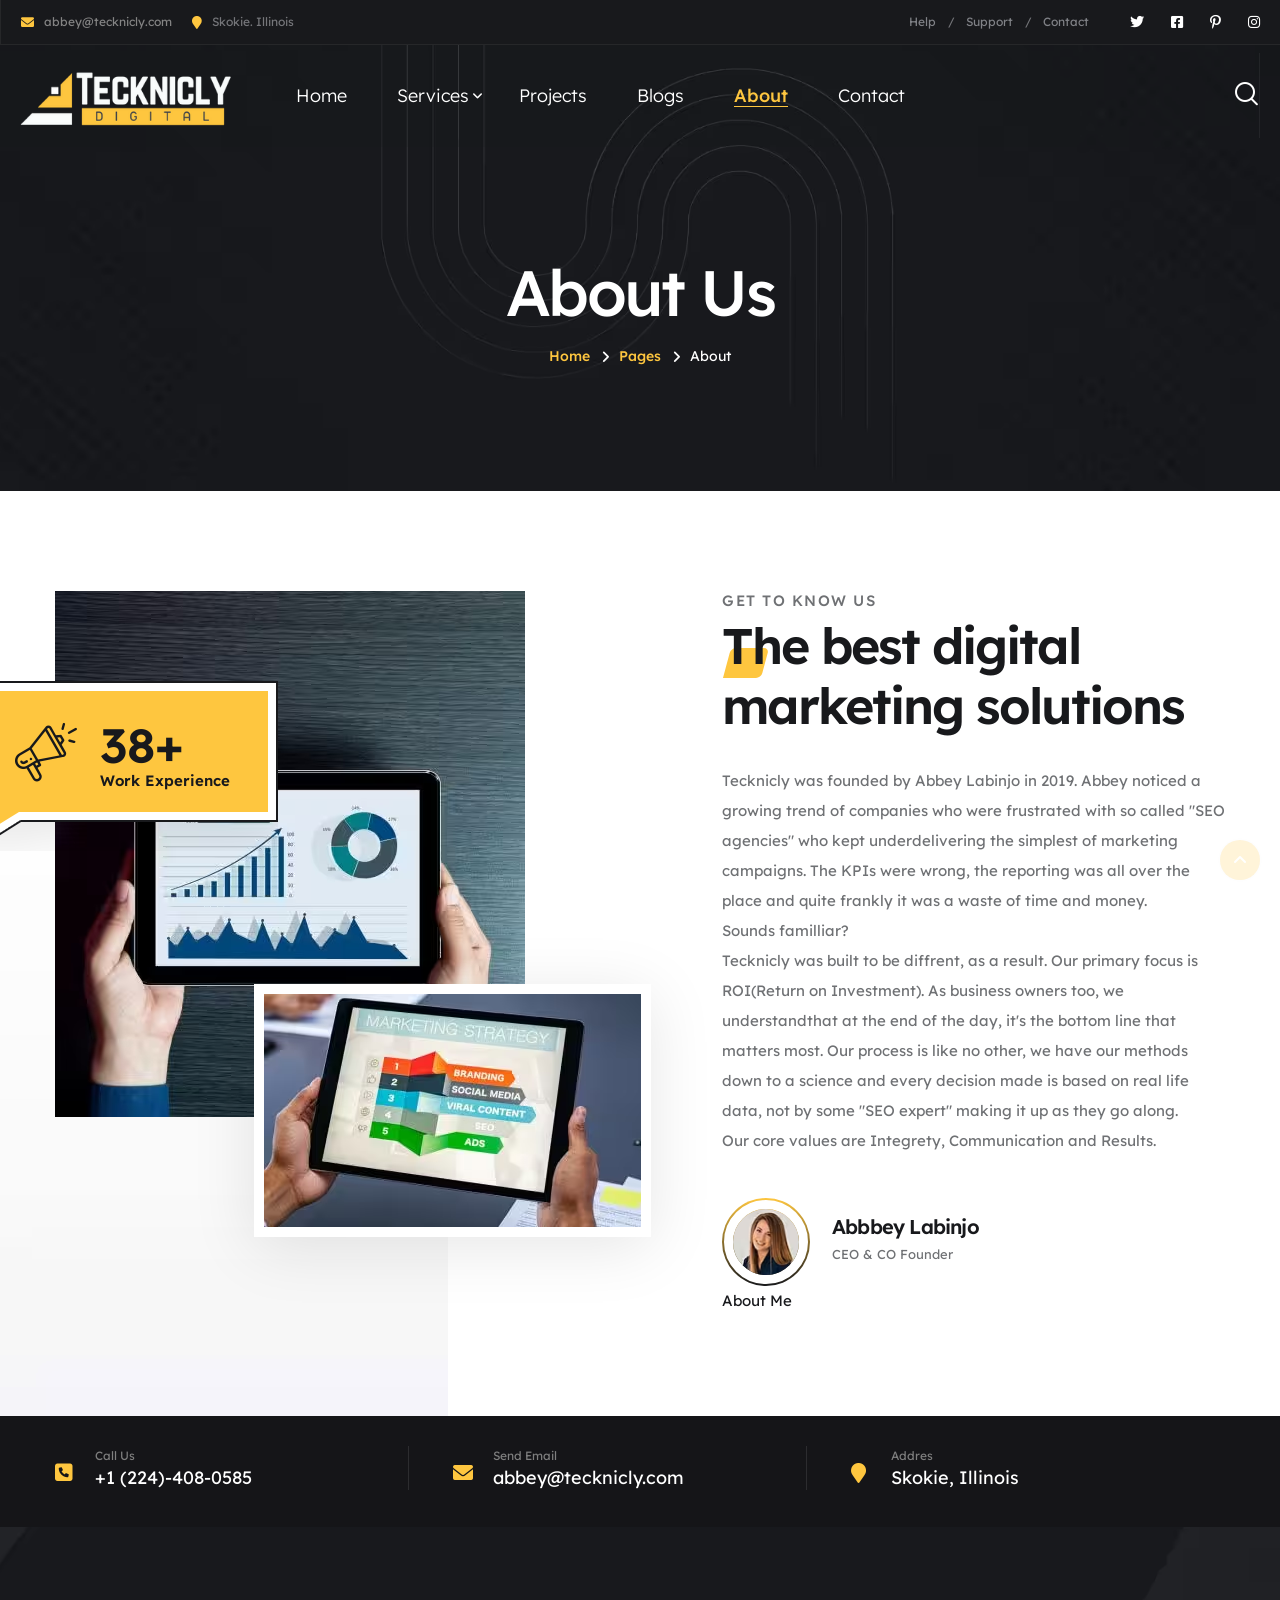
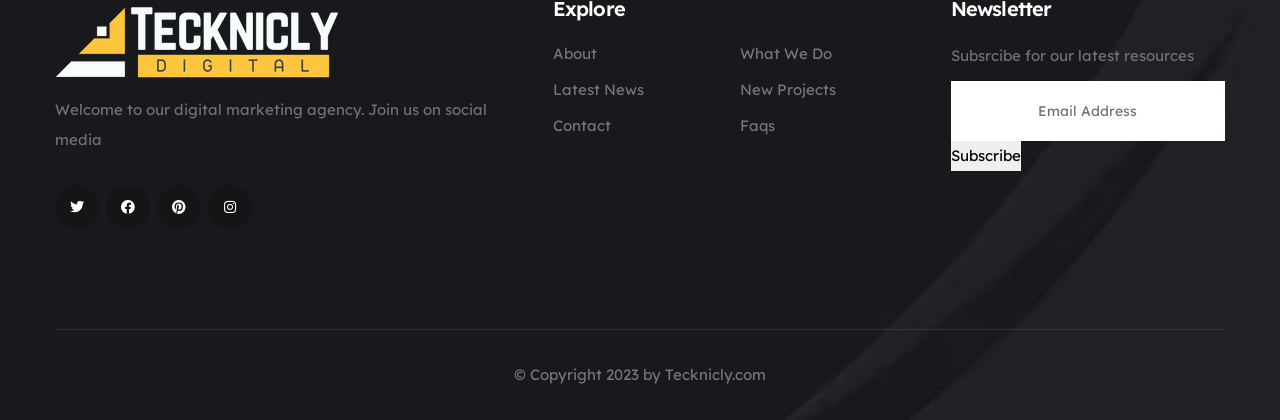
==== commit e11edf42: "refactoring" ====
--- a/about-us.html
+++ b/about-us.html
@@ -4,15 +4,8352 @@
 <meta charset="utf-8">
 <title>Tecknicly | About Us</title>
 <!-- Stylesheets -->
-<link href="css/bootstrap.min.css" rel="stylesheet">
-<link href="css/style.css" rel="stylesheet">
+
+<style>
+	@charset "UTF-8";
+
+	:root {
+		--bs-font-sans-serif: system-ui, -apple-system, "Segoe UI", Roboto, "Helvetica Neue", Arial, "Noto Sans", "Liberation Sans", sans-serif, "Apple Color Emoji", "Segoe UI Emoji", "Segoe UI Symbol", "Noto Color Emoji";
+		--bs-font-monospace: SFMono-Regular, Menlo, Monaco, Consolas, "Liberation Mono", "Courier New", monospace;
+		--bs-gradient: linear-gradient(180deg, rgba(255, 255, 255, 0.15), rgba(255, 255, 255, 0))
+	}
+
+	*,
+	::after,
+	::before {
+		box-sizing: border-box
+	}
+
+	@media (prefers-reduced-motion:no-preference) {
+		:root {
+			scroll-behavior: smooth
+		}
+	}
+
+	body {
+		margin: 0;
+		font-family: var(--bs-font-sans-serif);
+		font-size: 1rem;
+		font-weight: 400;
+		line-height: 1.5;
+		color: #212529;
+		background-color: #fff;
+		-webkit-text-size-adjust: 100%;
+		-webkit-tap-highlight-color: transparent
+	}
+
+	.h1,
+	.h2,
+	.h3,
+	.h4,
+	.h5,
+	.h6,
+	h1,
+	h2,
+	h3,
+	h4,
+	h5,
+	h6 {
+		margin-top: 0;
+		margin-bottom: .5rem;
+		font-weight: 500;
+		line-height: 1.2
+	}
+
+	.h1,
+	h1 {
+		font-size: calc(1.375rem + 1.5vw)
+	}
+
+	@media (min-width:1200px) {
+
+		.h1,
+		h1 {
+			font-size: 2.5rem
+		}
+	}
+
+	.h2,
+	h2 {
+		font-size: calc(1.325rem + .9vw)
+	}
+
+	@media (min-width:1200px) {
+
+		.h2,
+		h2 {
+			font-size: 2rem
+		}
+	}
+
+	.h3,
+	h3 {
+		font-size: calc(1.3rem + .6vw)
+	}
+
+	@media (min-width:1200px) {
+
+		.h3,
+		h3 {
+			font-size: 1.75rem
+		}
+	}
+
+	.h4,
+	h4 {
+		font-size: calc(1.275rem + .3vw)
+	}
+
+	@media (min-width:1200px) {
+
+		.h4,
+		h4 {
+			font-size: 1.5rem
+		}
+	}
+
+	.h5,
+	h5 {
+		font-size: 1.25rem
+	}
+
+	.h6,
+	h6 {
+		font-size: 1rem
+	}
+
+	p {
+		margin-top: 0;
+		margin-bottom: 1rem
+	}
+
+	address {
+		margin-bottom: 1rem;
+		font-style: normal;
+		line-height: inherit
+	}
+
+	ul {
+		padding-left: 2rem
+	}
+
+	ul {
+		margin-top: 0;
+		margin-bottom: 1rem
+	}
+
+	ul ul {
+		margin-bottom: 0
+	}
+
+	strong {
+		font-weight: bolder
+	}
+
+	.small,
+	small {
+		font-size: .875em
+	}
+
+	a {
+		color: #0d6efd;
+		text-decoration: underline
+	}
+
+	a:hover {
+		color: #0a58ca
+	}
+
+	a:not([href]):not([class]),
+	a:not([href]):not([class]):hover {
+		color: inherit;
+		text-decoration: none
+	}
+
+	figure {
+		margin: 0 0 1rem
+	}
+
+	img {
+		vertical-align: middle
+	}
+
+	table {
+		caption-side: bottom;
+		border-collapse: collapse
+	}
+
+	button {
+		border-radius: 0
+	}
+
+	button:focus:not(:focus-visible) {
+		outline: 0
+	}
+
+	button,
+	input,
+	textarea {
+		margin: 0;
+		font-family: inherit;
+		font-size: inherit;
+		line-height: inherit
+	}
+
+	button {
+		text-transform: none
+	}
+
+	[role=button] {
+		cursor: pointer
+	}
+
+	[list]::-webkit-calendar-picker-indicator {
+		display: none
+	}
+
+	[type=button],
+	[type=reset],
+	[type=submit],
+	button {
+		-webkit-appearance: button
+	}
+
+	[type=button]:not(:disabled),
+	[type=reset]:not(:disabled),
+	[type=submit]:not(:disabled),
+	button:not(:disabled) {
+		cursor: pointer
+	}
+
+	::-moz-focus-inner {
+		padding: 0;
+		border-style: none
+	}
+
+	textarea {
+		resize: vertical
+	}
+
+	::-webkit-datetime-edit-day-field,
+	::-webkit-datetime-edit-fields-wrapper,
+	::-webkit-datetime-edit-hour-field,
+	::-webkit-datetime-edit-minute,
+	::-webkit-datetime-edit-month-field,
+	::-webkit-datetime-edit-text,
+	::-webkit-datetime-edit-year-field {
+		padding: 0
+	}
+
+	::-webkit-inner-spin-button {
+		height: auto
+	}
+
+	[type=search] {
+		outline-offset: -2px;
+		-webkit-appearance: textfield
+	}
+
+	::-webkit-search-decoration {
+		-webkit-appearance: none
+	}
+
+	::-webkit-color-swatch-wrapper {
+		padding: 0
+	}
+
+	::file-selector-button {
+		font: inherit
+	}
+
+	::-webkit-file-upload-button {
+		font: inherit;
+		-webkit-appearance: button
+	}
+
+	output {
+		display: inline-block
+	}
+
+	iframe {
+		border: 0
+	}
+
+	progress {
+		vertical-align: baseline
+	}
+
+	[hidden] {
+		display: none !important
+	}
+
+	.lead {
+		font-size: 1.25rem;
+		font-weight: 300
+	}
+
+	.list-unstyled {
+		padding-left: 0;
+		list-style: none
+	}
+
+	.figure {
+		display: inline-block
+	}
+
+	.container {
+		width: 100%;
+		padding-right: var(--bs-gutter-x, .75rem);
+		padding-left: var(--bs-gutter-x, .75rem);
+		margin-right: auto;
+		margin-left: auto
+	}
+
+	@media (min-width:576px) {
+		.container {
+			max-width: 540px
+		}
+	}
+
+	@media (min-width:768px) {
+		.container {
+			max-width: 720px
+		}
+	}
+
+	@media (min-width:992px) {
+		.container {
+			max-width: 960px
+		}
+	}
+
+	@media (min-width:1200px) {
+		.container {
+			max-width: 1140px
+		}
+	}
+
+	@media (min-width:1400px) {
+		.container {
+			max-width: 1320px
+		}
+	}
+
+	.row {
+		--bs-gutter-x: 1.5rem;
+		--bs-gutter-y: 0;
+		display: flex;
+		flex-wrap: wrap;
+		margin-top: calc(var(--bs-gutter-y) * -1);
+		margin-right: calc(var(--bs-gutter-x) * -.5);
+		margin-left: calc(var(--bs-gutter-x) * -.5)
+	}
+
+	.row>* {
+		flex-shrink: 0;
+		width: 100%;
+		max-width: 100%;
+		padding-right: calc(var(--bs-gutter-x) * .5);
+		padding-left: calc(var(--bs-gutter-x) * .5);
+		margin-top: var(--bs-gutter-y)
+	}
+
+	.col {
+		flex: 1 0 0%
+	}
+
+	@media (min-width:576px) {
+		.col-sm-6 {
+			flex: 0 0 auto;
+			width: 50%
+		}
+
+		.col-sm-12 {
+			flex: 0 0 auto;
+			width: 100%
+		}
+	}
+
+	@media (min-width:768px) {
+		.col-md-6 {
+			flex: 0 0 auto;
+			width: 50%
+		}
+
+		.col-md-12 {
+			flex: 0 0 auto;
+			width: 100%
+		}
+	}
+
+	@media (min-width:992px) {
+		.col-lg-3 {
+			flex: 0 0 auto;
+			width: 25%
+		}
+
+		.col-lg-4 {
+			flex: 0 0 auto;
+			width: 33.33333333%
+		}
+
+		.col-lg-5 {
+			flex: 0 0 auto;
+			width: 41.66666667%
+		}
+
+		.col-lg-6 {
+			flex: 0 0 auto;
+			width: 50%
+		}
+
+		.col-lg-7 {
+			flex: 0 0 auto;
+			width: 58.33333333%
+		}
+
+		.col-lg-8 {
+			flex: 0 0 auto;
+			width: 66.66666667%
+		}
+
+		.col-lg-12 {
+			flex: 0 0 auto;
+			width: 100%
+		}
+	}
+
+	@media (min-width:1200px) {
+		.col-xl-3 {
+			flex: 0 0 auto;
+			width: 25%
+		}
+
+		.col-xl-4 {
+			flex: 0 0 auto;
+			width: 33.33333333%
+		}
+
+		.col-xl-5 {
+			flex: 0 0 auto;
+			width: 41.66666667%
+		}
+
+		.col-xl-6 {
+			flex: 0 0 auto;
+			width: 50%
+		}
+
+		.col-xl-7 {
+			flex: 0 0 auto;
+			width: 58.33333333%
+		}
+
+		.col-xl-8 {
+			flex: 0 0 auto;
+			width: 66.66666667%
+		}
+
+		.col-xl-10 {
+			flex: 0 0 auto;
+			width: 83.33333333%
+		}
+
+		.col-xl-12 {
+			flex: 0 0 auto;
+			width: 100%
+		}
+	}
+
+	.table {
+		--bs-table-bg: transparent;
+		--bs-table-accent-bg: transparent;
+		--bs-table-striped-color: #212529;
+		--bs-table-striped-bg: rgba(0, 0, 0, 0.05);
+		--bs-table-active-color: #212529;
+		--bs-table-active-bg: rgba(0, 0, 0, 0.1);
+		--bs-table-hover-color: #212529;
+		--bs-table-hover-bg: rgba(0, 0, 0, 0.075);
+		width: 100%;
+		margin-bottom: 1rem;
+		color: #212529;
+		vertical-align: top;
+		border-color: #dee2e6
+	}
+
+	.table>:not(caption)>*>* {
+		padding: .5rem .5rem;
+		background-color: var(--bs-table-bg);
+		border-bottom-width: 1px;
+		box-shadow: inset 0 0 0 9999px var(--bs-table-accent-bg)
+	}
+
+	.table>:not(:last-child)>:last-child>* {
+		border-bottom-color: currentColor
+	}
+
+	.form-control {
+		display: block;
+		width: 100%;
+		padding: .375rem .75rem;
+		font-size: 1rem;
+		font-weight: 400;
+		line-height: 1.5;
+		color: #212529;
+		background-color: #fff;
+		background-clip: padding-box;
+		border: 1px solid #ced4da;
+		-webkit-appearance: none;
+		-moz-appearance: none;
+		appearance: none;
+		border-radius: .25rem;
+		transition: border-color .15s ease-in-out, box-shadow .15s ease-in-out
+	}
+
+	@media (prefers-reduced-motion:reduce) {
+		.form-control {
+			transition: none
+		}
+	}
+
+	.form-control[type=file] {
+		overflow: hidden
+	}
+
+	.form-control[type=file]:not(:disabled):not([readonly]) {
+		cursor: pointer
+	}
+
+	.form-control:focus {
+		color: #212529;
+		background-color: #fff;
+		border-color: #86b7fe;
+		outline: 0;
+		box-shadow: 0 0 0 .25rem rgba(13, 110, 253, .25)
+	}
+
+	.form-control::-webkit-date-and-time-value {
+		height: 1.5em
+	}
+
+	.form-control::-moz-placeholder {
+		color: #6c757d;
+		opacity: 1
+	}
+
+	.form-control::placeholder {
+		color: #6c757d;
+		opacity: 1
+	}
+
+	.form-control:disabled {
+		background-color: #e9ecef;
+		opacity: 1
+	}
+
+	.form-control::file-selector-button {
+		padding: .375rem .75rem;
+		margin: -.375rem -.75rem;
+		-webkit-margin-end: .75rem;
+		margin-inline-end: .75rem;
+		color: #212529;
+		background-color: #e9ecef;
+		pointer-events: none;
+		border-color: inherit;
+		border-style: solid;
+		border-width: 0;
+		border-inline-end-width: 1px;
+		border-radius: 0;
+		transition: color .15s ease-in-out, background-color .15s ease-in-out, border-color .15s ease-in-out, box-shadow .15s ease-in-out
+	}
+
+	@media (prefers-reduced-motion:reduce) {
+		.form-control::file-selector-button {
+			transition: none
+		}
+	}
+
+	.form-control:hover:not(:disabled):not([readonly])::file-selector-button {
+		background-color: #dde0e3
+	}
+
+	.form-control::-webkit-file-upload-button {
+		padding: .375rem .75rem;
+		margin: -.375rem -.75rem;
+		-webkit-margin-end: .75rem;
+		margin-inline-end: .75rem;
+		color: #212529;
+		background-color: #e9ecef;
+		pointer-events: none;
+		border-color: inherit;
+		border-style: solid;
+		border-width: 0;
+		border-inline-end-width: 1px;
+		border-radius: 0;
+		-webkit-transition: color .15s ease-in-out, background-color .15s ease-in-out, border-color .15s ease-in-out, box-shadow .15s ease-in-out;
+		transition: color .15s ease-in-out, background-color .15s ease-in-out, border-color .15s ease-in-out, box-shadow .15s ease-in-out
+	}
+
+	@media (prefers-reduced-motion:reduce) {
+		.form-control::-webkit-file-upload-button {
+			-webkit-transition: none;
+			transition: none
+		}
+	}
+
+	.form-control:hover:not(:disabled):not([readonly])::-webkit-file-upload-button {
+		background-color: #dde0e3
+	}
+
+	textarea.form-control {
+		min-height: calc(1.5em + (.75rem + 2px))
+	}
+
+	.collapse:not(.show) {
+		display: none
+	}
+
+	.dropdown {
+		position: relative
+	}
+
+	.nav {
+		display: flex;
+		flex-wrap: wrap;
+		padding-left: 0;
+		margin-bottom: 0;
+		list-style: none
+	}
+
+	.navbar-collapse {
+		flex-basis: 100%;
+		flex-grow: 1;
+		align-items: center
+	}
+
+	.alert {
+		position: relative;
+		padding: 1rem 1rem;
+		margin-bottom: 1rem;
+		border: 1px solid transparent;
+		border-radius: .25rem
+	}
+
+	.alert-success {
+		color: #0f5132;
+		background-color: #d1e7dd;
+		border-color: #badbcc
+	}
+
+	@-webkit-keyframes progress-bar-stripes {
+		0% {
+			background-position-x: 1rem
+		}
+	}
+
+	@keyframes progress-bar-stripes {
+		0% {
+			background-position-x: 1rem
+		}
+	}
+
+	.progress {
+		display: flex;
+		height: 1rem;
+		overflow: hidden;
+		font-size: .75rem;
+		background-color: #e9ecef;
+		border-radius: .25rem
+	}
+
+	.carousel {
+		position: relative
+	}
+
+	@-webkit-keyframes spinner-border {
+		to {
+			transform: rotate(360deg)
+		}
+	}
+
+	@keyframes spinner-border {
+		to {
+			transform: rotate(360deg)
+		}
+	}
+
+	@-webkit-keyframes spinner-grow {
+		0% {
+			transform: scale(0)
+		}
+
+		50% {
+			opacity: 1;
+			transform: none
+		}
+	}
+
+	@keyframes spinner-grow {
+		0% {
+			transform: scale(0)
+		}
+
+		50% {
+			opacity: 1;
+			transform: none
+		}
+	}
+
+	.clearfix::after {
+		display: block;
+		clear: both;
+		content: ""
+	}
+
+	.justify-content-center {
+		justify-content: center !important
+	}
+
+	.order-1 {
+		order: 1 !important
+	}
+
+	.order-2 {
+		order: 2 !important
+	}
+
+	.mt-4 {
+		margin-top: 1.5rem !important
+	}
+
+	.mt-5 {
+		margin-top: 3rem !important
+	}
+
+	.mb-0 {
+		margin-bottom: 0 !important
+	}
+
+	.mb-3 {
+		margin-bottom: 1rem !important
+	}
+
+	.mb-4 {
+		margin-bottom: 1.5rem !important
+	}
+
+	.p-0 {
+		padding: 0 !important
+	}
+
+	.pt-0 {
+		padding-top: 0 !important
+	}
+
+	.text-center {
+		text-align: center !important
+	}
+</style>
+<style>
+	
+	@import url(animate.css);
+	@import url(owl.css);
+	@import url(jquery.fancybox.min.css);
+	@import url(linear.css);
+	@import url(fontawesome.css);
+	@import url(flaticon.css);
+	@import url(tm-bs-mp.css);
+
+	a,
+	a b,
+	a strong {
+		-webkit-transition: .3s
+	}
+
+	*,
+	a img {
+		border: none
+	}
+
+	:active,
+	:focus,
+	button {
+		outline: 0 !important
+	}
+
+	.blog-details__tags a:hover,
+	a,
+	a:focus,
+	a:hover {
+		text-decoration: none
+	}
+
+	:root {
+		--theme-color-service-block: #ffffff;
+		--theme-color-dark: #18191c;
+		--theme-color1: #fec63f;
+		--bg-theme-color1: var(--theme-color1);
+		--theme-color2: #18191c;
+		--bg-theme-color2: var(--theme-color2);
+		--text-color-bg-theme-color1: #222;
+		--text-color-bg-theme-color2: #fff;
+		--text-color: #6f7174;
+		--headings-color: var(--theme-color2);
+		--link-color: var(--theme-color2);
+		--link-hover-color: var(--theme-color2);
+		--text-font: "Lexend", sans-serif;
+		--title-font: "Lexend", sans-serif;
+		--body-font-size: 15px;
+		--body-line-height: 30px;
+		--body-font-weight: 400;
+		--line-height-heading-h1: 1em;
+		--line-height-heading: 1.2em;
+		--line-height-heading-small: 1.4em;
+		--h1-font-size: 100px;
+		--h2-font-size: 50px;
+		--h3-font-size: 36px;
+		--h4-font-size: 24px;
+		--h5-font-size: 20px;
+		--h6-font-size: 18px;
+		--h1-font-weight: 500;
+		--h2-font-weight: 600;
+		--h3-font-weight: 600;
+		--h4-font-weight: 600;
+		--h5-font-weight: 600;
+		--h6-font-weight: 600;
+		--sec-title-subtitle-color: var(--text-color);
+		--sec-title-subtitle-font-size: var(--body-font-size);
+		--sec-title-subtitle-font-family: var(--text-font);
+		--sec-title-subtitle-font-weight: 500;
+		--sec-title-subtitle-line-height: 20px;
+		--sec-title-color: var(--theme-color2);
+		--sec-title-font-size: var(--h2-font-size);
+		--sec-title-font-family: var(--title-font);
+		--sec-title-font-weight: 600;
+		--theme-service-block-background: #f8f6f1;
+		--theme-service-block-background-text-color: var(--headings-color);
+		--theme-black: #131313;
+		--container-width: 1200px;
+		--small-container-width: 1000px;
+		--large-container-width: 1310px;
+		--container-pt: 120px;
+		--container-pb: 120px
+	}
+
+	.hover-content ::-moz-selection {
+		background: var(--theme-color2);
+		color: #fff;
+		text-shadow: none
+	}
+
+	::selection {
+		background: var(--theme-color2);
+		color: #fff;
+		text-shadow: none
+	}
+
+	::-webkit-input-placeholder {
+		color: #7c858c
+	}
+
+	::-moz-input-placeholder {
+		color: #7c858c
+	}
+
+	::-ms-input-placeholder {
+		color: #7c858c
+	}
+
+	.text,
+	body,
+	p {
+		color: var(--text-color);
+		font-size: var(--body-font-size);
+		font-family: var(--text-font);
+		font-weight: var(--body-font-weight);
+		line-height: var(--body-line-height)
+	}
+
+	body {
+		background-color: #fff;
+		background-attachment: fixed;
+		-ms-word-wrap: break-word;
+		word-wrap: break-word;
+		counter-reset: my-sec-counter;
+		-webkit-font-smoothing: antialiased;
+		-moz-font-smoothing: antialiased
+	}
+
+	.link-style-one,
+	.social-icon-three li a,
+	.theme-btn,
+	h1,
+	h2,
+	h3,
+	h4,
+	h5,
+	h6 {
+		font-family: var(--title-font)
+	}
+
+	h1,
+	h2,
+	h3,
+	h4,
+	h5,
+	h6 {
+		color: var(--headings-color);
+		position: relative;
+		line-height: var(--line-height-heading-);
+		letter-spacing: -.04em;
+		margin-bottom: 1rem
+	}
+
+	h2,
+	h3,
+	h4,
+	h5 {
+		line-height: var(--line-height-heading)
+	}
+
+	h1 .small,
+	h1 small,
+	h2 .small,
+	h2 small,
+	h3 .small,
+	h3 small,
+	h4 .small,
+	h4 small,
+	h5 .small,
+	h5 small,
+	h6 .small,
+	h6 small {
+		font-weight: 400;
+		line-height: 1;
+		color: var(--headings-color)
+	}
+
+	h1 a,
+	h2 a,
+	h3 a,
+	h4 a,
+	h5 a,
+	h6 a {
+		color: inherit;
+		font-weight: inherit
+	}
+
+	h1 {
+		font-size: var(--h1-font-size);
+		font-weight: var(--h1-font-weight);
+		line-height: var(--line-height-heading-h1)
+	}
+
+	h2 {
+		font-size: var(--h2-font-size);
+		font-weight: var(--h2-font-weight)
+	}
+
+	h3 {
+		font-size: var(--h3-font-size);
+		font-weight: var(--h3-font-weight)
+	}
+
+	h4 {
+		font-size: var(--h4-font-size);
+		font-weight: var(--h4-font-weight)
+	}
+
+	h5 {
+		font-size: var(--h5-font-size);
+		font-weight: var(--h5-font-weight)
+	}
+
+	h6 {
+		font-size: var(--h6-font-size);
+		font-weight: var(--h6-font-weight);
+		line-height: var(--line-height-heading-small)
+	}
+
+	.benefit,
+	.benefit-block h5,
+	.btn-style-one:hover,
+	.contact-info-block .inner .text a,
+	.footer-bottom .copyright-text a:hover,
+	.header-top .useful-links li a:hover,
+	.list-style-four li a:hover,
+	.main-menu .navigation>li>a:hover,
+	.mobile-menu .navigation li.current>a,
+	.mobile-menu .navigation li:hover>a,
+	.myh2,
+	.page-breadcrumb li a:hover,
+	.sec-title.service-block h1,
+	.sec-title.service-block h2,
+	.service-sidebar .service-sidebar-single-btn .thm-btn:hover span::before,
+	.service-sidebar .service-sidebar-single-contact-box .icon:hover span::before,
+	.social-icon-two li a:hover,
+	.testimonial-block .inner-box:hover .content-box .info-box .designation,
+	.user-links li a:hover {
+		color: #fff
+	}
+
+	.about-section .content-column .author-info .name,
+	.about-section-two .info-box .text,
+	.accordion-box .block .acc-content .content .text,
+	.accordion-box .block:last-child,
+	.contact-form .form-group:last-child,
+	.faqs-section .content-column .image-box .image,
+	.service-list li:last-child,
+	.service-sidebar .service-sidebar-single-services ul li:last-child,
+	.skills .skill-item:last-child,
+	.testimonial-block .info-box .name,
+	.testimonial-section-two .title-column .sec-title,
+	.why-choose-us .image-column .image-box .image,
+	.why-choose-us .info-box .title,
+	.why-choose-us-two .info-box .title,
+	table p {
+		margin-bottom: 0
+	}
+
+	.about-section-two .info-box .title,
+	p {
+		margin-bottom: 20px
+	}
+
+	.call-to-action-two .info-box .mail:hover,
+	.call-to-action-two .info-box .num:hover,
+	.project-block .content-box .title a:hover,
+	p a:not(.button):not(.btn):focus,
+	p a:not(.button):not(.btn):hover {
+		text-decoration: underline
+	}
+
+	a {
+		color: var(--link-color);
+		font-weight: var(--body-font-weight);
+		cursor: pointer;
+		transition: .3s
+	}
+
+	a:focus,
+	a:hover {
+		color: inherit;
+		outline: 0
+	}
+
+	a b,
+	a strong {
+		transition: .3s
+	}
+
+	.newsletter-widget .text,
+	address,
+	blockquote,
+	dd,
+	dl,
+	fieldset,
+	ol,
+	pre,
+	table,
+	ul {
+		margin-bottom: 10px
+	}
+
+	*,
+	li,
+	ol,
+	ul {
+		margin: 0
+	}
+
+	ol,
+	ul {
+		list-style-position: inside;
+		padding: 0
+	}
+
+	b,
+	strong {
+		color: #333;
+		font-weight: var(--body-font-weight-bold)
+	}
+
+	iframe {
+		border: none !important
+	}
+
+	.about-section-two .image-column .image-2 img,
+	.container .container,
+	.faqs-section .content-column .image-box .image img,
+	.tm-boxed-layout .container .container,
+	.tm-boxed-layout.tm-container-100pr .page-wrapper .container,
+	.tm-boxed-layout.tm-container-100pr .page-wrapper .container-fluid,
+	.user-links li a:hover:before,
+	.why-choose-us .image-column .image-box .image img {
+		width: 100%
+	}
+
+	.container .container,
+	.container .container-fluid,
+	.container-fluid .container,
+	.container-fluid .container-fluid,
+	.tm-boxed-layout.tm-container-1230px .container .container,
+	.tm-boxed-layout.tm-container-1230px .container .container-fluid,
+	.tm-boxed-layout.tm-container-1230px .container-fluid .container,
+	.tm-boxed-layout.tm-container-1230px .container-fluid .container-fluid,
+	.tm-boxed-layout.tm-container-1300px .container .container,
+	.tm-boxed-layout.tm-container-1300px .container .container-fluid,
+	.tm-boxed-layout.tm-container-1300px .container-fluid .container,
+	.tm-boxed-layout.tm-container-1300px .container-fluid .container-fluid,
+	.tm-boxed-layout.tm-container-1340px .container .container,
+	.tm-boxed-layout.tm-container-1340px .container .container-fluid,
+	.tm-boxed-layout.tm-container-1340px .container-fluid .container,
+	.tm-boxed-layout.tm-container-1340px .container-fluid .container-fluid,
+	.tm-boxed-layout.tm-container-1440px .container .container,
+	.tm-boxed-layout.tm-container-1440px .container .container-fluid,
+	.tm-boxed-layout.tm-container-1440px .container-fluid .container,
+	.tm-boxed-layout.tm-container-1440px .container-fluid .container-fluid,
+	.tm-boxed-layout.tm-container-1500px .container .container,
+	.tm-boxed-layout.tm-container-1500px .container .container-fluid,
+	.tm-boxed-layout.tm-container-1500px .container-fluid .container,
+	.tm-boxed-layout.tm-container-1500px .container-fluid .container-fluid,
+	.tm-boxed-layout.tm-container-1600px .container .container,
+	.tm-boxed-layout.tm-container-1600px .container .container-fluid,
+	.tm-boxed-layout.tm-container-1600px .container-fluid .container,
+	.tm-boxed-layout.tm-container-1600px .container-fluid .container-fluid,
+	.tm-boxed-layout.tm-container-970px .container .container,
+	.tm-boxed-layout.tm-container-970px .container .container-fluid,
+	.tm-boxed-layout.tm-container-970px .container-fluid .container,
+	.tm-boxed-layout.tm-container-970px .container-fluid .container-fluid {
+		padding-left: 0;
+		padding-right: 0
+	}
+
+	section>.container,
+	section>.container-fluid {
+		padding-top: var(--container-pt);
+		padding-bottom: var(--container-pt)
+	}
+
+	.form-control,
+	.input-text {
+		height: calc(2.25rem + 27px);
+		padding: 14px 30px;
+		outline: 0;
+		background-color: #f4f5f8;
+		border: 1px solid #f4f5f8;
+		color: #686a6f;
+		font-size: .9rem;
+		width: 100%
+	}
+
+	.form-control::-webkit-input-placeholder,
+	.input-text::-webkit-input-placeholder {
+		color: #686a6f;
+		opacity: 1
+	}
+
+	.form-control::-moz-placeholder,
+	.input-text::-moz-placeholder {
+		color: #686a6f;
+		opacity: 1
+	}
+
+	.form-control:-ms-input-placeholder,
+	.input-text:-ms-input-placeholder {
+		opacity: 1;
+		color: #686a6f
+	}
+
+	.form-control::-ms-input-placeholder,
+	.input-text::-ms-input-placeholder {
+		opacity: 1;
+		color: #686a6f
+	}
+
+	.form-control::placeholder,
+	.input-text::placeholder {
+		color: #686a6f;
+		opacity: 1
+	}
+
+	.about-section-two .info-box .inner:hover .icon,
+	.accordion-box .block .acc-btn.active .icon,
+	.color1,
+	.link-style-one:hover,
+	.list-style-one li i,
+	.list-style-two li a:hover,
+	.main-header .ui-btn:hover,
+	.main-menu .navigation>li>ul>li:hover>a,
+	.main-menu .navigation>li>ul>li>ul>li>a:hover,
+	.news-block .content-box .post-info li a:hover,
+	.news-block .content-box .title:hover,
+	.service-sidebar .service-sidebar-single .sidebar-service-list ul li.current a i,
+	.service-sidebar .service-sidebar-single-contact-box .phone a:hover,
+	.service-sidebar .service-sidebar-single-services ul li a:hover i,
+	.social-icon-one li a:hover,
+	.testimonial-block-two .inner-box:hover .info-box .name {
+		color: var(--theme-color1)
+	}
+
+	textarea.form-control {
+		height: auto;
+		padding-top: 15px;
+		padding-bottom: 15px
+	}
+
+	.tm-boxed-layout {
+		background-color: #444;
+		padding: 40px 15px
+	}
+
+	.page-wrapper,
+	.preloader,
+	.team-contact-form input[type=email],
+	.team-contact-form input[type=text],
+	.tm-boxed-layout .footer,
+	.tm-boxed-layout .header,
+	.tm-boxed-layout .header .navbar-default,
+	.tm-boxed-layout section {
+		background-color: #fff
+	}
+
+	.tm-boxed-layout.layer-overlay:before {
+		z-index: -1
+	}
+
+	.tm-boxed-layout .page-wrapper {
+		margin: 0 auto;
+		overflow: hidden
+	}
+
+	@media (min-width:1200px) {
+		.tm-boxed-layout .page-wrapper {
+			width: 1170px
+		}
+
+		.tm-boxed-layout .container {
+			width: 1140px
+		}
+	}
+
+	@media (min-width:1000px) {
+		.tm-boxed-layout.tm-container-970px .page-wrapper {
+			width: 970px
+		}
+	}
+
+	.tm-boxed-layout.tm-container-970px .container,
+	.tm-boxed-layout.tm-container-970px .container-fluid {
+		padding-left: 20px;
+		padding-right: 20px
+	}
+
+	@media (min-width:1300px) {
+		.tm-boxed-layout.tm-container-1230px .page-wrapper {
+			width: 1230px
+		}
+	}
+
+	.tm-boxed-layout.tm-container-1230px .container,
+	.tm-boxed-layout.tm-container-1230px .container-fluid,
+	.tm-boxed-layout.tm-container-1300px .container,
+	.tm-boxed-layout.tm-container-1300px .container-fluid,
+	.tm-boxed-layout.tm-container-1340px .container,
+	.tm-boxed-layout.tm-container-1340px .container-fluid,
+	.tm-boxed-layout.tm-container-1440px .container,
+	.tm-boxed-layout.tm-container-1440px .container-fluid,
+	.tm-boxed-layout.tm-container-1500px .container,
+	.tm-boxed-layout.tm-container-1500px .container-fluid,
+	.tm-boxed-layout.tm-container-1600px .container,
+	.tm-boxed-layout.tm-container-1600px .container-fluid {
+		width: 100%;
+		padding-left: 20px;
+		padding-right: 20px
+	}
+
+	*,
+	li,
+	ul {
+		padding: 0
+	}
+
+	@media (min-width:1400px) {
+
+		.container,
+		.container-lg,
+		.container-md,
+		.container-sm,
+		.container-xl,
+		.container-xxl {
+			max-width: var(--container-width)
+		}
+
+		.tm-boxed-layout.tm-container-1300px .page-wrapper {
+			width: 1300px
+		}
+
+		.tm-boxed-layout.tm-container-1340px .page-wrapper {
+			width: 1340px
+		}
+
+		.tm-boxed-layout.tm-container-1440px .page-wrapper {
+			width: 1440px
+		}
+	}
+
+	@media (min-width:1560px) {
+		.tm-boxed-layout.tm-container-1500px .page-wrapper {
+			width: 1500px
+		}
+	}
+
+	@media (min-width:1660px) {
+		.tm-boxed-layout.tm-container-1600px .page-wrapper {
+			width: 1600px
+		}
+	}
+
+	.tm-boxed-layout.tm-container-100pr .page-wrapper {
+		width: 95%
+	}
+
+	.tm-boxed-layout.container-shadow .page-wrapper {
+		-webkit-box-shadow: 0 0 25px 0 #777;
+		box-shadow: 0 0 25px 0 #777
+	}
+
+	.tm-boxed-layout .header .navbar-default {
+		border-color: #fff;
+		padding: 0
+	}
+
+	.tm-boxed-layout .header .navbar-default .navbar-nav>li>a {
+		padding: 30px 5px
+	}
+
+	.tm-boxed-layout .header .navbar-default .navbar-collapse {
+		background-color: #fff;
+		border-color: #fff;
+		margin-right: 30px
+	}
+
+	.devider,
+	.mobile-menu .navigation,
+	.mobile-menu .navigation li>ul>li:first-child,
+	.mobile-menu .social-links {
+		border-top: 1px solid rgba(255, 255, 255, .1)
+	}
+
+	.tm-boxed-layout .header #header-logo {
+		margin: 0;
+		padding-top: 27px
+	}
+
+	.tm-boxed-layout .banner-section .slide-item {
+		min-height: 540px
+	}
+
+	.tm-boxed-layout .banner-section .slide-item .content-box {
+		padding: 150px 0 220px
+	}
+
+	.tm-boxed-layout .banner-section-three .content-box,
+	.tm-boxed-layout .banner-section-two .content-box {
+		padding: 250px 0 150px
+	}
+
+	.tm-boxed-layout .banner-section-four .content-box {
+		padding: 130px 0
+	}
+
+	@media (max-width:1200px) {
+		.tm-boxed-layout {
+			padding-top: 15px
+		}
+
+		.tm-boxed-layout .header .navbar-default .navbar-nav>li>a {
+			padding: 10px
+		}
+
+		.tm-boxed-layout .header .navbar-default .navbar-collapse {
+			margin-right: 15px
+		}
+
+		.tm-boxed-layout .navbar-header {
+			padding: 15px 0
+		}
+
+		.tm-boxed-layout .navbar-collapse .navbar-nav li a .caret {
+			margin-right: 0
+		}
+	}
+
+	* {
+		outline: 0;
+		font-size: 100%
+	}
+
+	.list-style-four li:before,
+	.scroll-to-top,
+	.social-icon-two li a {
+		border-radius: 50%;
+		text-align: center
+	}
+
+	textarea {
+		overflow: hidden;
+		resize: none
+	}
+
+	button {
+		cursor: pointer
+	}
+
+	img {
+		display: inline-block;
+		max-width: 100%;
+		height: auto
+	}
+
+	li,
+	ul {
+		list-style: none
+	}
+
+	.footer-bottom .copyright-text a,
+	.title a {
+		color: inherit
+	}
+
+	.about-section .content-column .info-box:hover .icon,
+	.btn-style-one.hover-service-block:hover,
+	.color2,
+	.contact-section .outer-box .sec-title .sub-title,
+	.mobile-menu .social-links li a:hover,
+	.sidebar-service-list li a:hover,
+	.sidebar-service-list li.current a,
+	.sticky-header .main-menu .navigation>li.current>a,
+	.sticky-header .main-menu .navigation>li:hover>a,
+	.sticky-header .main-menu .navigation>li>a,
+	.sticky-header .mobile-nav-toggler,
+	.testimonial-section-two .title-column .sec-title .sub-title,
+	.testimonial-section-two .title-column .sec-title .text {
+		color: var(--theme-color2)
+	}
+
+	.color3,
+	.social-icon-five li a:hover,
+	.social-icon-four li a:hover {
+		color: var(--theme-color3)
+	}
+
+	.page-wrapper {
+		position: relative;
+		margin: 0 auto;
+		width: 100%;
+		min-width: 300px;
+		overflow: hidden;
+		z-index: 99
+	}
+
+	.auto-container,
+	.large-container,
+	.small-container {
+		position: static;
+		padding: 0 15px;
+		width: 100%;
+		margin: 0 auto
+	}
+
+	.large-container {
+		max-width: var(--large-container-width)
+	}
+
+	.auto-container {
+		max-width: var(--container-width)
+	}
+
+	.small-container {
+		max-width: var(--small-container-width)
+	}
+
+	.pull-right {
+		float: right
+	}
+
+	.pull-left {
+		float: left
+	}
+
+	.dropdown-toggle::after,
+	.tabs-box .tab {
+		display: none
+	}
+
+	.preloader {
+		position: fixed;
+		left: 0;
+		top: 0;
+		width: 100%;
+		height: 100%;
+		z-index: 999999
+	}
+
+	.scroll-to-top {
+		position: fixed;
+		right: 20px;
+		bottom: 20px;
+		width: 40px;
+		font-size: 16px;
+		line-height: 40px;
+		color: #fff;
+		cursor: pointer;
+		background-color: var(--theme-color1);
+		z-index: 100;
+		display: none;
+		margin: 0 auto;
+		-webkit-box-shadow: 0 0 5px rgba(0, 0, 0, .1);
+		box-shadow: 0 0 5px rgba(0, 0, 0, .1);
+		-webkit-transition: .3s;
+		transition: .3s
+	}
+
+	.bg,
+	.main-menu .navigation>li.current:before,
+	.main-menu .navigation>li:hover:before,
+	.social-icon-three li a:hover:before {
+		width: 100%;
+		left: 0
+	}
+
+	.scroll-to-top:hover {
+		background: var(--theme-color3);
+		color: #fff
+	}
+
+	.link-style-one {
+		position: relative;
+		display: -webkit-inline-box;
+		display: -ms-inline-flexbox;
+		display: inline-flex;
+		-webkit-box-align: center;
+		-ms-flex-align: center;
+		align-items: center;
+		font-size: 12px;
+		line-height: 20px;
+		font-weight: 600;
+		overflow: hidden;
+		letter-spacing: .01em;
+		text-transform: uppercase;
+		color: var(--theme-color2)
+	}
+
+	.link-style-one:before {
+		position: absolute;
+		left: 0;
+		right: 18px;
+		bottom: 2px;
+		height: 1px;
+		background-color: var(--bg-theme-color1);
+		content: "";
+		-webkit-transition: .3s;
+		transition: .3s
+	}
+
+	.link-style-one i {
+		position: relative;
+		top: 1px;
+		display: block;
+		font-size: 14px;
+		margin-left: 5px;
+		-webkit-transform: rotate(45deg);
+		transform: rotate(45deg)
+	}
+
+	.link-style-one:hover:before {
+		right: 100%
+	}
+
+	.list-style-one {
+		position: relative;
+		display: -webkit-box;
+		display: -ms-flexbox;
+		display: flex;
+		padding: 12px 0
+	}
+
+	.list-style-one li,
+	.list-style-two,
+	.list-style-two.two-col {
+		display: -webkit-box;
+		display: -ms-flexbox
+	}
+
+	.list-style-one li {
+		position: relative;
+		display: flex;
+		-webkit-box-align: center;
+		-ms-flex-align: center;
+		align-items: center;
+		font-size: 12px;
+		line-height: 20px;
+		font-weight: 400;
+		color: #75767a;
+		margin-right: 20px
+	}
+
+	.list-style-three li,
+	.list-style-two li {
+		color: var(--theme-color2);
+		position: relative
+	}
+
+	.list-style-one li i {
+		position: relative;
+		top: 1px;
+		font-size: 13px;
+		line-height: 20px;
+		margin-right: 10px
+	}
+
+	.list-style-one li a {
+		display: block;
+		color: #848484;
+		-webkit-transition: .3s;
+		transition: .3s
+	}
+
+	.btn-style-one.service-block-bg:hover,
+	.list-style-one li a:hover,
+	.list-style-two.service-block li,
+	.main-header .info-btn:hover,
+	.services-section .sec-title h2 {
+		color: var(--theme-color-service-block)
+	}
+
+	.list-style-two {
+		position: relative;
+		display: flex;
+		-webkit-box-orient: vertical;
+		-webkit-box-direction: normal;
+		-ms-flex-direction: column;
+		flex-direction: column;
+		-ms-flex-wrap: wrap;
+		flex-wrap: wrap;
+		margin-bottom: 30px
+	}
+
+	.list-style-two li {
+		font-size: 20px;
+		line-height: 30px;
+		font-weight: 400;
+		letter-spacing: -.02em;
+		padding-left: 40px;
+		-webkit-transition: .3s;
+		transition: .3s;
+		margin-bottom: 10px
+	}
+
+	.list-style-two li i {
+		position: absolute;
+		left: 0;
+		top: 0;
+		color: var(--theme-color1);
+		font-size: 20px;
+		line-height: 30px;
+		-webkit-transition: .3s;
+		transition: .3s
+	}
+
+	.list-style-two li a {
+		display: inline-block;
+		font-weight: inherit;
+		-webkit-transition: .3s;
+		transition: .3s
+	}
+
+	.list-style-two.service-block li i {
+		color: #42d9be
+	}
+
+	.list-style-two.two-col {
+		display: flex;
+		-ms-flex-wrap: wrap;
+		flex-wrap: wrap;
+		-webkit-box-orient: horizontal;
+		-webkit-box-direction: normal;
+		-ms-flex-direction: service-block;
+		flex-direction: service-block
+	}
+
+	.about-section .content-column .author-info,
+	.banner-carousel .owl-nav,
+	.call-to-action-two .info-box,
+	.faq-block .title-box,
+	.mobile-menu .menu-box,
+	.testimonial-section .title-column .info-box {
+		-webkit-box-orient: vertical;
+		-webkit-box-direction: normal
+	}
+
+	.list-style-two.two-col li {
+		max-width: 50%;
+		-webkit-box-flex: 0;
+		-ms-flex: 0 0 50%;
+		flex: 0 0 50%;
+		padding-right: 20px
+	}
+
+	.about-section-two .content-column .inner-column,
+	.about-section-two .image-column .inner-column,
+	.about-section-two .info-box .inner,
+	.accordion-box,
+	.call-to-action .outer-box .title .selected,
+	.contact-form,
+	.contact-section,
+	.list-style-four,
+	.list-style-three,
+	.main-menu,
+	.main-slider h1 .selected,
+	.news-block .image-box,
+	.service-block-two .inner-box .image-box,
+	.social-icon-two li a i,
+	.tabs-box,
+	.testimonial-block .inner-box,
+	.testimonial-block-two .info-box,
+	.why-choose-us .image-column .image-box,
+	.why-choose-us-two .info-box .inner {
+		position: relative
+	}
+
+	.list-style-three li {
+		padding: 15px 30px 15px 55px;
+		font-size: 16px;
+		line-height: 30px;
+		font-weight: 700;
+		letter-spacing: -.04em;
+		background-color: #ebf1f5;
+		margin-bottom: 8px
+	}
+
+	.list-style-three li i {
+		position: absolute;
+		left: 30px;
+		top: 15px;
+		font-size: 15px;
+		line-height: 30px;
+		color: var(--theme-color1)
+	}
+
+	.list-style-three.dark li {
+		background-color: rgba(0, 0, 0, .5);
+		font-size: 14px;
+		line-height: 28px;
+		color: #fff;
+		font-weight: 400
+	}
+
+	.list-style-three.dark li i {
+		font-size: 12px
+	}
+
+	.list-style-three.two-column,
+	.user-links.two-column {
+		display: -webkit-box;
+		display: -ms-flexbox;
+		display: flex;
+		-ms-flex-wrap: wrap;
+		flex-wrap: wrap
+	}
+
+	.list-style-three.two-column li {
+		max-width: 50%;
+		margin-right: 30px
+	}
+
+	.list-style-four li {
+		position: relative;
+		font-size: 20px;
+		line-height: 26px;
+		font-weight: 600;
+		color: #2e2d2d;
+		padding-left: 45px;
+		margin-bottom: 18px
+	}
+
+	.list-style-four li:before {
+		height: 30px;
+		width: 30px;
+		position: absolute;
+		left: 0;
+		top: 0;
+		content: "\f00c";
+		color: #fff;
+		font-size: 14px;
+		line-height: 30px;
+		font-weight: 700;
+		font-family: "Font Awesome 6 Pro";
+		background: var(--gradient-1)
+	}
+
+	.list-style-four li a {
+		display: inline-block;
+		color: #fff;
+		-webkit-transition: .3s;
+		transition: .3s
+	}
+
+	.social-icon-one li a,
+	.social-icon-three li a,
+	.social-icon-two li a {
+		position: relative;
+		display: block;
+		color: #fff
+	}
+
+	.social-icon-one {
+		position: relative;
+		display: -webkit-box;
+		display: -ms-flexbox;
+		display: flex;
+		-ms-flex-wrap: wrap;
+		flex-wrap: wrap
+	}
+
+	.social-icon-one li {
+		position: relative;
+		margin-left: 27px
+	}
+
+	.social-icon-one li:first-child {
+		margin-left: 0
+	}
+
+	.social-icon-one li a {
+		line-height: 40px;
+		height: 40px;
+		text-align: center;
+		font-size: 14px;
+		-webkit-transition: .3s;
+		transition: .3s
+	}
+
+	.header-top,
+	.social-icon-two {
+		position: relative;
+		display: -webkit-box;
+		display: -ms-flexbox;
+		display: flex
+	}
+
+	.social-icon-two li {
+		position: relative;
+		display: -webkit-box;
+		display: -ms-flexbox;
+		display: flex;
+		margin-right: 7px
+	}
+
+	.contact-list-one li:last-child,
+	.main-menu .navigation>li:last-child,
+	.social-icon-two li:last-child {
+		margin-right: 0
+	}
+
+	.social-icon-two li a {
+		height: 44px;
+		width: 44px;
+		line-height: 44px;
+		font-size: 14px;
+		background-color: #151518;
+		-webkit-transition: .3s;
+		transition: .3s
+	}
+
+	.social-icon-two li a::before {
+		position: absolute;
+		left: 0;
+		top: 0;
+		height: 100%;
+		width: 100%;
+		-webkit-transform: scale(0);
+		transform: scale(0);
+		background-color: var(--theme-color1);
+		content: "";
+		-webkit-transition: .3s;
+		transition: .3s;
+		border-radius: 50px
+	}
+
+	.social-icon-two li a:hover:before {
+		-webkit-transform: scale(1);
+		transform: scale(1)
+	}
+
+	.blog-details__meta,
+	.header-top .top-left,
+	.header-top .top-right,
+	.project-details__social,
+	.social-icon-five,
+	.social-icon-four,
+	.social-icon-three,
+	.theme-btn .btn-title {
+		position: relative;
+		display: -webkit-box;
+		display: -ms-flexbox;
+		display: flex;
+		-webkit-box-align: center;
+		-ms-flex-align: center;
+		align-items: center
+	}
+
+	.bg,
+	.devider {
+		position: absolute
+	}
+
+	.social-icon-three li {
+		position: relative;
+		margin-right: 30px
+	}
+
+	.social-icon-three li a {
+		font-size: 18px;
+		line-height: 24px;
+		letter-spacing: .05em;
+		background: 0 0;
+		font-weight: 400;
+		-webkit-transition: .3s;
+		transition: .3s
+	}
+
+	.social-icon-three li a:before {
+		position: absolute;
+		left: 50%;
+		top: 50%;
+		height: 2px;
+		width: 0;
+		background-color: #fff;
+		content: "";
+		-webkit-transition: .3s;
+		transition: .3s
+	}
+
+	.social-icon-five li a,
+	.social-icon-four li a {
+		position: relative;
+		-webkit-transition: .3s;
+		display: block
+	}
+
+	.social-icon-four li {
+		position: relative;
+		margin: 0 12px
+	}
+
+	.social-icon-four li a {
+		font-size: 14px;
+		line-height: 30px;
+		color: var(--theme-color2);
+		transition: .3s
+	}
+
+	.social-icon-five li {
+		position: relative;
+		margin-right: 7px
+	}
+
+	.social-icon-five li a {
+		height: 34px;
+		width: 34px;
+		border: 1px solid rgba(135, 140, 143, .32);
+		font-size: 12px;
+		text-align: center;
+		line-height: 32px;
+		color: #bcb5b5;
+		border-radius: 50%;
+		transition: .3s
+	}
+
+	.bg {
+		top: 0;
+		height: 100%;
+		background-repeat: no-repeat;
+		background-position: center;
+		background-size: cover
+	}
+
+	.bg-pattern-1 {
+		background-image: url(../images/icons/pattern-1.avif)
+	}
+
+	.bg-pattern-2 {
+		background-image: url(../images/icons/pattern-2.avif)
+	}
+
+	.bg-pattern-3 {
+		background-image: url(../images/icons/pattern-3.avif)
+	}
+
+	.bg-pattern-4 {
+		background-image: url(../images/icons/pattern-4.avif)
+	}
+
+	.bg-pattern-5 {
+		background-image: url(../images/icons/pattern-5.avif)
+	}
+
+	.bg-pattern-6 {
+		background-image: url(../images/icons/pattern-6.avif)
+	}
+
+	.bg-pattern-7 {
+		background-image: url(../images/icons/pattern-7.avif)
+	}
+
+	.bg-pattern-8 {
+		background-image: url(../images/icons/pattern-8.avif)
+	}
+
+	.bg-pattern-9 {
+		background-image: url(../images/icons/pattern-9.avif)
+	}
+
+	.bg-pattern-10 {
+		background-image: url(../images/icons/pattern-10.avif)
+	}
+
+	.bg-pattern-11 {
+		background-image: url(../images/icons/pattern-11.avif)
+	}
+
+	.bg-pattern-12 {
+		background-image: url(../images/icons/pattern-12.avif)
+	}
+
+	.bg-pattern-13 {
+		background-image: url(../images/icons/pattern-13.avif)
+	}
+
+	.bg-pattern-14 {
+		background-image: url(../images/icons/pattern-14.avif)
+	}
+
+	.devider {
+		padding: 0;
+		margin: 0 auto;
+		width: 80%;
+		left: 0;
+		right: 0;
+		top: 0
+	}
+
+	.accordion-box .block .acc-content.current,
+	.tabs-box .active-tab {
+		display: block
+	}
+
+	.nav-style-one .next .icon,
+	.nav-style-one .prev .icon,
+	.play-btn {
+		position: relative;
+		display: inline-block
+	}
+
+	.play-btn:hover .icon {
+		background-color: var(--theme-color-service-block);
+		color: var(--theme-color1);
+		-webkit-transform: rotate(-180deg) scale(-1);
+		transform: rotate(-180deg) scale(-1)
+	}
+
+	.btn-style-one.dark-bg::before,
+	.play-btn .icon,
+	.select2-container--default .select2-results__option--highservice-blocked[aria-selected],
+	.testimonial-block .inner-box:hover .content-box .info-box {
+		background-color: var(--bg-theme-color1)
+	}
+
+	.play-btn .icon {
+		height: 110px;
+		width: 110px;
+		border-radius: 50%;
+		font-size: 28px;
+		color: var(--theme-color2);
+		display: -webkit-box;
+		display: -ms-flexbox;
+		display: flex;
+		-webkit-box-align: center;
+		-ms-flex-align: center;
+		align-items: center;
+		-webkit-box-pack: center;
+		-ms-flex-pack: center;
+		justify-content: center;
+		-webkit-transition: .3s;
+		transition: .3s
+	}
+
+	.play-btn .circle-text img {
+		position: relative;
+		display: inline-block;
+		-webkit-animation: 60s linear infinite fa-spin;
+		animation: 60s linear infinite fa-spin
+	}
+
+	.select2-dropdown {
+		border: 1px solid #eee
+	}
+
+	.select2-results__option {
+		padding: 0 10px;
+		color: #7c858c;
+		border: 0
+	}
+
+	.select2-container--default .select2-selection--single .select2-selection__rendered {
+		color: #7c858c;
+		padding-left: 0
+	}
+
+	.select2-container--default .select2-search--dropdown .select2-search__field {
+		height: 30px
+	}
+
+	.select2-container--default .select2-selection--single .select2-selection__arservice-block {
+		bottom: 1px;
+		height: auto;
+		width: 40px;
+		display: -webkit-box;
+		display: -ms-flexbox;
+		display: flex;
+		-webkit-box-align: center;
+		-ms-flex-align: center;
+		align-items: center;
+		-webkit-box-pack: center;
+		-ms-flex-pack: center;
+		justify-content: center;
+		font-size: 12px;
+		color: #7c858c
+	}
+
+	.select2-container--default .select2-selection--single .select2-selection__arservice-block:before {
+		position: relative;
+		content: "\f107";
+		font-family: "Font Awesome 6 Pro"
+	}
+
+	.contact-info-block:last-child .inner:before,
+	.counter-block:last-child .inner:before,
+	.header-top .useful-links li:first-child:before,
+	.main-menu .navbar-header,
+	.mobile-menu .navigation li>ul,
+	.mobile-menu .navigation li>ul>li>ul,
+	.page-breadcrumb li:last-child::after,
+	.select2-container--default .select2-selection--single .select2-selection__arservice-block b,
+	.sticky-header .navbar-header,
+	.sticky-header .outer-box {
+		display: none
+	}
+
+	.select2-container--default .select2-selection--single {
+		border-radius: 0
+	}
+
+	.default-navs .owl-nav {
+		display: -webkit-box;
+		display: -ms-flexbox;
+		display: flex;
+		-webkit-box-align: center;
+		-ms-flex-align: center;
+		align-items: center
+	}
+
+	.default-navs .owl-next,
+	.default-navs .owl-prev {
+		display: block;
+		width: 52px;
+		height: 52px;
+		font-size: 16px;
+		font-weight: 700;
+		line-height: 52px;
+		color: var(--theme-color2);
+		background: #fff;
+		text-align: center;
+		-webkit-transition: .5s;
+		transition: .5s;
+		border-radius: 50%;
+		margin-right: 10px
+	}
+
+	.default-navs .owl-next:hover,
+	.default-navs .owl-prev:hover,
+	.faq-block .inner-box:hover .icon {
+		background-color: var(--theme-color2);
+		color: var(--theme-color-service-block)
+	}
+
+	.default-dots .owl-dots {
+		position: absolute;
+		left: 0;
+		bottom: 0;
+		width: 100%;
+		display: -webkit-box;
+		display: -ms-flexbox;
+		display: flex;
+		-webkit-box-pack: center;
+		-ms-flex-pack: center;
+		justify-content: center;
+		-webkit-box-align: center;
+		-ms-flex-align: center;
+		align-items: center
+	}
+
+	.header-top .inner-container,
+	.nav-style-one {
+		display: -webkit-box;
+		display: -ms-flexbox;
+		-webkit-box-align: center
+	}
+
+	.default-dots .owl-dots .owl-dot {
+		height: 5px;
+		width: 40px;
+		margin: 0 5px;
+		border: 1px solid #d7d7d7
+	}
+
+	.header-style-one .header-top .inner-container,
+	.header-style-two .header-top .inner-container {
+		border-bottom: 1px solid rgba(255, 255, 255, .06);
+		border-left: 1px solid rgba(255, 255, 255, .06)
+	}
+
+	.default-dots .owl-dots .owl-dot.active {
+		background-color: var(--theme-color1);
+		border: 1px solid var(--theme-color1)
+	}
+
+	.nav-style-one {
+		position: relative;
+		display: flex;
+		-ms-flex-align: center;
+		align-items: center;
+		z-index: 9
+	}
+
+	.nav-style-one .next,
+	.nav-style-one .prev {
+		margin-right: 38px;
+		padding: 18px 25px 18px 0;
+		display: -webkit-box;
+		display: -ms-flexbox;
+		display: flex
+	}
+
+	.nav-style-one .next .icon:before,
+	.nav-style-one .prev .icon:before {
+		position: absolute;
+		top: 0;
+		margin-top: -20px;
+		right: -25px;
+		height: 52px;
+		width: 52px;
+		border: 1px dotted #fff;
+		border-radius: 100px;
+		content: "";
+		z-index: -1;
+		-webkit-transition: .3s;
+		transition: .3s
+	}
+
+	.nav-style-one .next:hover .icon:before,
+	.nav-style-one .prev:hover .icon:before {
+		background-color: rgba(255, 255, 255, .15);
+		width: 125px
+	}
+
+	.nav-style-one .prev {
+		margin-right: 0;
+		padding-left: 25px;
+		padding-right: 0
+	}
+
+	.nav-style-one .prev .icon:before {
+		left: -25px;
+		right: auto
+	}
+
+	.nav-style-one .swiper-button-disabled {
+		opacity: .5;
+		pointer-events: none
+	}
+
+	.nav-style-one.dark .next .icon:before,
+	.nav-style-one.dark .prev .icon:before {
+		border: 1px solid #797979
+	}
+
+	.about-section .content-column,
+	.about-section .image-column,
+	.contact-section-two .form-column,
+	.counter-block,
+	.main-footer .footer-column,
+	.sec-title,
+	.skills,
+	.testimonial-section .title-column,
+	.testimonial-section-two .title-column,
+	.why-choose-us .image-column {
+		position: relative;
+		margin-bottom: 50px
+	}
+
+	.skills .skill-item {
+		position: relative;
+		margin-bottom: 25px
+	}
+
+	.about-section-two .image-column .image-1,
+	.project-block .image-box .image,
+	.skills .skill-item .skill-header {
+		position: relative;
+		margin-bottom: 0
+	}
+
+	.skills .skill-item .skill-header .skill-title {
+		font-weight: 600;
+		color: var(--theme-color2);
+		letter-spacing: 0;
+		margin-bottom: 10px
+	}
+
+	.skills .skill-item .skill-bar {
+		position: relative;
+		width: 100%;
+		height: 14px;
+		border-radius: 10px
+	}
+
+	.skills .skill-item .skill-bar .bar-inner {
+		position: relative;
+		width: 100%;
+		height: 14px;
+		background: #f2f3f6;
+		border-radius: 10px
+	}
+
+	.skills .skill-item .skill-bar .bar-inner .bar {
+		position: absolute;
+		left: 0;
+		top: 0;
+		height: 14px;
+		width: 0;
+		-webkit-transition: 3s;
+		transition: 3s;
+		border-radius: 10px;
+		background: var(--bg-theme-color1)
+	}
+
+	.skills .skill-item .skill-bar .bar-inner .skill-percentage {
+		position: absolute;
+		right: 0;
+		bottom: 100%;
+		font-weight: 400;
+		color: #6f7174;
+		line-height: 25px;
+		margin-bottom: 10px
+	}
+
+	.theme-btn {
+		display: -webkit-inline-box;
+		display: -ms-inline-flexbox;
+		display: inline-flex;
+		-webkit-box-pack: center;
+		-ms-flex-pack: center;
+		justify-content: center;
+		text-align: center;
+		white-space: nowrap;
+		-webkit-transition: .3s;
+		transition: .3s
+	}
+
+	.btn-style-one {
+		position: relative;
+		font-size: 15px;
+		line-height: 20px;
+		padding: 20px 50px;
+		font-weight: 600;
+		overflow: hidden;
+		z-index: 0;
+		color: var(--theme-color2);
+		background: var(--theme-color1)
+	}
+
+	.btn-style-one:before {
+		position: absolute;
+		top: 0;
+		left: 0;
+		bottom: auto;
+		width: 7px;
+		height: 100%;
+		background: var(--theme-color2);
+		-webkit-transition: .3s;
+		transition: .3s;
+		opacity: .15;
+		content: "";
+		z-index: -1
+	}
+
+	.btn-style-one i {
+		position: relative;
+		top: 1px;
+		display: block;
+		margin-left: 10px;
+		-webkit-transform: rotate(45deg);
+		transform: rotate(45deg)
+	}
+
+	.btn-style-one:hover:before {
+		width: 100%;
+		opacity: 1
+	}
+
+	.btn-style-one.dark-bg,
+	.header-style-two .header-top {
+		background-color: var(--theme-color2)
+	}
+
+	.btn-style-one.service-block-bg,
+	.project-block .content-box .icon:hover {
+		background-color: var(--theme-color-service-block);
+		color: var(--theme-color2)
+	}
+
+	.btn-style-one.service-block-bg::before {
+		background-color: var(--theme-color2);
+		opacity: .4
+	}
+
+	.btn-style-one.hover-service-block:before,
+	.testimonial-section-two .title-column .sec-title h2:before {
+		background-color: var(--theme-color-service-block)
+	}
+
+	.theme-btn.small {
+		padding: 10px 30px;
+		line-height: 20px;
+		font-size: 10px
+	}
+
+	.header-span {
+		position: relative;
+		height: 110px;
+		display: block;
+		width: 100%
+	}
+
+	.main-header {
+		position: relative;
+		width: 100%;
+		z-index: 999
+	}
+
+	.header-top .inner-container {
+		position: relative;
+		display: flex;
+		-ms-flex-align: center;
+		align-items: center;
+		-webkit-box-pack: justify;
+		-ms-flex-pack: justify;
+		justify-content: space-between;
+		width: 100%;
+		padding: 0 80px
+	}
+
+	.header-top .top-right .social-icon-one {
+		margin-left: 41px
+	}
+
+	.header-top .useful-links {
+		display: -webkit-box;
+		display: -ms-flexbox;
+		display: flex;
+		-webkit-box-align: center;
+		-ms-flex-align: center;
+		align-items: center;
+		padding: 12px 0
+	}
+
+	.header-top .useful-links li {
+		position: relative;
+		padding-left: 15px;
+		margin-left: 15px;
+		font-size: 12px;
+		color: #75767a;
+		line-height: 20px
+	}
+
+	.header-top .useful-links li:first-child {
+		margin-left: 0;
+		padding-left: 0
+	}
+
+	.header-top .useful-links li:before {
+		position: absolute;
+		left: -3px;
+		top: 0;
+		content: "/"
+	}
+
+	.header-top .useful-links li a {
+		color: #808287;
+		-webkit-transition: .3s;
+		transition: .3s
+	}
+
+	.main-header .header-lower,
+	.news-block .inner-box,
+	.service-block-two .inner-box {
+		position: relative;
+		-webkit-transition: .3s;
+		transition: .3s
+	}
+
+	.main-header .header-lower .logo-box {
+		position: relative;
+		padding: 20px 0
+	}
+
+	.main-header .logo {
+		position: relative;
+		display: block
+	}
+
+	.main-header .main-box,
+	.main-header .main-box .nav-outer,
+	.main-header .outer-box {
+		display: -webkit-box;
+		display: -ms-flexbox;
+		position: relative
+	}
+
+	.main-header .logo img {
+		max-width: 100%;
+		height: auto
+	}
+
+	.main-header .main-box {
+		left: 0;
+		top: 0;
+		display: flex;
+		-webkit-box-align: center;
+		-ms-flex-align: center;
+		align-items: center;
+		-webkit-transition: .3s;
+		transition: .3s
+	}
+
+	.main-header .main-box .nav-outer {
+		display: flex;
+		-webkit-box-align: center;
+		-ms-flex-align: center;
+		align-items: center;
+		-webkit-box-pack: justify;
+		-ms-flex-pack: justify;
+		justify-content: space-between;
+		width: 100%
+	}
+
+	.main-menu .navbar-collapse {
+		padding: 0
+	}
+
+	.main-menu .navigation {
+		position: relative;
+		margin: 0
+	}
+
+	.main-menu .navigation>li {
+		position: relative;
+		float: left;
+		padding: 25px 0;
+		margin-right: 70px;
+		-webkit-transition: .3s;
+		transition: .3s
+	}
+
+	.main-menu .navigation>li:before {
+		position: absolute;
+		left: 50%;
+		top: 50%;
+		margin-top: 10px;
+		height: 1px;
+		width: 0%;
+		background-color: var(--bg-theme-color1);
+		z-index: 3;
+		content: "";
+		-webkit-transition: .3s;
+		transition: .3s
+	}
+
+	.main-menu .navigation>li>a {
+		position: relative;
+		display: block;
+		text-align: center;
+		opacity: 1;
+		color: #fff;
+		font-size: 18px;
+		line-height: 30px;
+		font-weight: 300;
+		padding: 0;
+		display: -webkit-box;
+		display: -ms-flexbox;
+		display: flex;
+		-webkit-transition: .3s;
+		transition: .3s
+	}
+
+	.main-menu .navigation>li>a .icon {
+		position: relative;
+		font-size: 22px;
+		line-height: 24px;
+		margin-left: 10px
+	}
+
+	.main-menu .navigation>li.current>a {
+		color: var(--theme-color1);
+		font-weight: 500
+	}
+
+	.main-menu .navigation>li.dropdown>a {
+		padding-right: 14px;
+		margin-right: -14px
+	}
+
+	.main-menu .navigation>li.dropdown>a:after {
+		content: "\f107";
+		position: absolute;
+		right: 0;
+		top: 50%;
+		width: 10px;
+		height: 20px;
+		display: block;
+		line-height: 24px;
+		font-size: 12px;
+		z-index: 5;
+		font-family: "Font Awesome 6 Pro";
+		font-weight: 900;
+		margin-top: -2px;
+		-webkit-transform: translateY(-50%);
+		transform: translateY(-50%)
+	}
+
+	.main-menu .navigation>li.dropdown:hover>ul {
+		visibility: visible;
+		opacity: 1;
+		top: 100%;
+		margin-top: 0;
+		-webkit-transition: .3s;
+		transition: .3s
+	}
+
+	.main-menu .navigation>li>ul {
+		position: absolute;
+		left: 0;
+		top: 100%;
+		width: 220px;
+		z-index: 100;
+		padding: 10px 0 0;
+		background-color: #fff;
+		margin-top: 30px;
+		opacity: 0;
+		display: none;
+		-webkit-box-shadow: 0 0 3px rgba(0, 0, 0, .1);
+		box-shadow: 0 0 3px rgba(0, 0, 0, .1);
+		-webkit-box-shadow: 2px 2px 5px 1px rgba(0, 0, 0, .05), -2px 0 5px 1px rgba(0, 0, 0, .05);
+		box-shadow: 2px 2px 5px 1px rgba(0, 0, 0, .05), -2px 0 5px 1px rgba(0, 0, 0, .05)
+	}
+
+	.main-menu .navigation>li>ul.from-right {
+		left: auto;
+		right: 0
+	}
+
+	.main-menu .navigation>li>ul>li {
+		position: relative;
+		width: 100%;
+		border-bottom: 1px solid #ebf1f5
+	}
+
+	.main-menu .navigation>li>ul>li:last-child,
+	.main-menu .navigation>li>ul>li>ul>li:last-child,
+	.mobile-menu .navigation li>ul>li:last-child {
+		border-bottom: none
+	}
+
+	.main-menu .navigation>li>ul>li>a {
+		position: relative;
+		display: block;
+		padding: 10px 0;
+		line-height: 29px;
+		font-weight: 400;
+		font-size: 16px;
+		color: var(--theme-color2);
+		text-align: left;
+		margin: 0 30px;
+		text-transform: capitalize;
+		-webkit-transition: .2s;
+		transition: .2s
+	}
+
+	.main-menu .navigation>li>ul>li.dropdown>a:after {
+		font-family: "Font Awesome 6 Pro";
+		content: "\f105";
+		position: absolute;
+		right: 0;
+		top: 11px;
+		display: block;
+		line-height: 24px;
+		font-size: 14px;
+		font-weight: 900;
+		z-index: 5
+	}
+
+	.main-menu .navigation>li>ul>li.dropdown:hover>ul {
+		visibility: visible;
+		opacity: 1;
+		top: 0;
+		margin-top: 20px;
+		-webkit-transition: .3s;
+		transition: .3s
+	}
+
+	.main-menu .navigation>li>ul>li>ul {
+		position: absolute;
+		left: 100%;
+		top: 0;
+		width: 220px;
+		z-index: 100;
+		display: none;
+		background-color: #fff;
+		opacity: 0;
+		padding: 10px 0 0;
+		margin-top: 10px;
+		-webkit-transform: translateY(-30px);
+		transform: translateY(-30px);
+		-webkit-box-shadow: 2px 2px 5px 1px rgba(0, 0, 0, .05), -2px 0 5px 1px rgba(0, 0, 0, .05);
+		box-shadow: 2px 2px 5px 1px rgba(0, 0, 0, .05), -2px 0 5px 1px rgba(0, 0, 0, .05)
+	}
+
+	.main-menu .navigation>li>ul>li>ul>li {
+		position: relative;
+		border-bottom: 1px solid #ebf1f5;
+		width: 100%
+	}
+
+	.main-menu .navigation>li>ul>li>ul>li>a {
+		position: relative;
+		display: block;
+		padding: 10px 0;
+		line-height: 24px;
+		font-weight: 400;
+		font-size: 16px;
+		color: var(--theme-color2);
+		text-align: left;
+		margin: 0 30px;
+		text-transform: capitalize;
+		-webkit-transition: .3s;
+		transition: .3s
+	}
+
+	.main-menu .navigation li.dropdown .dropdown-btn {
+		position: absolute;
+		right: 10px;
+		top: 8px;
+		width: 34px;
+		height: 30px;
+		border: 1px solid #fff;
+		text-align: center;
+		font-size: 16px;
+		line-height: 26px;
+		color: #fff;
+		cursor: pointer;
+		z-index: 5;
+		display: none
+	}
+
+	.main-header .outer-box {
+		display: flex;
+		-webkit-box-pack: end;
+		-ms-flex-pack: end;
+		justify-content: flex-end;
+		-webkit-box-align: center;
+		-ms-flex-align: center;
+		align-items: center;
+		height: 100%
+	}
+
+	.main-header .outer-box .theme-btn {
+		margin-left: 40px;
+		font-size: 12px;
+		text-transform: uppercase
+	}
+
+	.main-header .ui-btn-outer {
+		display: -webkit-box;
+		display: -ms-flexbox;
+		display: flex;
+		-webkit-box-pack: end;
+		-ms-flex-pack: end;
+		justify-content: flex-end;
+		-webkit-box-align: center;
+		-ms-flex-align: center;
+		align-items: center;
+		padding: 6px 0 6px 17px;
+		border-left: 1px solid rgba(255, 255, 255, .5);
+		position: relative;
+		right: 117px
+	}
+
+	.main-header .ui-btn {
+		position: relative;
+		display: block;
+		height: 30px;
+		width: 30px;
+		line-height: 30px;
+		text-align: center;
+		background: 0 0;
+		font-size: 26px;
+		color: #fff;
+		-webkit-transition: .3s;
+		transition: .3s
+	}
+
+	.main-header .info-btn {
+		position: relative;
+		font-size: 16px;
+		padding-left: 44px;
+		color: #fff;
+		text-align: left;
+		font-weight: 500;
+		white-space: nowrap;
+		line-height: 20px;
+		margin-left: 40px
+	}
+
+	.main-header .info-btn small {
+		display: block;
+		font-size: 10px;
+		font-weight: 500;
+		text-transform: uppercase;
+		color: var(--theme-color1)
+	}
+
+	.main-header .info-btn .icon {
+		position: absolute;
+		left: 0;
+		top: 50%;
+		margin-top: -12px;
+		height: 40px;
+		font-size: 24px;
+		line-height: 1em;
+		margin-right: 20px;
+		padding-right: 20px
+	}
+
+	.header-style-one,
+	.header-style-two {
+		position: absolute;
+		left: 0;
+		top: 0;
+		width: 100%
+	}
+
+	.header-style-one .header-top {
+		margin-left: 260px
+	}
+
+	.header-style-one .header-top .inner-container {
+		padding-left: 40px
+	}
+
+	.header-style-one .header-lower {
+		border-bottom: 1px solid rgba(255, 255, 255, .06)
+	}
+
+	.header-style-one .header-lower .logo-box {
+		display: -webkit-box;
+		display: -ms-flexbox;
+		display: flex;
+		-webkit-box-align: center;
+		-ms-flex-align: center;
+		align-items: center;
+		min-width: 260px;
+		height: 134px;
+		margin-top: -44px;
+		margin-right: 40px;
+		padding-left: 60px
+	}
+
+	.header-style-one .main-box,
+	.header-style-two .main-box {
+		padding-right: 80px
+	}
+
+	.header-style-one .main-box .outer-box .search-btn,
+	.header-style-two .main-box .outer-box .search-btn {
+		padding: 27px 40px 27px 0;
+		height: auto;
+		width: auto;
+		line-height: 30px;
+		border-right: 1px solid rgba(255, 255, 255, .06)
+	}
+
+	.header-style-two .header-lower {
+		background-color: rgba(24, 25, 28, .2)
+	}
+
+	.header-style-two .header-lower .logo-box {
+		display: -webkit-box;
+		display: -ms-flexbox;
+		display: flex;
+		-webkit-box-align: center;
+		-ms-flex-align: center;
+		align-items: center;
+		min-width: 327px;
+		height: 100px;
+		margin-right: 40px;
+		padding-left: 80px
+	}
+
+	@media only screen and (max-width:1699px) {
+		.header-style-one .main-box .main-menu .navigation>li {
+			margin-right: 45px
+		}
+
+		.header-style-one .main-box .main-menu .navigation>li:last-child,
+		.header-style-two .main-box .main-menu .navigation>li:last-child {
+			margin-right: 0
+		}
+
+		.header-style-two .header-lower .logo-box {
+			min-width: 280px
+		}
+
+		.header-style-two .main-box .main-menu .navigation>li {
+			margin-right: 50px
+		}
+	}
+
+	.sticky-header {
+		position: fixed;
+		visibility: hidden;
+		opacity: 0;
+		left: 0;
+		top: 0;
+		width: 100%;
+		padding: 0;
+		z-index: 99999;
+		background: #fff;
+		-webkit-box-shadow: 0 0 20px rgba(0, 0, 0, .05);
+		box-shadow: 0 0 20px rgba(0, 0, 0, .05)
+	}
+
+	.sticky-header.fixed-header {
+		opacity: 1;
+		z-index: 9999;
+		visibility: visible
+	}
+
+	.sticky-header .logo {
+		padding: 10px 0
+	}
+
+	.mobile-menu .nav-logo img,
+	.sticky-header .logo img {
+		max-height: 40px
+	}
+
+	.sticky-header .nav-outer {
+		position: relative;
+		background: 0 0
+	}
+
+	.sticky-header .inner-container {
+		position: relative;
+		display: -webkit-box;
+		display: -ms-flexbox;
+		display: flex;
+		-webkit-box-align: center;
+		-ms-flex-align: center;
+		align-items: center;
+		-webkit-box-pack: justify;
+		-ms-flex-pack: justify;
+		justify-content: space-between
+	}
+
+	.sticky-header .main-menu .navigation>li {
+		margin: 0 0 0 60px;
+		padding: 20px 0
+	}
+
+	@media only screen and (min-width:768px) {
+
+		.main-menu .navigation>li>ul,
+		.main-menu .navigation>li>ul>li>ul {
+			display: block !important;
+			visibility: hidden;
+			opacity: 0
+		}
+	}
+
+	.mobile-nav-toggler {
+		position: relative;
+		font-size: 28px;
+		line-height: 20px;
+		cursor: pointer;
+		color: var(--theme-color1);
+		display: none;
+		top: -3px;
+		margin-left: 20px;
+		-webkit-box-ordinal-group: 9;
+		-ms-flex-order: 8;
+		order: 8
+	}
+
+	.mobile-menu,
+	.mobile-menu .menu-backdrop {
+		position: fixed;
+		top: 0;
+		height: 100%;
+		opacity: 0;
+		visibility: hidden;
+		right: 0
+	}
+
+	.mobile-menu {
+		width: 300px;
+		max-width: 100%;
+		z-index: 999999
+	}
+
+	.mobile-menu .menu-backdrop {
+		width: 100%;
+		z-index: 1;
+		background: rgba(0, 0, 0, .7)
+	}
+
+	.mobile-menu .menu-box,
+	.mobile-menu .social-links {
+		background: var(--theme-color2);
+		width: 100%;
+		position: relative
+	}
+
+	.mobile-menu .upper-box {
+		position: relative;
+		display: -webkit-box;
+		display: -ms-flexbox;
+		display: flex;
+		-webkit-box-align: center;
+		-ms-flex-align: center;
+		align-items: center;
+		-webkit-box-pack: justify;
+		-ms-flex-pack: justify;
+		justify-content: space-between;
+		width: 100%;
+		padding: 20px
+	}
+
+	.mobile-menu .close-btn {
+		position: relative;
+		top: -10px;
+		text-align: center;
+		font-size: 18px;
+		color: #fff;
+		cursor: pointer;
+		z-index: 10;
+		-webkit-transition: .5s;
+		transition: .5s;
+		-webkit-transform: translateY(-50px);
+		transform: translateY(-50px)
+	}
+
+	.mobile-menu .close-btn:hover {
+		opacity: .5
+	}
+
+	.mobile-menu .nav-logo {
+		position: relative;
+		text-align: left;
+		width: 100%
+	}
+
+	.mobile-menu .menu-box {
+		display: -webkit-box;
+		display: -ms-flexbox;
+		display: flex;
+		-ms-flex-direction: column;
+		flex-direction: column;
+		-webkit-box-pack: start;
+		-ms-flex-pack: start;
+		justify-content: flex-start;
+		left: 0;
+		top: 0;
+		height: 100%;
+		max-height: 100%;
+		overflow-y: auto;
+		padding: 0;
+		z-index: 5;
+		opacity: 0;
+		visibility: hidden;
+		border-radius: 0;
+		-webkit-transform: translateX(101%);
+		transform: translateX(101%)
+	}
+
+	.mobile-menu-visible {
+		overflow: hidden
+	}
+
+	.mobile-menu-visible .mobile-menu {
+		opacity: 1;
+		visibility: visible
+	}
+
+	.mobile-menu-visible .mobile-menu .menu-backdrop {
+		opacity: 1;
+		visibility: visible;
+		-webkit-transition: .4s;
+		transition: .4s
+	}
+
+	.mobile-menu-visible .mobile-menu .menu-box {
+		opacity: 1;
+		visibility: visible;
+		-webkit-transition: .4s .2s;
+		transition: .4s .2s;
+		-webkit-transform: translateX(0);
+		transform: translateX(0)
+	}
+
+	.mobile-menu-visible .scroll-to-top,
+	.project-block .content-box,
+	.service-block .inner-box .content-box,
+	.service-block .inner-box .image-box .image:before {
+		opacity: 0;
+		visibility: hidden
+	}
+
+	.mobile-menu-visible .mobile-menu .close-btn {
+		-webkit-transform: translateY(0);
+		transform: translateY(0)
+	}
+
+	.mobile-menu .navigation {
+		position: relative;
+		display: block;
+		width: 100%
+	}
+
+	.mobile-menu .navigation li {
+		position: relative;
+		display: block;
+		border-bottom: 1px solid rgba(255, 255, 255, .1)
+	}
+
+	.mobile-menu .navigation li>a {
+		position: relative;
+		display: block;
+		line-height: 24px;
+		padding: 10px 20px;
+		font-size: 16px;
+		color: #fff;
+		font-weight: 400;
+		text-transform: capitalize
+	}
+
+	.mobile-menu .navigation li.dropdown .dropdown-btn {
+		position: absolute;
+		right: 0;
+		top: 0;
+		width: 44px;
+		height: 44px;
+		text-align: center;
+		font-size: 16px;
+		line-height: 44px;
+		color: #fff;
+		cursor: pointer;
+		z-index: 5
+	}
+
+	.mobile-menu .navigation li.dropdown .dropdown-btn:after {
+		content: "";
+		position: absolute;
+		left: 0;
+		top: 10px;
+		width: 1px;
+		height: 24px;
+		border-left: 1px solid rgba(255, 255, 255, .1)
+	}
+
+	.mobile-menu .navigation li.dropdown .dropdown-btn.active i:before {
+		content: "\f106"
+	}
+
+	.mobile-menu .navigation li>ul>li {
+		padding-left: 20px
+	}
+
+	.contact-list-one {
+		position: relative;
+		padding: 30px 20px 20px
+	}
+
+	.contact-form .form-group,
+	.contact-list-one li {
+		position: relative;
+		margin-bottom: 20px
+	}
+
+	.contact-list-one li .contact-info-box {
+		position: relative;
+		padding-left: 54px;
+		font-size: 14px;
+		line-height: 24px;
+		color: #fff
+	}
+
+	.contact-list-one li .contact-info-box a {
+		color: #fff;
+		-webkit-transition: .3s;
+		transition: .3s
+	}
+
+	.contact-list-one li .contact-info-box .icon {
+		position: absolute;
+		left: 0;
+		top: 0;
+		font-size: 34px;
+		line-height: 50px;
+		color: #fff
+	}
+
+	.contact-list-one li .contact-info-box .title {
+		display: block;
+		font-size: 12px;
+		color: #b2c1c0;
+		font-weight: 400;
+		text-transform: uppercase
+	}
+
+	.mobile-menu .social-links {
+		display: -webkit-box;
+		display: -ms-flexbox;
+		display: flex;
+		-webkit-box-align: center;
+		-ms-flex-align: center;
+		align-items: center;
+		-webkit-box-pack: justify;
+		-ms-flex-pack: justify;
+		justify-content: space-between;
+		margin-top: auto
+	}
+
+	.mobile-menu .social-links li {
+		position: relative;
+		text-align: center;
+		width: 100%;
+		border-right: 1px solid rgba(255, 255, 255, .1)
+	}
+
+	.mobile-menu .social-links li a {
+		position: relative;
+		display: block;
+		line-height: 50px;
+		height: 50px;
+		font-size: 14px;
+		text-align: center;
+		color: #fff;
+		-webkit-transition: .3s;
+		transition: .3s
+	}
+
+	.sec-title .sub-title {
+		position: relative;
+		display: block;
+		font-size: var(--sec-title-subtitle-font-size);
+		line-height: var(--sec-title-subtitle-line-height);
+		font-weight: var(--sec-title-subtitle-font-weight);
+		font-family: var(--sec-title-subtitle-font-family);
+		color: var(--sec-title-subtitle-color);
+		text-transform: uppercase;
+		letter-spacing: .1em;
+		margin-bottom: 5px
+	}
+
+	.sec-title h1 {
+		position: relative;
+		font-size: var(--h1-font-size);
+		line-height: 1em;
+		letter-spacing: -.08em;
+		margin-bottom: 0
+	}
+
+	.main-slider h1,
+	.sec-title h2 {
+		position: relative;
+		letter-spacing: -.04em
+	}
+
+	@media (max-width:1199.98px) {
+		.devider {
+			width: 100%
+		}
+
+		.sec-title h1 {
+			font-size: 84px
+		}
+	}
+
+	.sec-title h2 {
+		font-size: var(--sec-title-font-size);
+		color: var(--sec-title-color);
+		font-family: var(--sec-title-font-family);
+		font-weight: var(--sec-title-font-weight);
+		line-height: 1.2em;
+		margin-bottom: 0;
+		z-index: 2
+	}
+
+	.sec-title h2:before {
+		position: absolute;
+		left: 5px;
+		top: 32px;
+		height: 30px;
+		width: 38px;
+		border-radius: 5px 5px 5px 0;
+		background-color: var(--bg-theme-color1);
+		-webkit-transform: skew(-15deg);
+		transform: skew(-15deg);
+		z-index: -1;
+		content: ""
+	}
+
+	.sec-title .text,
+	.sidebar__single+.sidebar__single {
+		margin-top: 30px
+	}
+
+	.sec-title.service-block .text {
+		color: #75767a
+	}
+
+	.sec-title.text-center h2:before {
+		left: 50%;
+		margin-left: -15px
+	}
+
+	.counter-block .inner,
+	.faqs-section .content-column .exp-box,
+	.main-slider {
+		position: relative;
+		text-align: center
+	}
+
+	.main-slider h1 {
+		display: block;
+		font-size: 100px;
+		line-height: 1em;
+		color: #fff;
+		z-index: 3;
+		padding: 30px 0 0
+	}
+
+	.main-slider h1 .selected:after {
+		position: absolute;
+		left: -22px;
+		top: 12px;
+		width: 364px;
+		height: 117px;
+		background-image: url(../images/icons/icon-circle2.png);
+		content: ""
+	}
+
+	.main-slider h1 .selected:before {
+		position: absolute;
+		left: 10px;
+		top: -10px;
+		z-index: -1;
+		width: 364px;
+		height: 118px;
+		background-image: url(../images/icons/icon-circle3.png);
+		content: ""
+	}
+
+	@media (max-width:1399.98px) {
+		.header-top .inner-container {
+			padding: 0 20px
+		}
+
+		.header-style-one .header-top {
+			margin-left: 0
+		}
+
+		.header-style-one .header-top .inner-container {
+			padding-left: 20px
+		}
+
+		.header-style-one .header-lower .logo-box {
+			margin-top: 0;
+			height: auto;
+			padding-left: 20px;
+			min-width: 180px
+		}
+
+		.header-style-one .main-box,
+		.header-style-two .main-box {
+			padding-right: 20px
+		}
+
+		.header-style-one .main-box .outer-box .info-btn,
+		.header-style-two .main-box .outer-box .info-btn,
+		.main-slider h1 .selected::before,
+		.main-slider h1 .selected:after {
+			display: none
+		}
+
+		.header-style-one .main-box .outer-box .search-btn {
+			border-radius: 0;
+			padding-right: 0
+		}
+
+		.header-style-two .header-lower .logo-box {
+			padding-left: 20px;
+			min-width: 200px;
+			height: auto
+		}
+
+		.header-style-two .main-box .outer-box .search-btn {
+			padding-right: 0
+		}
+
+		.main-slider h1 {
+			font-size: 80px;
+			padding-top: 0
+		}
+	}
+
+	@media (max-width:991.98px) {
+
+		.header-style-one .header-top,
+		.header-style-two .header-top,
+		.main-menu {
+			display: none
+		}
+
+		.header-style-one .header-lower,
+		.header-style-two .header-lower {
+			background-color: rgba(0, 0, 0, .5)
+		}
+
+		.mobile-nav-toggler {
+			display: block
+		}
+
+		.main-slider h1,
+		.sec-title h1 {
+			font-size: 72px
+		}
+	}
+
+	@media (max-width:767.98px) {
+		.list-style-two.two-col li {
+			-webkit-box-flex: 0;
+			-ms-flex: 0 0 100%;
+			flex: 0 0 100%;
+			max-width: 100%
+		}
+
+		.sec-title h1 {
+			font-size: 68px
+		}
+
+		.main-slider h1 {
+			font-size: 64px
+		}
+	}
+
+	@media (max-width:575.98px) {
+		.list-style-three.two-column li {
+			max-width: 100%;
+			margin-right: 0;
+			width: 100%
+		}
+
+		.default-dots .owl-dots .owl-dot {
+			width: 20px
+		}
+
+		.sec-title h1 {
+			font-size: 54px
+		}
+
+		.sec-title h2 {
+			font-size: 36px
+		}
+
+		.sec-title h2 br {
+			display: none
+		}
+
+		.sec-title h2:before {
+			height: 20px;
+			width: 28px;
+			top: 25px
+		}
+
+		.main-slider h1 {
+			font-size: 52px
+		}
+
+		.main-slider .theme-btn {
+			line-height: 20px;
+			padding: 10px 30px
+		}
+	}
+
+	@media only screen and (max-width:576px) {
+		.main-slider h1 {
+			font-size: 46px
+		}
+	}
+
+	@media only screen and (max-width:424px) {
+		.main-slider h1 {
+			font-size: 36px
+		}
+	}
+
+	.owl-carousel .animate-1,
+	.owl-carousel .animate-2,
+	.owl-carousel .animate-3,
+	.owl-carousel .animate-4,
+	.owl-carousel .animate-5,
+	.owl-carousel .animate-6,
+	.owl-carousel .animate-7 {
+		opacity: 0;
+		-webkit-transform: translateY(100px);
+		transform: translateY(100px);
+		-webkit-transition: .5s;
+		transition: .5s
+	}
+
+	.owl-carousel .animate-x {
+		opacity: 0;
+		-webkit-transform: translateX(100px);
+		transform: translateX(100px);
+		-webkit-transition: .5s;
+		transition: .5s
+	}
+
+	.owl-carousel .active .animate-1,
+	.owl-carousel .active .animate-2,
+	.owl-carousel .active .animate-3,
+	.owl-carousel .active .animate-4,
+	.owl-carousel .active .animate-5,
+	.owl-carousel .active .animate-6,
+	.owl-carousel .active .animate-7 {
+		opacity: 1;
+		-webkit-transform: translateY(0);
+		transform: translateY(0)
+	}
+
+	.owl-carousel .active .animate-2 {
+		-webkit-transition-delay: 0.3s;
+		transition-delay: 0.3s
+	}
+
+	.owl-carousel .active .animate-3 {
+		-webkit-transition-delay: 0.6s;
+		transition-delay: 0.6s
+	}
+
+	.owl-carousel .active .animate-4 {
+		-webkit-transition-delay: 0.9s;
+		transition-delay: 0.9s
+	}
+
+	.owl-carousel .active .animate-5 {
+		-webkit-transition-delay: 1.2s;
+		transition-delay: 1.2s
+	}
+
+	.owl-carousel .active .animate-6 {
+		-webkit-transition-delay: 1.5s;
+		transition-delay: 1.5s
+	}
+
+	.owl-carousel .active .animate-7 {
+		-webkit-transition-delay: 1.8s;
+		transition-delay: 1.8s
+	}
+
+	.banner-carousel .owl-nav {
+		position: absolute;
+		left: 0;
+		right: 0;
+		top: 50%;
+		max-width: 1200px;
+		padding: 0 15px;
+		margin: 0 auto;
+		height: 0;
+		display: -webkit-box;
+		display: -ms-flexbox;
+		display: flex;
+		-webkit-box-align: end;
+		-ms-flex-align: end;
+		align-items: flex-end;
+		-ms-flex-direction: column;
+		flex-direction: column
+	}
+
+	.banner-carousel .owl-nav .owl-next,
+	.banner-carousel .owl-nav .owl-prev,
+	.sidebar-service-list li+li {
+		margin-top: 10px
+	}
+
+	.news-section,
+	.projects-section {
+		position: relative;
+		padding: 120px 0 90px;
+		z-index: 3
+	}
+
+	.projects-section .outer-box {
+		margin: 0 -260px
+	}
+
+	@media only screen and (max-width:1699px) {
+		.projects-section .outer-box {
+			margin: 0 -100px
+		}
+	}
+
+	@media (max-width:1399.98px) {
+		.projects-section .outer-box {
+			margin: 0
+		}
+	}
+
+	.about-section-two .image-column,
+	.about-section-two .info-box,
+	.contact-info-block,
+	.news-block,
+	.project-block,
+	.why-choose-us .info-box {
+		position: relative;
+		margin-bottom: 30px
+	}
+
+	.project-block .inner-box,
+	.testimonial-block-two {
+		position: relative;
+		overflow: hidden
+	}
+
+	.project-block .inner-box .content-box {
+		opacity: 1;
+		left: 0;
+		visibility: visible
+	}
+
+	.project-block .inner-box .content-box .icon {
+		opacity: 1;
+		-webkit-transform: translate(0);
+		transform: translate(0);
+		-webkit-transition-delay: 0.3s;
+		transition-delay: 0.3s
+	}
+
+	.project-block .inner-box .content-box .cat {
+		opacity: 1;
+		-webkit-transform: translate(0);
+		transform: translate(0);
+		-webkit-transition-delay: 0.5s;
+		transition-delay: 0.5s
+	}
+
+	.project-block .inner-box .content-box .title {
+		opacity: 1;
+		-webkit-transform: translate(0);
+		transform: translate(0);
+		-webkit-transition-delay: 0.4s;
+		transition-delay: 0.4s
+	}
+
+	.project-block .image-box {
+		position: relative;
+		overflow: hidden;
+		-webkit-transition: .3s;
+		transition: .3s
+	}
+
+	.project-block .image-box .image a {
+		display: block;
+		width: 100%
+	}
+
+	.project-block .image-box .image img {
+		-webkit-transition: .3s;
+		transition: .3s;
+		width: 100%;
+		height: 100%;
+		-o-object-fit: cover;
+		object-fit: cover
+	}
+
+	.project-block .content-box {
+		position: absolute;
+		left: -20px;
+		bottom: 0;
+		padding: 40px 40px 30px 50px;
+		z-index: 3;
+		max-width: 280px;
+		min-height: 250px;
+		-webkit-transition: .3s;
+		transition: .3s
+	}
+
+	.project-block .content-box::before {
+		position: absolute;
+		top: 0;
+		height: 100%;
+		left: -120px;
+		width: 400px;
+		content: "";
+		opacity: .9;
+		border-radius: 30px 90px 20px 30px;
+		-webkit-transform: skew(-22deg);
+		transform: skew(-22deg);
+		background-color: var(--bg-theme-color1)
+	}
+
+	.project-block .content-box .cat,
+	.project-block .content-box .icon {
+		-webkit-transform: translateY(-20px);
+		-webkit-transition: .3s;
+		position: relative;
+		opacity: 0
+	}
+
+	.project-block .content-box .icon {
+		display: block;
+		height: 48px;
+		width: 48px;
+		font-size: 16px;
+		color: var(--theme-color-service-block);
+		background-color: var(--theme-color2);
+		display: -webkit-box;
+		display: -ms-flexbox;
+		display: flex;
+		-webkit-box-align: center;
+		-ms-flex-align: center;
+		align-items: center;
+		-webkit-box-pack: center;
+		-ms-flex-pack: center;
+		justify-content: center;
+		border-radius: 50%;
+		margin-bottom: 35px;
+		transform: translateY(-20px);
+		transition: .3s
+	}
+
+	.project-block .content-box .cat {
+		font-size: 12px;
+		font-weight: 500;
+		letter-spacing: .05em;
+		color: var(--theme-color2);
+		display: block;
+		text-transform: uppercase;
+		margin-bottom: 2px;
+		transform: translateY(-20px);
+		transition: .3s
+	}
+
+	.project-block .content-box .title {
+		color: var(--theme-color2);
+		margin-bottom: 0;
+		opacity: 0;
+		-webkit-transform: translateY(-20px);
+		transform: translateY(-20px);
+		-webkit-transition: .3s;
+		transition: .3s
+	}
+
+	.about-section {
+		position: relative;
+		padding: 100px 0 50px
+	}
+
+	.about-section:before {
+		position: absolute;
+		left: 0;
+		bottom: 0;
+		height: 100%;
+		width: 35%;
+		background-image: url(../images/icons/gradient.avif);
+		content: ""
+	}
+
+	.about-section .content-column .inner-column {
+		position: relative;
+		padding-left: 70px
+	}
+
+	.about-section .content-column .sec-title,
+	.about-section-two .sec-title,
+	.service-sidebar .service-sidebar-single .sidebar-service-list ul li.current:last-child {
+		margin-bottom: 35px
+	}
+
+	.about-section .content-column .info-box {
+		position: relative;
+		padding-left: 105px;
+		margin-bottom: 30px
+	}
+
+	.about-section .content-column .info-box .icon {
+		position: absolute;
+		left: 0;
+		top: 0;
+		color: var(--theme-color1);
+		line-height: 1em;
+		font-size: 62px;
+		-webkit-transition: .3s;
+		transition: .3s
+	}
+
+	.about-section .content-column .info-box .icon:after {
+		position: absolute;
+		left: 20px;
+		top: 20px;
+		height: 52px;
+		width: 52px;
+		z-index: -1;
+		background-color: #f2f3f6;
+		content: ""
+	}
+
+	.about-section .content-column .info-box .title {
+		margin-bottom: 5px
+	}
+
+	.about-section .content-column .other-info {
+		position: relative;
+		padding-right: 230px;
+		margin-top: 42px
+	}
+
+	.about-section .content-column .other-info .theme-btn {
+		position: absolute;
+		right: 0;
+		top: 10px
+	}
+
+	.about-section .content-column .author-info {
+		position: relative;
+		padding-left: 110px;
+		display: -webkit-box;
+		display: -ms-flexbox;
+		display: flex;
+		-ms-flex-direction: column;
+		flex-direction: column;
+		-webkit-box-pack: center;
+		-ms-flex-pack: center;
+		justify-content: center;
+		min-height: 88px
+	}
+
+	.about-section .content-column .author-info .thumb {
+		position: absolute;
+		left: 0;
+		top: 0;
+		height: 88px;
+		width: 88px;
+		padding: 2px;
+		background: -webkit-gradient(linear, left bottom, left top, from(var(--theme-color2)), to(var(--theme-color1)));
+		background: linear-gradient(to top, var(--theme-color2), var(--theme-color1));
+		border-radius: 50%
+	}
+
+	.about-section .content-column .author-info .thumb img {
+		border-radius: 50%;
+		border: 9px solid #fff
+	}
+
+	.about-section .content-column .author-info .designation {
+		font-size: 13px;
+		line-height: 15px;
+		margin-bottom: 0
+	}
+
+	.about-section .image-column .image-box {
+		position: relative;
+		padding-bottom: 120px
+	}
+
+	.about-section .image-column .image-box .icon-circle {
+		position: absolute;
+		left: 85px;
+		bottom: 40px
+	}
+
+	.about-section .image-column .image-box .icon-dots {
+		position: absolute;
+		right: 20px;
+		bottom: 70px
+	}
+
+	.about-section .image-column .image-1,
+	.project-details__client,
+	.sidebar-service-list {
+		margin: 0
+	}
+
+	.about-section .image-column .image-2 {
+		position: absolute;
+		right: -23px;
+		bottom: 0;
+		border: 10px solid #fff;
+		margin-bottom: 0;
+		-webkit-box-shadow: 0 10px 60px rgba(0, 0, 0, .1);
+		box-shadow: 0 10px 60px rgba(0, 0, 0, .1)
+	}
+
+	.about-section .image-column .exp-box {
+		position: absolute;
+		left: -80px;
+		top: 90px;
+		padding: 40px 40px 60px;
+		background-image: url(../images/icons/shape2.png);
+		height: 170px;
+		width: 303px
+	}
+
+	.about-section .image-column .exp-box .inner {
+		position: relative;
+		padding-left: 85px
+	}
+
+	.about-section .image-column .exp-box .icon {
+		position: absolute;
+		left: 0;
+		top: 0;
+		font-size: 62px;
+		color: var(--theme-color2)
+	}
+
+	.about-section .image-column .exp-box .count {
+		font-size: 48px;
+		font-weight: 600;
+		line-height: 1em;
+		color: var(--theme-color2)
+	}
+
+	.about-section .image-column .exp-box .text {
+		font-size: 15px;
+		color: var(--theme-color2);
+		line-height: 1em;
+		font-weight: 600
+	}
+
+	.about-section-two {
+		position: relative;
+		padding: 120px 0 70px;
+		overflow: hidden
+	}
+
+	.about-section-two .icon-line4 {
+		top: 90px;
+		left: -130px
+	}
+
+	.about-section-two .icon-line5 {
+		right: -475px;
+		top: -56px
+	}
+
+	.about-section-two .icon-arservice-block1 {
+		left: -190px;
+		top: 380px
+	}
+
+	.about-section-two .icon-speaker {
+		left: -375px;
+		top: 430px
+	}
+
+	.about-section-two .content-column {
+		position: relative;
+		margin-bottom: 50px;
+		z-index: 1
+	}
+
+	.about-section-two .info-box .icon {
+		font-size: 14px;
+		color: var(--theme-color1);
+		margin-right: 5px;
+		-webkit-transition: .3s;
+		transition: .3s
+	}
+
+	.about-section-two .skills,
+	.services-section .sec-title {
+		margin-bottom: 45px
+	}
+
+	.about-section-two .image-column .image-box {
+		position: relative;
+		padding-top: 100px
+	}
+
+	.about-section-two .image-column .image-box .icon-dots2 {
+		position: absolute;
+		left: 70px;
+		top: 40px
+	}
+
+	.about-section-two .image-column .image-2 {
+		position: absolute;
+		right: 45px;
+		top: 0;
+		margin-bottom: 20px
+	}
+
+	.about-section-two .image-column .exp-box {
+		position: absolute;
+		left: 220px;
+		bottom: 55px;
+		width: 275px;
+		background-color: var(--theme-color2);
+		padding: 10px;
+		text-align: left
+	}
+
+	.about-section-two .image-column .exp-box .inner {
+		position: relative;
+		padding: 20px 30px 25px 110px;
+		background-color: var(--theme-color-service-block);
+		border: 4px solid var(--theme-color1)
+	}
+
+	.about-section-two .image-column .exp-box .icon {
+		position: absolute;
+		left: 25px;
+		top: 25px;
+		display: block;
+		font-size: 64px;
+		font-weight: 400;
+		color: var(--theme-color1);
+		z-index: 2;
+		margin-bottom: 5px
+	}
+
+	.about-section-two .image-column .exp-box .count {
+		font-size: 46px;
+		line-height: 1em;
+		color: var(--theme-color2);
+		font-weight: 700;
+		margin-bottom: 10px
+	}
+
+	.about-section-two .image-column .exp-box .title {
+		display: block;
+		font-size: 14px;
+		font-weight: 400;
+		margin-bottom: 0
+	}
+
+	.services-section,
+	.services-section-two {
+		position: relative;
+		padding: 120px 0 80px
+	}
+
+	.services-section .bg-pattern-1 {
+		max-height: 435px
+	}
+
+	.services-section .bg-shape {
+		position: absolute;
+		width: 377px;
+		height: 614px;
+		right: 0;
+		top: 140px;
+		background-image: url(../images/icons/shape1.png)
+	}
+
+	.services-section .sec-title .text {
+		margin-top: 40px
+	}
+
+	.comment-one .comment-one__title,
+	.main-footer .about-widget .text,
+	.service-block,
+	.service-block-two,
+	.testimonial-section .title-column .sec-title {
+		margin-bottom: 30px
+	}
+
+	.service-block .inner-box {
+		position: relative;
+		background: #fff;
+		-webkit-transition: .3s;
+		transition: .3s
+	}
+
+	.service-block .inner-box:before {
+		position: absolute;
+		left: 0;
+		top: 0;
+		height: 100%;
+		width: 100%;
+		max-height: 4px;
+		z-index: 2;
+		background-color: var(--bg-theme-color1);
+		-webkit-transition: .3s;
+		transition: .3s;
+		content: ""
+	}
+
+	.service-block .inner-box .image-box {
+		position: relative;
+		min-height: 304px
+	}
+
+	.service-block .inner-box .image-box .image,
+	.service-block-two .inner-box .image-box .image {
+		position: relative;
+		margin-bottom: 0;
+		background-color: var(--theme-color2)
+	}
+
+	.service-block .inner-box .image-box .image:before {
+		position: absolute;
+		left: 0;
+		bottom: 0;
+		height: 40px;
+		width: 100%;
+		background-color: #fff;
+		content: "";
+		-webkit-transition: .2s;
+		transition: .2s
+	}
+
+	.service-block .inner-box .image-box .image img {
+		width: 100%;
+		min-height: 350px;
+		-o-object-fit: cover;
+		object-fit: cover;
+		-webkit-transition: .3s;
+		transition: .3s
+	}
+
+	.service-block .inner-box .content-box {
+		position: absolute;
+		left: 0;
+		bottom: 0;
+		right: 20px;
+		background-color: #fff;
+		-webkit-box-shadow: 0 10px 60px rgba(0, 0, 0, .1);
+		box-shadow: 0 10px 60px rgba(0, 0, 0, .1);
+		padding: 16px 30px;
+		-webkit-transition: .2s;
+		transition: .2s
+	}
+
+	.service-block .inner-box .content-box .icon {
+		position: absolute;
+		right: 0;
+		bottom: 100%;
+		height: 64px;
+		width: 64px;
+		display: -webkit-box;
+		display: -ms-flexbox;
+		display: flex;
+		-webkit-box-align: center;
+		-ms-flex-align: center;
+		align-items: center;
+		-webkit-box-pack: center;
+		-ms-flex-pack: center;
+		justify-content: center;
+		background-color: var(--theme-color1);
+		color: var(--theme-color2);
+		font-size: 32px;
+		z-index: 2;
+		-webkit-transition: .3s;
+		transition: .3s
+	}
+
+	.service-block .inner-box .content-box .title {
+		color: var(--theme-color2);
+		margin-bottom: 0
+	}
+
+	.service-block .inner-box .hover-content {
+		position: absolute;
+		left: 0;
+		top: 0;
+		height: 100%;
+		width: 100%;
+		padding: 25px 30px 20px;
+		z-index: 2;
+		opacity: 0;
+		opacity: 1;
+		visibility: visible;
+		-webkit-transform: scale(1);
+		transform: scale(1)
+	}
+
+	.service-block .inner-box .hover-content::before {
+		position: absolute;
+		left: 0;
+		top: 0;
+		height: 100%;
+		width: 100%;
+		background-color: var(--theme-color1);
+		opacity: .9;
+		content: "";
+		border: 2px solid var(--theme-color-service-block)
+	}
+
+	.service-block .inner-box .hover-content .icon {
+		position: relative;
+		display: -webkit-box;
+		display: -ms-flexbox;
+		display: flex;
+		-webkit-box-align: center;
+		-ms-flex-align: center;
+		align-items: center;
+		-webkit-box-pack: center;
+		-ms-flex-pack: center;
+		justify-content: center;
+		height: 64px;
+		width: 64px;
+		color: var(--theme-color1);
+		font-size: 32px;
+		background-color: var(--theme-color2);
+		margin-bottom: 25px;
+		opacity: 1;
+		-webkit-transform: translate(0);
+		transform: translate(0);
+		-webkit-transition-delay: 0.3s;
+		transition-delay: 0.3s
+	}
+
+	.service-block .inner-box .hover-content .title {
+		color: var(--theme-color-service-block);
+		margin-bottom: 20px;
+		opacity: 1;
+		-webkit-transform: translate(0);
+		transform: translate(0);
+		-webkit-transition-delay: 0.4s;
+		transition-delay: 0.4s
+	}
+
+	.service-block .inner-box .hover-content .text {
+		color: var(--theme-color-service-block);
+		opacity: 1;
+		-webkit-transform: translate(0);
+		transform: translate(0);
+		-webkit-transition-delay: 0.5s;
+		transition-delay: 0.5s
+	}
+
+	.service-block-two .inner-box .image-box .image:before {
+		position: absolute;
+		left: 0;
+		top: 0;
+		height: 100%;
+		width: 100%;
+		background: linear-gradient(-45deg, transparent, var(--theme-color2));
+		opacity: .9;
+		content: "";
+		-webkit-transition: .2s;
+		transition: .2s
+	}
+
+	.service-block-two .inner-box .image-box .image img {
+		width: 100%;
+		min-height: 304px;
+		height: 100%;
+		-o-object-fit: cover;
+		object-fit: cover;
+		-webkit-transition: .3s;
+		transition: .3s
+	}
+
+	.service-block-two .inner-box .title-box {
+		position: absolute;
+		left: 0;
+		top: 0;
+		width: 100%;
+		padding: 25px 30px
+	}
+
+	.service-block-two .inner-box .title-box .title {
+		color: var(--theme-color-service-block);
+		margin-bottom: 18px;
+		-webkit-transition: .3s;
+		transition: .3s
+	}
+
+	.service-block-two .inner-box .content-box {
+		position: absolute;
+		left: 10px;
+		right: 10px;
+		bottom: 10px;
+		background-color: #0e0f11;
+		padding: 20px 30px 20px 100px;
+		-webkit-transition: .2s;
+		transition: .2s
+	}
+
+	.service-block-two .inner-box .content-box .icon {
+		position: absolute;
+		left: 0;
+		top: 0;
+		height: 100%;
+		display: -webkit-box;
+		display: -ms-flexbox;
+		display: flex;
+		-webkit-box-align: center;
+		-ms-flex-align: center;
+		align-items: center;
+		-webkit-box-pack: center;
+		-ms-flex-pack: center;
+		justify-content: center;
+		background-color: var(--theme-color1);
+		color: var(--theme-color2);
+		z-index: 2;
+		-webkit-transition: .3s;
+		transition: .3s;
+		width: 70px;
+		font-size: 42px
+	}
+
+	.service-block-two .inner-box .content-box .text {
+		font-size: 14px;
+		line-height: 26px;
+		color: #75767a
+	}
+
+	.call-to-action {
+		position: relative;
+		padding: 120px 0;
+		z-index: 2
+	}
+
+	.call-to-action .bg-image:before {
+		position: absolute;
+		left: 0;
+		top: 0;
+		height: 100%;
+		width: 100%;
+		background-color: var(--theme-color2);
+		opacity: .7;
+		content: ""
+	}
+
+	.call-to-action-two .icon-box::after,
+	.call-to-action-two .icon-box::before {
+		width: 60px;
+		margin-top: -1px;
+		border-bottom: 1px solid rgba(255, 255, 255, .2);
+		content: ""
+	}
+
+	.call-to-action .outer-box {
+		position: relative;
+		max-width: 920px;
+		margin: 0 auto
+	}
+
+	.call-to-action .outer-box .small-image {
+		position: absolute;
+		right: 0;
+		top: 100px;
+		border-radius: 100px;
+		overflow: hidden;
+		margin-bottom: 0
+	}
+
+	.call-to-action .outer-box .title {
+		font-size: 60px;
+		color: var(--theme-color-service-block);
+		margin-bottom: 35px
+	}
+
+	.call-to-action .outer-box .title .selected:before {
+		position: absolute;
+		left: -20px;
+		top: 12px;
+		height: 71px;
+		width: 275px;
+		background-image: url(../images/icons/arservice-block-circle.png);
+		z-index: -1;
+		content: ""
+	}
+
+	.call-to-action-two {
+		position: relative;
+		z-index: 2
+	}
+
+	.call-to-action-two .outer-box {
+		position: relative;
+		display: -webkit-box;
+		display: -ms-flexbox;
+		display: flex;
+		-webkit-box-align: center;
+		-ms-flex-align: center;
+		align-items: center;
+		-webkit-box-pack: justify;
+		-ms-flex-pack: justify;
+		justify-content: space-between;
+		background-color: #0e0d16;
+		padding: 70px 100px
+	}
+
+	.call-to-action-two .icon-box .icon,
+	.faq-block .icon {
+		background-color: var(--bg-theme-color1);
+		border-radius: 50%
+	}
+
+	.call-to-action-two .title {
+		font-size: 30px;
+		line-height: 40px;
+		color: #fff;
+		letter-spacing: 0;
+		margin-bottom: 0
+	}
+
+	.call-to-action-two .info-box {
+		position: relative;
+		display: -webkit-box;
+		display: -ms-flexbox;
+		display: flex;
+		-ms-flex-direction: column;
+		flex-direction: column;
+		text-align: right
+	}
+
+	.call-to-action-two .info-box a {
+		display: inline-block;
+		color: #fff
+	}
+
+	.call-to-action-two .info-box .num {
+		font-size: 30px;
+		color: #fff;
+		margin-bottom: 10px
+	}
+
+	.call-to-action-two .info-box .mail {
+		color: var(--theme-color1);
+		font-size: 20px;
+		font-weight: 700
+	}
+
+	.call-to-action-two .icon-box {
+		position: absolute;
+		left: 50%;
+		top: 50%;
+		-webkit-transform: translate(-50%, -50%);
+		transform: translate(-50%, -50%)
+	}
+
+	.call-to-action-two .icon-box::before {
+		position: absolute;
+		left: 100%;
+		top: 50%;
+		margin-left: 20px
+	}
+
+	.call-to-action-two .icon-box::after {
+		position: absolute;
+		right: 100%;
+		top: 50%;
+		margin-right: 20px
+	}
+
+	.call-to-action-two .icon-box .icon {
+		display: -webkit-box;
+		display: -ms-flexbox;
+		display: flex;
+		-webkit-box-align: center;
+		-ms-flex-align: center;
+		align-items: center;
+		-webkit-box-pack: center;
+		-ms-flex-pack: center;
+		justify-content: center;
+		height: 100px;
+		width: 100px;
+		font-size: 42px;
+		color: var(--theme-color2);
+		-webkit-transition: .3s;
+		transition: .3s
+	}
+
+	.call-to-action-two .icon-box .icon:hover {
+		background-color: var(--theme-color1)
+	}
+
+	.contact-section-two,
+	.faqs-section,
+	.fun-fact-section,
+	.why-choose-us {
+		position: relative;
+		padding: 120px 0 70px
+	}
+
+	.faqs-section .faq-column {
+		margin-bottom: 50px
+	}
+
+	.faqs-section .content-column .image-box {
+		position: relative;
+		padding-right: 45px;
+		margin-bottom: 50px
+	}
+
+	.faqs-section .content-column .exp-box .count {
+		display: block;
+		font-size: 150px;
+		line-height: 1em;
+		font-weight: 600;
+		color: var(--theme-color2);
+		margin-top: -95px;
+		margin-bottom: 5px;
+		text-shadow: 3px 3px 0 var(--theme-color1), -1px -1px 0 var(--theme-color1), 1px -1px 0 var(--theme-color1), -1px 1px 0 var(--theme-color1), 1px 1px 0 var(--theme-color1)
+	}
+
+	.faqs-section .content-column .exp-box .title {
+		font-size: 30px;
+		font-weight: 300
+	}
+
+	.faq-block {
+		position: relative;
+		margin-bottom: 42px
+	}
+
+	.faq-block .inner-box {
+		position: relative;
+		padding-right: 40px
+	}
+
+	.faq-block .title-box {
+		position: relative;
+		padding-left: 72px;
+		margin-bottom: 10px;
+		min-height: 52px;
+		display: -webkit-box;
+		display: -ms-flexbox;
+		display: flex;
+		-webkit-box-pack: center;
+		-ms-flex-pack: center;
+		justify-content: center;
+		-ms-flex-direction: column;
+		flex-direction: column
+	}
+
+	.faq-block .icon,
+	.marquee,
+	.marquee .marquee-group {
+		display: -webkit-box;
+		display: -ms-flexbox
+	}
+
+	.faq-block .title-box .title {
+		margin-bottom: 0;
+		line-height: 1.2em
+	}
+
+	.faq-block .icon {
+		position: absolute;
+		left: 0;
+		top: 0;
+		display: flex;
+		-webkit-box-align: center;
+		-ms-flex-align: center;
+		align-items: center;
+		-webkit-box-pack: center;
+		-ms-flex-pack: center;
+		justify-content: center;
+		height: 52px;
+		width: 52px;
+		color: var(--theme-color2);
+		font-size: 14px;
+		-webkit-transition: .3s;
+		transition: .3s
+	}
+
+	.faq-block .text {
+		font-size: 16px;
+		line-height: 30px;
+		color: var(--theme-color4)
+	}
+
+	.accordion-box .block {
+		position: relative;
+		background-color: #fff;
+		border: 1px solid transparent;
+		margin-bottom: 10px
+	}
+
+	.accordion-box .block.active-block {
+		border: 1px solid #e1e2e7
+	}
+
+	.accordion-box .block .acc-btn {
+		position: relative;
+		font-size: 18px;
+		line-height: 25px;
+		color: #000;
+		font-weight: 600;
+		cursor: pointer;
+		font-family: var(--title-font);
+		background-color: #f2f3f6;
+		padding: 25px 70px 25px 40px;
+		letter-spacing: -.04em;
+		-webkit-transition: .5s;
+		transition: .5s
+	}
+
+	.accordion-box .block .acc-btn .icon {
+		position: absolute;
+		right: 0;
+		top: 0;
+		height: 75px;
+		width: 75px;
+		font-size: 16px;
+		line-height: 75px;
+		color: var(--theme-color2);
+		text-align: center;
+		-webkit-transition: .5s;
+		transition: .5s
+	}
+
+	.accordion-box .block .acc-btn.active {
+		color: var(--theme-color1);
+		background-color: transparent
+	}
+
+	.accordion-box .block .acc-btn.active .icon:before {
+		content: "\f068"
+	}
+
+	.accordion-box .block .acc-content {
+		position: relative;
+		display: none
+	}
+
+	.accordion-box .block .acc-content .content {
+		position: relative;
+		padding: 0 40px 25px
+	}
+
+	.marquee-section {
+		position: relative;
+		background-color: var(--bg-theme-color1);
+		padding: 15px 0
+	}
+
+	.marquee {
+		position: relative;
+		--duration: 30s;
+		--gap: 0px;
+		display: flex;
+		overflow: hidden;
+		-webkit-user-select: none;
+		-moz-user-select: none;
+		-ms-user-select: none;
+		user-select: none;
+		gap: var(--gap)
+	}
+
+	.marquee .marquee-group {
+		-ms-flex-negative: 0;
+		flex-shrink: 0;
+		display: flex;
+		-webkit-box-align: center;
+		-ms-flex-align: center;
+		align-items: center;
+		-ms-flex-pack: distribute;
+		justify-content: space-around;
+		gap: var(--gap);
+		min-width: 100%;
+		-webkit-animation: scroll var(--duration) linear infinite;
+		animation: scroll var(--duration) linear infinite
+	}
+
+	.marquee .text {
+		font-size: 20px;
+		line-height: 36px;
+		color: var(--theme-color2);
+		font-weight: 500;
+		text-transform: uppercase;
+		letter-spacing: .1em;
+		margin: 0 25px
+	}
+
+	@media (prefers-reduced-motion:reduce) {
+		.marquee .marquee-group {
+			-webkit-animation-play-state: play;
+			animation-play-state: play
+		}
+	}
+
+	@-webkit-keyframes scroll {
+		0% {
+			-webkit-transform: translateX(0);
+			transform: translateX(0)
+		}
+
+		100% {
+			-webkit-transform: translateX(calc(-100% - var(--gap)));
+			transform: translateX(calc(-100% - var(--gap)))
+		}
+	}
+
+	@keyframes scroll {
+		0% {
+			-webkit-transform: translateX(0);
+			transform: translateX(0)
+		}
+
+		100% {
+			-webkit-transform: translateX(calc(-100% - var(--gap)));
+			transform: translateX(calc(-100% - var(--gap)))
+		}
+	}
+
+	.fun-fact-section.pull-up {
+		padding-top: 90px
+	}
+
+	.fun-fact-section.pull-up2 {
+		text-align: center
+	}
+
+	.fun-fact-section .result {
+		padding-bottom: 40px
+	}
+
+	.result>* {
+		color: #fff;
+		z-index: 10
+	}
+
+	.fun-fact-section.pull-up .bg {
+		height: auto;
+		bottom: 0;
+		top: -150px
+	}
+
+	.fun-fact-section .fact-counter {
+		max-width: 1020px;
+		margin: 0 auto
+	}
+
+	.counter-block .inner:before {
+		position: absolute;
+		right: -12px;
+		top: 0;
+		height: 100%;
+		width: 1px;
+		background-color: #d4d0e4;
+		opacity: .2;
+		content: ""
+	}
+
+	.counter-block .inner:hover .icon-box i,
+	.testimonial-block-two .inner-box:hover .content-box .thumb {
+		-webkit-transform: scale(-1) rotate(180deg);
+		transform: scale(-1) rotate(180deg)
+	}
+
+	.counter-block .inner:hover .counter-title {
+		opacity: 1
+	}
+
+	.counter-block .icon-box {
+		position: relative;
+		display: -webkit-box;
+		display: -ms-flexbox;
+		display: flex;
+		-webkit-box-align: center;
+		-ms-flex-align: center;
+		align-items: center;
+		-webkit-box-pack: center;
+		-ms-flex-pack: center;
+		justify-content: center;
+		height: 92px;
+		width: 92px;
+		font-size: 52px;
+		color: var(--theme-color2);
+		background-color: var(--bg-theme-color1);
+		border-radius: 50%;
+		margin: 0 auto 15px
+	}
+
+	.counter-block .icon-box:Before {
+		position: absolute;
+		top: -5px;
+		right: -5px;
+		bottom: -5px;
+		left: -5px;
+		background-color: #efedf8;
+		opacity: .1;
+		content: "";
+		border-radius: 50%
+	}
+
+	.counter-block .icon-box i {
+		position: relative;
+		display: block;
+		-webkit-transition: .3s;
+		transition: .3s
+	}
+
+	.counter-block .count-box {
+		position: relative;
+		display: block;
+		font-size: 60px;
+		font-weight: 600;
+		line-height: 1em;
+		-webkit-transition: .3s;
+		transition: .3s;
+		color: #fff
+	}
+
+	.counter-block .count-box .count-text {
+		font-size: 60px;
+		font-weight: 600;
+		line-height: 1em;
+		-webkit-transition: .3s;
+		transition: .3s
+	}
+
+	.counter-block .counter-title {
+		display: block;
+		font-size: 15px;
+		line-height: 24px;
+		color: var(--theme-color-service-block);
+		font-weight: 500;
+		margin-top: 15px;
+		margin-bottom: 0;
+		-webkit-transition: .3s;
+		transition: .3s
+	}
+
+	.testimonial-section,
+	.testimonial-section-two {
+		position: relative;
+		padding: 120px 0
+	}
+
+	.testimonial-section .title-column .info-box {
+		position: relative;
+		padding-left: 110px;
+		display: -webkit-box;
+		display: -ms-flexbox;
+		display: flex;
+		-webkit-box-pack: center;
+		-ms-flex-pack: center;
+		justify-content: center;
+		-ms-flex-direction: column;
+		flex-direction: column;
+		min-height: 90px
+	}
+
+	.why-choose-us .info-box .inner,
+	.why-choose-us-two .info-box .title-box {
+		min-height: 70px;
+		-webkit-box-orient: vertical;
+		-webkit-box-direction: normal
+	}
+
+	.testimonial-section .title-column .info-box .icon {
+		position: absolute;
+		left: 0;
+		top: 0;
+		height: 90px;
+		width: 90px;
+		font-size: 62px;
+		background-color: var(--bg-theme-color1);
+		color: var(--theme-color2);
+		display: -webkit-box;
+		display: -ms-flexbox;
+		display: flex;
+		-webkit-box-align: center;
+		-ms-flex-align: center;
+		align-items: center;
+		-webkit-box-pack: center;
+		-ms-flex-pack: center;
+		justify-content: center
+	}
+
+	.testimonial-section .title-column .info-box .text {
+		font-size: 20px;
+		line-height: 30px
+	}
+
+	.testimonial-section .testimonial-column .inner-column {
+		margin: -15px -285px -15px -15px
+	}
+
+	.testimonial-section .testimonial-column .owl-nav {
+		position: absolute;
+		left: -585px;
+		bottom: 15px
+	}
+
+	.testimonial-block {
+		position: relative;
+		overflow: hidden;
+		padding: 15px
+	}
+
+	.testimonial-block .inner-box:hover .content-box .icon {
+		color: var(--theme-color2);
+		background-color: var(--bg-theme-color2)
+	}
+
+	.testimonial-block .inner-box:hover .content-box .icon:after {
+		border-bottom-color: #e7a72c
+	}
+
+	.testimonial-block .content-box {
+		position: relative;
+		background-color: #fff;
+		padding: 35px 40px 40px;
+		-webkit-box-shadow: 0 0 15px rgba(0, 0, 0, .04);
+		box-shadow: 0 0 15px rgba(0, 0, 0, .04);
+		background-image: url(../images/icons/shape3.png);
+		background-position: right top;
+		background-repeat: no-repeat
+	}
+
+	.testimonial-block .content-box:before {
+		position: absolute;
+		left: 0;
+		bottom: 0;
+		width: 100%;
+		background: -webkit-gradient(linear, left top, right top, from(var(--theme-color2)), to(var(--theme-color1)));
+		background: linear-gradient(to right, var(--theme-color2), var(--theme-color1));
+		height: 6px;
+		content: ""
+	}
+
+	.background-image,
+	.contact-section-two .image-box .image-overlay,
+	.page-title {
+		background-position: center;
+		background-size: cover
+	}
+
+	.testimonial-block .content-box:after {
+		position: absolute;
+		left: 40px;
+		top: 100%;
+		-webkit-clip-path: polygon(31% 100%, 0 0, 100% 0);
+		clip-path: polygon(31% 100%, 0 0, 100% 0);
+		background-color: #28251f;
+		height: 23px;
+		width: 54px;
+		content: ""
+	}
+
+	.testimonial-block .content-box .text {
+		position: relative;
+		font-size: 16px;
+		line-height: 30px
+	}
+
+	.testimonial-block .info-box {
+		position: relative;
+		margin-left: 10px;
+		min-height: 96px;
+		margin-top: 30px;
+		padding-left: 115px;
+		display: -webkit-box;
+		display: -ms-flexbox;
+		display: flex;
+		-webkit-box-orient: vertical;
+		-webkit-box-direction: normal;
+		-ms-flex-direction: column;
+		flex-direction: column;
+		-webkit-box-pack: center;
+		-ms-flex-pack: center;
+		justify-content: center
+	}
+
+	.testimonial-block .info-box .thumb {
+		position: absolute;
+		left: 0;
+		top: 0;
+		width: 96px;
+		height: 96px;
+		border: 5px solid #fff;
+		overflow: hidden;
+		border-radius: 50%;
+		-webkit-box-shadow: 0 5px 10px rgba(0, 0, 0, .1);
+		box-shadow: 0 5px 10px rgba(0, 0, 0, .1)
+	}
+
+	.testimonial-block .info-box .thumb img,
+	.testimonial-block-two .content-box .thumb img {
+		height: 100%;
+		width: 100%;
+		-o-object-fit: cover;
+		object-fit: cover;
+		border-radius: 50%
+	}
+
+	.testimonial-block .info-box .rating {
+		position: relative;
+		font-size: 12px;
+		z-index: 2;
+		color: var(--theme-color1)
+	}
+
+	.testimonial-block .info-box .designation {
+		display: block;
+		margin-bottom: 0
+	}
+
+	.contact-section .outer-box .sec-title h2,
+	.testimonial-section-two .title-column .sec-title h2 {
+		font-size: 40px
+	}
+
+	.testimonial-section-two .owl-nav {
+		position: absolute;
+		left: -300px;
+		bottom: 15px
+	}
+
+	.testimonial-block-two .inner-box {
+		position: relative;
+		padding-top: 35px
+	}
+
+	.testimonial-block-two .content-box {
+		position: relative;
+		padding: 55px 40px 35px;
+		background-color: var(--theme-color2)
+	}
+
+	.testimonial-block-two .content-box .thumb {
+		position: absolute;
+		left: 40px;
+		top: -34px;
+		width: 68px;
+		height: 68px;
+		border: 2px solid var(--theme-color1);
+		padding: 5px;
+		background-color: var(--theme-color2);
+		overflow: hidden;
+		border-radius: 50%;
+		-webkit-transition: .3s;
+		transition: .3s
+	}
+
+	.testimonial-block-two .content-box .rating {
+		position: relative;
+		font-size: 12px;
+		line-height: 15px;
+		letter-spacing: -.1em;
+		z-index: 2;
+		color: var(--theme-color1);
+		margin-bottom: 10px
+	}
+
+	.testimonial-block-two .content-box .text {
+		position: relative;
+		line-height: 28px;
+		margin-bottom: 15px
+	}
+
+	.testimonial-block-two .info-box .name {
+		margin-bottom: 0;
+		line-height: 1.2em;
+		color: var(--theme-color-service-block);
+		-webkit-transition: .3s;
+		transition: .3s
+	}
+
+	.testimonial-block-two .info-box .designation {
+		display: block;
+		font-size: 11px;
+		line-height: 1.8em;
+		text-transform: uppercase;
+		font-weight: 500;
+		letter-spacing: .1em;
+		margin-top: 2px
+	}
+
+	.contact-section .anim-icons {
+		z-index: 3;
+		pointer-events: none
+	}
+
+	.contact-section .anim-icons .icon-line3 {
+		left: 410px;
+		top: 30px
+	}
+
+	.contact-section .anim-icons .icon-arservice-block1 {
+		left: -195px;
+		top: 230px
+	}
+
+	.contact-section .anim-icons .icon-arservice-block2 {
+		top: 75px;
+		left: 680px
+	}
+
+	.contact-section .outer-box {
+		position: relative;
+		padding: 60px
+	}
+
+	.contact-section .outer-box .sec-title,
+	.why-choose-us .content-column .sec-title,
+	.why-choose-us-two .content-column .sec-title {
+		margin-bottom: 40px
+	}
+
+	.contact-section .outer-box .sec-title h2:before {
+		background-color: #fff;
+		top: 20px;
+		left: 0
+	}
+
+	.contact-section .outer-box .contact-form {
+		padding: 60px;
+		background-color: #fff;
+		max-width: 760px;
+		z-index: 2
+	}
+
+	.contact-section .outer-box .image {
+		position: absolute;
+		right: 5px;
+		bottom: 0;
+		margin-bottom: 0
+	}
+
+	.contact-form .service-block {
+		margin: 0 -10px
+	}
+
+	.contact-form .service-block>div {
+		padding: 0 10px
+	}
+
+	.contact-form .form-group label {
+		font-size: 16px;
+		line-height: 20px;
+		color: #fff;
+		font-weight: 500;
+		display: block;
+		letter-spacing: 1px;
+		margin-bottom: 10px
+	}
+
+	.contact-form .form-group label.error {
+		display: block;
+		font-weight: 500;
+		font-size: 13px;
+		text-transform: capitalize;
+		line-height: 24px;
+		color: red;
+		margin-bottom: 0
+	}
+
+	.contact-form .form-group .select2-container--default .select2-selection--single,
+	.contact-form .form-group input:not([type=submit]),
+	.contact-form .form-group select,
+	.contact-form .form-group textarea {
+		position: relative;
+		display: block;
+		height: 60px;
+		width: 100%;
+		padding: 15px 30px;
+		font-size: 14px;
+		color: #717070;
+		line-height: 28px;
+		font-weight: 400;
+		background-color: #f6f6f6;
+		border: 1px solid transparent;
+		margin-bottom: 0;
+		-webkit-transition: .3s;
+		transition: .3s
+	}
+
+	.contact-form .form-group ::-webkit-input-placeholder {
+		color: #717070
+	}
+
+	.contact-form .form-group input:focus,
+	.contact-form .form-group select:focus,
+	.contact-form .form-group textarea:focus {
+		border-color: var(--theme-color2)
+	}
+
+	.contact-form .form-group textarea {
+		height: 100px;
+		resize: none
+	}
+
+	.contact-section-two .form-column .inner-column {
+		padding-right: 30px
+	}
+
+	.contact-section-two .image-box {
+		position: absolute;
+		right: 0;
+		top: 0;
+		width: 46%;
+		height: 100%;
+		padding-left: 130px
+	}
+
+	.contact-section-two .image-box .image {
+		position: relative;
+		margin-bottom: 0;
+		height: 100%
+	}
+
+	.contact-section-two .image-box .image img,
+	.why-choose-us-two .image-column .image-box .image img {
+		width: 100%;
+		height: 100%;
+		-o-object-fit: cover;
+		object-fit: cover
+	}
+
+	.contact-section-two .image-box .image-overlay {
+		position: absolute;
+		left: 0;
+		top: 0;
+		height: 100%;
+		width: 100%;
+		background-repeat: no-repeat;
+		background-image: url(../images/icons/overlay2.png)
+	}
+
+	@media only screen and (max-width:1699px) {
+		.contact-section-two .image-box .image-overlay {
+			left: 100px
+		}
+	}
+
+	.why-choose-us .icon-arservice-block1 {
+		top: 450px;
+		left: -300px;
+		-webkit-transform: rotate(-25deg);
+		transform: rotate(-25deg)
+	}
+
+	.why-choose-us .content-column {
+		position: relative;
+		margin-bottom: 50px;
+		z-index: 3
+	}
+
+	.why-choose-us .content-column .inner-column {
+		position: relative;
+		padding-right: 70px
+	}
+
+	.why-choose-us .content-column .sec-title .other-title {
+		color: var(--theme-color1);
+		margin-top: 10px;
+		margin-bottom: 0;
+		font-weight: 400;
+		font-size: medium
+	}
+
+	.why-choose-us .content-column .sec-title .text {
+		margin: 0;
+		line-height: 1.2
+	}
+
+	.why-choose-us .content-column .sec-title .icon {
+		position: absolute;
+		right: -65px;
+		bottom: -20px
+	}
+
+	.why-choose-us .info-outer {
+		position: relative;
+		margin-right: -470px;
+		border: 10px solid var(--theme-color2);
+		background-color: #fff;
+		padding: 40px 40px 10px
+	}
+
+	.why-choose-us .info-box .inner {
+		position: relative;
+		padding-left: 90px;
+		display: -webkit-box;
+		display: -ms-flexbox;
+		display: flex;
+		-webkit-box-pack: center;
+		-ms-flex-pack: center;
+		justify-content: center;
+		-ms-flex-direction: column;
+		flex-direction: column
+	}
+
+	.why-choose-us .info-box .inner:hover .icon,
+	.why-choose-us-two .info-box .inner:hover .icon {
+		background-color: var(--theme-color2);
+		color: var(--theme-color1)
+	}
+
+	.why-choose-us .info-box .icon {
+		position: absolute;
+		left: 0;
+		top: 0;
+		height: 70px;
+		width: 70px;
+		font-size: 32px;
+		background-color: var(--bg-theme-color1);
+		color: var(--theme-color2);
+		border-radius: 50%;
+		display: -webkit-box;
+		display: -ms-flexbox;
+		display: flex;
+		-webkit-box-align: center;
+		-ms-flex-align: center;
+		align-items: center;
+		-webkit-box-pack: center;
+		-ms-flex-pack: center;
+		justify-content: center;
+		-webkit-transition: .3s;
+		transition: .3s
+	}
+
+	.why-choose-us .image-column .rounded-text {
+		position: absolute;
+		left: -65px;
+		top: -65px
+	}
+
+	.why-choose-us .image-column .rounded-text .letter {
+		position: absolute;
+		left: 50%;
+		top: 50%;
+		-webkit-transform: translate(-50%, -50%);
+		transform: translate(-50%, -50%);
+		line-height: 1em;
+		font-size: 72px;
+		color: var(--theme-color2);
+		font-weight: 700
+	}
+
+	.why-choose-us .image-column .rounded-text img {
+		-webkit-animation: 30s linear infinite fa-spin;
+		animation: 30s linear infinite fa-spin
+	}
+
+	.why-choose-us-two {
+		position: relative;
+		background-color: #f2f3f6
+	}
+
+	.why-choose-us-two .icon-arservice-block1 {
+		top: 470px;
+		left: -260px
+	}
+
+	.why-choose-us-two .content-column {
+		position: relative;
+		z-index: 3
+	}
+
+	.why-choose-us-two .content-column .inner-column {
+		position: relative;
+		padding: 120px 0 85px
+	}
+
+	.why-choose-us-two .info-box {
+		position: relative;
+		margin-bottom: 35px
+	}
+
+	.why-choose-us-two .info-box .icon {
+		position: absolute;
+		left: 0;
+		top: 0;
+		height: 70px;
+		width: 70px;
+		background-color: var(--theme-color-service-block);
+		color: var(--theme-color1);
+		font-size: 36px;
+		border-radius: 50%;
+		-webkit-box-shadow: 0 10px 50px rgba(0, 0, 0, .1);
+		box-shadow: 0 10px 50px rgba(0, 0, 0, .1);
+		display: -webkit-box;
+		display: -ms-flexbox;
+		display: flex;
+		-webkit-box-align: center;
+		-ms-flex-align: center;
+		align-items: center;
+		-webkit-box-pack: center;
+		-ms-flex-pack: center;
+		justify-content: center;
+		-webkit-transition: .3s;
+		transition: .3s
+	}
+
+	.why-choose-us-two .info-box .title-box {
+		position: relative;
+		padding-left: 90px;
+		display: -webkit-box;
+		display: -ms-flexbox;
+		display: flex;
+		-webkit-box-pack: center;
+		-ms-flex-pack: center;
+		justify-content: center;
+		-ms-flex-direction: column;
+		flex-direction: column;
+		margin-bottom: 15px
+	}
+
+	.why-choose-us-two .info-box .text {
+		line-height: 26px;
+		margin-bottom: 0
+	}
+
+	.why-choose-us-two .image-column .inner-column {
+		position: relative;
+		height: 100%;
+		padding-left: 100px;
+		margin-right: -370px
+	}
+
+	@media (max-width:1199.98px) {
+
+		.about-section .content-column .inner-column,
+		.why-choose-us-two .image-column .inner-column {
+			padding-left: 0
+		}
+
+		.about-section .image-column .image-2 {
+			right: 0
+		}
+
+		.about-section .image-column .exp-box {
+			left: 15px
+		}
+
+		.about-section-two .image-column .exp-box {
+			left: 15px;
+			bottom: 15px
+		}
+
+		.call-to-action-two .outer-box {
+			padding: 50px
+		}
+
+		.call-to-action-two .icon-box::after,
+		.call-to-action-two .icon-box::before,
+		.contact-section .outer-box .image,
+		.testimonial-section .testimonial-column .owl-nav,
+		.testimonial-section-two .owl-nav,
+		.why-choose-us .image-column .rounded-text {
+			display: none
+		}
+
+		.faq-block .inner-box,
+		.faqs-section .content-column .image-box,
+		.why-choose-us .content-column .inner-column {
+			padding-right: 0
+		}
+
+		.testimonial-section .testimonial-column .inner-column {
+			margin-right: -15px
+		}
+
+		.contact-section .outer-box .contact-form {
+			max-width: 100%
+		}
+
+		.contact-section-two .image-box {
+			padding-left: 30PX
+		}
+
+		.contact-section-two .image-box .image-overlay {
+			display: NONE
+		}
+	}
+
+	.why-choose-us-two .image-column .image-box {
+		position: relative;
+		height: 100%
+	}
+
+	.why-choose-us-two .image-column .image-box .image {
+		margin-bottom: 0;
+		height: 100%
+	}
+
+	.why-choose-us-two .image-column .content-box {
+		position: absolute;
+		left: 0;
+		top: 120px;
+		background-color: rgba(24, 25, 28, .9);
+		padding: 50px 60px 80px;
+		max-width: 370px
+	}
+
+	.why-choose-us-two .image-column .content-box .text {
+		font-size: 36px;
+		line-height: 50px;
+		color: var(--theme-color-service-block);
+		letter-spacing: -.04em;
+		margin-bottom: 110px
+	}
+
+	@media (max-width:991.98px) {
+
+		.about-section .image-column .image-box .icon-circle,
+		.about-section-two .image-column .image-2,
+		.banner-carousel .owl-nav,
+		.call-to-action .outer-box .small-image,
+		.call-to-action .outer-box .title br,
+		.contact-section-two .image-box {
+			display: none
+		}
+
+		.about-section .image-column,
+		.faqs-section .content-column {
+			-webkit-box-ordinal-group: 4;
+			-ms-flex-order: 3;
+			order: 3
+		}
+
+		.about-section-two .image-column {
+			-webkit-box-ordinal-group: 3;
+			-ms-flex-order: 2;
+			order: 2
+		}
+
+		.about-section-two .image-column .image-box,
+		.call-to-action .outer-box,
+		.call-to-action-two .info-box {
+			text-align: center
+		}
+
+		.call-to-action-two .outer-box {
+			-webkit-box-orient: vertical;
+			-webkit-box-direction: normal;
+			-ms-flex-direction: column;
+			flex-direction: column;
+			text-align: center
+		}
+
+		.call-to-action-two .icon-box {
+			position: relative;
+			left: 0;
+			top: 0;
+			display: block;
+			-webkit-transform: none;
+			transform: none;
+			margin: 50px 0
+		}
+
+		.contact-form .form-group button,
+		.contact-form .form-group input[type=submit] {
+			width: 100%
+		}
+
+		.contact-section-two .form-column .inner-column {
+			padding-right: 0
+		}
+
+		.why-choose-us .info-outer {
+			margin-right: 0
+		}
+
+		.why-choose-us-two {
+			padding-bottom: 120px
+		}
+
+		.why-choose-us-two .image-column .inner-column {
+			margin-right: 0;
+			height: auto
+		}
+
+		.why-choose-us-two .image-column .content-box .text {
+			margin-bottom: 50px
+		}
+	}
+
+	.why-choose-us-two .image-column .content-box .caption {
+		position: absolute;
+		left: 0;
+		bottom: 0;
+		width: 100%;
+		background-color: var(--theme-color1);
+		font-size: 18px;
+		line-height: 30px;
+		color: var(--theme-color2);
+		font-weight: 700;
+		padding: 25px 30px;
+		text-align: center;
+		letter-spacing: -.04em
+	}
+
+	@media (max-width:767.98px) {
+		.about-section .content-column .other-info {
+			padding-right: 0
+		}
+
+		.about-section .content-column .other-info .theme-btn {
+			position: relative;
+			margin-top: 30px;
+			top: 0
+		}
+
+		.about-section .image-column .image-box {
+			padding-bottom: 0
+		}
+
+		.about-section .image-column .exp-box,
+		.about-section .image-column .image-2 {
+			display: none
+		}
+
+		.services-section .bg-pattern-1 {
+			min-height: 700px
+		}
+
+		.call-to-action .outer-box .title {
+			font-size: 42px;
+			line-height: 1.2em
+		}
+
+		.contact-section .outer-box {
+			padding: 40px 20px 20px
+		}
+
+		.contact-section .outer-box .contact-form {
+			padding: 30px 20px
+		}
+
+		.why-choose-us-two .image-column .content-box {
+			position: relative;
+			top: 0;
+			background-color: var(--theme-color2);
+			max-width: 100%;
+			padding: 50px 30px 80px
+		}
+
+		.why-choose-us-two .image-column .content-box .text {
+			font-size: 24px;
+			line-height: 1.4em
+		}
+
+		.why-choose-us-two .image-column .content-box .caption {
+			line-height: 1.2em
+		}
+	}
+
+	.news-section .bg.pull-up {
+		height: auto;
+		top: -215px;
+		bottom: 0
+	}
+
+	.news-block .inner-box:hover .image-box .image a:after {
+		left: 0;
+		right: 0;
+		opacity: 0;
+		-webkit-transition: .4s linear;
+		transition: .4s linear
+	}
+
+	.news-block .inner-box:hover .image-box .image img {
+		-webkit-transform: scale(1.1);
+		transform: scale(1.1)
+	}
+
+	.news-block .image-box .image {
+		position: relative;
+		overflow: hidden;
+		margin-bottom: 0
+	}
+
+	.news-block .image-box .image img {
+		display: block;
+		width: 100%;
+		-webkit-transition: .4s;
+		transition: .4s
+	}
+
+	.news-block .image-box .image a:after {
+		background: rgba(255, 255, 255, .3);
+		bottom: 0;
+		content: "";
+		left: 50%;
+		position: absolute;
+		right: 51%;
+		top: 0;
+		opacity: 1;
+		pointer-events: none;
+		-webkit-transition: .4s linear;
+		transition: .4s linear
+	}
+
+	.news-block .content-box {
+		position: relative;
+		padding: 30px 30px 50px;
+		-webkit-box-shadow: 0 10px 60px rgba(0, 0, 0, .05);
+		box-shadow: 0 10px 60px rgba(0, 0, 0, .05);
+		border: 1px solid #e1e2e7;
+		background-color: #fff
+	}
+
+	.news-block .content-box .date {
+		position: absolute;
+		top: -20px;
+		left: 30px;
+		background: var(--bg-theme-color1);
+		color: var(--theme-color2);
+		font-size: 13px;
+		padding: 5px 18px;
+		height: 30px;
+		line-height: 20px;
+		font-weight: 600
+	}
+
+	.news-block .content-box .post-info {
+		display: -webkit-box;
+		display: -ms-flexbox;
+		display: flex;
+		-webkit-box-align: center;
+		-ms-flex-align: center;
+		align-items: center;
+		-ms-flex-wrap: wrap;
+		flex-wrap: wrap
+	}
+
+	.news-block .content-box .post-info li {
+		font-size: 14px;
+		line-height: 20px;
+		display: -webkit-box;
+		display: -ms-flexbox;
+		display: flex;
+		-webkit-box-align: center;
+		-ms-flex-align: center;
+		align-items: center;
+		font-weight: 400;
+		color: #6f7174;
+		margin-bottom: 10px;
+		margin-right: 15px
+	}
+
+	.news-block .content-box .post-info li i {
+		font-size: 14px;
+		margin-right: 10px;
+		color: var(--theme-color1)
+	}
+
+	.news-block .content-box .post-info li a {
+		color: #777;
+		-webkit-transition: .3s;
+		transition: .3s
+	}
+
+	.news-block .content-box .title {
+		margin-bottom: 25px
+	}
+
+	.news-block .content-box .read-more {
+		position: absolute;
+		left: 0;
+		bottom: 0;
+		width: 100%;
+		background-color: #f2f3f6;
+		display: -webkit-box;
+		display: -ms-flexbox;
+		display: flex;
+		-webkit-box-align: center;
+		-ms-flex-align: center;
+		align-items: center;
+		-webkit-box-pack: justify;
+		-ms-flex-pack: justify;
+		justify-content: space-between;
+		padding: 7px 30px;
+		font-size: 13px;
+		color: #6f7174;
+		line-height: 30px
+	}
+
+	.news-block .content-box .read-more i {
+		color: var(--theme-color2);
+		height: 30px;
+		width: 30px;
+		background-color: var(--bg-theme-color1);
+		font-size: 14px;
+		line-height: 30px;
+		text-align: center;
+		border-radius: 50%
+	}
+
+	.map-section {
+		position: relative;
+		min-height: 480px
+	}
+
+	.map-section .map {
+		position: absolute;
+		left: 0;
+		top: 0;
+		height: 100%;
+		width: 100%;
+		display: block;
+		-webkit-filter: grayscale(100%);
+		filter: grayscale(100%)
+	}
+
+	@-webkit-keyframes ripple {
+		70% {
+			-webkit-box-shadow: 0 0 0 70px rgba(255, 255, 255, 0);
+			box-shadow: 0 0 0 70px rgba(255, 255, 255, 0)
+		}
+
+		100% {
+			-webkit-box-shadow: 0 0 0 0 rgba(255, 255, 255, 0);
+			box-shadow: 0 0 0 0 rgba(255, 255, 255, 0)
+		}
+	}
+
+	@keyframes ripple {
+		70% {
+			-webkit-box-shadow: 0 0 0 70px rgba(255, 255, 255, 0);
+			box-shadow: 0 0 0 70px rgba(255, 255, 255, 0)
+		}
+
+		100% {
+			-webkit-box-shadow: 0 0 0 0 rgba(255, 255, 255, 0);
+			box-shadow: 0 0 0 0 rgba(255, 255, 255, 0)
+		}
+	}
+
+	.page-title {
+		position: relative;
+		background-repeat: no-repeat;
+		padding: 260px 0 120px;
+		min-height: 250px;
+		text-align: center
+	}
+
+	.page-title:before {
+		position: absolute;
+		left: 0;
+		top: 0;
+		height: 100%;
+		width: 100%;
+		opacity: .75;
+		content: ""
+	}
+
+	.page-title .title {
+		font-size: 64px;
+		color: #fff;
+		margin-bottom: 17px
+	}
+
+	@media only screen and (max-width:768px) {
+		.page-title {
+			padding: 200px 0 110px
+		}
+
+		.page-title .title {
+			font-size: 52px
+		}
+	}
+
+	.page-title .text {
+		position: relative;
+		color: #fff;
+		font-size: 16px;
+		line-height: 26px;
+		letter-spacing: .05em;
+		max-width: 520px
+	}
+
+	.page-breadcrumb {
+		position: relative;
+		margin-top: 5px
+	}
+
+	.page-breadcrumb li {
+		position: relative;
+		display: inline-block;
+		margin-right: 12px;
+		padding-right: 13px;
+		color: #fff;
+		font-size: 14px;
+		font-weight: 400;
+		text-transform: capitalize
+	}
+
+	.page-breadcrumb li:after {
+		position: absolute;
+		content: "\f105";
+		right: -6px;
+		top: 1px;
+		font-size: 14px;
+		font-weight: 900;
+		font-family: "Font Awesome 6 Pro";
+		color: #fff
+	}
+
+	.page-breadcrumb li:last-child {
+		padding-right: 0;
+		margin-right: 0
+	}
+
+	.page-breadcrumb li a {
+		color: var(--theme-color1);
+		font-weight: 500;
+		text-transform: capitalize;
+		transition: .3s;
+		-moz-transition: .3s;
+		-webkit-transition: .3s;
+		-ms-transition: .3s;
+		-o-transition: .3s
+	}
+
+	.page-title.style-two {
+		background-position: center center
+	}
+
+	.page-title.style-two .page-breadcrumb-outer {
+		position: absolute;
+		left: 0;
+		bottom: 0;
+		width: 100%;
+		padding: 10px 0;
+		-webkit-transform: translateY(100%);
+		transform: translateY(100%);
+		z-index: 8
+	}
+
+	.page-title.style-two .page-breadcrumb li {
+		color: #070710;
+		font-weight: 600
+	}
+
+	.page-title.style-two .page-breadcrumb li a:hover,
+	.page-title.style-two .page-breadcrumb li:after {
+		color: #070710
+	}
+
+	.page-title.style-two .page-breadcrumb li a {
+		color: rgba(7, 7, 16, .6)
+	}
+
+	.play-now {
+		position: relative;
+		display: block;
+		z-index: 9;
+		-webkit-transition: .3s;
+		transition: .3s
+	}
+
+	.play-now .icon {
+		position: relative;
+		height: 70px;
+		width: 70px;
+		text-align: center;
+		line-height: 70px;
+		background-color: #fff;
+		color: #ff6d2e;
+		z-index: 1;
+		padding-left: 0;
+		font-size: 14px;
+		display: block;
+		border-radius: 50%;
+		-webkit-box-shadow: 0 0 10px 0 rgba(255, 255, 255, .3);
+		-ms-box-shadow: 0 0 10px 0 rgba(255, 255, 255, .3);
+		-o-box-shadow: 0 0 10px 0 rgba(255, 255, 255, .3);
+		box-shadow: 0 0 10px 0 rgba(255, 255, 255, .3);
+		-webkit-transform-origin: center;
+		transform-origin: center
+	}
+
+	.play-now .ripple,
+	.play-now .ripple:before {
+		-webkit-transform: translate(-50%, -50%);
+		-webkit-box-shadow: 0 0 0 0 rgba(255, 255, 255, .6);
+		-ms-box-shadow: 0 0 0 0 rgba(255, 255, 255, .6);
+		-o-box-shadow: 0 0 0 0 rgba(255, 255, 255, .6);
+		left: 50%;
+		height: 70px;
+		width: 70px;
+		border-radius: 50%;
+		position: absolute;
+		top: 50%
+	}
+
+	.play-now .ripple {
+		transform: translate(-50%, -50%);
+		box-shadow: 0 0 0 0 rgba(255, 255, 255, .6);
+		-webkit-animation: 3s infinite ripple;
+		animation: 3s infinite ripple
+	}
+
+	.play-now .ripple:before {
+		transform: translate(-50%, -50%);
+		box-shadow: 0 0 0 0 rgba(255, 255, 255, .6);
+		-webkit-animation: 3s .9s infinite ripple;
+		animation: 3s .9s infinite ripple;
+		content: ""
+	}
+
+	.play-now .ripple:after {
+		top: 50%;
+		left: 50%;
+		height: 70px;
+		width: 70px;
+		-webkit-transform: translate(-50%, -50%);
+		transform: translate(-50%, -50%);
+		border-radius: 50%;
+		-webkit-box-shadow: 0 0 0 0 rgba(255, 255, 255, .6);
+		-ms-box-shadow: 0 0 0 0 rgba(255, 255, 255, .6);
+		-o-box-shadow: 0 0 0 0 rgba(255, 255, 255, .6);
+		box-shadow: 0 0 0 0 rgba(255, 255, 255, .6);
+		-webkit-animation: 3s .6s infinite ripple;
+		animation: 3s .6s infinite ripple;
+		content: "";
+		position: absolute
+	}
+
+	.background-image {
+		position: absolute;
+		left: 0;
+		top: 0;
+		height: 100%;
+		width: 100%;
+		background-repeat: repeat
+	}
+
+	.error-page__inner {
+		position: relative;
+		display: block;
+		text-align: center
+	}
+
+	.error-page__inner .error-page__title-box,
+	.project-details__content,
+	.project-details__details-list,
+	.project-details__details-list li,
+	.project-details__img,
+	.service-sidebar .service-sidebar-single-btn {
+		position: relative;
+		display: block
+	}
+
+	.error-page__inner .error-page__title {
+		position: relative;
+		display: inline-block;
+		font-size: 280px;
+		line-height: 280px;
+		margin-bottom: 0;
+		color: var(--theme-color1)
+	}
+
+	.error-page__inner .error-page__sub-title {
+		font-size: 40px;
+		letter-spacing: .1em;
+		text-transform: uppercase;
+		line-height: 50px;
+		margin-top: -16px
+	}
+
+	.error-page__inner .error-page__text {
+		font-size: 20px;
+		line-height: 30px;
+		text-align: center
+	}
+
+	.error-page__inner .error-page__form {
+		position: relative;
+		display: block;
+		margin: 42px auto 20px
+	}
+
+	.error-page__inner .error-page__form input[type=search] {
+		height: 60px;
+		width: 100%;
+		border: none;
+		outline: 0;
+		background-color: #f5f5f5;
+		font-size: 14px;
+		color: #333;
+		padding-left: 50px;
+		padding-right: 75px;
+		border-radius: 7px
+	}
+
+	.error-page__inner .error-page__form button[type=submit] {
+		background-color: transparent;
+		font-size: 22px;
+		position: absolute;
+		top: 0;
+		right: 0;
+		bottom: 0;
+		width: 72px;
+		outline: 0;
+		border: none;
+		display: -webkit-box;
+		display: -ms-flexbox;
+		display: flex;
+		-webkit-box-align: center;
+		-ms-flex-align: center;
+		align-items: center;
+		padding: 0
+	}
+
+	.error-page__inner .error-page__form-input {
+		position: relative;
+		display: block;
+		max-width: 570px;
+		width: 100%;
+		margin: 0 auto
+	}
+
+	.service-sidebar {
+		position: relative;
+		display: block;
+		max-width: 365px;
+		width: 100%
+	}
+
+	.service-sidebar .service-sidebar-single {
+		position: relative;
+		display: block;
+		margin-bottom: 30px
+	}
+
+	.service-sidebar .service-sidebar-single-services {
+		position: relative;
+		display: block;
+		background: #f6f4ec;
+		border-radius: 10px;
+		padding: 35px 30px 25px
+	}
+
+	.service-sidebar .service-sidebar-single-services .title {
+		position: relative;
+		display: block;
+		margin-bottom: 12px;
+		padding-left: 20px
+	}
+
+	.service-sidebar .service-sidebar-single-services .title h3 {
+		color: var(--headings-color);
+		font-size: 20px;
+		line-height: 30px;
+		letter-spacing: -.02em
+	}
+
+	.service-sidebar .service-sidebar-single-services ul {
+		position: relative;
+		display: block;
+		margin-top: 10px
+	}
+
+	.service-sidebar .service-sidebar-single-services ul li {
+		position: relative;
+		display: block;
+		margin-bottom: 5px;
+		margin-top: -10px
+	}
+
+	.service-sidebar .service-sidebar-single-services ul li a {
+		position: relative;
+		display: block;
+		color: var(--agriox-color-1, #687469);
+		font-size: 18px;
+		padding: 22px 20px;
+		border-radius: 10px;
+		background: 0 0;
+		-webkit-transition: .3s linear 0.1s;
+		transition: .3s linear 0.1s;
+		z-index: 1;
+		display: -webkit-box;
+		display: -ms-flexbox;
+		display: flex;
+		-webkit-box-pack: justify;
+		-ms-flex-pack: justify;
+		justify-content: space-between;
+		-webkit-box-align: center;
+		-ms-flex-align: center;
+		align-items: center
+	}
+
+	.service-sidebar .service-sidebar-single-services ul li a:hover {
+		color: var(--headings-color)
+	}
+
+	.service-sidebar .service-sidebar-single-services ul li a:hover::before,
+	.service-sidebar .service-sidebar-single-services ul li.current a::before {
+		opacity: 1;
+		-webkit-transform: perspective(400px) rotateX(0);
+		transform: perspective(400px) rotateX(0);
+		-webkit-transition: .3s linear 0.1s;
+		transition: .3s linear 0.1s
+	}
+
+	.service-sidebar .service-sidebar-single-services ul li a::before {
+		position: absolute;
+		top: 0;
+		left: 0;
+		bottom: 0;
+		right: 0;
+		content: "";
+		z-index: -1;
+		opacity: 1;
+		-webkit-transform: perspective(400px) rotateX(90deg);
+		transform: perspective(400px) rotateX(90deg);
+		-webkit-transform-origin: bottom;
+		transform-origin: bottom;
+		-webkit-transition: .3s linear 0.1s;
+		transition: .3s linear 0.1s;
+		background: #fff;
+		-webkit-box-shadow: 0 10px 60px 0 rgba(0, 0, 0, .05);
+		box-shadow: 0 10px 60px 0 rgba(0, 0, 0, .05);
+		border-radius: 10px
+	}
+
+	.service-sidebar .service-sidebar-single-services ul li a i {
+		font-size: 16px
+	}
+
+	.service-sidebar .service-sidebar-single .sidebar-service-list ul li.current:first-child {
+		margin-top: 20px
+	}
+
+	.service-sidebar .service-sidebar-single-contact-box {
+		position: relative;
+		display: block;
+		background-attachment: scroll;
+		background-position: center center;
+		background-repeat: no-repeat;
+		background-size: cover;
+		border-radius: 10px;
+		padding: 50px 0 44px;
+		z-index: 1
+	}
+
+	.service-sidebar .service-sidebar-single-contact-box::before {
+		position: absolute;
+		top: 0;
+		left: 0;
+		bottom: 0;
+		right: 0;
+		background: rgba(109, 140, 84, .93);
+		border-radius: 10px;
+		content: "";
+		z-index: -1
+	}
+
+	.service-sidebar .service-sidebar-single-contact-box .icon {
+		position: relative;
+		display: inline-block;
+		width: 60px;
+		height: 60px;
+		text-align: center;
+		-webkit-transition: .5s;
+		transition: .5s;
+		border-radius: 50%;
+		background: var(--theme-color2)
+	}
+
+	.service-sidebar .service-sidebar-single-contact-box .icon:hover {
+		background-color: var(--headings-color)
+	}
+
+	.service-sidebar .service-sidebar-single-contact-box .icon span::before {
+		position: relative;
+		display: inline-block;
+		color: var(--headings-color);
+		font-size: 30px;
+		line-height: 60px;
+		-webkit-transition: .5s;
+		transition: .5s
+	}
+
+	.service-sidebar .service-sidebar-single-contact-box .title {
+		position: relative;
+		display: block;
+		margin-top: 20px;
+		margin-bottom: 42px
+	}
+
+	.service-sidebar .service-sidebar-single-contact-box .title h2 {
+		color: #fff;
+		font-size: 36px
+	}
+
+	.service-sidebar .service-sidebar-single-contact-box .phone {
+		font-size: 24px;
+		line-height: 34px
+	}
+
+	.service-sidebar .service-sidebar-single-contact-box .phone a {
+		color: #fff;
+		-webkit-transition: .5s;
+		transition: .5s
+	}
+
+	.service-sidebar .service-sidebar-single-contact-box p {
+		color: #fff;
+		font-size: 14px;
+		line-height: 22px
+	}
+
+	.service-sidebar .service-sidebar-single-btn .thm-btn {
+		font-size: 16px;
+		padding: 13px 50px 28px
+	}
+
+	.service-sidebar .service-sidebar-single-btn .thm-btn span::before {
+		position: relative;
+		display: inline-block;
+		top: 13px;
+		color: #334b35;
+		font-size: 40px;
+		padding-right: 25px;
+		-webkit-transition: .6s;
+		transition: .6s;
+		font-weight: 500
+	}
+
+	.service-sidebar .banner-widget {
+		position: relative;
+		display: block;
+		background: #fff;
+		border-radius: 10px;
+		overflow: hidden;
+		-webkit-box-shadow: 0 10px 30px 0 rgba(0, 0, 0, .08);
+		box-shadow: 0 10px 30px 0 rgba(0, 0, 0, .08)
+	}
+
+	.service-sidebar .banner-widget .widget-content {
+		position: relative;
+		display: block;
+		width: 100%;
+		padding: 45px 30px 40px;
+		background-size: cover;
+		background-repeat: no-repeat
+	}
+
+	.service-sidebar .banner-widget .widget-content .shape {
+		position: absolute;
+		left: 0;
+		top: 0;
+		height: 100%;
+		width: 278px;
+		background-repeat: no-repeat;
+		background-size: cover
+	}
+
+	.service-sidebar .banner-widget .content-box {
+		position: relative;
+		max-width: 200px;
+		width: 100%
+	}
+
+	.service-sidebar .banner-widget .content-box .icon-box {
+		position: relative;
+		display: inline-block;
+		width: 60px;
+		height: 60px;
+		line-height: 60px;
+		font-size: 40px;
+		background-color: var(--theme-color2);
+		color: var(--text-color-bg-theme-color2);
+		text-align: center;
+		border-radius: 5px;
+		margin-bottom: 23px
+	}
+
+	.service-sidebar .banner-widget .content-box .icon-box .icon-shape {
+		position: absolute;
+		top: -15px;
+		right: -38px;
+		width: 32px;
+		height: 32px;
+		background-repeat: no-repeat
+	}
+
+	.service-sidebar .banner-widget .content-box h3 {
+		display: block;
+		font-size: 24px;
+		line-height: 32px;
+		color: #fff;
+		font-weight: 600;
+		text-transform: uppercase;
+		margin-bottom: 22px
+	}
+
+	.service-sidebar .banner-widget .content-box .theme-btn-two:hover {
+		background: #0a267a
+	}
+
+	.service-sidebar .service-sidebar-single-btn .theme-btn {
+		padding: 20px 50px
+	}
+
+	.service-sidebar .service-sidebar-single-btn .theme-btn .btn-title {
+		display: -webkit-box;
+		display: -ms-flexbox;
+		display: flex;
+		-webkit-box-align: center;
+		-ms-flex-align: center;
+		align-items: center;
+		-webkit-box-pack: center;
+		-ms-flex-pack: center;
+		justify-content: center
+	}
+
+	.service-sidebar .service-sidebar-single-btn .theme-btn span::before {
+		position: relative;
+		display: inline-block;
+		font-size: 36px;
+		padding-right: 25px;
+		margin-top: 7px;
+		-webkit-transition: .6s;
+		transition: .6s;
+		font-weight: 500
+	}
+
+	.__content .feature-list .single-item {
+		position: relative;
+		display: block;
+		border: 1px solid #e1e8e4;
+		padding: 16px 30px 16px 53px;
+		margin-bottom: 20px;
+		-webkit-transition: .6s;
+		transition: .6s
+	}
+
+	.__content .feature-list .single-item .icon-box {
+		color: var(--theme-color1);
+		position: absolute;
+		left: 20px;
+		top: 16px;
+		font-size: 18px;
+		-webkit-transition: .6s;
+		transition: .6s
+	}
+
+	.__content .feature-list .single-item .title {
+		display: block;
+		margin: 0;
+		font-size: 16px;
+		line-height: 32px;
+		font-weight: 600;
+		text-transform: uppercase
+	}
+
+	.__content .feature-list .single-item:hover {
+		background-color: var(--theme-color2);
+		color: var(--text-color-bg-theme-color2)
+	}
+
+	.__content .feature-list .single-item:hover .icon-box {
+		color: var(--text-color-bg-theme-color2)
+	}
+
+	.service-list li {
+		position: relative;
+		display: block;
+		margin-bottom: 10px
+	}
+
+	.service-list li a {
+		position: relative;
+		display: block;
+		font-size: 18px;
+		color: var(--headings-color);
+		font-weight: 600;
+		background-color: #fff;
+		padding: 17px 20px 17px 50px;
+		-webkit-box-shadow: 20px 5px 20px 0 rgba(0, 0, 0, .05);
+		box-shadow: 20px 5px 20px 0 rgba(0, 0, 0, .05)
+	}
+
+	.service-list li i,
+	.sidebar-service-list li a i {
+		position: absolute;
+		display: -webkit-box;
+		display: -ms-flexbox;
+		font-size: 16px;
+		text-align: center
+	}
+
+	.service-list li a.current,
+	.service-list li a:hover {
+		color: var(--text-color-bg-theme-color1);
+		background-color: var(--theme-color1);
+		padding-left: 80px
+	}
+
+	.service-list li a.current i,
+	.service-list li a:hover i {
+		width: 60px;
+		color: var(--text-color-bg-theme-color2);
+		background-color: var(--theme-color2)
+	}
+
+	.service-list li i {
+		display: flex;
+		-webkit-box-align: center;
+		-ms-flex-align: center;
+		align-items: center;
+		-webkit-box-pack: center;
+		-ms-flex-pack: center;
+		justify-content: center;
+		left: 0;
+		top: 0;
+		width: 30px;
+		height: 100%;
+		background-color: #f6f4ec;
+		color: #707582;
+		-webkit-transition: .5s;
+		transition: .5s
+	}
+
+	.service-details-help,
+	.sidebar-service-list li a {
+		position: relative;
+		display: block;
+		border-radius: 15px
+	}
+
+	.sidebar-service-list li a {
+		font-size: 18px;
+		font-weight: 700;
+		-webkit-transition: .5s;
+		transition: .5s;
+		background-color: #f5faff;
+		padding: 19px 40px
+	}
+
+	.help-icon,
+	.sidebar-service-list li a i {
+		-webkit-box-align: center;
+		-webkit-transition: .5s;
+		color: #191825
+	}
+
+	.sidebar-service-list li a:hover i,
+	.sidebar-service-list li.current a i {
+		-webkit-transform: translateY(-50%);
+		transform: translateY(-50%);
+		color: #fff;
+		background-color: var(--theme-color2)
+	}
+
+	.sidebar-service-list li a i {
+		height: 32px;
+		width: 45px;
+		top: 50%;
+		right: 20px;
+		-webkit-transform: translateY(-50%);
+		transform: translateY(-50%);
+		transition: .5s;
+		background-color: #fff;
+		display: flex;
+		-ms-flex-align: center;
+		align-items: center;
+		-webkit-box-pack: center;
+		-ms-flex-pack: center;
+		justify-content: center;
+		border-radius: 15px
+	}
+
+	.service-details-help {
+		padding: 57px 55px 50px;
+		margin-top: 30px;
+		text-align: center;
+		z-index: 1;
+		background-color: var(--theme-color2);
+		overflow: hidden
+	}
+
+	.help-shape-1,
+	.help-shape-2 {
+		position: absolute;
+		mix-blend-mode: soft-service-block
+	}
+
+	.help-icon,
+	.project-details__social a {
+		display: -webkit-box;
+		display: -ms-flexbox
+	}
+
+	.project-details__pagination li.next .content,
+	.text2 {
+		text-align: left
+	}
+
+	.help-shape-1 {
+		bottom: -215px;
+		left: -95px;
+		width: 220px;
+		height: 500px;
+		background-color: #303030;
+		border-radius: 150px;
+		-webkit-transform: rotate(45deg);
+		transform: rotate(45deg);
+		z-index: -1
+	}
+
+	.help-icon,
+	.help-shape-2,
+	.seo-blocks {
+		background-color: #fff
+	}
+
+	.help-shape-2 {
+		top: -118px;
+		right: -130px;
+		width: 180px;
+		height: 350px;
+		border-radius: 186px;
+		-webkit-transform: rotate(48deg);
+		transform: rotate(48deg)
+	}
+
+	.help-icon {
+		height: 73px;
+		width: 73px;
+		font-size: 32px;
+		display: flex;
+		-ms-flex-align: center;
+		align-items: center;
+		-webkit-box-pack: center;
+		-ms-flex-pack: center;
+		justify-content: center;
+		border-radius: 50%;
+		margin: 0 auto;
+		transition: .5s
+	}
+
+	.help-icon:hover {
+		background-color: #191825;
+		color: #fff
+	}
+
+	.help-title {
+		font-size: 38px;
+		color: #fff;
+		line-height: 40px;
+		margin-bottom: 21px;
+		font-weight: 700
+	}
+
+	.project-details__pagination li a:hover,
+	.service-sub-title {
+		color: var(--theme-color1)
+	}
+
+	.help-contact {
+		position: relative;
+		display: block;
+		margin-top: 21px
+	}
+
+	.help-contact p {
+		font-size: 14px;
+		color: #fff;
+		margin: 0;
+		line-height: 32px;
+		font-weight: 600;
+		opacity: .7
+	}
+
+	.help-contact a {
+		font-size: 30px;
+		color: #fff;
+		font-weight: 600;
+		-webkit-transition: .5s;
+		transition: .5s
+	}
+
+	.blog-details__date .day,
+	.blog-details__date .month,
+	.blog-details__tags a,
+	.blog-details__tags span,
+	.blog-details__title {
+		font-weight: var(--body-font-weight-bold)
+	}
+
+	.help-contact a:hover {
+		color: #191825
+	}
+
+	.service-sub-title {
+		letter-spacing: .1rem
+	}
+
+	.text2,
+	.title1 {
+		color: var(--theme-color-dark)
+	}
+
+	.services-section .sec-title .text1 {
+		margin-top: 1px;
+		color: var(--theme-color-dark)
+	}
+
+	.text2 {
+		margin: 3px
+	}
+
+	.title1 {
+		padding: 3px
+	}
+
+	.calltoaction,
+	.calltoaction .title {
+		color: var(--theme-service-block-background)
+	}
+
+	.myproject {
+		margin-bottom: 80px
+	}
+
+	.seo-blocks {
+		padding: 8px;
+		border-radius: 5px;
+		text-align: center;
+		border: 1px solid var(--theme-color-dark);
+		border-top: 5px solid var(--theme-color1)
+	}
+
+	.seo-icon {
+		width: 8rem
+	}
+
+	.first-section-imgblock {
+		padding-top: 30px
+	}
+
+	@media only screen and (max-width:913px) {
+		.seo-section .bg-shape {
+			display: none
+		}
+	}
+
+	.calltoaction {
+		background-image: url("/images/icons/pattern-10.avif");
+		text-align: center;
+		padding: 20px
+	}
+
+	.calltoaction .title {
+		margin-bottom: 0
+	}
+
+	.calltoaction .callbtn {
+		margin: 12px 8px 8px
+	}
+
+	.nav-links .next .thumb,
+	.sidebar__post .sidebar__title {
+		margin-left: 20px
+	}
+
+	.benefit-block p {
+		color: #fff;
+		opacity: .6
+	}
+
+	.project-details__pagination li a:hover i,
+	.project-details__social a {
+		color: var(--text-color-bg-theme-color2);
+		background-color: var(--theme-color2)
+	}
+
+	.myfaq {
+		padding-top: 0
+	}
+
+	.project-details__img img {
+		width: 100%;
+		border-radius: 10px
+	}
+
+	.project-details__content-left {
+		position: relative;
+		display: block;
+		margin-top: 31px
+	}
+
+	.project-details__content-right {
+		position: relative;
+		display: block;
+		margin-top: 40px
+	}
+
+	.project-details__details-box {
+		position: relative;
+		background-color: var(--theme-color1);
+		padding: 40px 50px 30px;
+		z-index: 1;
+		margin-top: -140px
+	}
+
+	.project-details__details-list li+li {
+		margin-top: 24px
+	}
+
+	.project-details__name {
+		font-size: 18px;
+		line-height: 24px
+	}
+
+	.project-details__social a {
+		position: relative;
+		height: 40px;
+		width: 40px;
+		display: flex;
+		-webkit-box-align: center;
+		-ms-flex-align: center;
+		align-items: center;
+		-webkit-box-pack: center;
+		-ms-flex-pack: center;
+		justify-content: center;
+		text-align: center;
+		font-size: 15px;
+		border-radius: 50%;
+		overflow: hidden;
+		-webkit-transition: .5s;
+		transition: .5s;
+		z-index: 1
+	}
+
+	.project-details__social a:hover {
+		background-color: var(--theme-color1);
+		color: var(--text-color-bg-theme-color1)
+	}
+
+	.project-details__social a+a {
+		margin-left: 10px
+	}
+
+	projects-section .project-details__pagination-box {
+		position: relative;
+		display: block;
+		text-align: center;
+		border-top: 1px solid #ece9e0;
+		border-bottom: 1px solid #ece9e0;
+		padding: 30px 0;
+		margin-top: 117px
+	}
+
+	.project-details__pagination {
+		position: relative;
+		display: block
+	}
+
+	.blog-details__social-list,
+	.project-details__pagination li {
+		display: -webkit-box;
+		display: -ms-flexbox;
+		display: flex;
+		-webkit-box-align: center;
+		-ms-flex-align: center;
+		align-items: center
+	}
+
+	.project-details__pagination li a {
+		font-size: 14px;
+		color: #757873;
+		font-weight: 400;
+		display: -webkit-box;
+		display: -ms-flexbox;
+		display: flex;
+		-webkit-box-align: center;
+		-ms-flex-align: center;
+		align-items: center;
+		-webkit-transition: .5s;
+		transition: .5s
+	}
+
+	.project-details__pagination li.next i,
+	.project-details__pagination li.previous i {
+		height: 52px;
+		width: 52px;
+		-webkit-box-align: center;
+		color: var(--theme-color2);
+		-webkit-transition: .5s;
+		position: relative;
+		font-size: 16px;
+		z-index: 1
+	}
+
+	.project-details__pagination li a:hover i {
+		border: 2px solid var(--theme-color2)
+	}
+
+	.blog-details,
+	.blog-details__left,
+	.blog-details__pagenation,
+	.project-details__pagination li .content,
+	.sidebar__search {
+		position: relative;
+		display: block
+	}
+
+	.project-details__pagination li.next {
+		float: left;
+		position: relative
+	}
+
+	.project-details__pagination li.next i {
+		border: 2px solid var(--theme-color2);
+		display: -webkit-box;
+		display: -ms-flexbox;
+		display: flex;
+		-ms-flex-align: center;
+		align-items: center;
+		-webkit-box-pack: center;
+		-ms-flex-pack: center;
+		justify-content: center;
+		border-radius: 50%;
+		transition: .5s;
+		margin-right: 20px
+	}
+
+	.project-details__pagination li.previous {
+		position: relative;
+		float: right
+	}
+
+	.project-details__pagination li.previous i {
+		border: 2px solid var(--theme-color2);
+		display: -webkit-box;
+		display: -ms-flexbox;
+		display: flex;
+		-ms-flex-align: center;
+		align-items: center;
+		-webkit-box-pack: center;
+		-ms-flex-pack: center;
+		justify-content: center;
+		border-radius: 50%;
+		transition: .5s;
+		margin-left: 20px
+	}
+
+	.nav-links>div .thumb,
+	.nav-links>div .thumb a,
+	.nav-links>div>a {
+		display: inline-block
+	}
+
+	.project-details__pagination li.previous .content {
+		text-align: right
+	}
+
+	.blog-details__img {
+		position: relative;
+		display: block;
+		border-radius: 10px
+	}
+
+	.blog-details__img img {
+		width: 100%;
+		border-radius: 10px
+	}
+
+	.blog-details__date {
+		position: absolute;
+		bottom: 0;
+		right: 0;
+		background-color: var(--theme-color1);
+		text-align: center;
+		padding: 21px 24px 20px;
+		-webkit-box-align: center;
+		-ms-flex-align: center;
+		align-items: center;
+		border-bottom-right-radius: 10px;
+		border-top-left-radius: 10px;
+		display: -webkit-box;
+		display: -ms-flexbox;
+		display: flex;
+		-webkit-box-orient: vertical;
+		-webkit-box-direction: normal;
+		-ms-flex-direction: column;
+		flex-direction: column
+	}
+
+	.blog-details__date .day {
+		font-size: 16px;
+		color: #fff;
+		line-height: 16px
+	}
+
+	.blog-details__date .month {
+		position: relative;
+		display: block;
+		font-size: 10px;
+		color: #fff;
+		line-height: 12px;
+		text-transform: uppercase
+	}
+
+	.blog-details__content {
+		position: relative;
+		display: block;
+		margin-top: 22px
+	}
+
+	.blog-details__meta li+li {
+		margin-left: 18px
+	}
+
+	.blog-details__meta li a {
+		font-size: 15px;
+		color: #777;
+		font-weight: 500;
+		-webkit-transition: .5s;
+		transition: .5s
+	}
+
+	.blog-details__meta li a:hover,
+	.contact-info-block .inner .text a:hover {
+		color: var(--theme-color1)
+	}
+
+	.blog-details__tags a:hover,
+	.nav-links>div>a:hover {
+		color: var(--text-color-bg-theme-color1);
+		background-color: var(--theme-color1)
+	}
+
+	.blog-details__meta li a i {
+		color: var(--theme-color1);
+		margin-right: 6px
+	}
+
+	.blog-details__title {
+		font-size: 30px;
+		line-height: 40px;
+		margin-top: 12px;
+		margin-bottom: 21px
+	}
+
+	.blog-details__bottom {
+		display: -webkit-box;
+		display: -ms-flexbox;
+		display: flex;
+		-webkit-box-align: center;
+		-ms-flex-align: center;
+		align-items: center;
+		-webkit-box-pack: justify;
+		-ms-flex-pack: justify;
+		justify-content: space-between;
+		-ms-flex-wrap: wrap;
+		flex-wrap: wrap;
+		padding: 30px 0;
+		margin-top: 49px;
+		border-top: 1px solid #ece9e0
+	}
+
+	.blog-details__bottom p {
+		margin: 0
+	}
+
+	.blog-details__tags span {
+		color: #0e2207;
+		font-size: 20px;
+		margin-right: 14px
+	}
+
+	.blog-details__tags a {
+		position: relative;
+		font-size: 12px;
+		background-color: var(--theme-color2);
+		color: var(--text-color-bg-theme-color2);
+		display: inline-block;
+		padding: 5px 30px;
+		-webkit-transition: .5s;
+		transition: .5s;
+		border-radius: 35px
+	}
+
+	.blog-details__social-list a,
+	.nav-links>div>a,
+	.sidebar__category,
+	.sidebar__comments,
+	.sidebar__post,
+	.sidebar__tags {
+		color: var(--theme-service-block-background-text-color)
+	}
+
+	.blog-details__pagenation li:hover,
+	.blog-details__social-list a:after {
+		background-color: var(--theme-color2)
+	}
+
+	.blog-details__pagenation li:hover,
+	.blog-details__social-list a:hover,
+	.sidebar__search-form input[type=search] {
+		color: var(--text-color-bg-theme-color2)
+	}
+
+	.blog-details__tags a+a {
+		margin-left: 6px
+	}
+
+	.blog-details__social-list a {
+		position: relative;
+		height: 43px;
+		width: 43px;
+		display: -webkit-box;
+		display: -ms-flexbox;
+		display: flex;
+		-webkit-box-align: center;
+		-ms-flex-align: center;
+		align-items: center;
+		-webkit-box-pack: center;
+		-ms-flex-pack: center;
+		justify-content: center;
+		text-align: center;
+		background-color: var(--theme-service-block-background);
+		font-size: 15px;
+		border-radius: 50%;
+		overflow: hidden;
+		-webkit-transition: .5s;
+		transition: .5s;
+		z-index: 1
+	}
+
+	.blog-details__pagenation li,
+	.nav-links>div>a {
+		font-weight: var(--body-font-weight-bold);
+		border-radius: 10px;
+		font-size: 20px;
+		background-color: var(--theme-service-block-background)
+	}
+
+	.blog-details__social-list a:hover:after {
+		opacity: 1;
+		-webkit-transform: scaleY(1);
+		transform: scaleY(1)
+	}
+
+	.blog-details__social-list a:after {
+		position: absolute;
+		content: "";
+		top: 0;
+		left: 0;
+		right: 0;
+		height: 100%;
+		-webkit-transition: .4s ease-in-out 0.1s;
+		transition: .4s ease-in-out 0.1s;
+		opacity: 1;
+		-webkit-transform-origin: top;
+		transform-origin: top;
+		-webkit-transform-style: preserve-3d;
+		transform-style: preserve-3d;
+		-webkit-transform: scaleY(0);
+		transform: scaleY(0);
+		z-index: -1
+	}
+
+	.blog-details__social-list a+a {
+		margin-left: 10px
+	}
+
+	.blog-details__pagenation-box {
+		position: relative;
+		display: block;
+		overflow: hidden;
+		margin-bottom: 53px
+	}
+
+	.nav-links,
+	.nav-links .prev {
+		display: -webkit-box;
+		display: -ms-flexbox
+	}
+
+	.blog-details__pagenation li {
+		position: relative;
+		float: left;
+		color: #0e2207;
+		color: var(--theme-service-block-background-text-color);
+		line-height: 30px;
+		-webkit-transition: .5s;
+		transition: .5s;
+		max-width: 370px;
+		width: 100%;
+		padding: 52px 60px
+	}
+
+	.blog-details__pagenation li+li {
+		margin-left: 30px
+	}
+
+	.nav-links {
+		display: flex;
+		-webkit-box-pack: justify;
+		-ms-flex-pack: justify;
+		justify-content: space-between;
+		margin-bottom: 53px
+	}
+
+	.nav-links .prev {
+		display: flex;
+		-webkit-box-align: center;
+		-ms-flex-align: center;
+		align-items: center;
+		height: 100%;
+		width: calc(50% - 15px);
+		margin-right: 30px
+	}
+
+	.nav-links .next,
+	.sidebar__search-form button[type=submit] {
+		display: -webkit-box;
+		display: -ms-flexbox;
+		-webkit-box-align: center
+	}
+
+	.nav-links .prev .thumb {
+		margin-right: 20px
+	}
+
+	.nav-links .next {
+		display: flex;
+		-ms-flex-align: center;
+		align-items: center;
+		height: 100%;
+		-webkit-box-orient: horizontal;
+		-webkit-box-direction: reverse;
+		-ms-flex-direction: service-block-reverse;
+		flex-direction: service-block-reverse;
+		width: calc(50% - 15px)
+	}
+
+	.nav-links>div {
+		-webkit-transition: .5s;
+		transition: .5s
+	}
+
+	.nav-links>div .thumb {
+		min-width: 60px;
+		width: 60px;
+		height: 60px;
+		overflow: hidden
+	}
+
+	.nav-links>div>a {
+		word-wrap: break-word;
+		white-space: -moz-pre-wrap;
+		white-space: pre-wrap;
+		line-height: 1.637;
+		-webkit-transition: .5s;
+		transition: .5s;
+		padding: 52px 50px;
+		width: 100%
+	}
+
+	@media (max-width:991px) {
+		.sidebar {
+			margin-top: 50px
+		}
+	}
+
+	.sidebar__title {
+		margin: 0 0 5px;
+		font-size: 20px;
+		font-weight: var(--h4-font-weight)
+	}
+
+	.main-footer .about-widget,
+	.main-footer .footer-widget,
+	.newsletter-widget,
+	.sidebar__search-form,
+	.subscribe-form,
+	.subscribe-form .form-group,
+	.user-links {
+		position: relative
+	}
+
+	.sidebar__search-form input[type=search] {
+		display: block;
+		border: none;
+		outline: 0;
+		background-color: var(--theme-color2);
+		font-size: 16px;
+		font-weight: 500;
+		padding-left: 50px;
+		height: 74px;
+		width: 100%;
+		padding-right: 80px;
+		border-radius: 10px
+	}
+
+	.sidebar__search-form input[type=search]::-webkit-input-placeholder {
+		color: var(--text-color-bg-theme-color2);
+		opacity: 1
+	}
+
+	.sidebar__search-form input[type=search]:-ms-input-placeholder,
+	.sidebar__search-form input[type=search]::-ms-input-placeholder,
+	.sidebar__search-form input[type=search]::-webkit-input-placeholder,
+	.sidebar__search-form input[type=search]::placeholder {
+		color: var(--text-color-bg-theme-color2);
+		opacity: 1
+	}
+
+	.sidebar__search-form button[type=submit] {
+		background-color: transparent;
+		color: var(--text-color-bg-theme-color2);
+		font-size: 22px;
+		position: absolute;
+		top: 0;
+		right: 0;
+		bottom: 0;
+		width: 72px;
+		outline: 0;
+		border: none;
+		display: flex;
+		-ms-flex-align: center;
+		align-items: center;
+		padding: 0
+	}
+
+	.sidebar__post {
+		position: relative;
+		display: block;
+		padding: 46px 30px 30px;
+		background-color: var(--theme-service-block-background);
+		border-radius: 10px;
+		overflow: hidden;
+		z-index: 1
+	}
+
+	.sidebar__category-list,
+	.sidebar__post .sidebar__post-list {
+		margin: 0
+	}
+
+	.sidebar__post .sidebar__post-list li {
+		display: -webkit-box;
+		display: -ms-flexbox;
+		display: flex;
+		-webkit-box-align: center;
+		-ms-flex-align: center;
+		align-items: center;
+		padding: 16px 20px 17px;
+		-webkit-transition: .5s;
+		transition: .5s
+	}
+
+	.sidebar__post .sidebar__post-list li:hover {
+		background-color: #fff;
+		border-radius: 10px
+	}
+
+	.sidebar__post .sidebar__post-list li+li {
+		margin-top: 11px
+	}
+
+	.sidebar__post .sidebar__post-list .sidebar__post-image {
+		margin-right: 20px;
+		-webkit-box-flex: 70px;
+		-ms-flex: 70px 0 0px;
+		flex: 70px 0 0
+	}
+
+	.sidebar__post .sidebar__post-list .sidebar__post-image>img {
+		width: 80px;
+		border-radius: 10px
+	}
+
+	.sidebar__post .sidebar__post-list .sidebar__post-content {
+		position: relative;
+		top: -3px
+	}
+
+	.sidebar__post .sidebar__post-list .sidebar__post-content h3 {
+		font-size: 18px;
+		margin: 0;
+		line-height: 26px;
+		letter-spacing: 0
+	}
+
+	.sidebar__post .sidebar__post-list .sidebar__post-content h3 a {
+		color: #0e2207;
+		-webkit-transition: .5s;
+		transition: .5s;
+		display: block;
+		font-size: 16px;
+		font-weight: 700;
+		line-height: 24px
+	}
+
+	.sidebar__post .sidebar__post-list .sidebar__post-content-meta {
+		font-size: 14px;
+		font-weight: 500;
+		color: #757873 !important;
+		-webkit-transition: .5s;
+		transition: .5s
+	}
+
+	.sidebar__post .sidebar__post-list .sidebar__post-content-meta i {
+		color: var(--theme-color2);
+		font-size: 14px;
+		padding-right: 3px
+	}
+
+	.sidebar__category {
+		position: relative;
+		display: block;
+		background-color: var(--theme-service-block-background);
+		border-radius: 10px;
+		padding: 45px 30px 38px;
+		overflow: hidden;
+		z-index: 1
+	}
+
+	.sidebar__category .sidebar__title {
+		padding-left: 20px;
+		margin-bottom: 9px
+	}
+
+	.sidebar__category-list li+li {
+		margin-top: 4px
+	}
+
+	.sidebar__category-list li a {
+		color: #757873;
+		font-size: 16px;
+		position: relative;
+		-webkit-transition: .5s;
+		transition: .5s;
+		display: block;
+		background: 0 0;
+		padding: 12px 20px;
+		font-weight: 500;
+		border-radius: 10px
+	}
+
+	.sidebar__category-list li a:hover {
+		background-color: #fff;
+		-webkit-box-shadow: 0 10px 60px 0 rgba(0, 0, 0, .05);
+		box-shadow: 0 10px 60px 0 rgba(0, 0, 0, .05);
+		color: #0e2207;
+		text-shadow: 1px 0 0 rgba(14, 34, 7, .5)
+	}
+
+	.sidebar__category-list li a:hover span {
+		color: #ffcd1e;
+		-webkit-transform: translateY(-50%) scale(1);
+		transform: translateY(-50%) scale(1)
+	}
+
+	.sidebar__category-list li a span {
+		position: absolute;
+		top: 50%;
+		right: 20px;
+		-webkit-transform: translateY(-50%) scale(0);
+		transform: translateY(-50%) scale(0);
+		-webkit-transition: .5s;
+		transition: .5s;
+		color: var(--theme-color2);
+		text-align: center;
+		display: -webkit-box;
+		display: -ms-flexbox;
+		display: flex;
+		-webkit-box-align: center;
+		-ms-flex-align: center;
+		align-items: center;
+		-webkit-box-pack: center;
+		-ms-flex-pack: center;
+		justify-content: center;
+		font-size: 16px
+	}
+
+	.sidebar__category-list li.active a {
+		background-color: #fff;
+		-webkit-box-shadow: 0 10px 60px 0 rgba(0, 0, 0, .05);
+		box-shadow: 0 10px 60px 0 rgba(0, 0, 0, .05);
+		color: #0e2207;
+		border-radius: 10px;
+		text-shadow: 1px 0 0 rgba(14, 34, 7, .5)
+	}
+
+	.sidebar__category-list li.active a span {
+		-webkit-transform: translateY(-50%) scale(1);
+		transform: translateY(-50%) scale(1);
+		color: #ffcd1e
+	}
+
+	.sidebar__tags {
+		position: relative;
+		display: block;
+		background-color: var(--theme-service-block-background);
+		padding: 46px 45px 50px;
+		border-radius: 10px;
+		overflow: hidden;
+		z-index: 1
+	}
+
+	.sidebar__tags .sidebar__title {
+		margin-left: 5px;
+		margin-bottom: 25px
+	}
+
+	.sidebar__tags-list {
+		margin-top: -10px
+	}
+
+	.sidebar__tags-list a {
+		font-size: 14px;
+		color: #0e2207;
+		-webkit-transition: .4s;
+		transition: .4s;
+		background: #fff;
+		display: inline-block;
+		padding: 5px 28px;
+		margin-left: 5px;
+		border-radius: 30px
+	}
+
+	.sidebar__comments,
+	.sidebar__comments-list,
+	.sidebar__comments-list li,
+	.team-details {
+		display: block;
+		position: relative
+	}
+
+	.sidebar__comments-text-box h5,
+	.sidebar__comments-text-box p {
+		margin: 0;
+		font-size: 15px;
+		font-weight: 500;
+		line-height: 26px
+	}
+
+	.sidebar__tags-list a:hover {
+		color: var(--text-color-bg-theme-color1);
+		background: var(--theme-color1)
+	}
+
+	.sidebar__tags-list a+a {
+		margin-left: 5px;
+		margin-top: 10px
+	}
+
+	.sidebar__comments {
+		background-color: var(--theme-service-block-background);
+		padding: 46px 50px 43px;
+		border-radius: 10px;
+		overflow: hidden;
+		z-index: 1
+	}
+
+	.sidebar__comments-icon,
+	.team-details__social a:hover {
+		background-color: var(--theme-color1)
+	}
+
+	.sidebar__comments .sidebar__title {
+		margin-bottom: 25px
+	}
+
+	.sidebar__comments-list li {
+		padding-left: 65px
+	}
+
+	.sidebar__comments-list li:hover .sidebar__comments-icon {
+		background-color: var(--theme-color2);
+		color: var(--text-color-bg-theme-color2)
+	}
+
+	.sidebar__comments-list li+li {
+		margin-top: 23px
+	}
+
+	.sidebar__comments-icon {
+		height: 45px;
+		width: 45px;
+		border-radius: 50%;
+		font-size: 15px;
+		color: var(--text-color-bg-theme-color1);
+		display: -webkit-box;
+		display: -ms-flexbox;
+		display: flex;
+		-webkit-box-align: center;
+		-ms-flex-align: center;
+		align-items: center;
+		-webkit-box-pack: center;
+		-ms-flex-pack: center;
+		justify-content: center;
+		position: absolute;
+		top: 0;
+		left: 0;
+		-webkit-transition: .4s;
+		transition: .4s
+	}
+
+	.sidebar__comments-text-box p span {
+		color: #0e2207
+	}
+
+	.sidebar__comments-text-box h5 {
+		color: #757873;
+		letter-spacing: 0
+	}
+
+	.comment-one .comment-one__single {
+		display: -webkit-box;
+		display: -ms-flexbox;
+		display: flex;
+		border-bottom: 1px solid #ece9e0;
+		padding-bottom: 60px;
+		margin-bottom: 60px;
+		-webkit-box-align: top;
+		-ms-flex-align: top;
+		align-items: top
+	}
+
+	.comment-one .comment-one__content {
+		position: relative;
+		margin-left: 45px
+	}
+
+	@media only screen and (max-width:767px) {
+		.blog-details__bottom {
+			gap: 30px
+		}
+
+		.nav-links {
+			-webkit-box-orient: vertical;
+			-webkit-box-direction: normal;
+			-ms-flex-direction: column;
+			flex-direction: column;
+			gap: 20px
+		}
+
+		.nav-links .next,
+		.nav-links .prev {
+			width: 100%
+		}
+
+		.nav-links>div>a,
+		.sidebar__comments,
+		.sidebar__post,
+		.sidebar__tags {
+			padding: 30px
+		}
+
+		.sidebar__search-form input[type=search] {
+			padding-left: 30px
+		}
+
+		.sidebar__search-form button[type=submit] {
+			width: 42px
+		}
+
+		.sidebar__post .sidebar__title {
+			margin-left: 0
+		}
+
+		.sidebar__post .sidebar__post-list li {
+			padding: 16px 0
+		}
+
+		.sidebar__category {
+			padding: 30px 15px
+		}
+
+		.comment-one .comment-one__single {
+			-webkit-box-orient: vertical;
+			-webkit-box-direction: normal;
+			-ms-flex-direction: column;
+			flex-direction: column
+		}
+
+		.comment-one .comment-one__content {
+			margin-top: 20px;
+			margin-left: 0
+		}
+	}
+
+	.comment-one .comment-one__content h3 {
+		margin: 0 0 24px;
+		font-size: 20px;
+		color: var(--theme-black)
+	}
+
+	.contact-details__info li:hover .icon span,
+	.team-details__social a:hover {
+		color: var(--text-color-bg-theme-color1)
+	}
+
+	.comment-one .comment-one__content p {
+		font-size: 16px;
+		font-weight: 500
+	}
+
+	.comment-one .comment-one__btn {
+		padding: 5px 30px;
+		position: absolute;
+		top: 0;
+		right: 0;
+		font-size: 14px
+	}
+
+	.comment-one .comment-one__image {
+		position: relative;
+		display: block;
+		border-radius: 50%;
+		-webkit-box-flex: 100px;
+		-ms-flex: 100px 0 0px;
+		flex: 100px 0 0
+	}
+
+	.comment-one .comment-one__image img {
+		border-radius: 50%
+	}
+
+	.comment-form .comment-form__title {
+		margin-top: -7px
+	}
+
+	.team-details__top {
+		padding: 0 0 120px
+	}
+
+	.team-details-shape-1 {
+		position: absolute;
+		bottom: -270px;
+		right: 0;
+		opacity: .5;
+		z-index: 2
+	}
+
+	.team-details-shape-1 img {
+		width: auto
+	}
+
+	.team-details__top-left {
+		position: relative;
+		display: block;
+		margin-right: 20px
+	}
+
+	.team-details__top-img {
+		position: relative;
+		display: block;
+		border-radius: 30px
+	}
+
+	.team-details__top-img img {
+		width: 100%;
+		border-radius: 30px
+	}
+
+	.team-details__big-text {
+		font-size: 80px;
+		line-height: 80px;
+		text-transform: uppercase;
+		color: #eef0f6;
+		letter-spacing: .35em;
+		font-weight: 400;
+		position: absolute;
+		-webkit-transform: rotate(-90deg);
+		transform: rotate(-90deg);
+		top: 209px;
+		left: -325px
+	}
+
+	.team-details__top-right {
+		position: relative;
+		display: block;
+		margin-left: 50px
+	}
+
+	.team-details__top-content {
+		position: relative;
+		display: block;
+		margin-top: -11px
+	}
+
+	.team-details__social,
+	.team-details__social a {
+		display: -webkit-box;
+		display: -ms-flexbox;
+		position: relative
+	}
+
+	.team-details__top-name {
+		font-size: 40px;
+		font-weight: 700;
+		line-height: 50px;
+		margin-bottom: 3px
+	}
+
+	.team-details__top-title {
+		font-size: 16px;
+		color: var(--theme-color2)
+	}
+
+	.team-details__social {
+		display: flex;
+		-webkit-box-align: center;
+		-ms-flex-align: center;
+		align-items: center;
+		margin-top: 20px;
+		margin-bottom: 28px
+	}
+
+	.team-details__social a {
+		height: 40px;
+		width: 40px;
+		display: flex;
+		-webkit-box-align: center;
+		-ms-flex-align: center;
+		align-items: center;
+		-webkit-box-pack: center;
+		-ms-flex-pack: center;
+		justify-content: center;
+		text-align: center;
+		background-color: var(--theme-color2);
+		color: var(--text-color-bg-theme-color2);
+		font-size: 15px;
+		border-radius: 50%;
+		-webkit-transition: .5s;
+		transition: .5s
+	}
+
+	.team-details__social a+a {
+		margin-left: 10px
+	}
+
+	.team-details__top-text-1 {
+		font-size: 30px;
+		color: var(--theme-color1);
+		line-height: 45px;
+		font-weight: 400;
+		margin-bottom: 30px
+	}
+
+	.team-details__top-text-2 {
+		padding-top: 23px;
+		padding-bottom: 35px
+	}
+
+	.team-details__bottom {
+		position: relative;
+		display: block;
+		border-top: 1px solid #e4e5ea;
+		padding-top: 110px
+	}
+
+	.team-details__bottom-left {
+		position: relative;
+		display: block;
+		margin-right: 70px
+	}
+
+	.team-details__bottom-left-title {
+		font-size: 36px;
+		font-weight: 700;
+		line-height: 46px
+	}
+
+	.team-details__bottom-left-text {
+		padding-top: 30px
+	}
+
+	.team-details__bottom-right {
+		position: relative;
+		display: block;
+		margin-left: 70px;
+		margin-top: 1px
+	}
+
+	@media only screen and (max-width:991px) {
+		.team-details__top-right {
+			margin-top: 70px;
+			margin-left: 0
+		}
+
+		.team-details__bottom-right {
+			margin-left: 0
+		}
+	}
+
+	.team-details__progress {
+		position: relative;
+		display: block;
+		width: 100%
+	}
+
+	.team-details__progress .bar {
+		position: relative;
+		width: 100%;
+		height: 13px;
+		background-color: #eef0f6;
+		border-radius: 7px;
+		margin-bottom: 22px
+	}
+
+	.contact-details__info li:hover .icon,
+	.team-details__progress .bar-inner {
+		background-color: var(--theme-color1)
+	}
+
+	.team-details__progress .bar-inner {
+		position: relative;
+		display: block;
+		width: 0;
+		height: 13px;
+		border-radius: 7px;
+		-webkit-transition: 1.5s;
+		transition: 1.5s
+	}
+
+	.team-details__progress .count-text {
+		position: absolute;
+		right: 0;
+		bottom: 21px;
+		line-height: 24px;
+		font-size: 14px;
+		text-align: center;
+		font-weight: 500;
+		opacity: 0;
+		-webkit-transition: .5s;
+		transition: .5s
+	}
+
+	.team-details__progress .bar-inner.counted .count-text {
+		opacity: 1
+	}
+
+	.team-details__progress .bar.marb-0,
+	.user-links li:last-child {
+		margin-bottom: 0
+	}
+
+	.team-details__progress-single {
+		position: relative;
+		display: block
+	}
+
+	.team-details__progress-title {
+		font-size: 16px;
+		font-weight: 700;
+		line-height: 28px;
+		margin-bottom: 6px
+	}
+
+	.team-contact-form {
+		background-color: #eef0f6
+	}
+
+	.team-contact-form textarea {
+		background-color: #fff;
+		height: 180px
+	}
+
+	.contact-details__info {
+		position: relative;
+		display: block;
+		margin-top: 41px
+	}
+
+	.contact-details__info li {
+		position: relative;
+		display: -webkit-box;
+		display: -ms-flexbox;
+		display: flex;
+		-webkit-box-align: center;
+		-ms-flex-align: center;
+		align-items: center
+	}
+
+	.contact-details__info li .icon {
+		height: 80px;
+		width: 80px;
+		background-color: var(--theme-color2);
+		display: -webkit-box;
+		display: -ms-flexbox;
+		display: flex;
+		-webkit-box-align: center;
+		-ms-flex-align: center;
+		align-items: center;
+		-webkit-box-pack: center;
+		-ms-flex-pack: center;
+		justify-content: center;
+		-webkit-transition: .5s;
+		transition: .5s
+	}
+
+	.contact-details__info li .icon span {
+		color: var(--text-color-bg-theme-color2);
+		font-size: 25px;
+		-webkit-transition: .5s;
+		transition: .5s
+	}
+
+	.contact-details__info li .text {
+		margin-left: 30px
+	}
+
+	.contact-details__info li .text p {
+		font-size: 14px;
+		line-height: 24px
+	}
+
+	.contact-details__info li .text a {
+		font-size: 18px;
+		-webkit-transition: .5s;
+		transition: .5s
+	}
+
+	.contact-details__info li .text span {
+		font-size: 20px
+	}
+
+	.contact-details__info li+li {
+		margin-top: 30px
+	}
+
+	.main-footer {
+		position: relative;
+		background-color: var(--theme-color2)
+	}
+
+	.main-footer .footer-upper {
+		position: relative;
+		padding: 30px 0 7px;
+		background-color: #151518
+	}
+
+	.main-footer .widgets-section {
+		position: relative;
+		padding: 70px 0 50px
+	}
+
+	.main-footer .widget-title {
+		position: relative;
+		font-weight: 600;
+		color: #fff;
+		line-height: 1.2em;
+		margin-bottom: 20px
+	}
+
+	.contact-info-block .inner {
+		position: relative;
+		padding-left: 40px
+	}
+
+	.contact-info-block .inner:before {
+		position: absolute;
+		right: 20px;
+		top: 0;
+		height: 100%;
+		width: 1px;
+		background-color: #fff;
+		opacity: .1;
+		content: ""
+	}
+
+	.contact-info-block .inner .icon {
+		position: absolute;
+		left: 0;
+		top: 12px;
+		font-size: 20px;
+		color: var(--theme-color1)
+	}
+
+	.contact-info-block .inner .sub-title {
+		font-size: 12px;
+		color: #7f7f7f;
+		font-weight: 400;
+		line-height: 20px;
+		display: block
+	}
+
+	.contact-info-block .inner .text {
+		font-size: 18px;
+		color: #fff;
+		line-height: 24px;
+		display: -webkit-box;
+		display: -ms-flexbox;
+		display: flex;
+		-webkit-box-orient: vertical;
+		-webkit-box-direction: normal;
+		-ms-flex-direction: column;
+		flex-direction: column;
+		-webkit-box-align: start;
+		-ms-flex-align: start;
+		align-items: flex-start
+	}
+
+	@media (max-width:575.98px) {
+
+		.about-section .content-column .info-box,
+		.contact-info-block .inner {
+			padding-left: 0;
+			text-align: center
+		}
+
+		.about-section .content-column .info-box .icon,
+		.contact-info-block .inner .icon {
+			position: relative;
+			display: inline-block;
+			margin-bottom: 20px
+		}
+
+		.about-section-two .image-column .exp-box {
+			position: relative;
+			left: 0;
+			bottom: 0;
+			width: 100%
+		}
+
+		.faq-block .inner-box,
+		.why-choose-us-two .info-box .text {
+			text-align: center
+		}
+
+		.faq-block .title-box {
+			padding-left: 0;
+			margin-bottom: 0;
+			text-align: center
+		}
+
+		.faq-block .icon {
+			position: relative;
+			display: -webkit-inline-box;
+			display: -ms-inline-flexbox;
+			display: inline-flex;
+			margin: 0 auto 15px
+		}
+
+		.accordion-box .block .acc-btn {
+			padding: 25px 50px 25px 20px
+		}
+
+		.accordion-box .block .acc-content .content {
+			padding: 0 20px 25px
+		}
+
+		.testimonial-section .title-column .info-box {
+			padding-left: 0
+		}
+
+		.testimonial-section .title-column .info-box .icon {
+			position: relative;
+			margin-bottom: 20px
+		}
+
+		.testimonial-block .content-box {
+			padding: 40px 25px 45px;
+			background-image: none
+		}
+
+		.testimonial-block .info-box {
+			margin-left: 0
+		}
+
+		.testimonial-block-two .content-box {
+			padding: 55px 25px 20px
+		}
+
+		.testimonial-block-two .content-box .thumb {
+			left: 25px
+		}
+
+		.why-choose-us .info-box .inner {
+			padding-left: 0;
+			text-align: center;
+			padding-bottom: 10px
+		}
+
+		.why-choose-us .info-box .icon {
+			position: relative;
+			display: -webkit-inline-box;
+			display: -ms-inline-flexbox;
+			display: inline-flex;
+			margin: 0 auto 10px
+		}
+
+		.why-choose-us-two .info-box .icon {
+			position: relative;
+			display: -webkit-inline-box;
+			display: -ms-inline-flexbox;
+			display: inline-flex;
+			margin: 0 auto 20px
+		}
+
+		.why-choose-us-two .info-box .title-box {
+			padding-left: 0;
+			text-align: center;
+			min-height: auto
+		}
+
+		.why-choose-us-two .info-box .title br {
+			display: none
+		}
+
+		.contact-info-block .inner .text {
+			-webkit-box-align: center;
+			-ms-flex-align: center;
+			align-items: center
+		}
+	}
+
+	.main-footer .about-widget .logo {
+		margin-bottom: 15px
+	}
+
+	.user-links li {
+		position: relative;
+		font-size: 15px;
+		line-height: 26px;
+		color: #75767a;
+		font-weight: 400;
+		margin-bottom: 10px
+	}
+
+	.user-links li a {
+		position: relative;
+		display: inline-block;
+		color: inherit;
+		-webkit-transition: .3s;
+		transition: .3s
+	}
+
+	.user-links li a:before {
+		position: absolute;
+		left: 0;
+		bottom: 0;
+		width: 0;
+		height: 1px;
+		background-color: var(--bg-theme-color1);
+		content: "";
+		-webkit-transition: .3s;
+		transition: .3s
+	}
+
+	.user-links.two-column li {
+		width: 50%;
+		-webkit-box-flex: 0;
+		-ms-flex: 0 0 50%;
+		flex: 0 0 50%
+	}
+
+	.subscribe-form .form-group input[type=email],
+	.subscribe-form .form-group input[type=text] {
+		position: relative;
+		display: block;
+		height: 60px;
+		width: 100%;
+		font-size: 14px;
+		line-height: 30px;
+		color: #717070;
+		padding: 20px 30px;
+		background: #fff;
+		text-align: center;
+		-webkit-transition: .3s;
+		transition: .3s
+	}
+
+	.subscribe-form .form-group input[type=email]::-webkit-input-placeholder,
+	.subscribe-form .form-group input[type=text]::-webkit-input-placeholder {
+		color: #717070
+	}
+
+	.subscribe-form .form-group input[type=email]::-moz-placeholder,
+	.subscribe-form .form-group input[type=text]::-moz-placeholder {
+		color: #717070
+	}
+
+	.subscribe-form .form-group input[type=email]:-ms-input-placeholder,
+	.subscribe-form .form-group input[type=text]:-ms-input-placeholder {
+		color: #717070
+	}
+
+	.subscribe-form .form-group input[type=email]::-ms-input-placeholder,
+	.subscribe-form .form-group input[type=text]::-ms-input-placeholder {
+		color: #717070
+	}
+
+	.subscribe-form .form-group input[type=email]::placeholder,
+	.subscribe-form .form-group input[type=text]::placeholder {
+		color: #717070
+	}
+
+	.subscribe-form .form-group .theme-btn {
+		position: relative;
+		margin-top: 10px;
+		width: 100%
+	}
+
+	.footer-bottom {
+		position: relative;
+		z-index: 3;
+		text-align: center
+	}
+
+	.footer-bottom .copyright-text {
+		position: relative;
+		font-size: 15px;
+		line-height: 24px;
+		padding: 33px 15px;
+		font-weight: 400;
+		color: #75767a;
+		margin-bottom: 0;
+		border-top: 1px solid rgba(255, 255, 255, .1)
+	}
+</style>
 
 <link rel="shortcut icon" href="images/favicon.png" type="image/x-icon">
 <link rel="icon" href="images/favicon.png" type="image/x-icon">
 
 <!-- Responsive -->
 <meta http-equiv="X-UA-Compatible" content="IE=edge">
-<meta name="viewport" content="width=device-width, initial-scale=1.0, maximum-scale=1.0, user-scalable=0">
+<meta name="viewport" content="width=device-width, initial-scale=1.0, maximum-scale=1.0">
 <!--[if lt IE 9]><script src="https://cdnjs.cloudflare.com/ajax/libs/html5shiv/3.7.3/html5shiv.js"></script><![endif]-->
 <!--[if lt IE 9]><script src="js/respond.js"></script><![endif]-->
 </head>
@@ -20,9 +8357,6 @@
 <body>
 
 <div class="page-wrapper">
-
-	<!-- Preloader -->
-	<div class="preloader"></div>
 
 	<!-- Main Header-->
 	<header class="main-header header-style-two">
@@ -439,6 +8773,8 @@
 <div class="scroll-to-top scroll-to-target" data-target="html"><span class="fa fa-angle-up"></span></div>
 
 
+<link href="css/style.css" rel="stylesheet">
+
 <script src="js/jquery.js"></script>
 <script src="js/popper.min.js"></script>
 <script src="js/bootstrap.min.js"></script>
